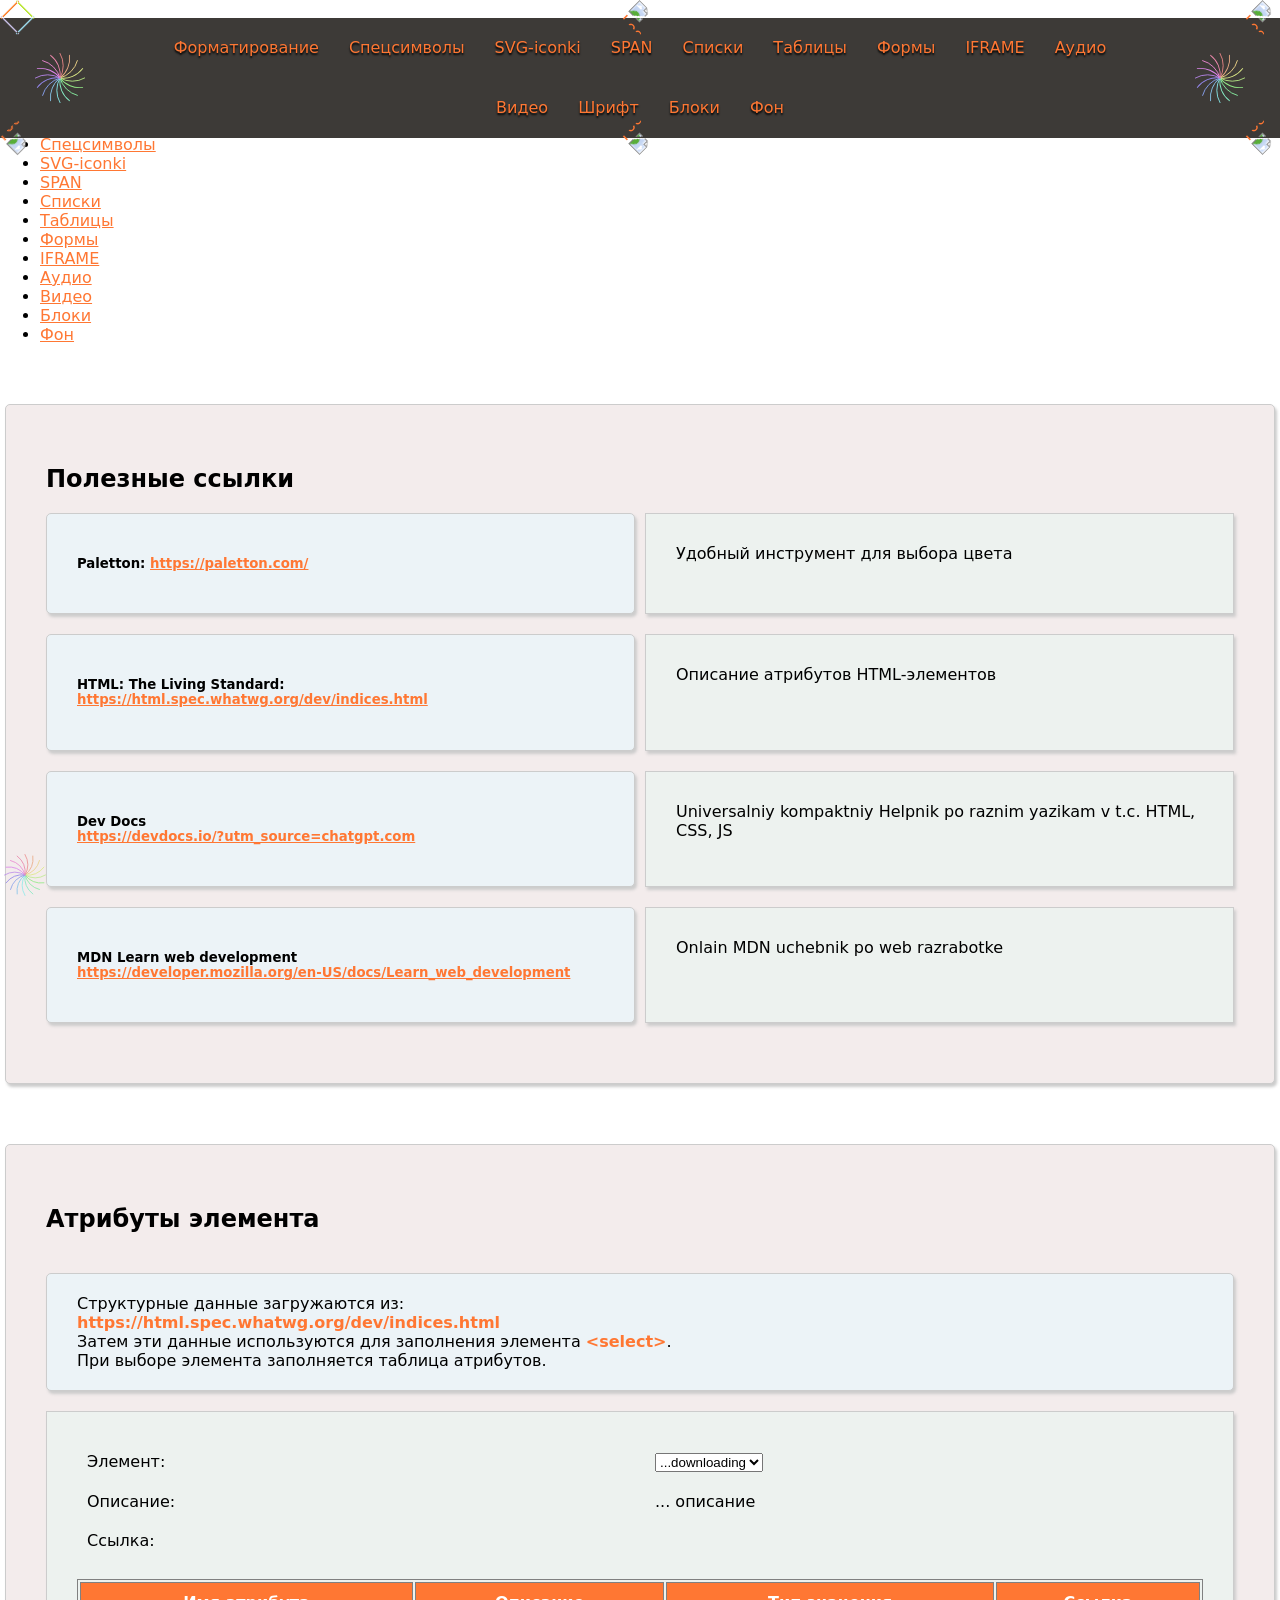
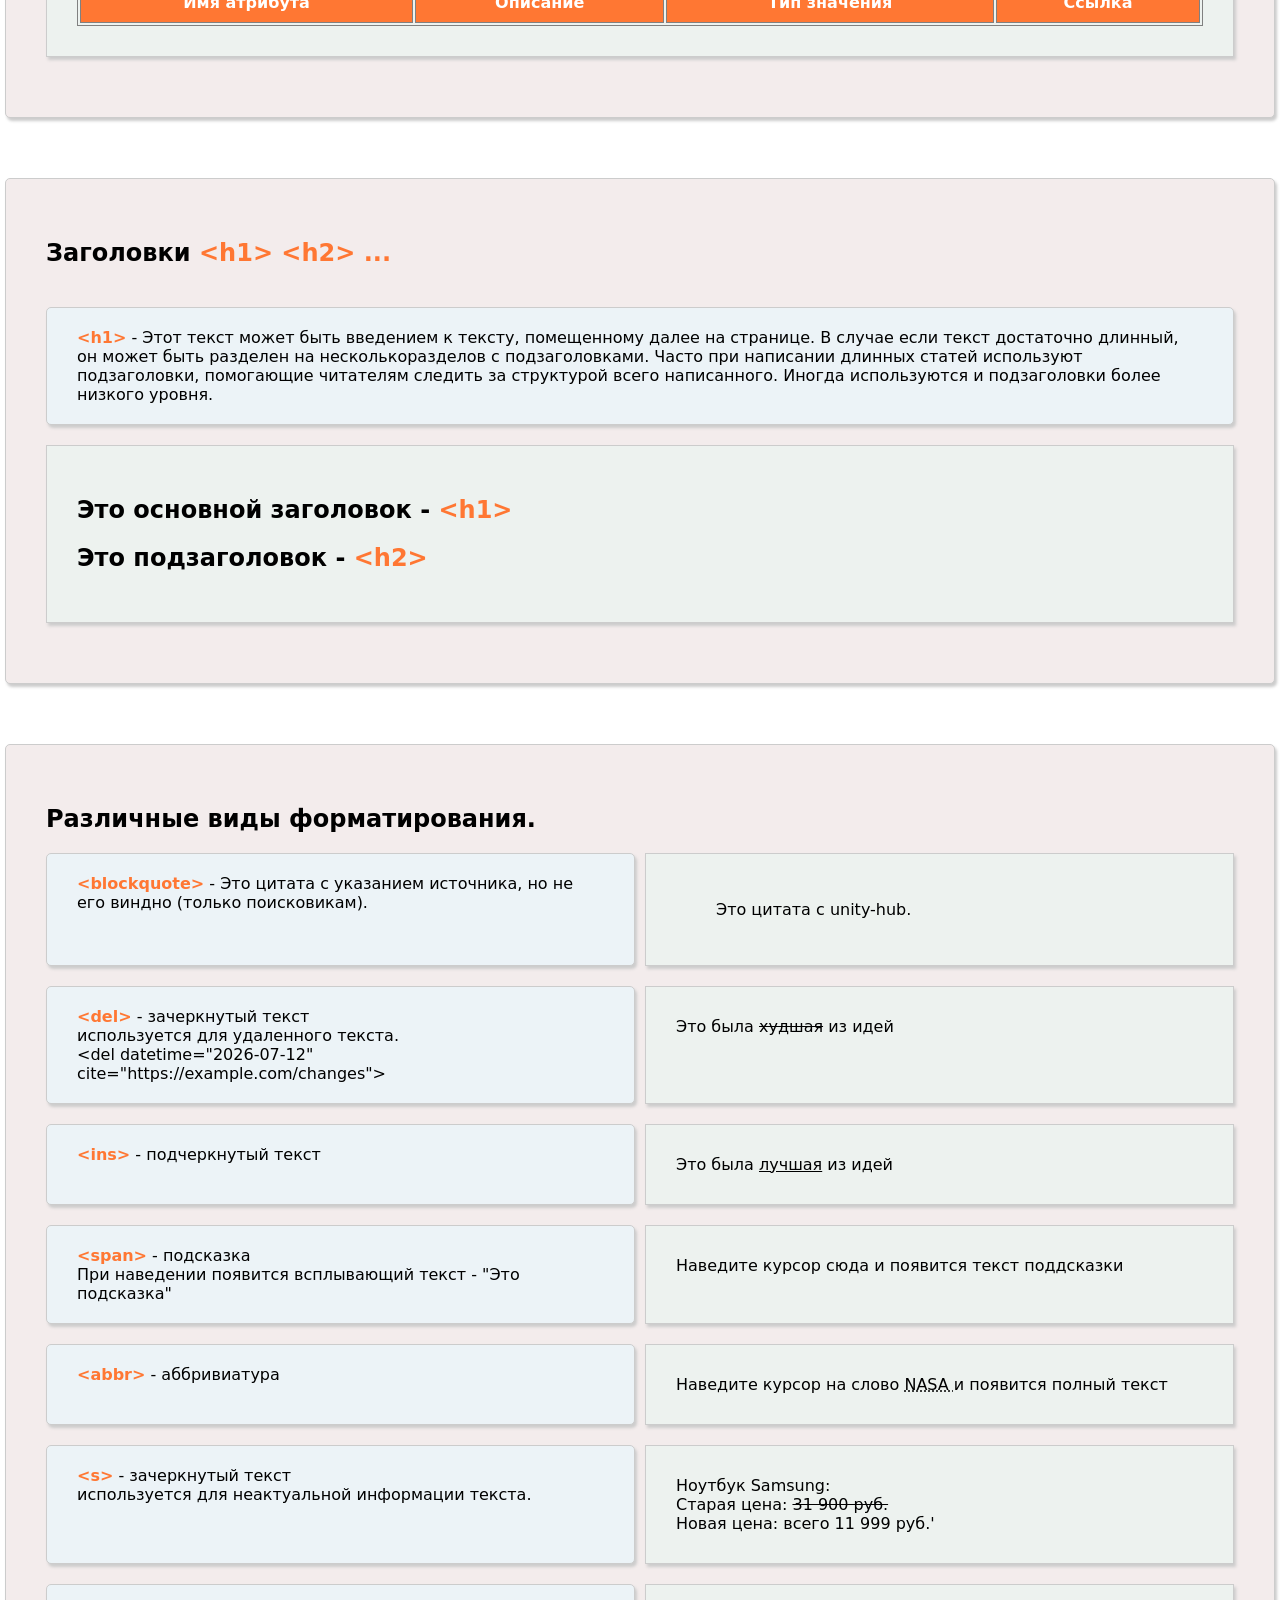
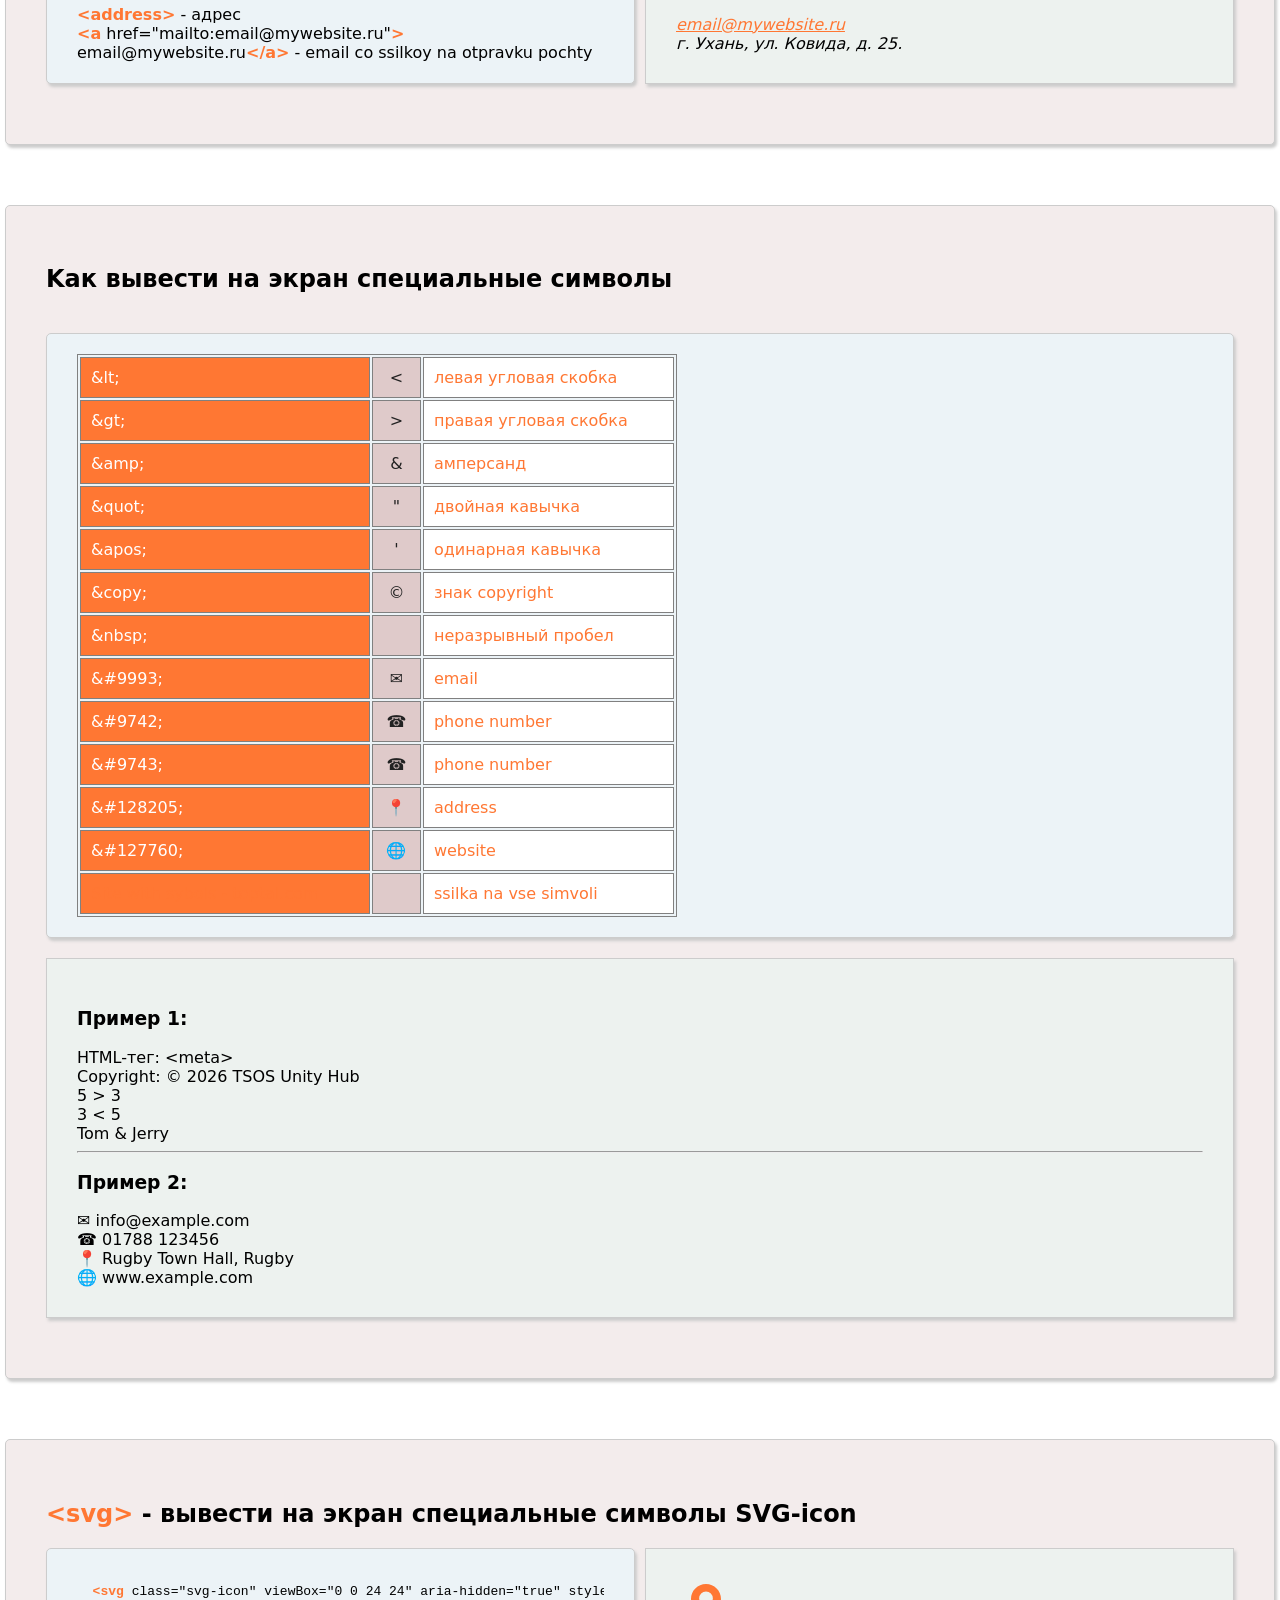
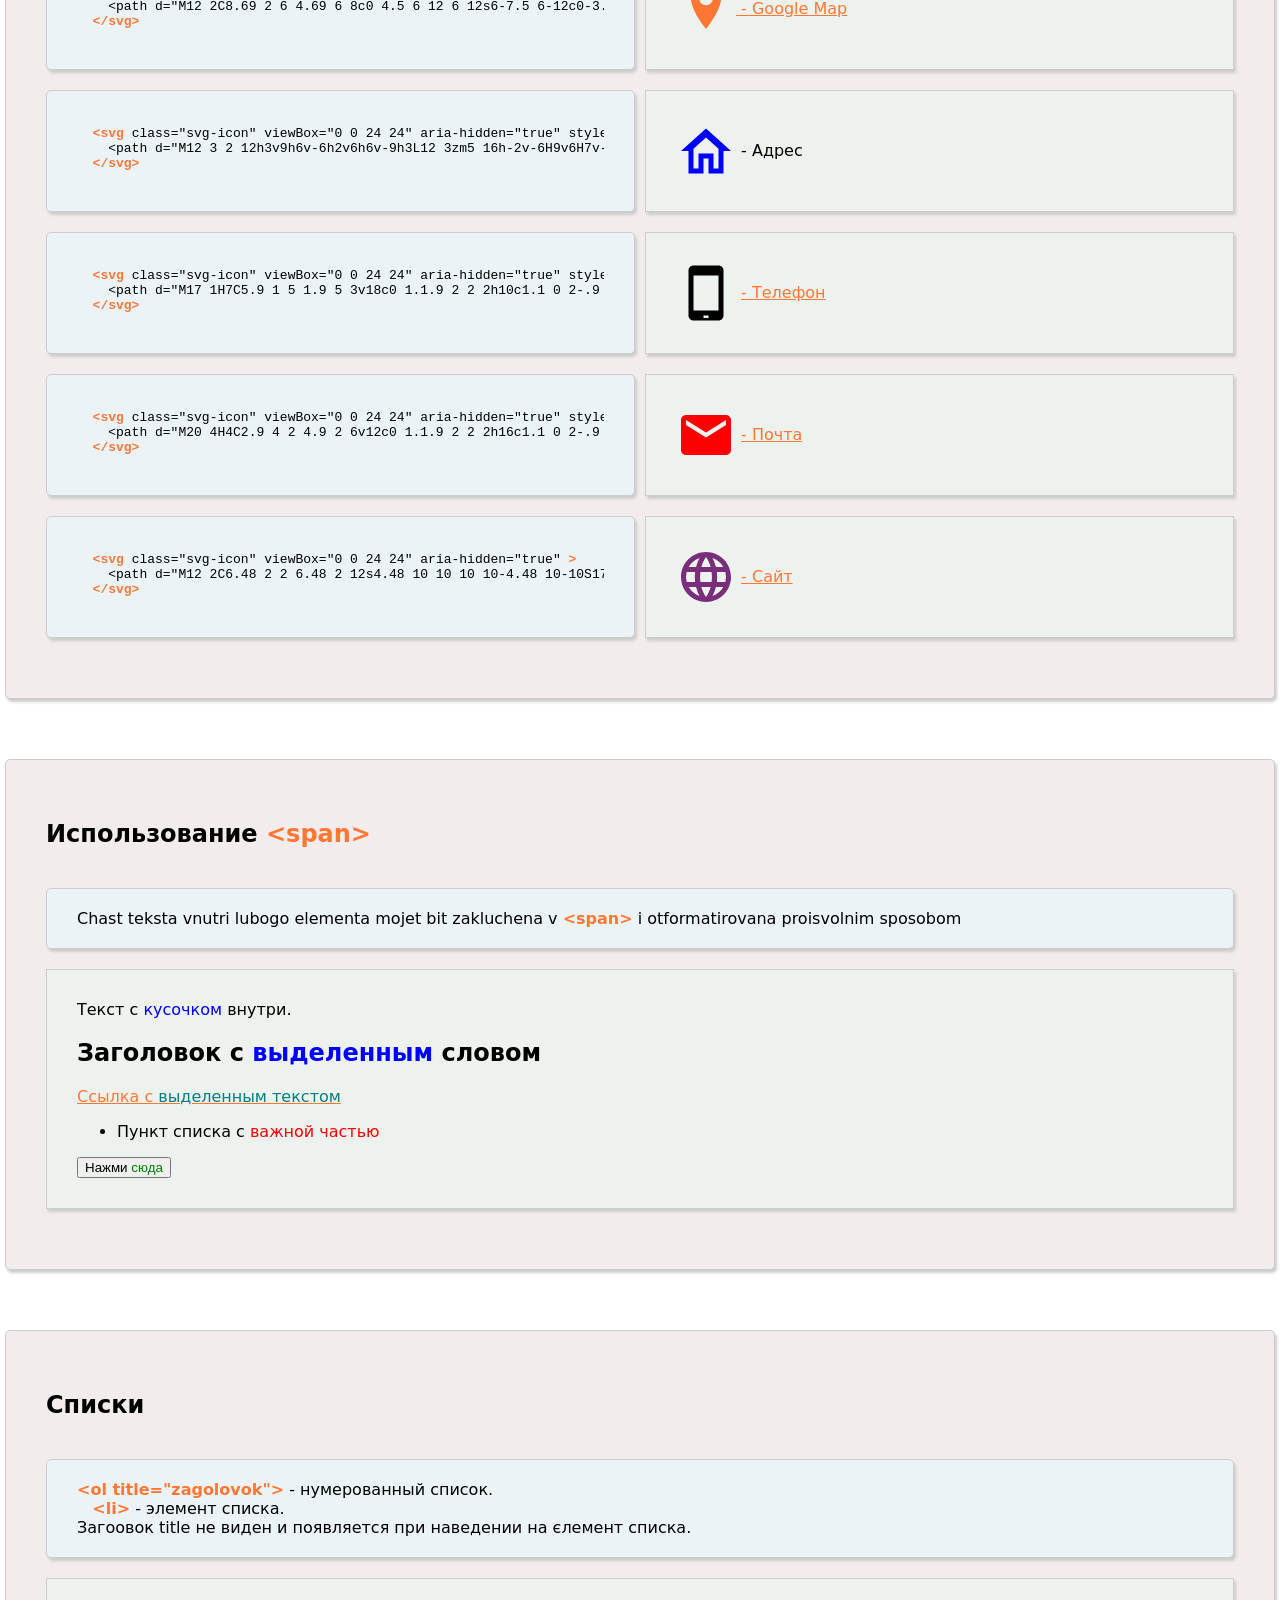
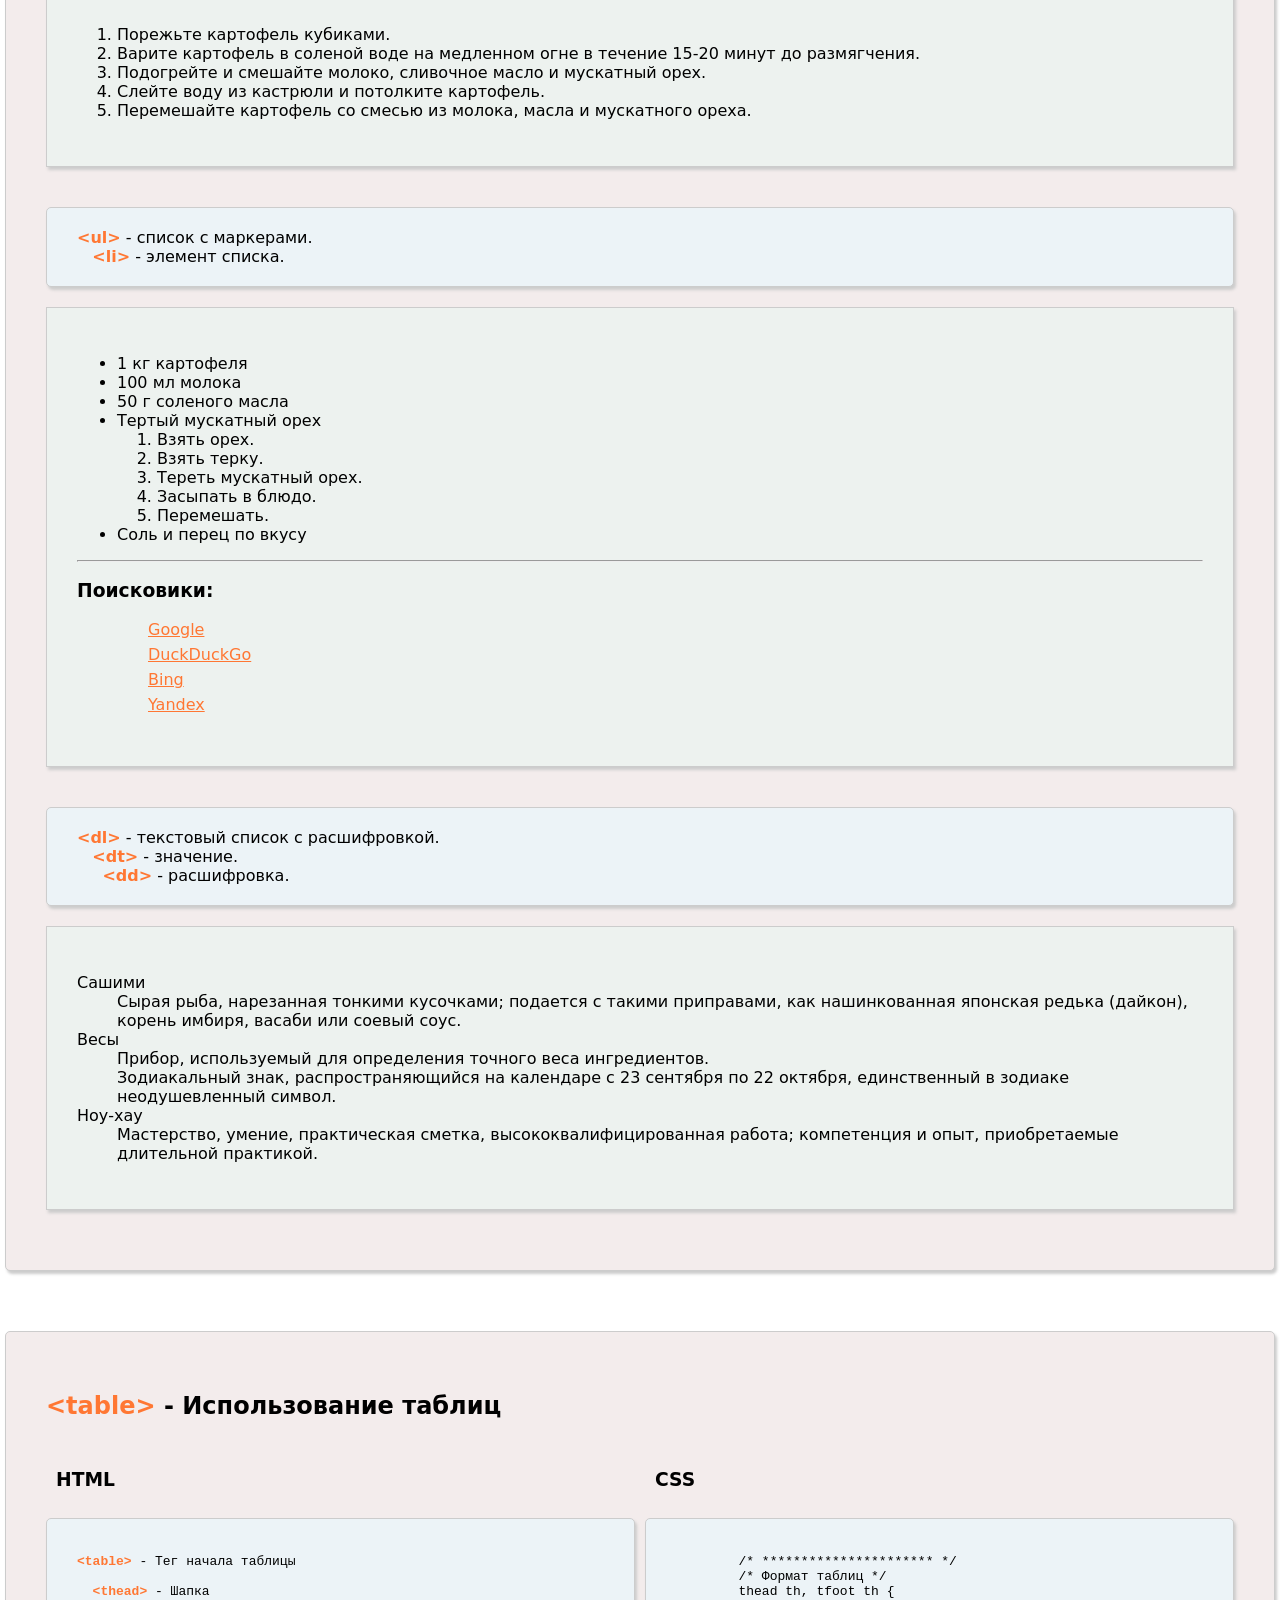
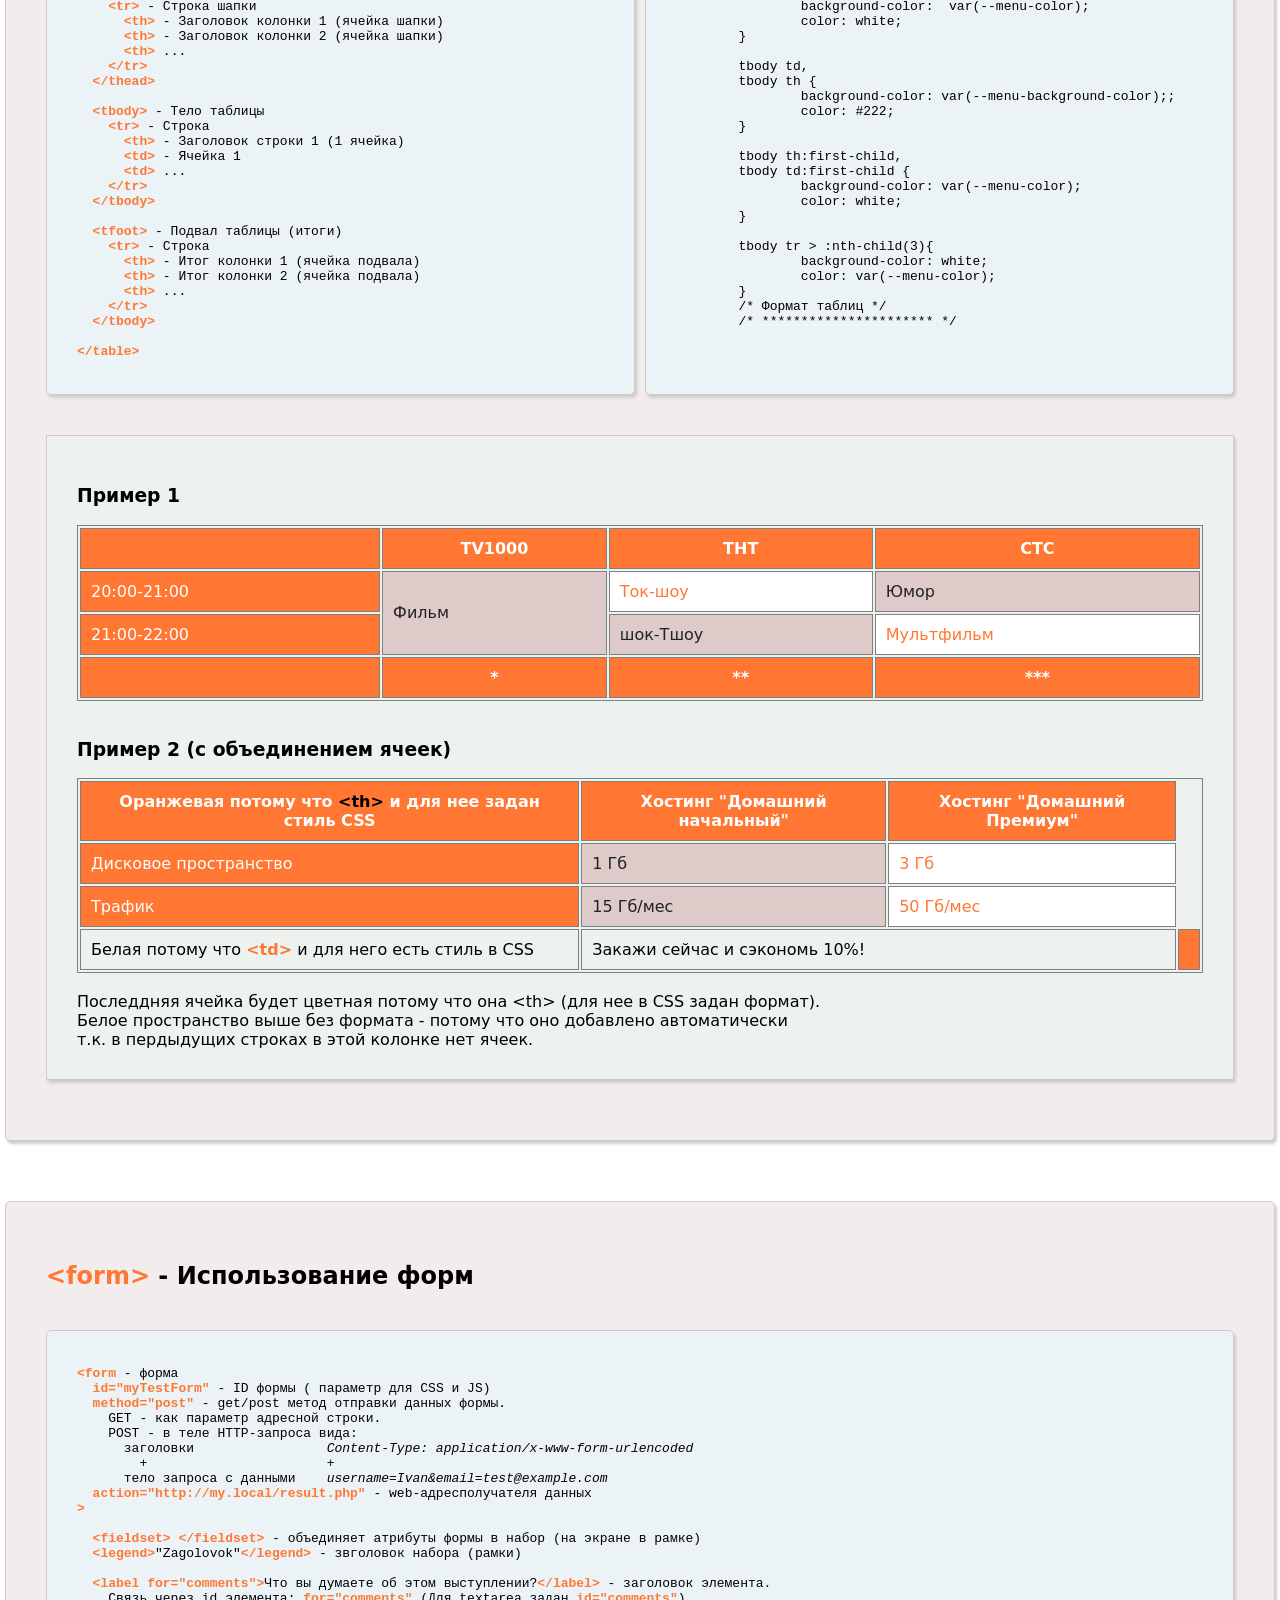
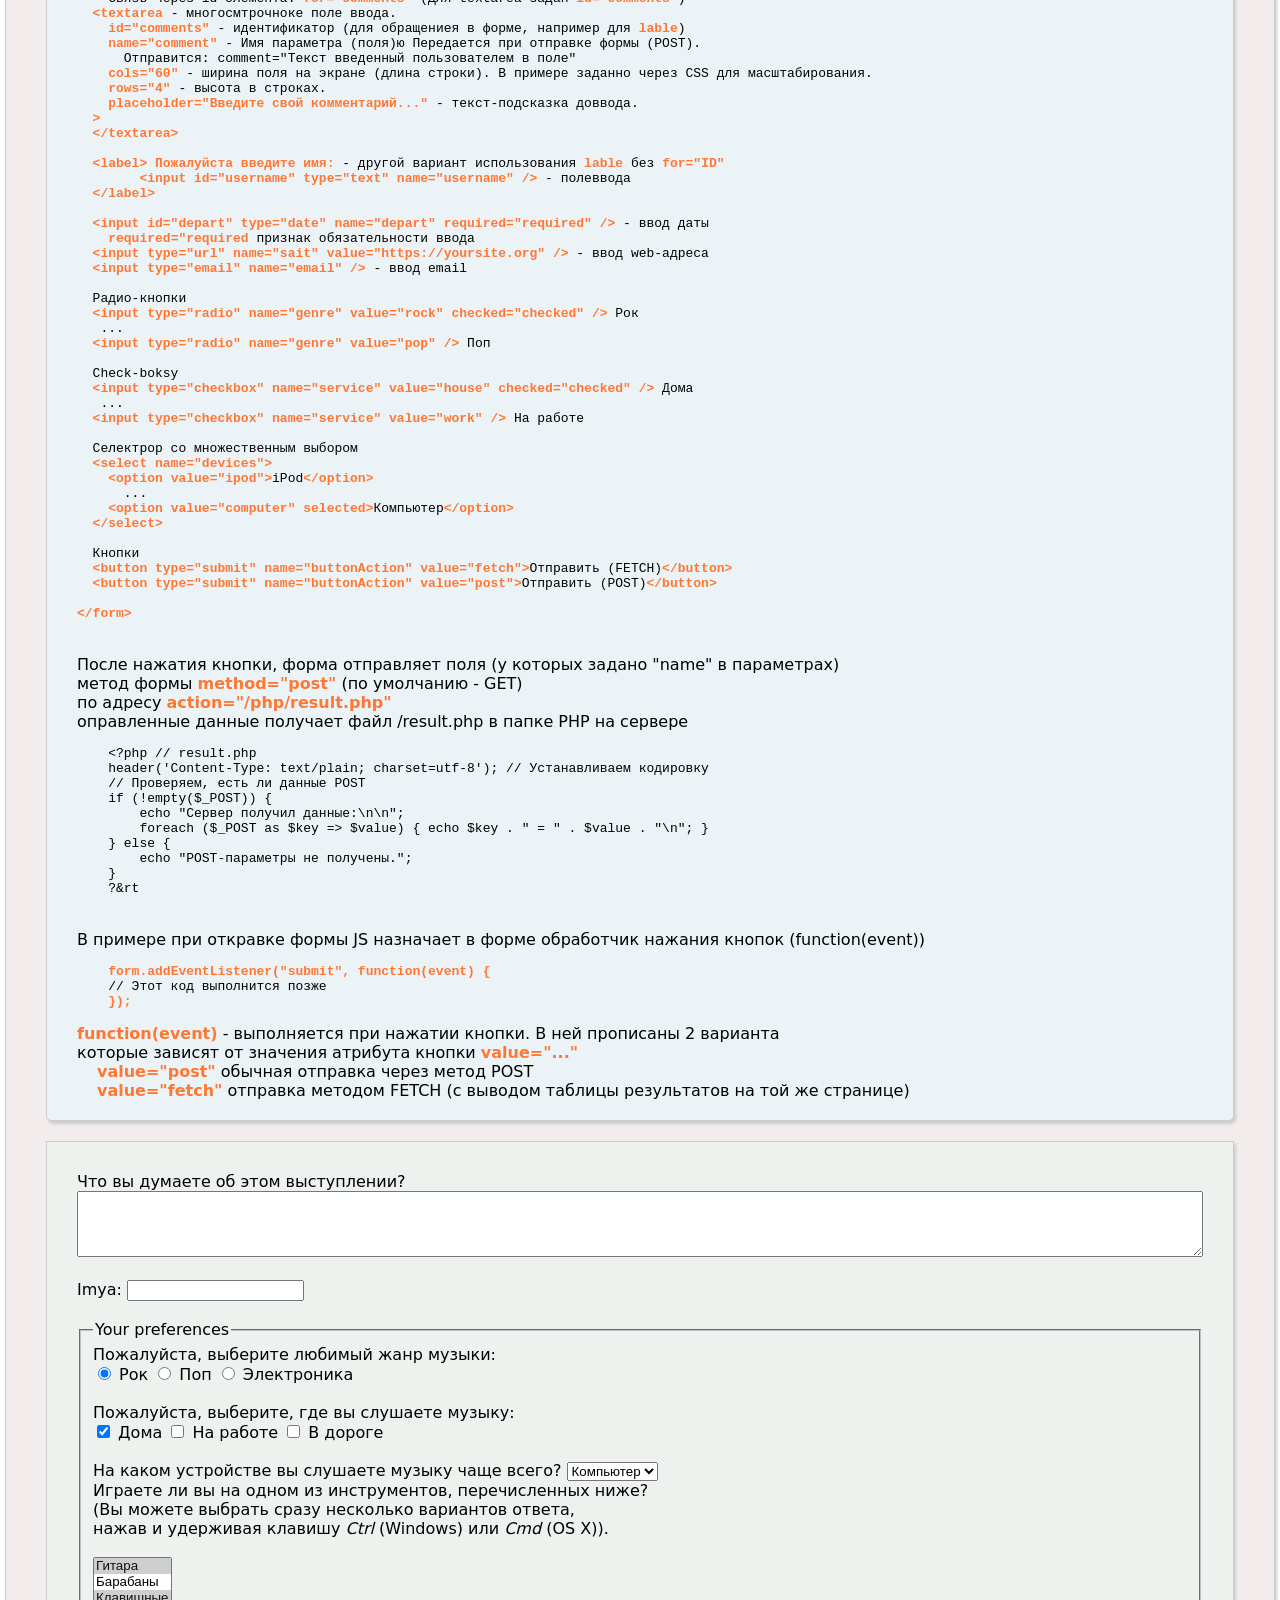
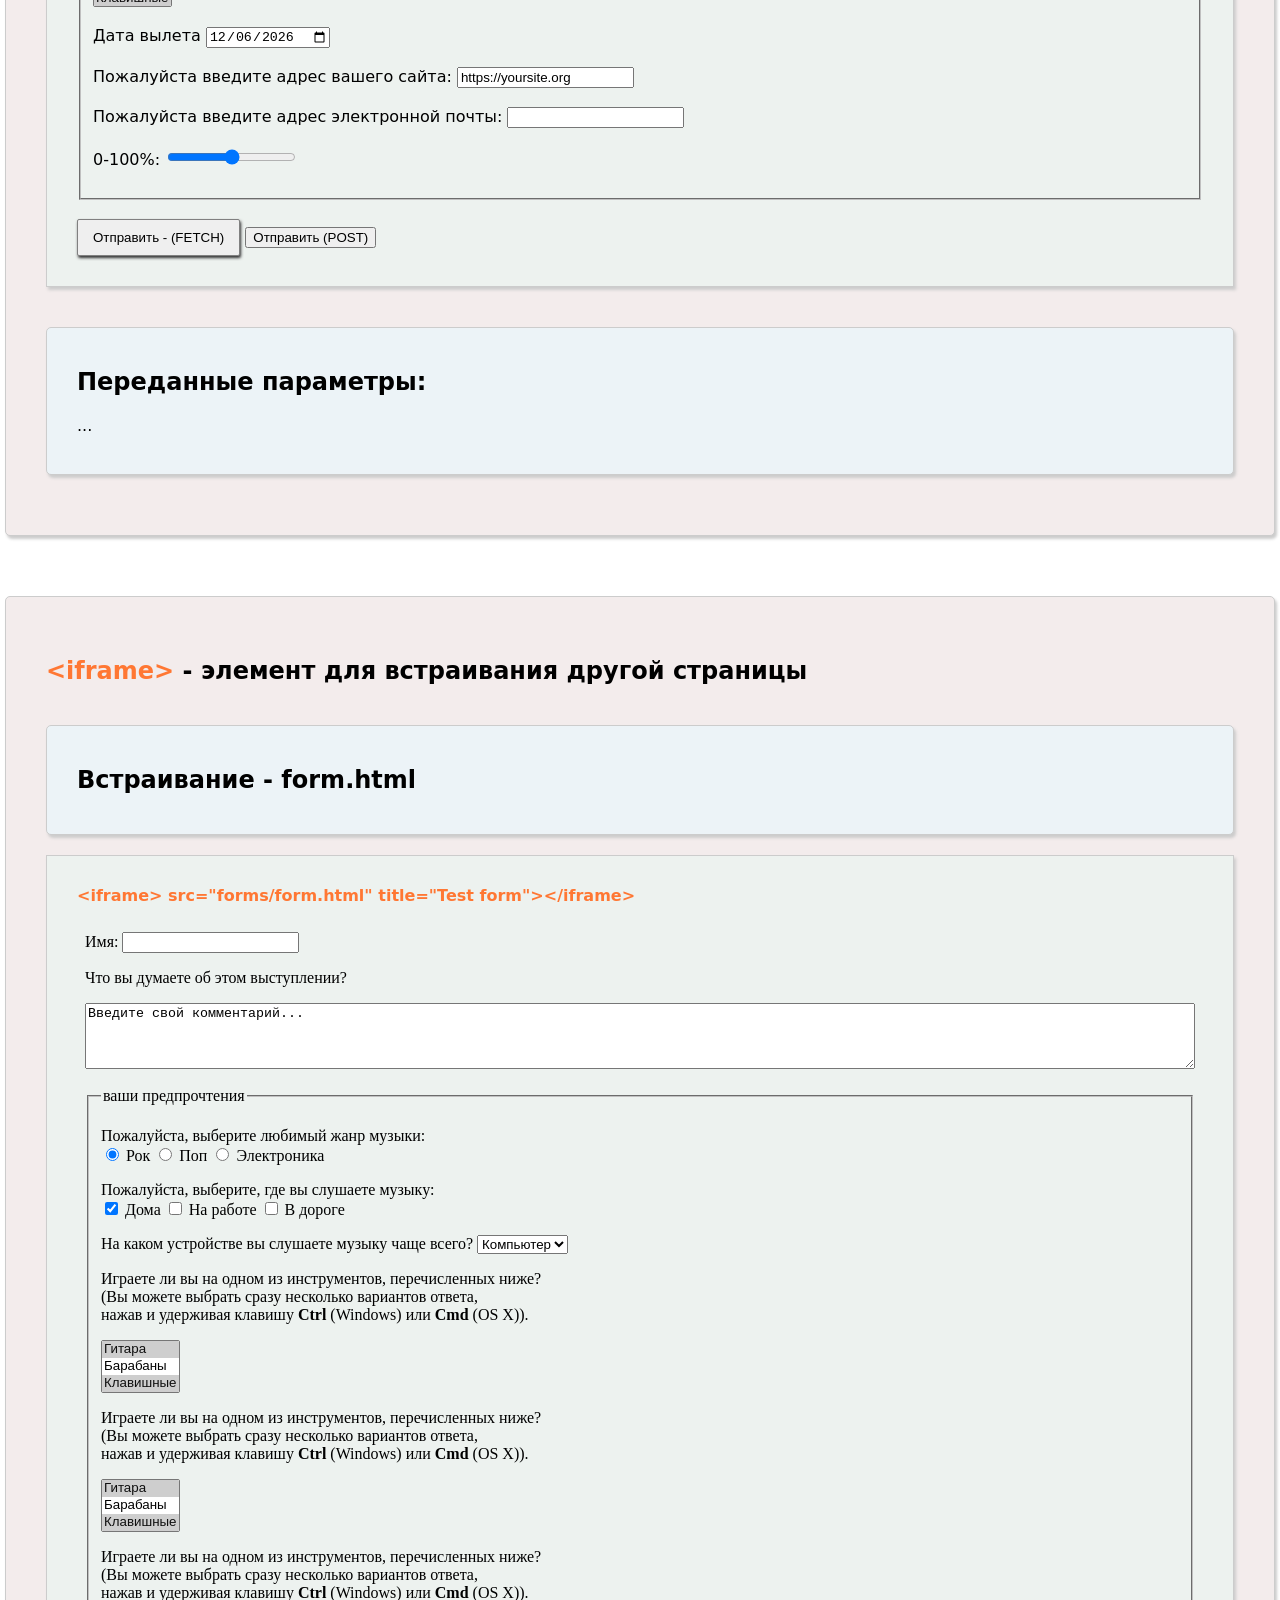
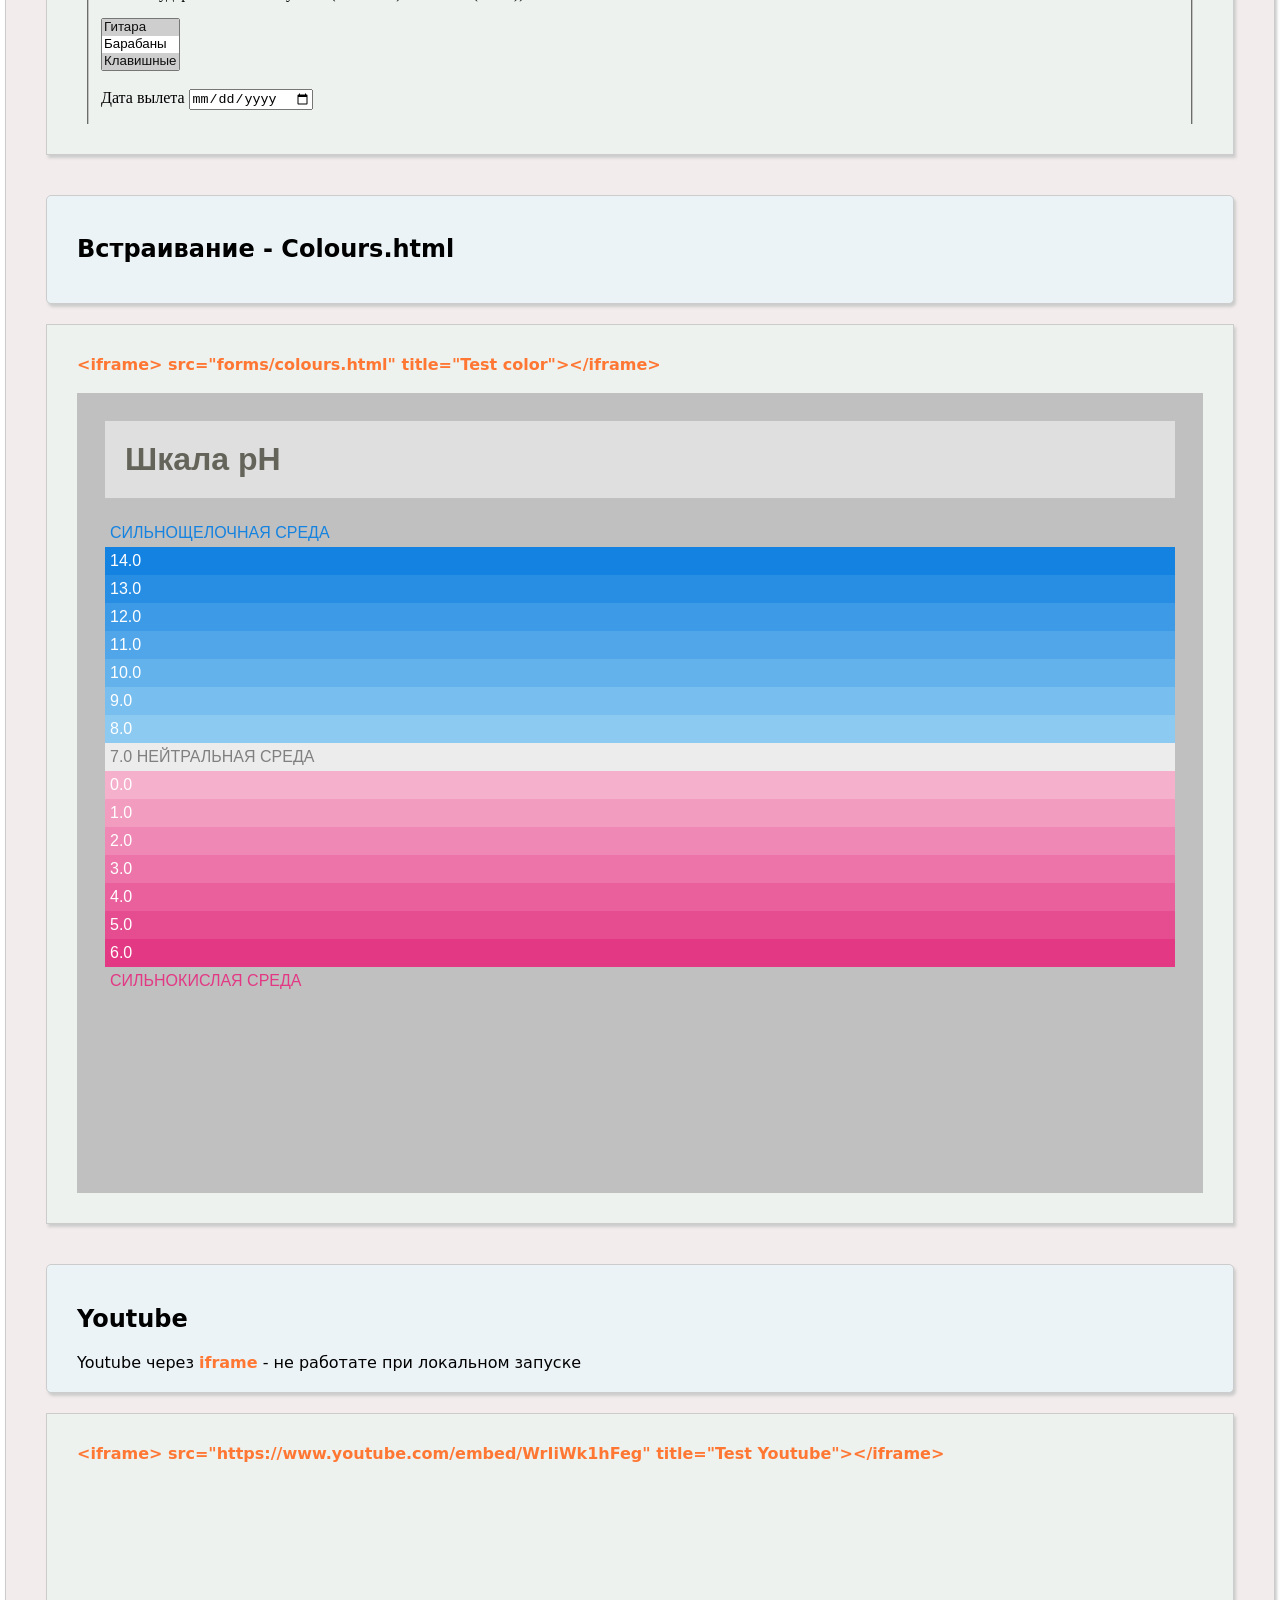
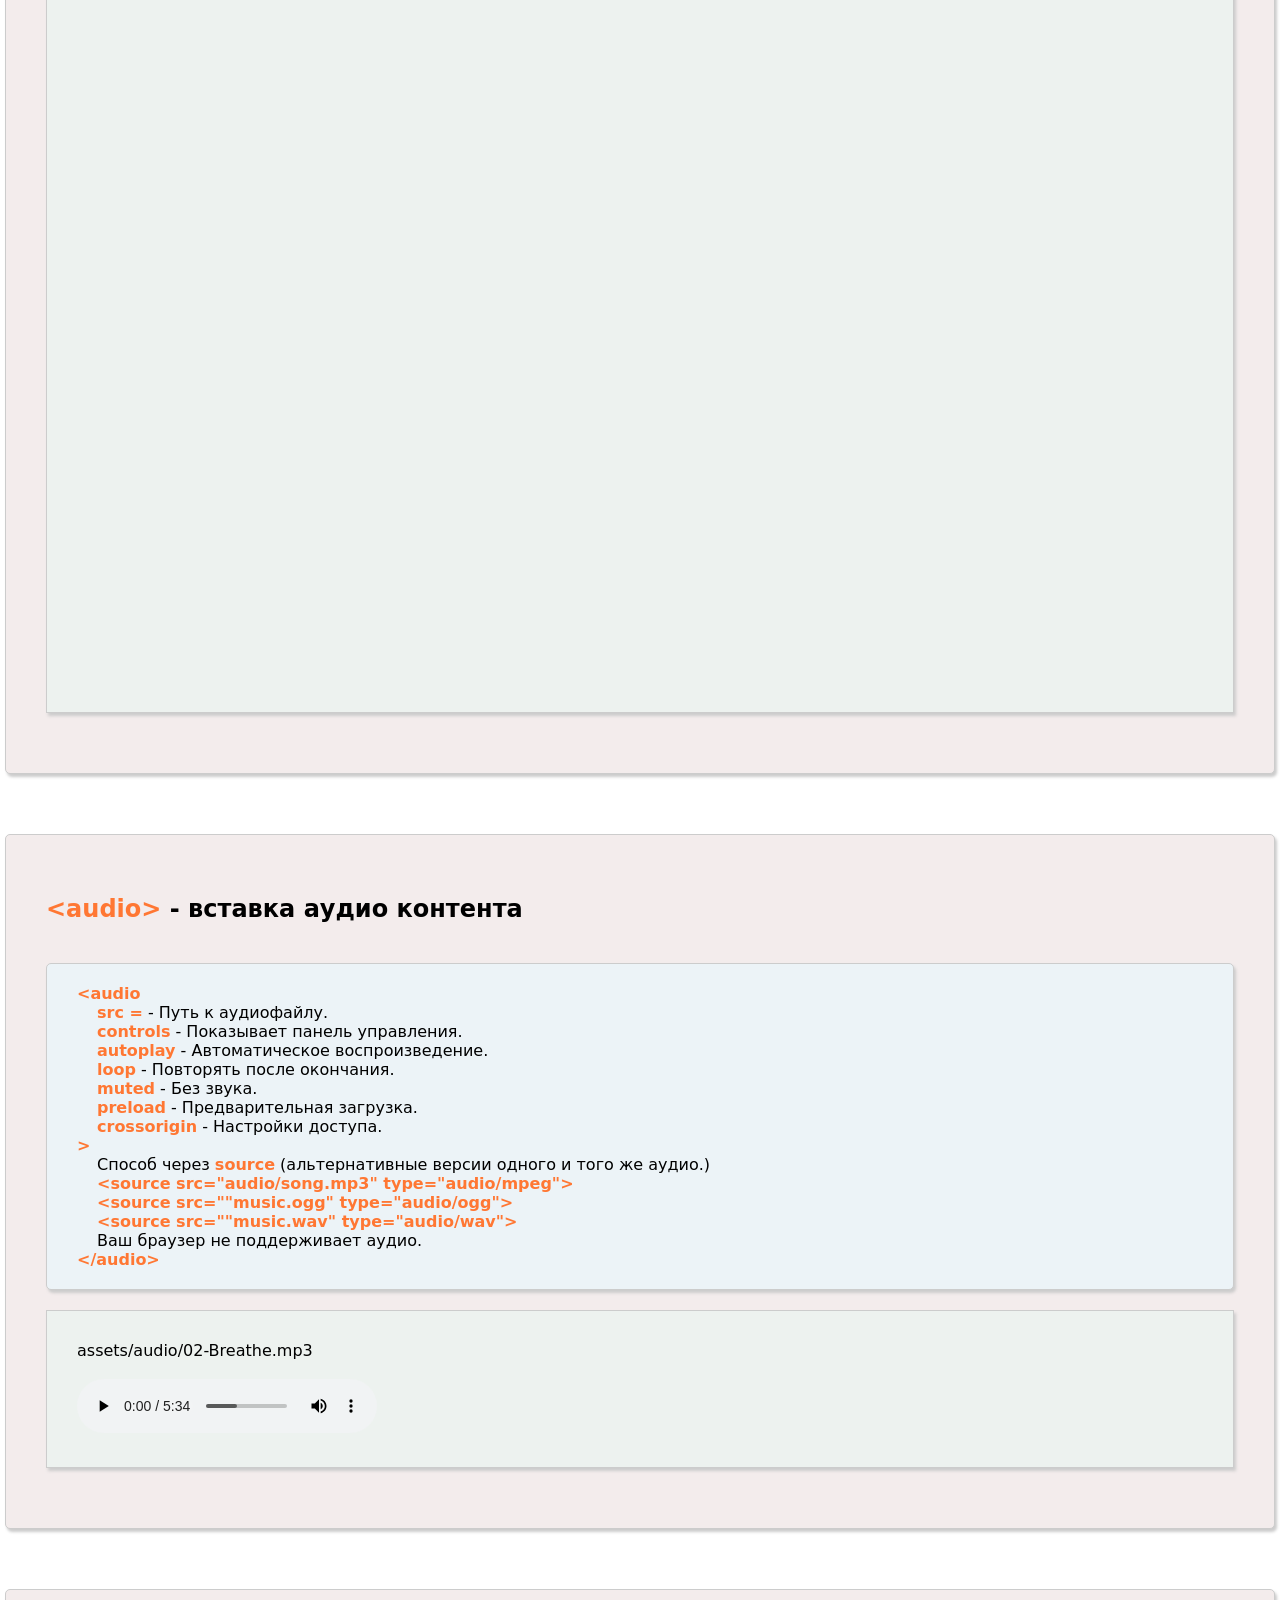
==== index.html @ 4dd94fb8 "+ Background Block" ====
﻿<!DOCTYPE html>
<html lang="ru">

<head>
	<meta charset="UTF-8">
	<meta name="description" content="My HTML/CSS test page for training"> <!-- Краткое описание страницы, примерно 120–160 символов --> 
	<meta name="viewport" content="width=device-width, initial-scale=1.0"> <!-- viewport нужен, чтобы сайт нормально отображался на телефонах. --> 
	
	<title>My HTML/CSS test page</title>
	<link rel="icon" href="assets/images/logo_4.png" type="image/png"> <!--  иконка сайта в браузере -->

	<link rel="stylesheet" href="css/styles.css">

	<script src="js/scripts.js" defer></script>

</head>

</body>

	<!-- МЕНЮ СВЕРХУ (главное) -->
	<header>
		<div class="logo-images logo-top">
			<a href="#" class="menu-logo"> <img src="assets/images/Logo_2.png" alt="Logo"> </a>
			<a href="#" class="menu-logo"> <img src="assets/images/logo_2.png" alt="Logo"> </a>
			<a href="#" class="menu-logo"> <img src="assets/images/logo_2.png" alt="Logo"> </a>
		</div>

		<nav  class="main-menu">
			<a href="#" class="line-logo"> <img src="assets/images/solar_sign.svg" alt="Logo"> </a>
			<ul>
				<li><a href="#formatirovanie">Форматирование</a></li>
				<li><a href="#specsimvoly">Спецсимволы</a></li>
				<li><a href="#SVG-icon">SVG-iconki</a></li>
				<li><a href="#span">SPAN</a></li>
				<li><a href="#spiski">Списки</a></li>
				<li><a href="#tablici">Таблицы</a></li>
				<li><a href="#forms">Формы</a></li>
				<li><a href="#iframes">IFRAME</a></li>
				<li><a href="#audio">Аудио</a></li>
				<li><a href="#video">Видео</a></li>
				<li><a href="#font-settings">Шрифт</a></li>
				<li><a href="#blocks">Блоки</a></li>
				<li><a href="#background">Фон</a></li>
			</ul>
			<a href="#" class="line-logo"> <img src="assets/images/solar_sign.svg" alt="Logo"> </a>
		</nav>

		<div class="logo-images logo-bottom">
			<a href="#" class="menu-logo"> <img src="assets/images/logo_2.png" alt="Logo"> </a>
			<a href="#" class="menu-logo"> <img src="assets/images/logo_2.png" alt="Logo"> </a>
			<a href="#" class="menu-logo"> <img src="assets/images/logo_2.png" alt="Logo"> </a>
		</div>
	</header>


	<!-- МЕНЮ СЛЕВА (боковое)  -->
	<aside>
	    <nav>
	        <ul>
		        <li><a href="#formatirovanie">Форматирование</a></li>
		        <li><a href="#specsimvoly">Спецсимволы</a></li>
		        <li><a href="#SVG-icon">SVG-iconki</a></li>
		        <li><a href="#span">SPAN</a></li>
		        <li><a href="#spiski">Списки</a></li>
		        <li><a href="#tablici">Таблицы</a></li>
		        <li><a href="#forms">Формы</a></li>
		        <li><a href="#iframes">IFRAME</a></li>
		        <li><a href="#audio">Аудио</a></li>
				<li><a href="#video">Видео</a></li>	        
				<li><a href="#blocks">Блоки</a></li>
				<li><a href="#background">Фон</a></li>
			</ul>
	    </nav>
	</aside>
	

	<!-- ************************************ -->
	<!-- Полезные ссылки -->
	<section id="zagolovki" class="section-reference">
		<h2>Полезные ссылки</h2>
		<div class="section_horisontal">
			<div class="block-description block_horisontal">
				<h5>Paletton: 
					<a href="https://paletton.com/" target="_blank">
						https://paletton.com/
					</a>
				</h5>
			</div>
			<div class="block-example  block_horisontal">
				Удобный инструмент для выбора цвета
			</div>
		</div>

		<div class="section_horisontal">
			<div class="block-description block_horisontal">
				<h5>HTML: The Living Standard:
					<a href="https://html.spec.whatwg.org/dev/indices.html" target="_blank">
						https://html.spec.whatwg.org/dev/indices.html
					</a>
				</h5>
			</div>
			<div class="block-example  block_horisontal">
				Описание атрибутов HTML-элементов
			</div>
		</div>

		<div class="section_horisontal">
			<div class="block-description block_horisontal">
				<h5>Dev Docs <br>
					<a href="https://devdocs.io/?utm_source=chatgpt.com" target="_blank">
						https://devdocs.io/?utm_source=chatgpt.com
					</a>
				</h5>
			</div>
			<div class="block-example  block_horisontal">
				Universalniy kompaktniy Helpnik po raznim yazikam v t.c. HTML, CSS,  JS
			</div>
		</div>

		<div class="section_horisontal">
			<div class="block-description block_horisontal">
				<h5> MDN Learn web development<br>
					<a href="https://developer.mozilla.org/en-US/docs/Learn_web_development" target="_blank">
						https://developer.mozilla.org/en-US/docs/Learn_web_development
					</a>
				</h5>
			</div>
			<div class="block-example  block_horisontal">
				Onlain  MDN uchebnik po web razrabotke
			</div>
		</div>
		
	</section>
	

	<!-- *********************** -->
	<!-- Atributi Elementa -->
	<section id="atributi-elementa" class="section-reference">
		<h2>Атрибуты элемента</h2>	
		
		<div class="block-description">
			<p>
				Структурные данные загружаются из: <br>
				<b> https://html.spec.whatwg.org/dev/indices.html </b><br>
				Затем эти данные используются для заполнения элемента <b>&lt;select&gt;</b>.<br>
				При выборе элемента заполняется таблица атрибутов.
			</p>
		</div>

		<div class="block-example">
			<div class="section_horisontal">
				<div class="block_horisontal">
					<span>Элемент:</span> 
				</div>
				<div class="block_horisontal">
					<select id="element_HTML">
						<option>...downloading</option>
					</select>
				</div>
			</div>

			<div class="section_horisontal">
				<div class="block_horisontal">
					<span>Описание:</span> 
				</div>
				<div class="block_horisontal">
					<span id="elementDescription"> ... oписание</span> 
				</div>
			</div>

			<div class="section_horisontal">
				<div class="block_horisontal">
					<span>Ссылка:</span> 
				</div>
				<div class="block_horisontal">
					<a id="elementURL" href=""> </a>
				</div>
			</div>
			<br>

			<table>
				<thead>
					<tr>
						<th>Имя атрибута</th>
						<th>Описание</th>
						<th>Тип значения</th>
						<th>Ссылка</th>
					</tr>
				</thead>
				<tbody id="attributes-table-body">
					<!-- Заполняется в JS после выбора элемента с сайта  -->
				</tbody>
			</table>
		</div>
				
	</section>


	<!-- ************************************ -->
	<!-- Заголовки -->
	<section id="zagolovki" class="section-reference">
		<h2>Заголовки <b>&lt;h1&gt; &lt;h2&gt; ...</b>  </h2>	
		
		<div class="block-description">
			<p>
				<b>&lt;h1&gt;</b> - Этот текст может быть введением к тексту,
				помещенному  далее на странице. В случае если текст достаточно
				длинный, он может быть разделен на несколькоразделов
				с подзаголовками.
				Часто при написании длинных статей используют
				подзаголовки, помогающие читателям следить за
				структурой всего написанного. Иногда используются и
				подзаголовки более низкого уровня.
			</p>
		</div>
		<div class="block-example">
			<h1>Это основной заголовок - <b>&lt;h1&gt;</b></h1>
			<h2>Это подзаголовок - <b>&lt;h2&gt;</b></h2>
		</div>
				
	</section>
	

	<!-- ************************************ -->
	<!-- Форматирпование -->
	<section id="formatirovanie" class="section-reference">
		<h2>Различные виды форматирования.</h2>	
		
		<div class="section_horisontal">
			<div class="block-description block_horisontal">
				<p> 
					<b>&lt;blockquote&gt;</b> - Это цитата с указанием источника, но не его виндно (только поисковикам).
				</p>
			</div>
			<div class="block-example  block_horisontal">
				<blockquote cite="https://unity-hub.org/"> <!-- cite указывает источник цитаты, но обычно не показывается пользователю на странице. Он больше для браузера, поисковиков и семантики. -->
					Это цитата c unity-hub.
				</blockquote>
			</div>
		</div>

		<div class="section_horisontal">
			<div class="block-description block_horisontal">
				<p> 
					<b>&lt;del&gt;</b> - зачеркнутый текст 
					<br> используется для удаленного текста. <br> 
					&lt;del datetime="2026-07-12" cite="https://example.com/changes"&gt;
				</p>
			</div>
			<div class="block-example  block_horisontal">
				<p> 
					Это была <del datetime="2026-07-12">худшая</del> из идей
				</p>
			</div>
		</div>

		<div class="section_horisontal">
			<div class="block-description block_horisontal">
				<p> 
					<b>&lt;ins&gt;</b> - подчеркнутый текст
				</p>
			</div>
			<div class="block-example  block_horisontal">
				<p> 
					Это была <ins>лучшая</ins> из идей
				</p>
			</div>
		</div>

		<div class="section_horisontal">
			<div class="block-description block_horisontal">
				<p> 
					<b>&lt;span&gt;</b> - подсказка
					<br> При наведении появится всплывающий текст - "Это подсказка"
				</p>
			</div>
			<div class="block-example  block_horisontal">
				<span title="Это подсказка"> 
					Наведите курсор сюда и появится текст поддсказки
				</span>
			</div>
		</div>
		
		<div class="section_horisontal">
			<div class="block-description block_horisontal">
				<p> 
					<b>&lt;abbr&gt;</b> - аббривиатура
				</p>
			</div>
			<div class="block-example  block_horisontal">
				<p>
					Наведите курсор на слово
					<abbr title="Национальное агентство по аэронавтике и исследованию космического пространства">
						NASA
					</abbr> 
					и появится полный текст
				</p>
			</div>
		</div>
		
		<div class="section_horisontal">
			<div class="block-description block_horisontal">
				<p> <b>&lt;s&gt;</b> - зачеркнутый текст 
					<br> используется для неактуальной информации текста. <br> 
				</p>
			</div>
			<div class="block-example  block_horisontal">
				<p>
					Ноутбук Samsung:<br>
					Старая цена: <s>31 900 руб.</s><br>
					Новая цена: всего 11 999 руб.'
				</p>
			</div>
		</div>
		
		<div class="section_horisontal">
			<div class="block-description block_horisontal">
				<p> 
					<b>&lt;address&gt;</b> - адрес
					<br> <b>&lt;a</b> href="mailto:email@mywebsite.ru"<b>&gt;</b> email@mywebsite.ru<b>&lt;/a&gt;</b>
					 - email co ssilkoy na otpravku pochty
				</p>
			</div>
			<div class="block-example  block_horisontal">
				<address>
					<p> 
						<a href="mailto:email@mywebsite.ru">email@mywebsite.ru</a> 
						<br>г. Ухань, ул. Ковида, д. 25.
					</p>
				</address>
			</div>
		</div>
		
	</section>
	

	<!-- *********************** -->
	<!-- Спецсимволы	< > & " ' © -->
	<section id="specsimvoly" class="section-reference">
		<h2>Kак вывести на экран специальные символы</h2>	
		
		<div class="block-description">
				<!-- 			<tableclass="limit-max-width"  max-width="600" cellpadding="10" cellspacing="2" border="1" > -->
 			<table class="limit-max-width">
				<tbody>
					<tr>	<td >&amp;lt;</td>		<td style="text-align: center;"> &lt; </td>		<td>левая угловая скобка</td>	</tr>
					<tr>	<td>&amp;gt;</td>		<td style="text-align: center;"> &gt; </td>		<td>правая угловая скобка</td>	</tr>
					<tr>	<td>&amp;amp;</td>		<td style="text-align: center;"> &amp; </td>	<td>амперсанд</td>				</tr>
					<tr>	<td>&amp;quot;</td>		<td style="text-align: center;"> &quot; </td>	<td>двойная кавычка</td>		</tr>
					<tr>	<td>&amp;apos;</td>		<td style="text-align: center;"> &apos; </td>	<td>одинарная кавычка</td>		</tr>
					<tr>	<td>&amp;copy;</td>		<td style="text-align: center;"> &copy; </td>	<td>знак copyright</td>			</tr>
					<tr>	<td>&amp;nbsp;</td>		<td style="text-align: center;"> &nbsp; </td>	<td>неразрывный пробел</td>		</tr>
					<tr>	<td>&amp;#9993;</td>	<td style="text-align: center;"> &#9993; </td>	<td>email</td>					</tr>
					<tr>	<td>&amp;#9742;</td>	<td style="text-align: center;"> &#9742; </td>	<td>phone number</td>			</tr>
					<tr>	<td>&amp;#9743;</td>	<td style="text-align: center;"> &#9742; </td>	<td>phone number</td>			</tr>					
					<tr>	<td>&amp;#128205;</td>	<td style="text-align: center;"> &#128205; </td><td>address</td>				</tr>
					<tr>	<td>&amp;#127760;</td>	<td style="text-align: center;"> &#127760; </td><td>website</td>				</tr>
					<tr>	<td><a href="https://www.toptal.com/designers/htmlarrows/symbols/?utm_source=chatgpt.com">Site with sybols - toptal.com</a></td>	<td style="text-align: center;"> </td><td>ssilka na vse simvoli</td></tr>
				</tbody>
			</table>
		</div>
		<div class="block-example">
			<h3> Пример 1: </h3>
			<p>
				HTML-тег: &lt;meta&gt;<br>
				Copyright: &copy; 2026 TSOS Unity Hub<br>
				5 &gt; 3<br>
				3 &lt; 5<br>
				Tom &amp; Jerry
			</p>
			
			<hr>
			<h3>Пример 2: </h3>
			<p>
				&#9993; info@example.com<br>
				&#9742; 01788 123456<br>
				&#128205; Rugby Town Hall, Rugby<br>
				&#127760; www.example.com
			</p>
		</div>
	</section>
	
	
	<!-- *********************** -->
	<!-- <SVG> - SVG-иконки -->
	<section id="SVG-icon" class="section-reference">
		<h2><b>&lt;svg&gt;</b> - вывести на экран специальные символы SVG-icon </h2>
		
		<div class="section_horisontal"> <!-- Google Map -->
			<div class="block-description block_horisontal"> <!-- opisanie -->
				<pre><code>
  <b>&lt;svg</b> class="svg-icon" viewBox="0 0 24 24" aria-hidden="true" style="fill: var(--menu-color)"<b>&gt;</b>  
    &lt;path d="M12 2C8.69 2 6 4.69 6 8c0 4.5 6 12 6 12s6-7.5 6-12c0-3.31-2.69-6-6-6zm0 8.5A2.5 2.5 0 1 1 12 5a2.5 2.5 0 0 1 0 5.5z"/&gt;
  <b>&lt;/svg&gt;</b>
				</code></pre>
			</div>
			<div class="block-example block_horisontal"> <!-- primeri -->
				<a	href="https://www.google.com/maps/search/?api=1&query=Rugby+Town+Hall+Rugby" target="_blank" rel="noopener noreferrer">
				<!-- noopener запрещает открытой странице управлять исходной страницей через JavaScript.
					 noreferrer не передаёт открываемому сайту адрес страницы, с которой пользователь перешёл. -->
					<svg class="svg-icon" viewBox="0 0 24 24" aria-hidden="true" style="fill: var(--menu-color)">
						<path d="M12 2C8.69 2 6 4.69 6 8c0 4.5 6 12 6 12s6-7.5 6-12c0-3.31-2.69-6-6-6zm0 8.5A2.5 2.5 0 1 1 12 5a2.5 2.5 0 0 1 0 5.5z"/>
					</svg>
					- Google Map
				</a>
			</div>
		</div>
	
		<div class="section_horisontal"> <!-- Address -->
			<div class="block-description block_horisontal"> <!-- opisanie -->
				<pre><code>
  <b>&lt;svg</b> class="svg-icon" viewBox="0 0 24 24" aria-hidden="true" style="fill: blue" <b>&gt;</b>  
    &lt;path d="M12 3 2 12h3v9h6v-6h2v6h6v-9h3L12 3zm5 16h-2v-6H9v6H7v-7.9l5-4.5 5 4.5V19z"/&gt;
  <b>&lt;/svg&gt;</b>
				</code></pre>
			</div>
			<div class="block-example block_horisontal"> <!-- primeri -->
				<svg class="svg-icon" viewBox="0 0 24 24" aria-hidden="true" style="fill: blue">
					<path d="M12 3 2 12h3v9h6v-6h2v6h6v-9h3L12 3zm5 16h-2v-6H9v6H7v-7.9l5-4.5 5 4.5V19z"/>
				</svg>
				- Адрес
			</div>
		</div>
		
		<div class="section_horisontal"> <!-- Phone -->
			<div class="block-description block_horisontal"> <!-- opisanie -->
				<pre><code>
  <b>&lt;svg</b> class="svg-icon" viewBox="0 0 24 24" aria-hidden="true" style="fill: black" <b>&gt;</b>  
    &lt;path d="M17 1H7C5.9 1 5 1.9 5 3v18c0 1.1.9 2 2 2h10c1.1 0 2-.9 2-2V3c0-1.1-.9-2-2-2zm0 18H7V5h10v14zm-4 3h-2v-1h2v1z"/&gt;
  <b>&lt;/svg&gt;</b>
				</code></pre>
			</div>
			<div class="block-example block_horisontal"> <!-- primeri -->
				<svg class="svg-icon" viewBox="0 0 24 24" aria-hidden="true" style="fill: black">
					<path d="M17 1H7C5.9 1 5 1.9 5 3v18c0 1.1.9 2 2 2h10c1.1 0 2-.9 2-2V3c0-1.1-.9-2-2-2zm0 18H7V5h10v14zm-4 3h-2v-1h2v1z"/>
				</svg>
				<a href="tel:+441788123456">- Телефон</a>
			</div>
		</div>
		
		<div class="section_horisontal"> <!-- Email -->
			<div class="block-description block_horisontal"> <!-- opisanie -->
				<pre><code>
  <b>&lt;svg</b> class="svg-icon" viewBox="0 0 24 24" aria-hidden="true" style="fill: red" <b>&gt;</b>  
    &lt;path d="M20 4H4C2.9 4 2 4.9 2 6v12c0 1.1.9 2 2 2h16c1.1 0 2-.9 2-2V6c0-1.1-.9-2-2-2zm0 4-8 5-8-5V6l8 5 8-5v2z"/&gt;
  <b>&lt;/svg&gt;</b>
				</code></pre>
			</div>
			<div class="block-example block_horisontal"> <!-- primeri -->
				<svg class="svg-icon" viewBox="0 0 24 24" aria-hidden="true" style="fill: red">
					<path d="M20 4H4C2.9 4 2 4.9 2 6v12c0 1.1.9 2 2 2h16c1.1 0 2-.9 2-2V6c0-1.1-.9-2-2-2zm0 4-8 5-8-5V6l8 5 8-5v2z"/>
				</svg>
				<a href="mailto:info@example.com"> - Почта</a>
			</div>
		</div>
	
		<div class="section_horisontal"> <!-- Website -->
			<div class="block-description block_horisontal"> <!-- opisanie -->
				<pre><code>
  <b>&lt;svg</b> class="svg-icon" viewBox="0 0 24 24" aria-hidden="true" <b>&gt;</b>  
    &lt;path d="M12 2C6.48 2 2 6.48 2 12s4.48 10 10 10 10-4.48 10-10S17.52 2 12 2zm6.92 6h-2.95a15.7 15.7 0 0 0-1.38-3.56A8.05 8.05 0 0 1 18.92 8zM12 4c.83 1.2 1.47 2.54 1.85 4h-3.7C10.53 6.54 11.17 5.2 12 4zM4.26 14a7.8 7.8 0 0 1 0-4h3.38a16.6 16.6 0 0 0 0 4H4.26zm.82 2h2.95a15.7 15.7 0 0 0 1.38 3.56A8.05 8.05 0 0 1 5.08 16zM8.03 8H5.08a8.05 8.05 0 0 1 4.33-3.56A15.7 15.7 0 0 0 8.03 8zM12 20c-.83-1.2-1.47-2.54-1.85-4h3.7c-.38 1.46-1.02 2.8-1.85 4zm2.24-6H9.76a14.35 14.35 0 0 1 0-4h4.48a14.35 14.35 0 0 1 0 4zm.35 5.56A15.7 15.7 0 0 0 15.97 16h2.95a8.05 8.05 0 0 1-4.33 3.56zM16.36 14a16.6 16.6 0 0 0 0-4h3.38a7.8 7.8 0 0 1 0 4h-3.38z"/&gt;
  <b>&lt;/svg&gt;</b>
				</code></pre>
			</div>
			<div class="block-example block_horisontal"> <!-- primeri -->
				<svg class="svg-icon" viewBox="0 0 24 24" aria-hidden="true" >
					<path d="M12 2C6.48 2 2 6.48 2 12s4.48 10 10 10 10-4.48 10-10S17.52 2 12 2zm6.92 6h-2.95a15.7 15.7 0 0 0-1.38-3.56A8.05 8.05 0 0 1 18.92 8zM12 4c.83 1.2 1.47 2.54 1.85 4h-3.7C10.53 6.54 11.17 5.2 12 4zM4.26 14a7.8 7.8 0 0 1 0-4h3.38a16.6 16.6 0 0 0 0 4H4.26zm.82 2h2.95a15.7 15.7 0 0 0 1.38 3.56A8.05 8.05 0 0 1 5.08 16zM8.03 8H5.08a8.05 8.05 0 0 1 4.33-3.56A15.7 15.7 0 0 0 8.03 8zM12 20c-.83-1.2-1.47-2.54-1.85-4h3.7c-.38 1.46-1.02 2.8-1.85 4zm2.24-6H9.76a14.35 14.35 0 0 1 0-4h4.48a14.35 14.35 0 0 1 0 4zm.35 5.56A15.7 15.7 0 0 0 15.97 16h2.95a8.05 8.05 0 0 1-4.33 3.56zM16.36 14a16.6 16.6 0 0 0 0-4h3.38a7.8 7.8 0 0 1 0 4h-3.38z"/>
				</svg>
				<a href="https://unity-hub.org/">- Сайт</a>
			</div>
		</div>
		
	</section>


	<!-- *********************** -->
	<!-- <SPAN> - форматирование части строки -->
	<section id="span"class="section-reference">
		<h2>Использование <b>&lt;span&gt;</b></h2>	
		
		<div class="block-description">
			<p>
				Chast teksta vnutri lubogo elementa mojet bit zakluchena v <b>&lt;span&gt;</b> i otformatirovana proisvolnim sposobom
			</p>
		</div>
		<div class="block-example">
			<p>Текст с <span style="color: blue;">кусочком</span> внутри.</p>
			<h2>Заголовок с <span style="color: blue;">выделенным</span> словом</h2>
			<a href="#">Ссылка с <span style="color: teal;">выделенным текстом</span></a>
			<ul><li>Пункт списка с <span style="color: red;">важной частью</span></li></ul>
			<button>Нажми <span style="color: green;">сюда</span></button>
		</div>
				
	</section>


	<!-- *********************** -->
	<!-- <OL> <UL> <DL> - Spiski-->
	<section id="spiski" class="section-reference">
		<h2>Списки</h2>	
		
		<div class="block-description">
			<p>
				<b>&lt;ol title="zagolovok"&gt;</b> - нумерованный список. 
				<br>&nbsp;&nbsp; <b>&lt;li&gt;</b> - элемент списка. 
				<br> Загоовок title не виден и появляется при наведении на єлемент списка.
			</p>
		</div>
		<div class="block-example">
			<ol title="Рецепт пюре"> 
				<li> Порежьте картофель кубиками.</li>
				<li> Варите картофель в соленой воде на медленном огне в течение 15-20 минут до размягчения.</li>
				<li> Подогрейте и смешайте молоко, сливочное масло и мускатный орех.</li>
				<li> Слейте воду из кастрюли и потолките картофель.</li>
				<li> Перемешайте картофель со смесью из молока,	масла и мускатного ореха.</li>
			</ol>
		</div>
				
		<div class="block-description">
			<p>
				<b>&lt;ul&gt;</b> - список с маркерами. 
				<br>&nbsp;&nbsp; <b>&lt;li&gt;</b> - элемент списка. 
			</p>
		</div>
		<div class="block-example">
			<ul>
				<li>1 кг картофеля</li>
				<li>100 мл молока</li>
				<li>50 г соленого масла</li>
				<li>Тертый мускатный орех
					<ol> 
						<li> Взять орех.</li>
						<li> Взять терку.</li>
						<li> Тереть мускатный орех.</li>
						<li> Засыпать в блюдо.</li>
						<li> Перемешать.</li>
					</ol>
				</li>
				<li>Соль и перец по вкусу</li>
			</ul>
			
			<hr>
			<h3>Поисковики:</h3>
				<ul class="search-list"> 
				<li> <a href="https://www.google.com/">	Google</a> </li>
				<li> <a href="https://duckduckgo.com/">	DuckDuckGo </a> </li>
				<li> <a href="https://www.bing.com/">	Bing</a> </li>
				<li> <a href="http://ya.ru">			Yandex</a> </li>
			</ul>
		</div>

		<div class="block-description">
			<p>
				<b>&lt;dl&gt;</b> - текстовый список с расшифровкой. 
				<br>&nbsp;&nbsp; <b>&lt;dt&gt;</b> - значение. 
				<br>&nbsp;&nbsp;&nbsp;&nbsp; <b>&lt;dd&gt;</b> - расшифровка.
			</p>
		</div>
		<div class="block-example">
			<dl>
				<dt> Сашими</dt>
					<dd> Сырая рыба, нарезанная тонкими кусочками;
					подается с такими приправами, как
					нашинкованная японская редька (дайкон),
					корень имбиря, васаби или соевый соус.</dd>
				<dt> Весы</dt>
					<dd> Прибор, используемый для определения точного
					веса ингредиентов.</dd>
					<dd> Зодиакальный знак, распространяющийся на
					календаре с 23 сентября по 22 октября,
					единственный в зодиаке неодушевленный
					символ.</dd>
				<dt> Ноу-хау</dt>
					<dd> Мастерство, умение, практическая сметка,
					высококвалифицированная работа; компетенция
					и опыт, приобретаемые длительной
					практикой.</dd>
			</dl>
		</div>

	</section>


	<!-- *********************** -->
	<!-- <TABLE> - использование таблиц -->
	<section id="tablici" class="section-reference">
		<h2><b>&lt;table&gt;</b> - Использование таблиц </h2>	
		
		<!-- Заголовки -->
		<div class="section_horisontal">
			<div class="block_horisontal">
				<h3>HTML</h3>
			</div>
			<div class="block_horisontal">
				<h3>CSS</h3>
			</div>
		</div>
		<!-- Описания -->
		<div class="section_horisontal">
			<div class="block-description block_horisontal">
				<pre><code>
<b>&lt;table&gt;</b> - Тег начала таблицы 

  <b>&lt;thead&gt;</b> - Шапка
    <b>&lt;tr&gt;</b> - Строка шапки
      <b>&lt;th&gt;</b> - Заголовок колонки 1 (ячейка шапки)
      <b>&lt;th&gt;</b> - Заголовок колонки 2 (ячейка шапки)
      <b>&lt;th&gt;</b> ...
    <b>&lt;/tr&gt;</b>
  <b>&lt;/thead&gt;</b>

  <b>&lt;tbody&gt;</b> - Тело таблицы
    <b>&lt;tr&gt;</b> - Строка
      <b>&lt;th&gt;</b> - Заголовок строки 1 (1 ячейка)
      <b>&lt;td&gt;</b> - Ячейка 1
      <b>&lt;td&gt;</b> ...
    <b>&lt;/tr&gt;</b>
  <b>&lt;/tbody&gt;</b>

  <b>&lt;tfoot&gt;</b> - Подвал таблицы (итоги)
    <b>&lt;tr&gt;</b> - Строка
      <b>&lt;th&gt;</b> - Итог колонки 1 (ячейка подвала)
      <b>&lt;th&gt;</b> - Итог колонки 2 (ячейка подвала)
      <b>&lt;th&gt;</b> ...
    <b>&lt;/tr&gt;</b>
  <b>&lt;/tbody&gt;</b>
  
<b>&lt;/table&gt;</b>				
				</code></pre>
			</div>
			<div class="block-description block_horisontal">
				<pre><code>
	/* ********************** */
	/* Формат таблиц */ 
	thead th, tfoot th {
		background-color:  var(--menu-color);
		color: white;
	}

	tbody td,
	tbody th {
		background-color: var(--menu-background-color);;
		color: #222;
	}

	tbody th:first-child,
	tbody td:first-child {
		background-color: var(--menu-color);
		color: white;
	}

	tbody tr > :nth-child(3){
		background-color: white;
		color: var(--menu-color);
	}
	/* Формат таблиц */ 
	/* ********************** */				
				</code></<pre>
			</div>
		</div>
		<!-- Примеры -->
		<div class="block-example">
			<h3> Пример 1 </h3>
			<table>
				<thead>
					<tr>
						 <th bgcolor="var(--menu-color)" ></th>
						 <th>TV1000</th>
						 <th>ТНТ</th>
						 <th>СТС</th>
					 </tr>
				</thead>
				
				<tbody>
					<tr>
						 <th>20:00-21:00</th>
						 <td rowspan="2">Фильм</td>
						 <td>Ток-шоу</td>
						 <td>Юмор</td>
					 </tr>
					 <tr>
						 <th>21:00-22:00</th>
						 <td>шок-Тшоу</td>
						 <td>Мультфильм</td>
					 </tr>
				</tbody>
				
				 <tfoot>
					 <tr>
						 <th></th>
						 <th>*</th>
						 <th>**</th>
						 <th>***</th>
					 </tr>
				 </tfoot>
			</table>
	
			<br>
			<h3> Пример 2 (с объединением ячеек) </h3>
			<table>
				 <thead>
					 <tr>
						 <th>Оранжевая потому что <span style="color: black;">&lt;th&gt;</span> и для нее задан стиль CSS</th>
						 <th scope="col">Хостинг "Домашний начальный"</th>
						 <th scope="col">Хостинг "Домашний Премиум"</th>
					 </tr>
				 </thead>
				 <tbody>
					 <tr>
						 <th scope="row">Дисковое пространство</th>
						 <td>1 Гб</td>
						 <td>3 Гб</td>
					 </tr>
					 <tr>
						 <th scope="row">Трафик</th>
						 <td>15 Гб/мес</td>
						 <td>50 Гб/мес</td>
					 </tr>
				 </tbody>
				 <tfoot>
					 <tr>
						<!-- для tfoot td не задан формат, поетому они белые -->
						 <td>Белая потому что <b>&lt;td&gt;</b> и для него есть стиль в CSS</td>
						 <td colspan="2">Закажи сейчас и сэкономь 10%!</td>
						 <th></th> <!-- а эта ячейка будет цветная потому что она <th> (для нее в CSS яадан формат). Колонка выше без форматат - потому белая -->
					 </tr>
				 </tfoot>
			</table>
			<br>
			<p> Последдняя ячейка будет цветная потому что она &lt;th&gt; (для нее в CSS задан формат).<br> 
				Белое пространство выше без формата - потому что оно добавлено автоматически<br> 
				т.к. в пердыдущих строках в этой колонке нет ячеек.<br>
			</p>
		</div>
				
	</section>


	<!-- *********************** -->
	<!-- <FORM> - использование форм -->
	<!-- отправка и вывод передаваемых полей (элеиментов формы) выполняется с помощю JS (в отдельном файле) -->
	<section id="forms" class="section-reference">
		<h2> <b>&lt;form&gt;</b> - Использование форм</h2>
		
		<div class="block-description"> <!-- opisanie -->
			<pre><code>
<b>&lt;form</b> - форма
  <b>id="myTestForm"</b> - ID формы ( параметр для CSS и JS)
  <b>method="post"</b> - get/post метод отправки данных формы. 
    GET - как параметр адресной строки.
    POST - в теле HTTP-запроса вида:
      заголовки                 <i>Content-Type: application/x-www-form-urlencoded</i>
        +                       +
      тело запроса с данными    <i>username=Ivan&email=test@example.com</i>
  <b>action="http://my.local/result.php"</b> - web-адресполучателя данных
<b>&gt;</b>

  <b>&lt;fieldset&gt; &lt;/fieldset&gt;</b> - объединяет атрибуты формы в набор (на экране в рамке)
  <b>&lt;legend&gt;</b>"Zagolovok"<b>&lt;/legend&gt;</b> - звголовок набора (рамки)

  <b>&lt;label for="comments"&gt;</b>Что вы думаете об этом выступлении?<b>&lt;/label&gt;</b> - заголовок элемента. 
    Связь через id элемента: <b>for="comments"</b> (Для textarea задан <b>id="comments"</b>)
  <b>&lt;textarea</b> - многосмтрочноке поле ввода.
    <b>id="comments"</b> - идентификатор (для обращениея в форме, например для <b>lable</b>)
    <b>name="comment"</b> - Имя параметра (поля)ю Передается при отправке формы (POST). 
      Отправится: comment="Текст введенный пользователем в поле"
    <b>cols="60"</b> - ширина поля на экране (длина строки). В примере заданно через CSS для масштабирования.
    <b>rows="4"</b> - высота в строках.
    <b>placeholder="Введите свой комментарий..."</b> - текст-подсказка доввода.
  <b>&gt;
  &lt;/textarea&gt;</b>

  <b>&lt;label&gt; Пожалуйста введите имя:</b> - другой вариант использования <b>lable</b> без <b>for="ID"</b>
	<b>&lt;input id="username" type="text" name="username" /&gt;</b> - полеввода 
  <b>&lt;/label&gt;</b>
  
  <b>&lt;input id="depart" type="date" name="depart" required="required" /&gt;</b> - ввод даты
    <b>required="required</b> признак обязательности ввода
  <b>&lt;input type="url" name="sait" value="https://yoursite.org" /&gt;</b> - ввод web-адреса
  <b>&lt;input type="email" name="email" /&gt;</b> - ввод email

  Радио-кнопки				
  <b>&lt;input type="radio" name="genre" value="rock" checked="checked" /&gt;</b> Рок
   ...
  <b>&lt;input type="radio" name="genre" value="pop" /&gt;</b> Поп 

  Check-boksy
  <b>&lt;input type="checkbox" name="service" value="house" checked="checked" /&gt;</b> Дома
   ...
  <b>&lt;input type="checkbox" name="service" value="work" /&gt;</b> На работе

  Селектрор со множественным выбором
  <b>&lt;select name="devices"&gt;</b>
    <b>&lt;option value="ipod"&gt;</b>iPod<b>&lt;/option&gt;</b>
      ...
    <b>&lt;option value="computer" selected&gt;</b>Компьютер<b>&lt;/option&gt;</b>
  <b>&lt;/select&gt;</b>

  Кнопки
  <b>&lt;button type="submit" name="buttonAction" value="fetch"&gt;</b>Отправить (FETCH)<b>&lt;/button&gt;</b>
  <b>&lt;button type="submit" name="buttonAction" value="post"&gt;</b>Отправить (POST)<b>&lt;/button&gt;</b>
    
<b>&lt;/form&gt;</b>				
			</code></pre>
			
			<br>
			<p>
				После нажатия кнопки, форма отправляет поля (у которых задано "name" в параметрах)<br>
				метод формы <b>method="post"</b> (по умолчанию - GET)<br>
				по адресу <b>action="/php/result.php"</b><br>
				оправленные данные получает файл /result.php в папке PHP на сервере<br>
			</p>
			<pre><code>
    &lt?php // result.php
    header('Content-Type: text/plain; charset=utf-8'); // Устанавливаем кодировку
    // Проверяем, есть ли данные POST
    if (!empty($_POST)) {
        echo "Сервер получил данные:\n\n";
        foreach ($_POST as $key => $value) { echo $key . " = " . $value . "\n";	}
    } else {
        echo "POST-параметры не получены.";
    }
    ?&rt
			</code></pre>
			<p>
				<br>
				В примере при откравке формы JS назначает в форме обработчик нажания кнопок (function(event))
			</p>
			<pre><code>
    <b>form.addEventListener("submit", function(event) {</b>
    // Этот код выполнится позже
    <b>});</b>
			</code></pre>
			<p>
				<b>function(event)</b> - выполняется при нажатии кнопки. В ней прописаны 2 варианта<br>
				которые зависят от значения атрибута кнопки <b>value="..."</b><br>
				<ul class="attributes">
					<li><b>value="post"</b> обычная отправка через метод POST</li>
					<li><b>value="fetch"</b> отправка методом FETCH (с выводом таблицы результатов на той же странице)</li>
				</ul>
			</p>
					
		</div>
		
		<div class="block-example"> <!-- primeri -->
			<form id="testForm" method="post" action="php/form-handler.php">
				<label for="comments">Что вы думаете об этом выступлении?</label>
				<br>
				<textarea id="comments" name="comments" cols="60" rows="4" placeholder="Введите свой комментарий..." > </textarea>
				
				<br><br>
				<label for="username">Imya:</label>
				<input id="username" type="text" name="username" /> 
			
				<br><br>
				<fieldset>
					<legend>Your preferences</legend>
					
					<p>Пожалуйста, выберите любимый жанр музыки:
						 <br>
						 <input type="radio" name="genre" value="rock" checked="checked" > Рок
						 <input type="radio" name="genre" value="pop" > Поп 
						 <input type="radio" name="genre" value="techno" > Электроника
					</p> <br>
					 
					<p>Пожалуйста, выберите, где вы слушаете музыку: 
						<br>
						<input type="checkbox" name="service" value="house" checked="checked" /> Дома
						<input type="checkbox" name="service" value="work" /> На работе
						<input type="checkbox" name="service" value="inroad" /> В дороге
					</p> 
					<br>
					
					<label>На каком устройстве вы слушаете музыку чаще всего?
						<select name="devices">
							<option value="ipod">iPod</option>
							<option value="radio">Радио</option>
							<option value="computer" selected>Компьютер</option>
						</select>
					</label> <br>

					<p> Играете ли вы на одном из инструментов,
					 перечисленных ниже? <br>(Вы можете выбрать сразу
					 несколько вариантов ответа, <br> нажав и удерживая
					 клавишу <i>Ctrl</i> (Windows) или <i>Cmd</i> (OS X)).
					 </p>  <br>
					 <select name="instrumenty" size="3" multiple="multiple">
						 <option value="gitara" selected="selected">Гитара</option>
						 <option value="barabany">Барабаны</option>
						 <option value="klavishnye" selected="selected">Клавишные</option>
						 <option value="bas">Бас-гитара</option>
					 </select>
					
					<br> <br>
					<label for="depart">Дата вылета</label>
					<input id="depart" type="date" name="depart" required="required" /> 
					
					 <!-- lable bez id -->
					<br> <br>
					<label>Пожалуйста введите адрес вашего сайта:
						<input type="url" name="sait" value="https://yoursite.org" />
					</label>
					
					<br> <br>
					<label> Пожалуйста введите адрес электронной почты:
						<input type="email" name="email" />
					</label>
					
					<br><br>
					<label> 0-100%:
						<input class="slider" type="range" name="volume" min="0" max="100" value="50" step="1">
					</label>
					<br><br>
				</fieldset>
				
				<br>
				<button class="button-custom" type="submit" name="buttonAction" value="fetch">Отправить - (FETCH)</button>
				<button type="submit" name="buttonAction" value="post">Отправить (POST)</button>
			
			</form>
		</div>

		<div id="block_result" class="block-description"> <!-- Rezultat otpravki formi -->
			<h2>Переданные параметры:</h2>
			<div id="result">
				<p> ... </p>
			</div>
			<br>
			<div id="docHeight">
			</div>
		</div>
				
	</section>


	<!-- *********************** -->
	<!-- <IFRAME> - встраивание другой страницы -->
	<section id="iframes" class="section-reference">
		<h2> <b>&lt;iframe&gt;</b> - элемент для встраивания другой страницы</h2>	
		
		<div class="block-description">
			<h2>Встраивание - form.html</h2>	
		</div>
		<div class="block-example">
			<p>
				<b>&lt;iframe&gt; src="forms/form.html" title="Test form">&lt;/iframe&gt;</b>
			</p>
			<br>
			<iframe src="forms/form.html" title="Test: form"></iframe>
		</div>

		<div class="block-description">
			<h2>Встраивание - Colours.html</h2>	
		</div>
		<div class="block-example">
			<p>
				<b>&lt;iframe&gt; src="forms/colours.html" title="Test color">&lt;/iframe&gt;</b>
			</p>
			<br>
			<iframe src="forms/colours.html" title="Test color"></iframe>
		</div>

		<div class="block-description">
			<h2>Youtube</h2>	
			<p> Youtube через <b>iframe</b> - не работате при локальном запуске</p>
		</div>
		<div class="block-example">
			<p>
				<b>&lt;iframe&gt; src="https://www.youtube.com/embed/WrIiWk1hFeg" title="Test Youtube">&lt;/iframe&gt;</b>
			</p>
			<br>
			<iframe 
				width="595" 
				height="1057" 		
				src="https://www.youtube.com/embed/WrIiWk1hFeg" 
				title="Test Youtube" 
				frameborder="0" 
				allow="accelerometer; autoplay; clipboard-write; encrypted-media; gyroscope; picture-in-picture; web-share"
				referrerpolicy="strict-origin-when-cross-origin" 
				allowfullscreen>
			</iframe>
		</div>
	</section>


	<!-- AUDIO -->
	<section id="audio" class="section-reference">
		<h2><b>&lt;audio&gt;</b> - вставка аудио контента</h2>	
		
		<div class="block-description">
			<p>
				<b>&lt;audio</b>
					<ul class="attributes">
						<li><b>src =</b> - Путь к аудиофайлу.</li>
						<li><b>controls</b> - Показывает панель управления.</li>
						<li><b>autoplay</b> - Автоматическое воспроизведение.</li>
						<li><b>loop</b> - Повторять после окончания.</li>
						<li><b>muted</b> - Без звука.</li>
						<li><b>preload</b> - Предварительная загрузка.</li>
						<li><b>crossorigin</b> - Настройки доступа.</li>
					</ul>
				<b>&gt;</b> <br>
					<ul class="attributes">
						Cпособ через <b>source</b> (альтернативные версии одного и того же аудио.)
						<li><b>&lt;source src="audio/song.mp3" type="audio/mpeg"&gt;</b> </li>
						<li><b>&lt;source src=""music.ogg" type="audio/ogg"&gt;</b> </li>
						<li><b>&lt;source src=""music.wav" type="audio/wav"&gt;</b> </li>
						<li>Ваш браузер не поддерживает аудио.</li>	
					</ul>
				<b>&lt;/audio&gt;</b>
			</p>
		</div>
		<div class="block-example">
			<p>assets/audio/02-Breathe.mp3</p><br>
			<audio controls preload="auto">
				<source src="assets\audio\02-Breathe.mp3" type="audio/mpeg">
				Ваш браузер не поддерживает аудио.	
			</audio>
			<audio src="">
		</div>
				
	</section>


	<!-- *********************** -->
	<!-- VIDEO -->
	<section id="video" class="section-reference">
		<h2><b>&lt;video&gt;</b> - вставка видео контента.</h2>	
		
		<div class="block-description">
			<p>
				<b>&lt;video</b>
				<ul class="attributes">
					<li><b>src =</b> - Путь к видеофайлу.</li>
					<li><b>controls</b> - Показывает панель управления.</li>
					<li><b>autoplay</b> - Автоматическое воспроизведение.</li>
					<li><b>loop</b> - Повторять после окончания.</li>
					<li><b>muted</b> - Без звука.</li>
					<li><b>poster="assets/images/video-poster.jpg"</b> - Показывает изображение до запуска видео</li>
					<li><b>playsinline</b> - Просит мобильный браузер воспроизводить видео внутри страницы, а не обязательно во весь экран</li>
					<li><b>preload = </b> - Предварительная загрузка. <br> </li>
					<ul class="attributes">
						<li><b>none</b> - Браузер не должен начинать загрузку 
							видеоролика, пока пользователь не щелкнет мышью по кнопке Воспроизведение. </li>
						<li><b>auto</b> - Браузер должен загрузить видео ролик по окончании загрузки страницы</li>
						<li><b>metadata</b> - Браузер должен лишь собрать такую метаинформацию, как размер видео, первый кадр, список воспроизведения и длительность</li>
					</ul>
							<li><b>crossorigin</b> - Настройки доступа.</li>
				</ul>
				<b>&gt;</b> <br>
				<ul class="attributes">
					Cпособ через <b>source</b> (Браузер выберет первый поддерживаемый источник)
					<li><b>&lt;source src="assets/video/example.mp4" type="video/mp4"&gt;</b> </li>
					<li><b>&lt;source src="assets/video/example.webm" type="video/webm"&gt;</b> </li>
					<li>Ваш браузер не поддерживает видео.</li>	
					<li><b>&lt;track</b> - Добавляет субтитры к видео. <br> </li>
					<ul class="attributes">
						<li><b>src="assets/subtitles/example-en.vtt"</b> </li>
						<li><b>kind="subtitles"</b> </li>
						<li><b>srclang="en"</b> </li>
						<li><b>label="English"</b> </li>
					</ul>
					<b>&lt;/track&gt;</b>
					<li><b>width=""</b> и <b>height=""</b> - Размеры видео на странице (обычно настраивают через CSS)</li>
				</ul>
				<b>&lt;/video&gt;</b>
			</p>
		</div>
		<div class="block-example">
			<p>assets/video/365737_medium.mp4</p><br>
			<video controls width="640" height="360" preload="auto">
				<source src="assets/video/365737_medium.mp4" type="video/mp4">
			</video>
		</div>
				
	</section>


	<!-- *********************** -->
	<!-- SHRIFTY -->
	<section id="font-settings" class="section-reference">
		<h2>Формат Шрифта <b></b> </h2>	
		
		<div class="block-description form-greed">
			<label for="font-family">Шрифт (font-family):</label>
			<select id="font-family"> <!-- Option will be genereted by JS --> </select>

			<label for="font-style">Стиль: (font-style):</label>
			<select id="font-style"> <!-- Option will be genereted by JS --> </select>
			
			<label for="text-transform">Регистр (text-transform):</label>
			<select id="text-transform"> <!-- Option will be genereted by JS --> </select>

			<label for="font-size">Размер (font-size):</label>
			<div>
				<input type="range" id="font-size" min="10" max="72" value="16"	>
				<span id="font-size-value"><!-- will be genereted by JS --></span>
			</div>	

			<label for="font-weight">Жирность: (font-weight):</label>
			<select id="font-weight"> <!-- Option will be genereted by JS --> </select>
			
			<!-- <button class="button-custom" id="apply-font" type="button"> Применить </button> -->
		</div>
		<div class="block-example" id="font-example">
			<h2> Primer teksta dlya demonstracii izmeneniya nasroek shrifa</h2>
			<br>
			<p>	Tekushie nastroiki: </p>
			<p id="font-settings-output" class="form-greed">
				<!-- Шрифт (font-family):<br>
				Стиль: (font-style):<br> 
				Регистр (text-transform):<br>
				Размер (font-size):<br>
				Жирность: (font-weight):<br> -->
			</p>
			<br>
		</div>
				
	</section>


<!-- *********************** -->
	<!-- BLOCKS -->
	<section id="blocks" class="section-reference">
		<h2>Элементы для создания блоков и позиционирования</h2>	
		
		<div class="block-description">
			<p>
				Для элементов c <b>display: flex;</b>:<br>
				<ul class="attributes">
					<li><b>&lt;div&gt;</b> - Универсальный контейнер </li>
					<li><b>&lt;section&gt;</b> - Секция страницы </li>
					<li><b>&lt;article&gt;</b> - Самостоятельный блок контента, карточка, публикация и т. п. </li>
					<li><b>&lt;header&gt;</b> - Верхняя часть страницы или секции </li>
					<li><b>&lt;footer&gt;</b> - Нижняя часть страницы или секции </li>
					<li><b>&lt;main&gt;</b> - Основное содержимое страницы </li>
					<li><b>&lt;nav&gt;</b> - Контейнер навигации </li>
					<li><b>&lt;aside&gt;</b> - Боковой/дополнительный контент </li>
				</ul>
				<br>
				Выравнивание внутри такого <b>элемента</b> задается с помощью атрибутов:<br>
				<br>
				<b>justify-content</b> - по главной оси (main axis): горизонталь (flex-direction=row) / вертикаль (flex-direction=column)</li>
					<ul class="attributes">
						<li><b>stretch</b> - Растягивает элементы по поперечной оси — значение по умолчанию</li>
						<li><b>flex-start</b> - Прижимает к началу поперечной оси</li>
						<li><b>center</b> - Центрирует по поперечной оси</li>
						<li><b>flex-end</b> - Прижимает к концу поперечной оси</li>
						<li><b>baseline</b> - Выравнивает элементы по базовой линии текста</li>
					</ul>
				<br>
				<b>align-items</b> - по пересекающей оси оси (cross axis): вертикаль (flex-direction=row) / горизонталь (flex-direction=column)
					<ul class="attributes">
						<li><b>stretch</b> - Растягивает элементы по поперечной оси — значение по умолчанию </li>
						<li><b>flex-start</b> - Прижимает к началу поперечной оси</li>
						<li><b>center</b> - Центрирует по поперечной оси</li>
						<li><b>flex-end</b> - Прижимает к концу поперечной оси</li>
						<li><b>baseline</b> - Выравнивает элементы по базовой линии текста</li>

					</ul>
				<br> 
				flex-direction: <b>row</b><br>
				<b>→ [A] [B] [C] → </b><br>
				main axis  → горизонтальная<br>
				cross axis ↓ вертикальная<br>
				<br>
				flex-direction: <b>column</b><br>
				<b>
					↓<br> 
					[A]<br>
					[B]<br>
					[C]<br>
					↓ <br> 
				</b>
				main axis  ↓ вертикальная<br>
				cross axis → горизонтальная<br>
			</p>
		</div>
		<div class="block-example">
			<h3>Размер задн в % относительно родителя</h3>		
			<div class="section_horisontal">
				<div style="height: 250px; width: 250px; background-color: #bbbbaa;">
					<div style="height: 70%; width: 70%; background-color: var(--menu-color);">
						<p>70% x 70% <br>
							
						</p>
					</div>
					<p> height=250p width=250px</p>
				</div>
				<div style="height: 150px; width: 150px; background-color: #bbbbaa;">
					<div style="height: 70%; width: 70%; background-color: var(--menu-color)">
						<p>70% x 70%</p>
					</div>
					<p>150 x 150</p>
				</div>
			</div>
			<br>

			<br>
			<h3>Использование сетки <b>&lt;grid&gt;</b> и ее областей</h3>		
			<div class="section_horisontal"
				style="
					display: grid;
					grid-template-columns: repeat(3, 1fr);
					grid-template-rows: 100px 100px;
					grid-template-rows: repeat(2, 1fr);
					grid-template-areas:
						'a a b'
						'a a c';
					aspect-ratio: 3 / 2;
					width: 100%;
					color: white;

				"
			>
				<div class="block_horisontal" class="item1" style="  grid-area: a;  background: gray;" 	>
					display: grid; <br>
					grid-template-columns: repeat(3, 1fr); <br>
					grid-template-rows: 100px 100px; <br>
					grid-template-rows: repeat(2, 1fr); <br>
					grid-template-areas: <br>
						'<b>a a</b> b' <br>
						'<b>a a</b> c'; <br>
					aspect-ratio: 3 / 2; <br>
					width: 100%; <br>
					<br>
					<b>Item 1:</b> <br>
					class="item1"; <br>
					grid-area: <b>a</b> <br>
				</div>
				<div class="block_horisontal" class="item2" style="  grid-area: b;  background: purple;">
					grid-template-areas: <br>
						'a a <b>b</b>' <br>
						'a a c'; <br>
					<br>
					<b>Item 2:</b> <br>
					class="item2"; <br>
					grid-area: <b>b</b> <br>
				</div>
				<div class="block_horisontal" class="item3" style="  grid-area: c;  background: blue;"	>
					grid-template-areas: <br>
						'a a b' <br>
						'a a <b>c</b>'; <br>					
					<br>
					<b>Item 3:</b> <br>
					class="item3"; <br>
					grid-area: <b>c</b> <br>
				</div>
			</div>

			<br>
			<h3>Использование <b>&lt;flex&gt;</b> выравнивание и задание минимальных размеров</h3>		
			<div class="section_horisontal">
				<div class="block_horisontal" style="
					border: 1px solid gray; 
					background-color: lightyellow; 
					
					display: flex;
					justify-content: center;
					align-items: center;
					min-width: 200px; max-width: 300px;  
					min-height: 200px; max-height: 300px;  
					">

					<img src="assets/images/Logo_2.png" width="100" height="100" alt="Logo2">
				</div>
				<div class="block_horisontal" style="
					border: 1px solid gray; 
					background-color: lightgray;
					
					display: flex;
					flex-direction: column;
					justify-content: center;
					min-width: 350px; 
					max-width: 650px;
					">
					
					<p>	
						Для 1 flex-блока (желтый) <b>&lt;div&gt;</b> :<br>
						<b>justify-content: center;</b> - задаем выравниваем по центру относително вертикалной оси  <br>
						<b>align-items: center;</b> - относително горизонтальной оси<br>
						<b>min-width: 200px; min-height: 200px;</b> -  и мин. размер 200px <br>
					</p>
					<br>
					<p> Для 2 flex-блока (серый) минимальный и максимальный размер ограничен:<br>
						<b>flex-direction: column;</b> - дети располагаются вертикально<br>
						<b>justify-content: center</b> - центрирование по главной (теперь горизонтальной) оси<br>
						<b>min-width: 450px; >max-width: 650px;</b> <br>
					</p>
				</div>
			</div>
		</div>

		<div class="block-description">
			<h3>Отступы:</h3> 				
			<b>margin</b>  - внешние отступы <br>
			<b>padding</b> - внутренние отступы <br>
			значения перечисляются по часовой стрелке:<br> 
			верх, правая сторона, низ, левая сторона:<br>
			margin: 1px 2px 3px 4px; <br>
			padding: 10px 5px 3px 1px;<br>
			<br>
			<b>box-sizing: content-box</b> - к размеру контента прибавляется все остальное<br>
			<b>box-sizing: border-box</b> - размер контента включает padding и border, а margin  прибавляется
		</div>
		<div class="block-example">
			<p>
				<strong>Общие параметры:</strong><br>
				width: 300px;<br>
				height: 300px;<br>
				margin: 10px;<br>
				padding: 5px;<br>
				border: 1px;<br>
			</p>
	 		<br>

		<!-- box-sizing: content-box -->
			<p>
				<strong>box-sizing: <b>content-box</b></strong> (по умолчанию) -
				padding, border и margin добавляются к заданному размеру content (300px).
				<br> <b>content-box</b> = margin + border + padding + <b>content</b> + padding + border + margin
				<br> <b>content-box</b> = 10 + 1 + 5 + <b>300</b> + 5 + 1 + 10 = <b>332px</b>
				<br> Общий размер = <b>content-box</b>
			</p>
			<div style="
				display: flex;
				width: 484px;
				justify-content: space-between;
				font-size: 11px;
				margin: 0 auto;
			">
				<span>←</span> 10 + [1 + 5 + 300 + 5 + 1] + 10 <span>→</span>
			</div>
			<div style="
				display: flex;
				justify-content: center;
				align-items: center;
			">
				<!-- margin: 10px -->
				<div style="
					background-color: #f6c58f;
					padding: 50px;
					position: relative;
				">
					<span style="
						position: absolute;
						top: 100px;
						left: 2px;
						font-size: 11px;
					">
						margin <br> ← 10px →
					</span>

					<!-- border: 1px -->
					<div style="
						width: 300px;
						height: 300px;
						padding: 42px;
						background-color: #b8d99a;
						box-sizing: content-box;
					">
						<span style="
							position: absolute;
							top: 20px;
							left: 30px;
							font-size: 11px;
						">
							border <br>  → 1px ←
						</span>

						<!-- content -->
						<div style="
							width: 300px;
							height: 300px;
							background-color: #8fc5e8;
							display: flex;
							justify-content: center;
							align-items: center;
							text-align: center;
							border: 1px solid black;
						">
							<span style="
								position: absolute;
								top: 200px;
								left: 50px;
								font-size: 11px;
							">
								padding <br> ← 5px →
							</span>

							<div style="
								display: flex; 
								width: 100%; 
								justify-content: space-between;
								font-size: 11px;
		">
								<span>←</span> <strong>content 300px</strong> <span>→</span>
							</div>
						</div>
					</div>
				</div>
			</div>
	 		<br><br>

		<!-- box-sizing: border-box-->
			<p>
				<strong>box-sizing: <b>border-box</b></strong> -
				padding, border входить в состав контента (300px), 
				а margin добавляются к заданному размеру.
				<br> <b>border-box</b> = border + padding + <b>content</b> + padding + border
				<br> Общий размер = margin + [<b>border-box</b>] + margin
				<br> <b>border-box</b> = 1 + 5 + 288 + 5 + 1 = <b>300px</b>
				<br> Общий размер  10 + [<b>300px</b>] + 10 = <b>320px</b>
			</p>
			<div style="
				display: flex;
				width: 484px;
				justify-content: space-between;
				font-size: 11px;
				margin: 0 auto;
			">
				<span>←</span> 10 + [300px] + 10 <span>→</span>
			</div>
			<div style="
				display: flex;
				justify-content: center;
				align-items: center;
			">
				<!-- margin: 10px -->
				<div style="
					background-color: #f6c58f;
					padding: 50px;
					position: relative;
				">
					<span style="
						position: absolute;
						top: 20px;
						left: 30px;
						font-size: 11px;
					">
						border <br>  → 1px ←
					</span>
					<span style="
						position: absolute;
						top: 100px;
						left: 2px;
						font-size: 11px;
					">
						margin <br> ← 10px →
					</span>

					<!-- border-box -->
					<div style="
						width: 300px;
						height: 300px;
						padding: 42px;
						border: 1px solid black;
						background-color: #b8d99a;
						box-sizing: content-box;
						position: relative;
					">
						<div style="
							position: absolute;
							top: 20px;
							left: 0;
							right: 0;
							display: flex;
							justify-content: space-between;
							font-size: 11px;
						">
							<span><strong>←</strong></span>
							<span><strong>border-box 300px</strong></span>
							<span><strong>→</strong></span>
						</div>				

						<!-- content -->
						<div style="
							width: 300px;
							height: 300px;
							background-color: #8fc5e8;
							display: flex;
							justify-content: center;
							align-items: center;
							text-align: center;
							font-size: 11px;
						">
							<span style="
								position: absolute;
								top: 100px;
								left: 0px;
								font-size: 11px;
							">
								padding <br> ← 5px →
							</span>

							<div style="
								display: flex; 
								width: 100%; 
								justify-content: space-between;
								font-size: 11px;
							">
								<span>←</span> <strong>content 288px</strong> <span>→</span>
							</div>
						</div>

					</div>

				</div>

			</div>
			<br><br>

		<!-- border-image: -->
			<p>
				<b>border-image:</b> позволяет использовать изображение как рамку элемента.<br>
				<b>border-image: url('assets/images/logo_2.png') 50 stretch;</b> <br>
				Изображение делится на 9 квадратов и каждый квадрат будет углом и линиями (кроме центрального)<br>
				квадрат отмеряетса от внешней границы рисунка (50) для него задается поведение (stretch - растягивать)<br>
				<b>border: 8px solid transparent;</b> 
				- задает толщину рамки (8px) и прозрачный цвет, чтобы не перекрывать изображение рамки.<br>
				<br>
			</p>
			<div style="
				display: flex;
				justify-content: center;
				align-items: center;
				background: lightyellow;
				border: 8px solid transparent;
				border-image: url('assets/images/logo_2.png') 50 stretch;
				min-width: 400px;
				max-width: 800px;
				height: 100px;
				margin: 0 auto;
			">
				Пример border-image
			</div>
			<br><br>

		<!-- box-shadow: -->
			<p>
				<b>box-shadow: offset-x offset-y blur spread color; </b> - добавляет тень к элементу.<br>
				<ul class="attributes">
					<li><b>offset-x</b> - смещение по горизонтали</li>
					<li><b>offset-y</b> - смещение по вертикали</li>
					<li><b>blur</b> - размытие</li>
					<li><b>spread</b> - увеличение/уменьшение тени</li>
					<li><b>color</b> - цвет</li>
				</ul>
			</p>
			<div style="
				display: flex;
				justify-content: center;
				align-items: center;
				">
				<div class="square-block" style="
					box-shadow: -5px -5px gray;
					border-radius: 25px 5px 25px 5px;
				">
					box-shadow: -5px -5px gray;<br>
					border-radius: 25px 5px 25px 5px;
				</div>
				<div class="square-block" style="
					box-shadow: 5px 5px 5px gray;
					border-radius: 15px 15px 15px 15px;
				">
					box-shadow: 5px 5px 5px gray;<br>
					border-radius: 15px 15px 15px 15px;
				</div>
				<div class="square-block" style="
					box-shadow: 5px 5px 5px 5px gray;
				">
					box-shadow: 5px 5px 5px 5px gray;
				</div>
				<div class="square-block" style="
					box-shadow: 0 0 10px gray;
					border-top-left-radius: 90px 30px;
				">
					box-shadow: 0 0 10px gray;
				</div>
				<div class="square-block" style="
					background: yellow;
					box-shadow: inset 2px -7px 10px gray;
					border-radius: 5px 85px 5px 85px;
				">
					box-shadow: inset 1px -5px 5px gray;<br>
					border-radius: 5px 85px 5px 85px;
				</div>
			</div>
			<br>
		</div>

		<!-- Interaktivniy blok -->
		<div class="block-example">
			<h2>Interaktivniy blok</h2>
			<div class="section_horisontal">
				<!-- Atributy bloka (blockInteractive) -->
				<div class="block_horisontal">
					<strong>Blok:</strong>
					<br>
					<div class="form-greed" id="blockAtributes">
						<label> Width: </label> 
						<input data-css="width" type="number" value="200" data-unit="px">
						
						<label> Height: </label> 
						<input data-css="height" type="number" value="200" data-unit="px">

						<label> Background color:</label> 
						<input data-css="backgroundColor" type="color" value="#c3f047">
					</div>
				</div>
				<!-- Atributy teni (blockInteractive) -->
				<div class="block_horisontal">
					<strong>Teni:</strong>
					<br>
					<div class="form-greed" id="shadowAtributes">
						<label> tip: </label>
						<select id="shadowInset">
							<option value="">Outside</option>
							<option value="inset" selected>Inside</option>
						</select> 
						<!-- <input data-css="shadowInset" type="checkbox" value="inset"> -->

						<label> Ten po X : </label> 
						<input data-css="shadowX" type="number" value="-10" data-unit="px">
						
						<label> Ten po Y: </label> 
						<input data-css="shadowY" type="number" value="-10" data-unit="px">

						<label> Razmitie: </label> 
						<input data-css="shadowBlur" type="number" value="25" data-unit="px">

						<label> Rasprostranenie: </label> 
						<input data-css="shadowSpread" type="number" value="1" data-unit="px">

						<label> Color:</label> 
						<input data-css="shadowColor" type="color" value="#7e892f">
					</div>
				</div>
				<!-- Atributy ramki (blockInteractive) -->
				<div class="block_horisontal">
					<strong>Ramka:</strong>
					<br>
					<div class="form-greed" id="frameAtributes">
						<label> Border width: </label> 
						<input data-css="borderWidth" type="number" value="0" data-unit="px">
						
						<label> Border color:</label> 
						<input data-css="borderColor" type="color" value="#c3f047">

						<label> Left top corner radius: </label> 
						<input data-css="borderTopLeftRadius" type="number" value="130" data-unit="px">

						<label> Right top corner radius: </label> 
						<input data-css="borderTopRightRadius" type="number" value="15" data-unit="px">
						
						<label> Right bottom corner radius: </label> 
						<input data-css="borderBottomRightRadius" type="number" value="130" data-unit="px">

						<label> Left bottom corner radius: </label> 
						<input data-css="borderBottomLeftRadius" type="number" value="15" data-unit="px">				
					</div>
				</div>

				<!-- Interaktivniy Blok -->
				<div class="block_horisontal" style="
					display: flex;
					align-items: center;
					justify-content: center;">
					<div id="blockInteractive" >
						<!-- Interaktivniy Blok -->
					</div>
				</div>
			</div>
		</div>

	</section>


<!-- *********************** -->
	<!-- BACKGROUND -->
	<section  id="background" class="section-reference">
		<h2>Background</h2>	
		
		<div class="block-description">
			<ul class="attributes">
				<li><b>background-image: url("</b>путь к файлу<b>");</b> - <strong>изображение</strong> </li>
				<br>
				<li><b>background-color: white;</b> - <strong>цвет фона</strong> </li>
				<br>	
				<li><b>background-repeat: repeat;</b> - повторение изображения фона </li>
				<ul class="attributes">
					<li><b>repeat</b> - повторять по горизонтали и вертикали </li>
					<li><b>repeat-x</b> - повторять только по горизонтали </li>
					<li><b>repeat-y</b> - повторять только по вертикали </li>
					<li><b>space</b> - повторять с равными промежутками </li>
					<li><b>round</b> - повторять, подгоняя изображения по размеру </li>
				</ul>
				<br>
				<li><b>background-position: center;</b> - <strong>позиция изображения фона</strong> </li>
				<ul class="attributes">
					<li><b>center</b> - по центру </li>
					<li><b>top</b> - сверху </li>
					<li><b>bottom</b> - снизу </li>
					<li><b>left</b> - слева </li>
					<li><b>right</b> - справа </li>
					<li><b>top left</b> - сверху слева</li>
					<li><b>top right</b> - сверху справа</li>
					<li><b>bottom left</b> - снизу слева</li>
					<li><b>bottom right</b> - снизу справа</li>
					<li><b>20px 10px</b> - 20px слева, 10px сверху</li>
					<li><b>50% 50%</b> - по центру в процентах</li>
				</ul>
				<br>
				<li><b>background-size: cover;</b> - <strong>размер изображения фона</strong> </li>
				<ul class="attributes">
					<li><b>cover</b> - заполнить весь блок, часть картинки может обрезаться</li>
					<li><b>contain</b> - показать картинку целиком, могут остаться пустые области</li>
					<li><b>auto</b> - исходный размер</li>
					<li><b>100px 80px</b> - задать ширину и высоту</li>
					<li><b>50%</b> - ширина 50%, высота автоматически</li>
					<li><b>100% 100%</b> - растянуть точно по размеру блока</li>
				</ul>
				<br>
				<li><b>background-attachment: scroll;</b> - <strong>поведение фона при прокрутке</strong> </li>
				<ul class="attributes">
					<li><b>scroll</b> - фон прокручивается вместе со страницей</li>
					<li><b>fixed</b> - фон остаётся неподвижным</li>
					<li><b>local</b> - фон прокручивается вместе с содержимым элемента</li>
				</ul>
				<br>
				<li><b>background-origin: padding-box;</b> - <strong>позиция фона</strong> </li>
				<ul class="attributes">
					<li><b>padding-box</b> - позиция фона считается от области padding</li>
					<li><b>border-box</b> - позиция фона считается от внешнего края border</li>
					<li><b>content-box</b> - позиция фона считается от области	 content</li>
				</ul>
				<br>
				<li><b>background-clip: border-box;</b> - <strong>обрезка фона</strong> </li>
				<ul class="attributes">
					<li><b>border-box</b> - фон рисуется под border</li>
					<li><b>padding-box</b> - фон доходит только до padding</li>
					<li><b>content-box</b> - фон только внутри content</li>
				</ul>
			</ul>
			<br>
			<p> <strong>Cокращённо: </strong> <b>background: url("../assets/images/image.jpg") center / cover no-repeat;</b></p>
			<br>
		</div>
		<div class="block-example">
			<h2 >Пример блоков с фоном</h2>
			<div style="gap: 20px; display: flex; flex-direction: row; justify-content: space-around; align-items: center;">
				<div class="block-background-image" style="width: 500px; height: 200px;">
					background-image: url("background_1.png");<br>
					background-repeat: no-repeat;<br>
					background-position: center;<br>
					background-size: cover;<br>
					background-attachment: <strong>fixed</strong>;<br>
				</div>
				<div class="block-background-image" style="background-attachment: scroll; border-radius: 120px; width: 500px; height: 200px;">
					background-image: url("background_1.png");<br>
					background-repeat: no-repeat;<br>
					background-position: center;<br>
					background-size: cover;<br>
					background-attachment: <strong>scroll</strong>;<br>
				</div>
			</div>
		</div>
	</section>





<!-- *********************** -->
	<!-- SHABLON -->
	<section class="section-reference">
		<h2>zagolovok sekcii</h2>	
		
		<div class="block-description">
			<p>
				<b>&lt;h1&gt;</b> - Opisanie,
			</p>
		</div>
		<div class="block-example">
			<h2>Primer &lt;h2&gt;</h2>
			<form action="example.php" method="post">
			<div class="form-greed">
				<label for="name" class="title">Имя:</label>
				<input type="text" id="name" name="name">

				<label for="email" class="title">Email:</label>
				<input type="email" id="email" name="email">

				<span class="title">Пол:</span>
				<div>
					<input type="radio" name="gender" id="male" value="M" checked">
					<label for="male">М</label>
					
					<input type="radio" name="gender" id="female" value="F">
					<label for="female">Ж</label><br/>
				</div>

				<input type="submit" class="button-custom" value="Регистрация" id="submit">
				<button class="button-custom"> Регистрация </button>
			</div>
			</form>
	
		</div>
				
	</section>



	<!-- Prilipshaya iconka vnizu -->
	<img src="assets/images/solar_sign.svg" class="fixIcon" width="50" height="50" alt="Logo2">


</body>
</html>
---- css/styles.css ----
/* ******************************************** */
/* ОБЩИЕ СТИЛИ СТРАНИЦЫ - index.html */ 
/* ******************************************** */

:root {
    --background-color: white;
    --tag-color: #F73;
    --purple-color: #782E7A;
    
    --table-background-color: #00a746;

    --menu-height: 60px;

    --menu-color: #F73;
    --menu-background-color: rgb(223, 202, 202);    
    --menu-background-color1: #3d3a37;
    --menu-background-color2: #706c67;
    --menu-shadow: #323233;
    
    --section-reference-color: #f3ecec; /* #EEE7E7 */
    --block-description-color: #ecf3f7;
    --block-example-color: #edf2ef; /* #f8f8f8; */
    --section-reference-frame-color: #ccc; /* #EEE7E7 */
 
    --logo-size: 25px;
    --logo-offset: calc(-1 * var(--logo-size) / 2);

    --line-logo-size: 60px; /* высота вращающегося логотипа */
    --line-logo-offset: calc(-1 * ( var(--line-logo-size) - var(--menu-height) ) / 2); /* вертикальные отступы вращающегося логотипа */
}

body {
    padding-top: var(--menu-height); /* отступ начала страницы на высоту шапки*/
    padding-top: 100px; /* отступ начала страницы на высоту шапки*/
    margin: 0;
    background-color: var(--background-color);
    font-family: Georgia, Times, serif;
    font-family: system-ui, sans-serif;
}

header {
    position: fixed; /* чтобы заголовок не сдвигался */
    z-index: 1000;   /* чтобы было поверх всего */
    top: 0;          /* отступа сверху  */
    left: 0; 
    right: 0;
    width: 100%;
 
    display: grid;
    grid-template-rows: auto auto auto;
    justify-items: center;
    
}

* {
	box-sizing: border-box;
}

a:link {
    color: var(--menu-color);
}

a:visited {
    color: var(--purple-color);
}

a:hover {
    font-weight: bold;
}

/* cursor */
input, select, textarea {
    cursor: url("../assets/images/cursor_pen_32.png") 2 29, auto;
}


/* ********************** */
/* Формат меню */
.main-menu {
    position: relative;
    display: flex;          /* делаем горизонтально */
    width: 100%;
    justify-content: space-between;
    align-items: center;

    background: var(--menu-background-color1);
}

.main-menu ul {
    display: flex;          /* делаем горизонтально */
    justify-content:center;
    flex-wrap: wrap; /* для переноса меню на втрокую строку если не помещается */

    height: 100%;
    margin: 0;
    padding: 0;

    list-style: none;       /* убираем точки */
    /* background: var(--menu-background-color1); */
    box-shadow: var(--menu-shadow);/* тень под меню */
}

.main-menu li {
    height: 100%;
    height: var(--menu-height);
}

.main-menu li > a {
    display: flex;
    align-items: center; /* центрируем элементы внутри */
    padding: 0px 15px; /* отступы вокруг текста пункта меню 1-в/н 2-п/л */
    height: 100%;
    text-decoration: none; /* чтобы не было подчеркивания */
    text-shadow: 0 2px 2px black;
    color: var(--menu-color);
}

.main-menu li > a:hover {
    background: var(--menu-color);       /* эффект при наведении */
    color: white;
	text-shadow: 0 2px 2px var(--menu-shadow);
	box-shadow: 0 5px 5px var(--menu-shadow);

}


.logo-images {
    margin: 0;
    display: flex;
    width: 100%;


    z-index: 1001;
    justify-content: space-between;
    align-items: center;
    pointer-events: none;
}

.logo-top {
    margin-bottom: var(--logo-offset);
    padding-top: 5px;
    padding-left: 5px;
    padding-right: 5px;
}

.logo-bottom {
    margin-top: var(--logo-offset);
    padding-left: 5px;
    padding-right: 5px;
}

.logo-images .menu-logo{
    flex: 1;
    display: flex;
    pointer-events: none;
}

.logo-images img{
	width: var(--logo-size);
	height: var(--logo-size);
    pointer-events: auto; 
}

.logo-top img{
    transform: rotate(45deg);
}

.logo-bottom img{
    transform: rotate(-45deg) scaleY(-1); /* povernut i отразить слева направо */
}

.logo-images .menu-logo:nth-child(1) {
    justify-content: flex-start;
}

.logo-images .menu-logo:nth-child(2) {
    justify-content: center;
}

.logo-images .menu-logo:nth-child(3) {
    justify-content: flex-end;
}


.line-logo img {
    width: var(--line-logo-size);
    height: var(--line-logo-size);
    display: block;

    /* transform: rotate(110deg); */
    margin-left: 30px;
    margin-right: 30px;
    margin-top: var(--line-logo-offset);
    margin-bottom: var(--line-logo-offset);
    animation: logo-rotate 5s linear infinite;
}

@keyframes logo-rotate {
    from { transform: rotate(0deg); }
    to { transform: rotate(360deg); }
}
/* Формат меню */
/* ********************** */



/* *********************** */
/* Формат секций и блоков  */
/* h1, h2, h3, h4, h5, h6, */
p {
    margin: 0;	/* убирает встроенные в браузер отступы для абзацев и заголовков*/
}

pre {
    margin: 0; /* убирает отступы для теега "pre" */
    overflow-x: auto;
}

.section_horisontal {
    display: flex;              /* ставит блоки в одну строку */
    /* align-items: flex-start; /* прижимает блоки к верху */
    flex-wrap: wrap;
    align-items: stretch;		/* выравнивает размер блоков по большему, по высоте */
    gap: 10px;                  /* расстояние между блоками */
}		

.block_horisontal {
    flex: 1 1 250px; /* оба блока займут одинаковую ширину */
    min-width: 0;
    box-sizing: border-box;
    margin-top: 0 !important; /* без этого "align-items: flex-start;" не срабатывает */
    padding: 10px;              /*  отступы */
}		

.section-reference {
    margin: 60px 5px;
    padding: 40px;
    border: 1px solid var(--section-reference-frame-color);
    border-radius: 5px;
    background-color: var(--section-reference-color);
    box-shadow: 2px 3px 3px var(--section-reference-frame-color);
}

.block-description {
    margin: 40px 0 20px;
    padding: 20px 30px;
    border: 1px solid #ccc; 
    border-radius: 5px;
    background-color: var(--block-description-color);
    box-shadow: 2px 3px 3px var(--section-reference-frame-color);
}

.block-example {
    margin: 20px 0;
    padding: 30px;
    border: 1px solid #ccc;
    background-color: var(--block-example-color);
    box-shadow: 2px 3px 3px var(--section-reference-frame-color);
}

.block-background-image {
    /* background-color: white; */
    background-image: url("../assets/images/background_1.jfif");
    background-repeat: no-repeat;
    background-position: center;
    background-size: cover;
    background-attachment: fixed; 

    color: white;
    padding: 30px;
}
/* Формат секций и блоков */
/* ********************** */



/* ********************** */
/* Формат таблиц*/ 
table {
    width: 100%;
    border: 1px solid;
    border-color: gray;			
    border-spacing: 2px;			
    /*  border-collapse: collapse; - для слияния в одиночную рамку*/
}

.limit-max-width {
    max-width: 600px;
}

th, td {
    border: 1px solid;
    border-color: gray;			
    padding: 10px;
}

thead th, tfoot th {
    background-color:  var(--menu-color);
    color: white;
}

tbody td,
tbody th {
    background-color: var(--menu-background-color);;
    color: #222;
}

tbody tr > th:first-child { /* viravnivaet zagolovki strok po levomu  */
    text-align: left;
    font-weight: normal;
}

tbody th:first-child,
tbody td:first-child {
    background-color: var(--menu-color);
    color: white;
}

tbody tr > :nth-child(3){
    background-color: white;
    color: var(--menu-color);
}
/* Формат таблиц */ 
/* ********************** */



/* ********************** */
/* Формат SVG */ 
.svg-icon {
    width: 60px;
    height: 60px;
    fill: var(--purple-color);
    vertical-align: middle;
}
/* Формат SVG */ 
/* ********************** */



/* ********************** */
/* Формат отображения HTML-тегов примеров */ 
b {
    color: var(--tag-color);
    font-weight: bold;
}
/* Формат отображения HTML-тегов примеров */ 
/* ********************** */



/* ********************** */
/* Оформление кнопок */ 
.button-custom {
    border: 1px solid;
    border-radius: 2px;
    border-color: gray;			
    transition: background 0.5s;
    padding: 10px 15px;
    box-shadow: 1px 2px 3px var(--menu-shadow);
}

.button-custom:hover {
    /* color: white;
    background: var(--menu-color);
    border-color: var(--menu-background-color);
    color: var(--menu-color); */
    color: var(--menu-color);
    border-color: var(--menu-color);
    background: white;
    font-weight: 600;

    animation: shake 0.3s ease;
}

@keyframes shake {
    0%   { transform: rotate(0deg); }
    25%  { transform: rotate(3deg); }
    50%  { transform: rotate(-3deg);}
    75%  { transform: rotate(2deg); }
    100% { transform: rotate(0deg); }
}
/* Оформление кнопок */ 
/* ********************** */



/* ********************** */
/* Для автоизменения ширины textarea */ 
textarea {
    width: 100%;
    max-width: 100%;
    box-sizing: border-box;
}
/* Для автоизменения ширины textarea */ 
/* ********************** */



/* ********************** */
/* Вписывает iframe в блок */ 
.block-example iframe {
    display: block;
    width: 100%;
    height: 800px; /* размер iframe заранее не известен поэтому ставим свое значение */
    border: 0;
}
/* Вписывает iframe в блок */ 
/* ********************** */



/* ********************** */
/* Формат списка search */ 
.search-list li {
	display: flex;
	/* align-items: center; */
	gap: 6px;
}

.search-list li::before {
	content: "";
	width: 25px;
	height: 25px;
	/* background-image: url("../assets/images/solar_sign.svg"); */
	background-image: url("../assets/images/logo_7.png");
	background-size: contain;
	background-repeat: no-repeat;
	background-position: center;
	flex-shrink: 0;
    animation: rotate-logo 10s linear infinite;
}

@keyframes rotate-logo {
	from { transform: rotate(0deg); }
	to   { transform: rotate(360deg); }
}
/* Формат списка search */ 
/* ********************** */



/* ********************** */
/* Формат списка атрибутов тегов */ 
.attributes {
    list-style: none;
    margin: 0;
    padding-left: 20px;
}
/* Формат списка атрибутов тегов */ 
/* ********************** */



/* ********************** */
/* Blok-kvadrat v primerah */ 
.square-block {
    display: flex;
    align-items: center;
    margin: 10px;
    padding: 5px;
    background: white;
    height: 150px;
    width: 150px;
}
/* Blok-kvadrat v primerah */ 
/* ********************** */

/* ********************** */
/* block dlya par tipa: tekst: [pole vvoda] */ 
.form-greed {
    display: grid;
    grid-template-columns: max-content minmax(40px, max-content);
    gap: 8px 12px;
    align-items: center;
}

.form-greed input {
    field-sizing: content;
    min-width: 40px;
    max-width: 100%;
    box-sizing: border-box;
}
/* block dlya par tipa: tekst: [pole vvoda] */ 
/* ********************** */


/* ********************** */
/* Prilipshaya iconka vnizu */
.fixIcon {
    position: fixed;
    left: 0;
    bottom: 0;
    z-index: 1000;
    animation: rotate-logo 10s linear infinite;
}

@keyframes rotate-logo {
	from { transform: rotate(0deg); }
	to   { transform: rotate(360deg); }
}
/* Prilipshaya iconka vnizu */
/* ********************** */
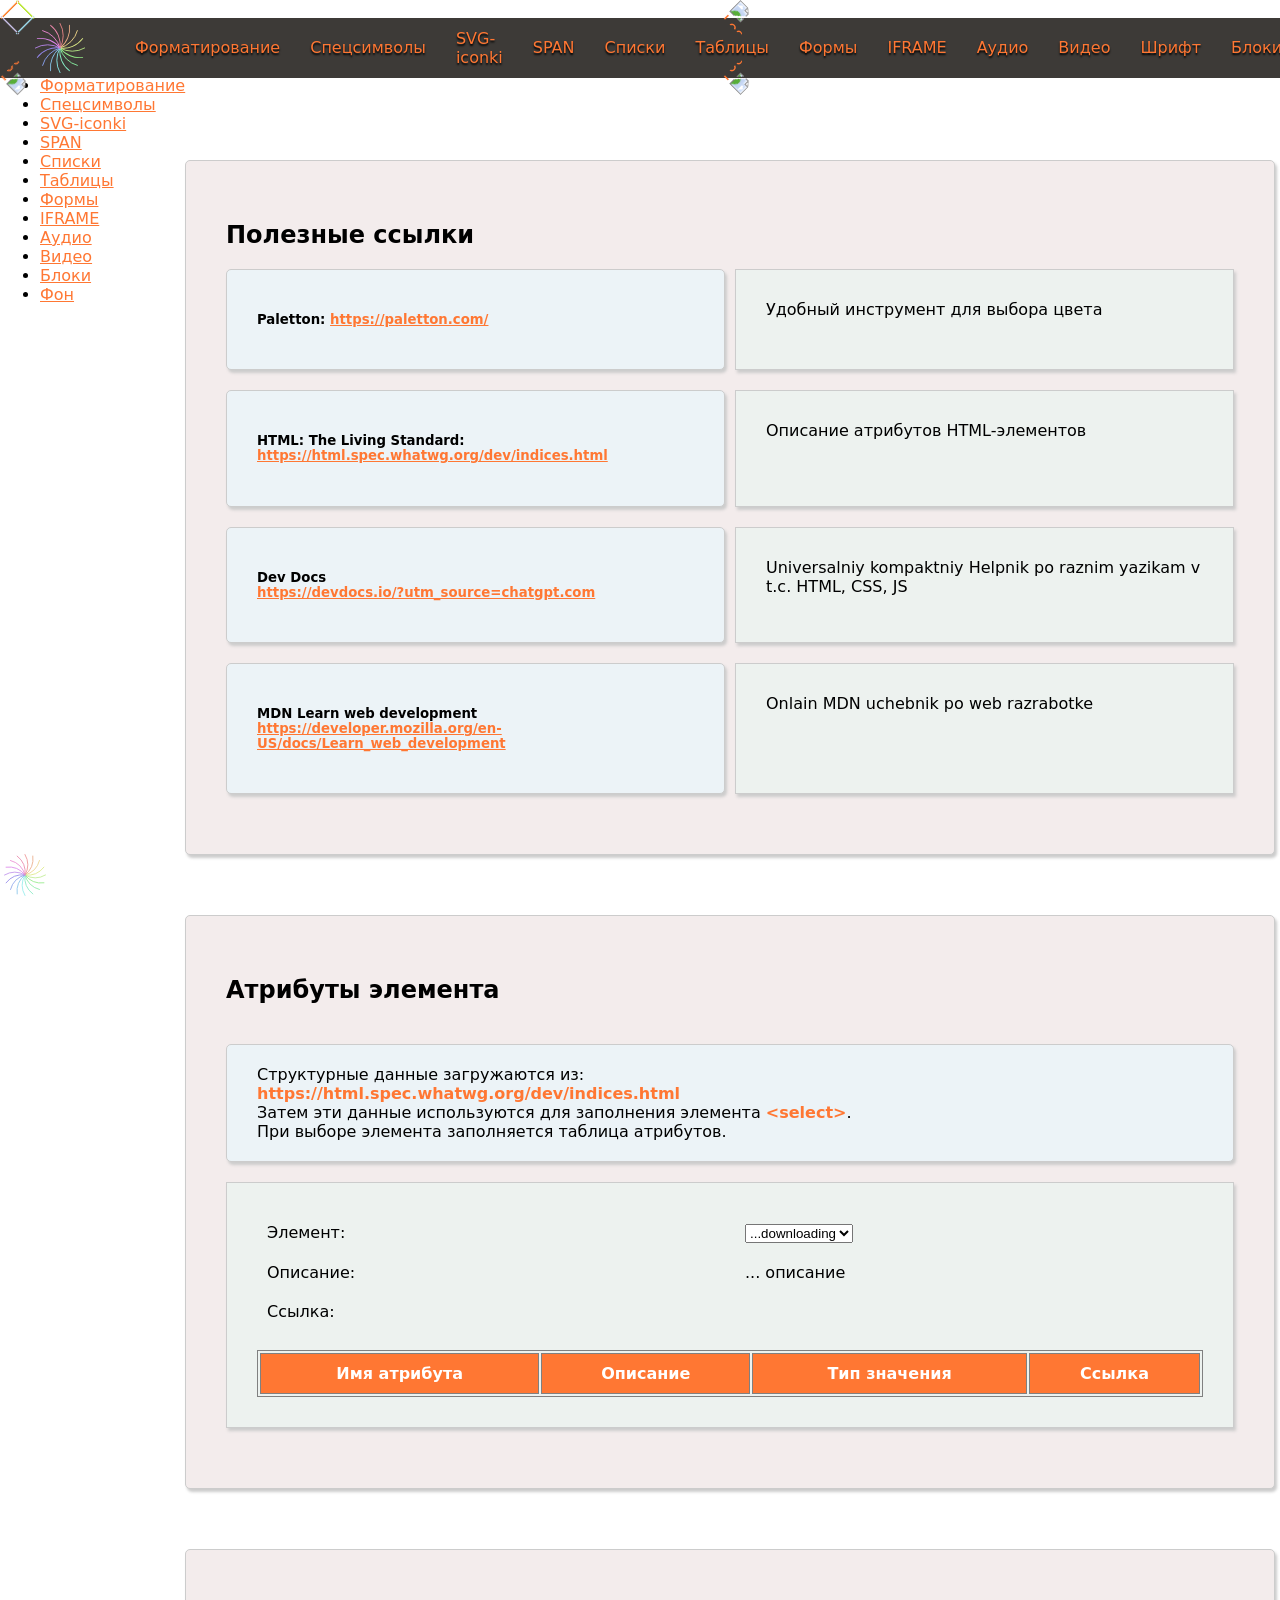
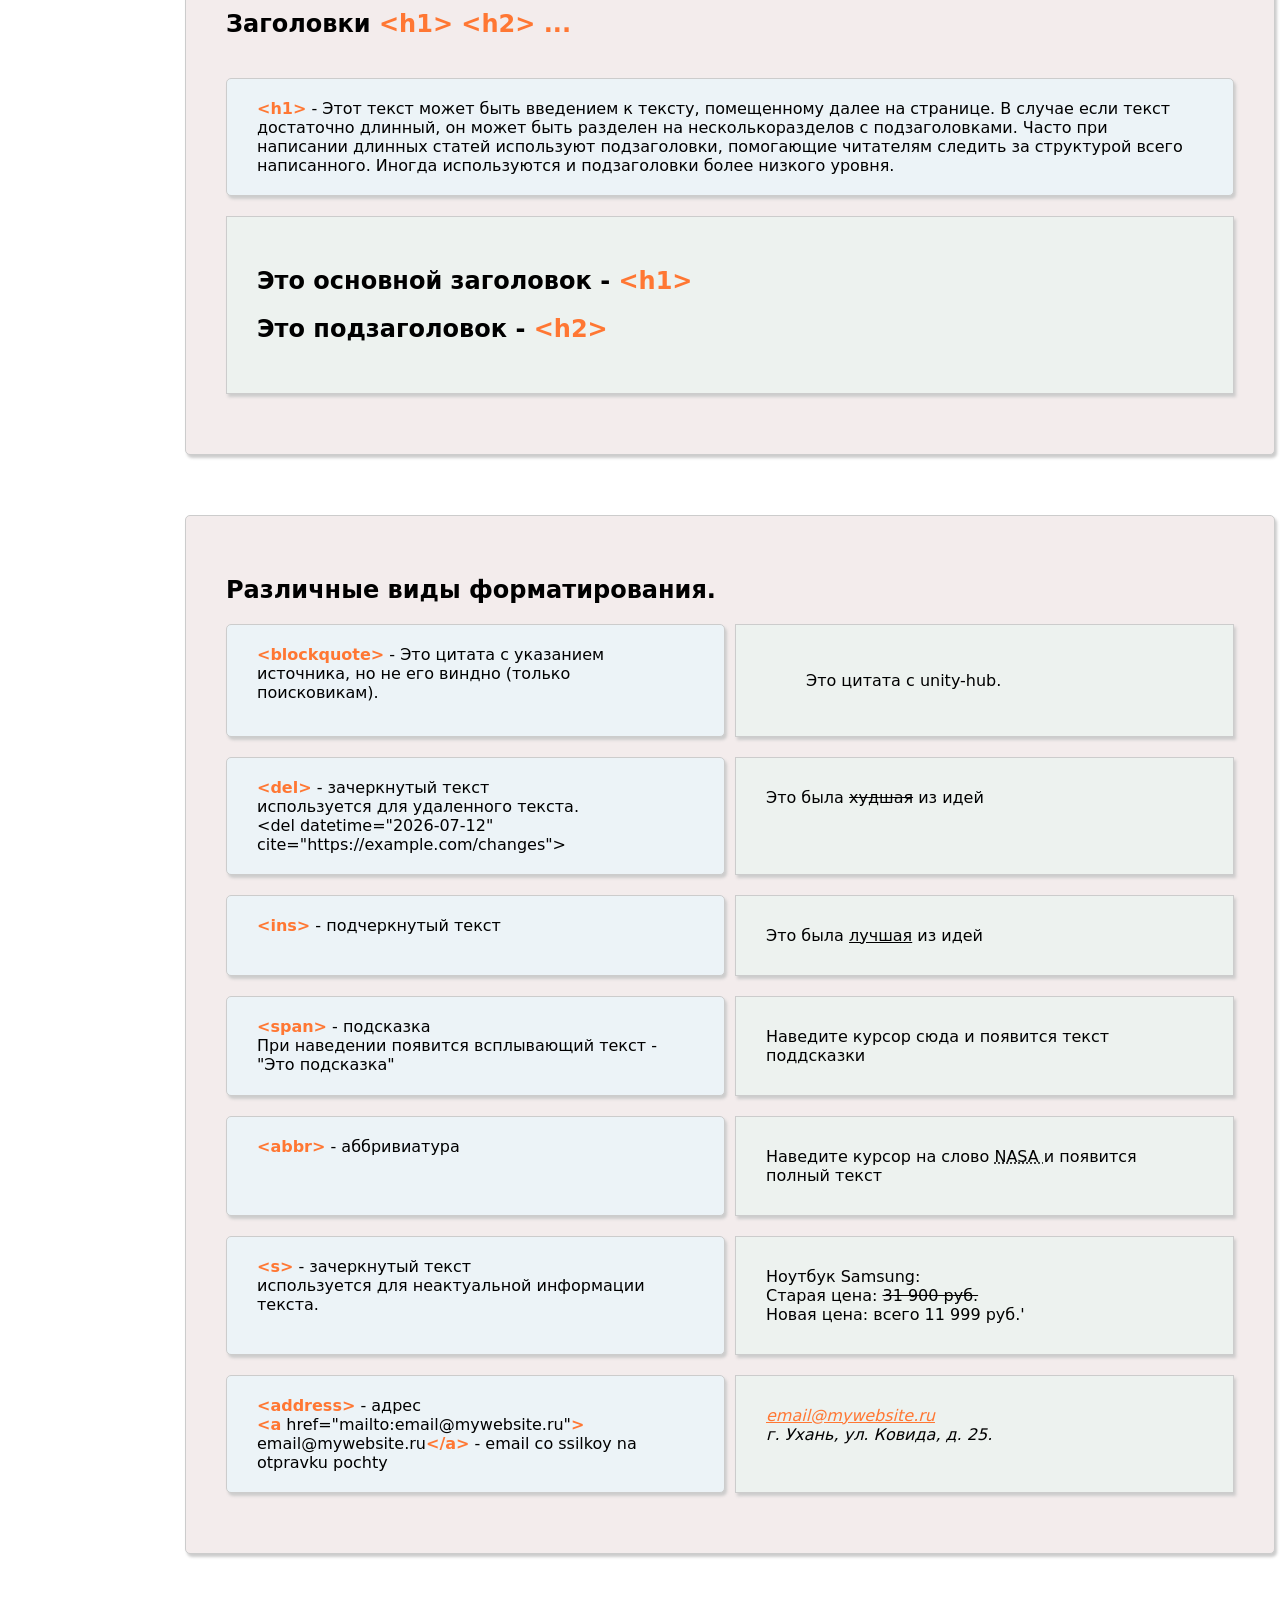
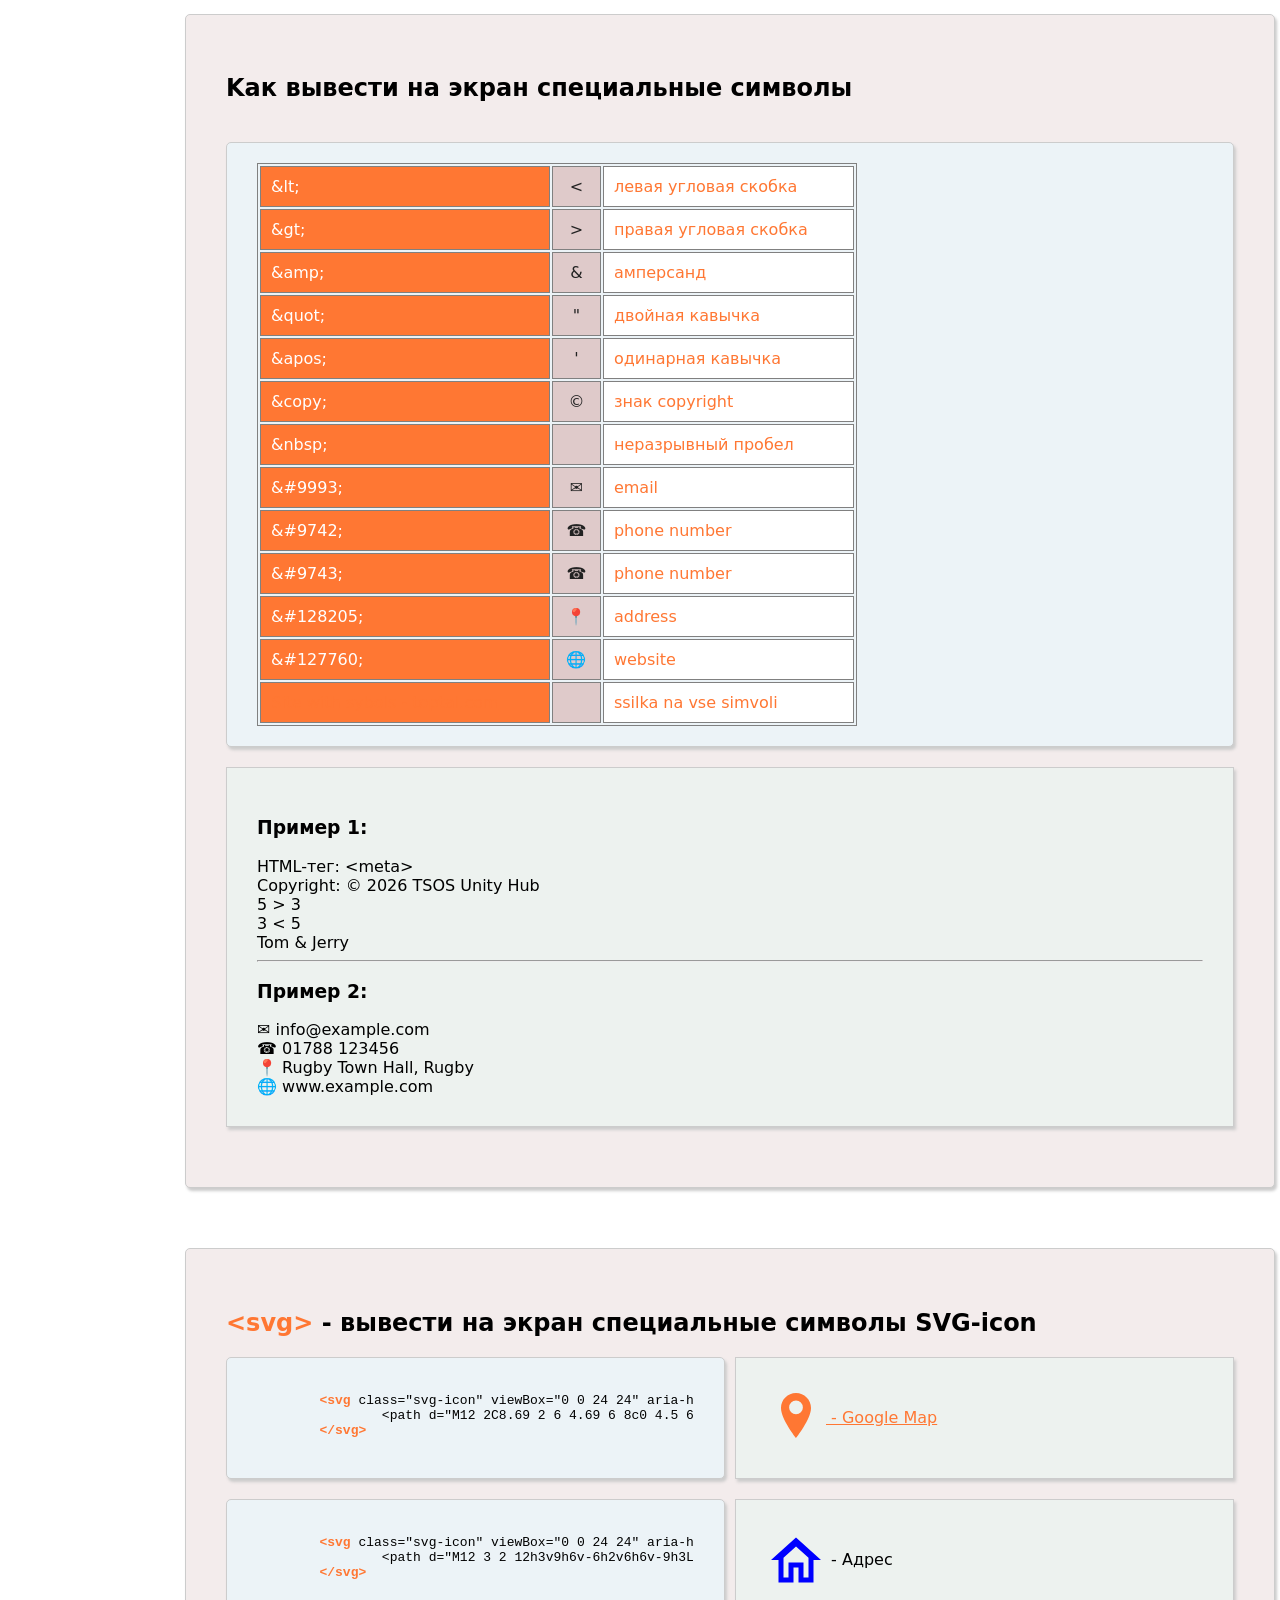
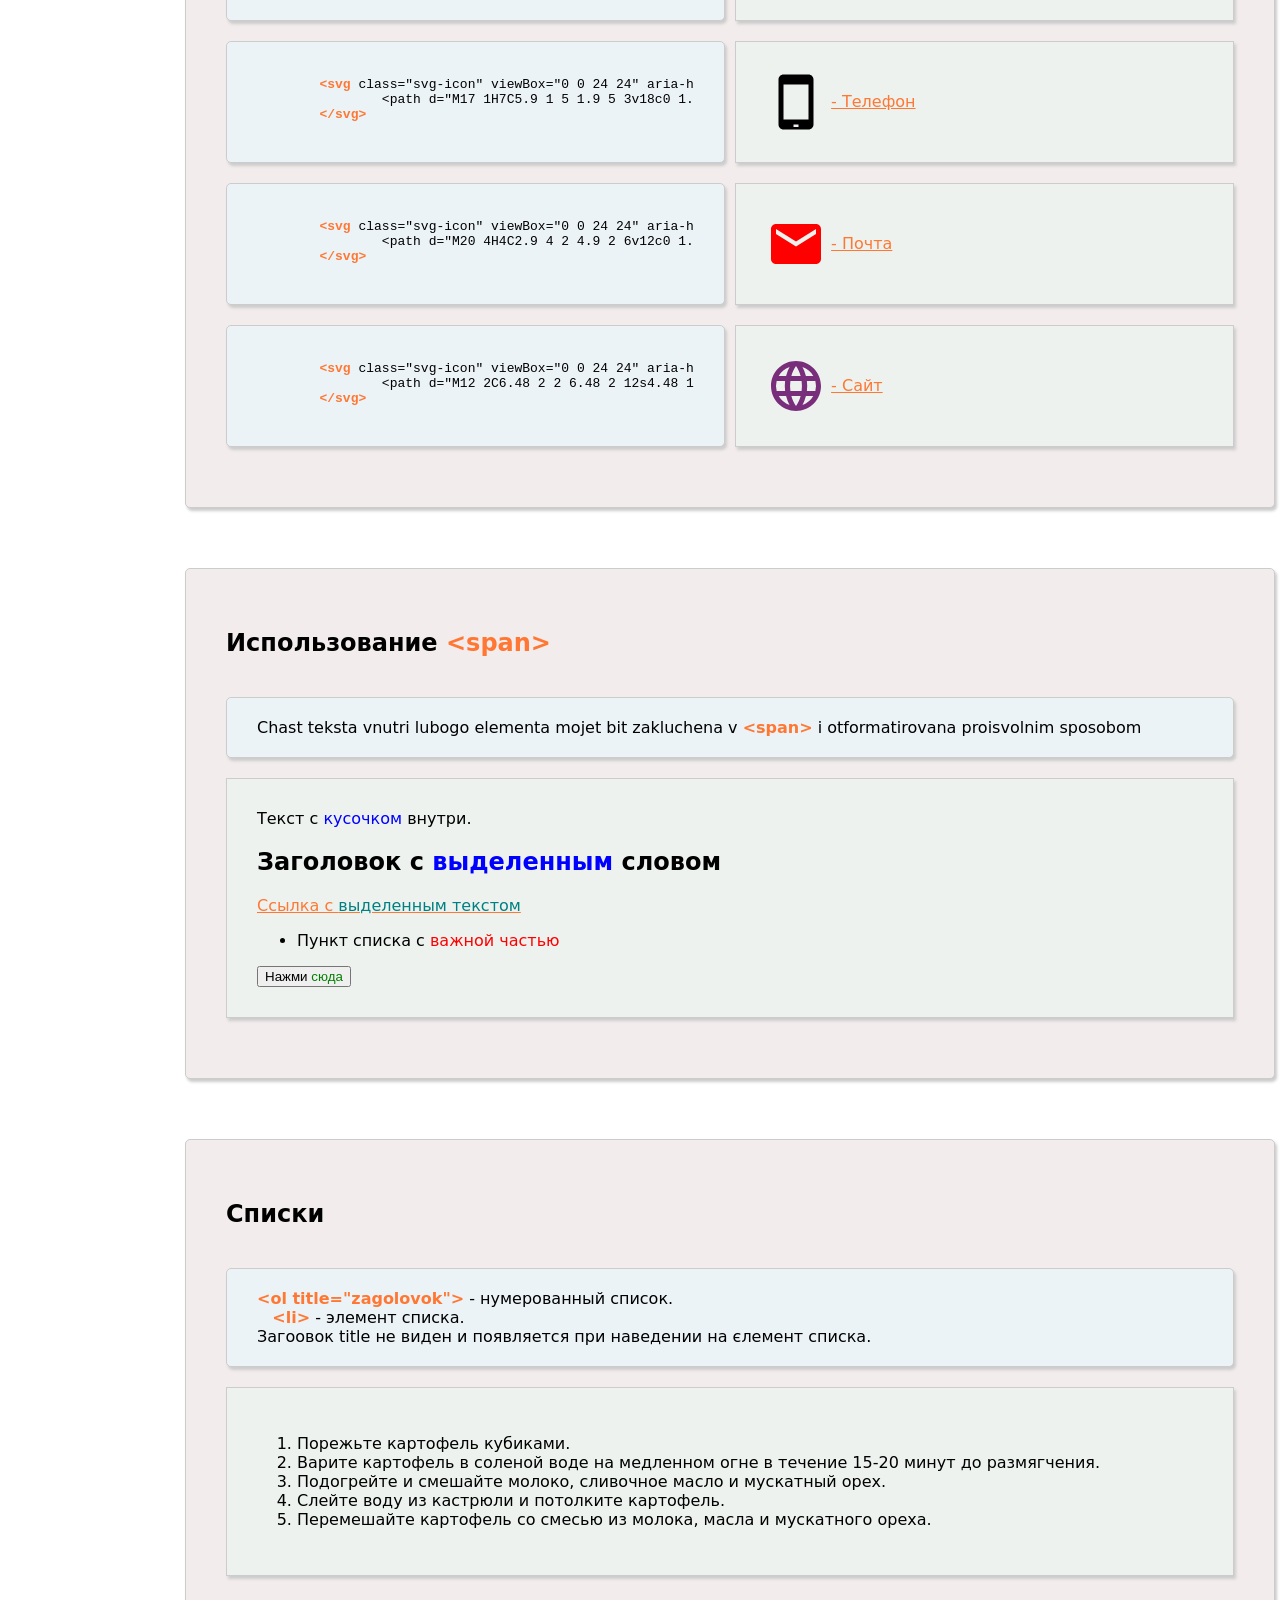
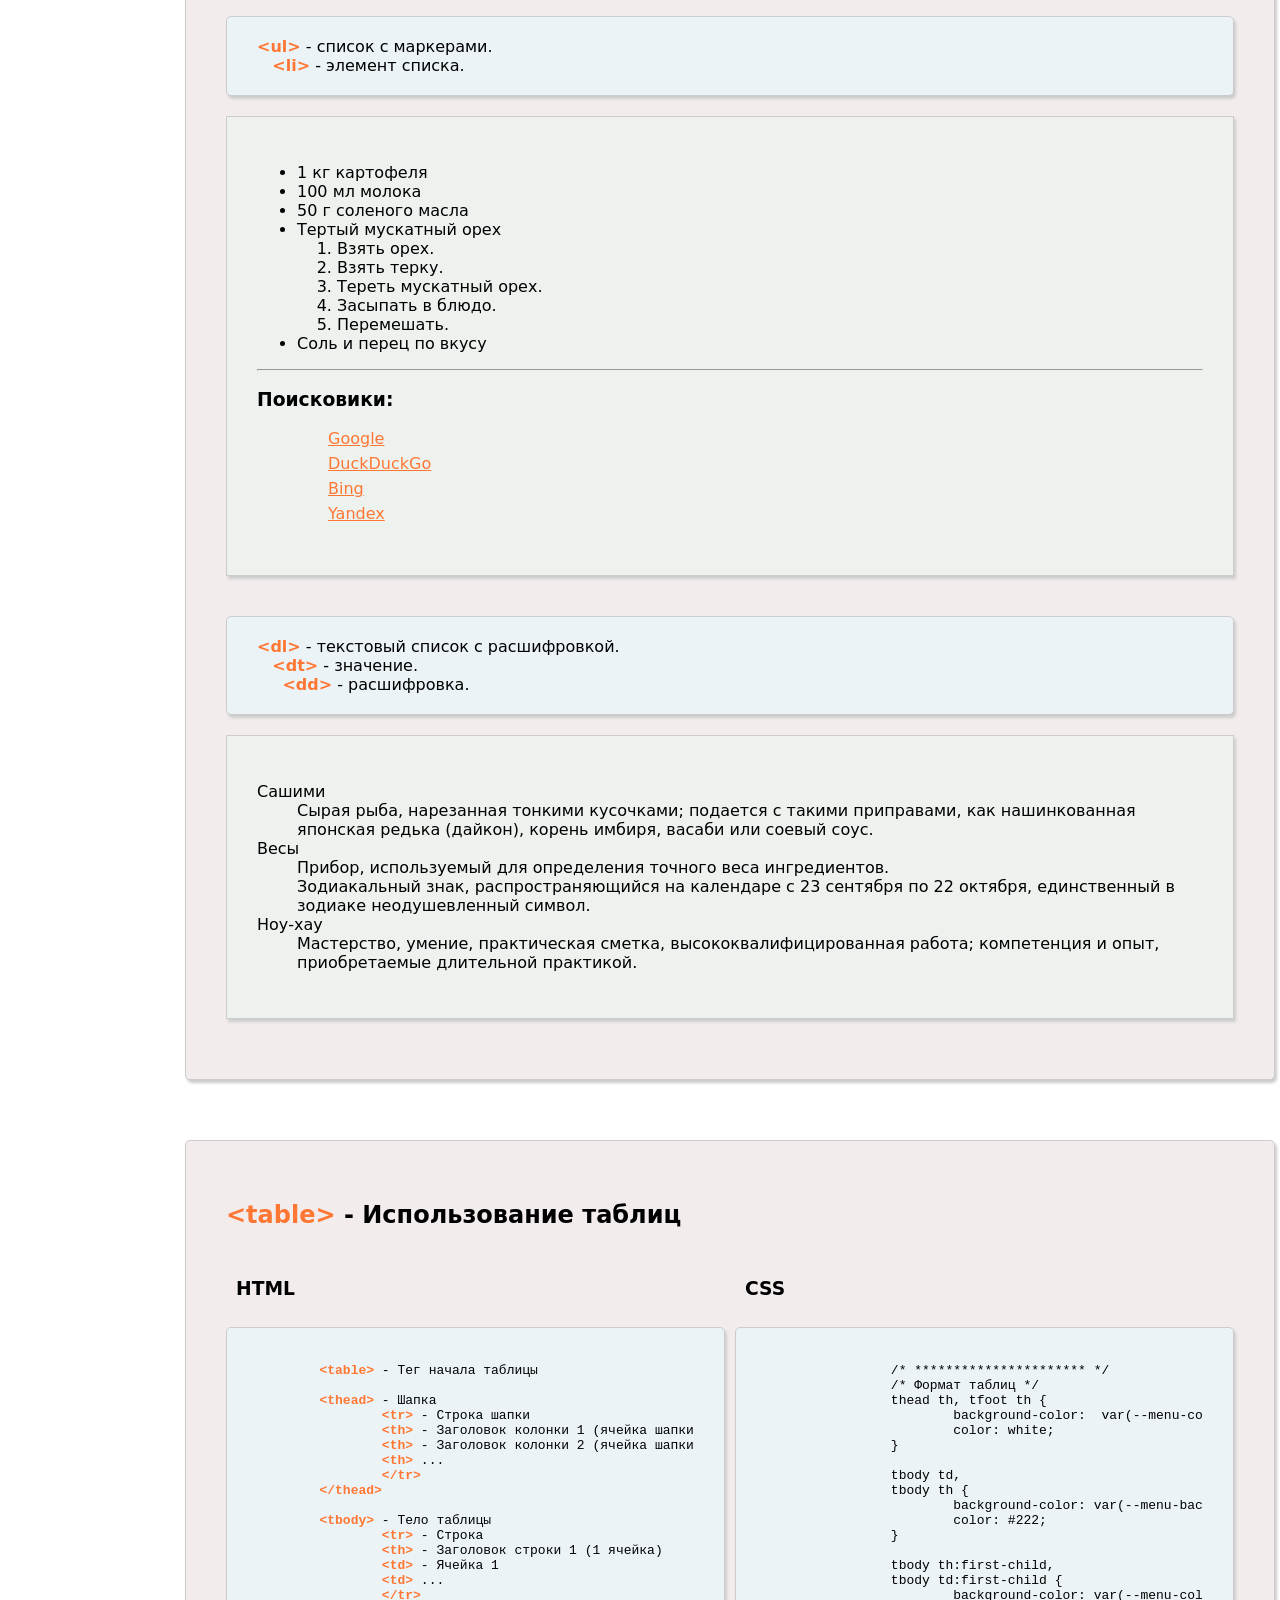
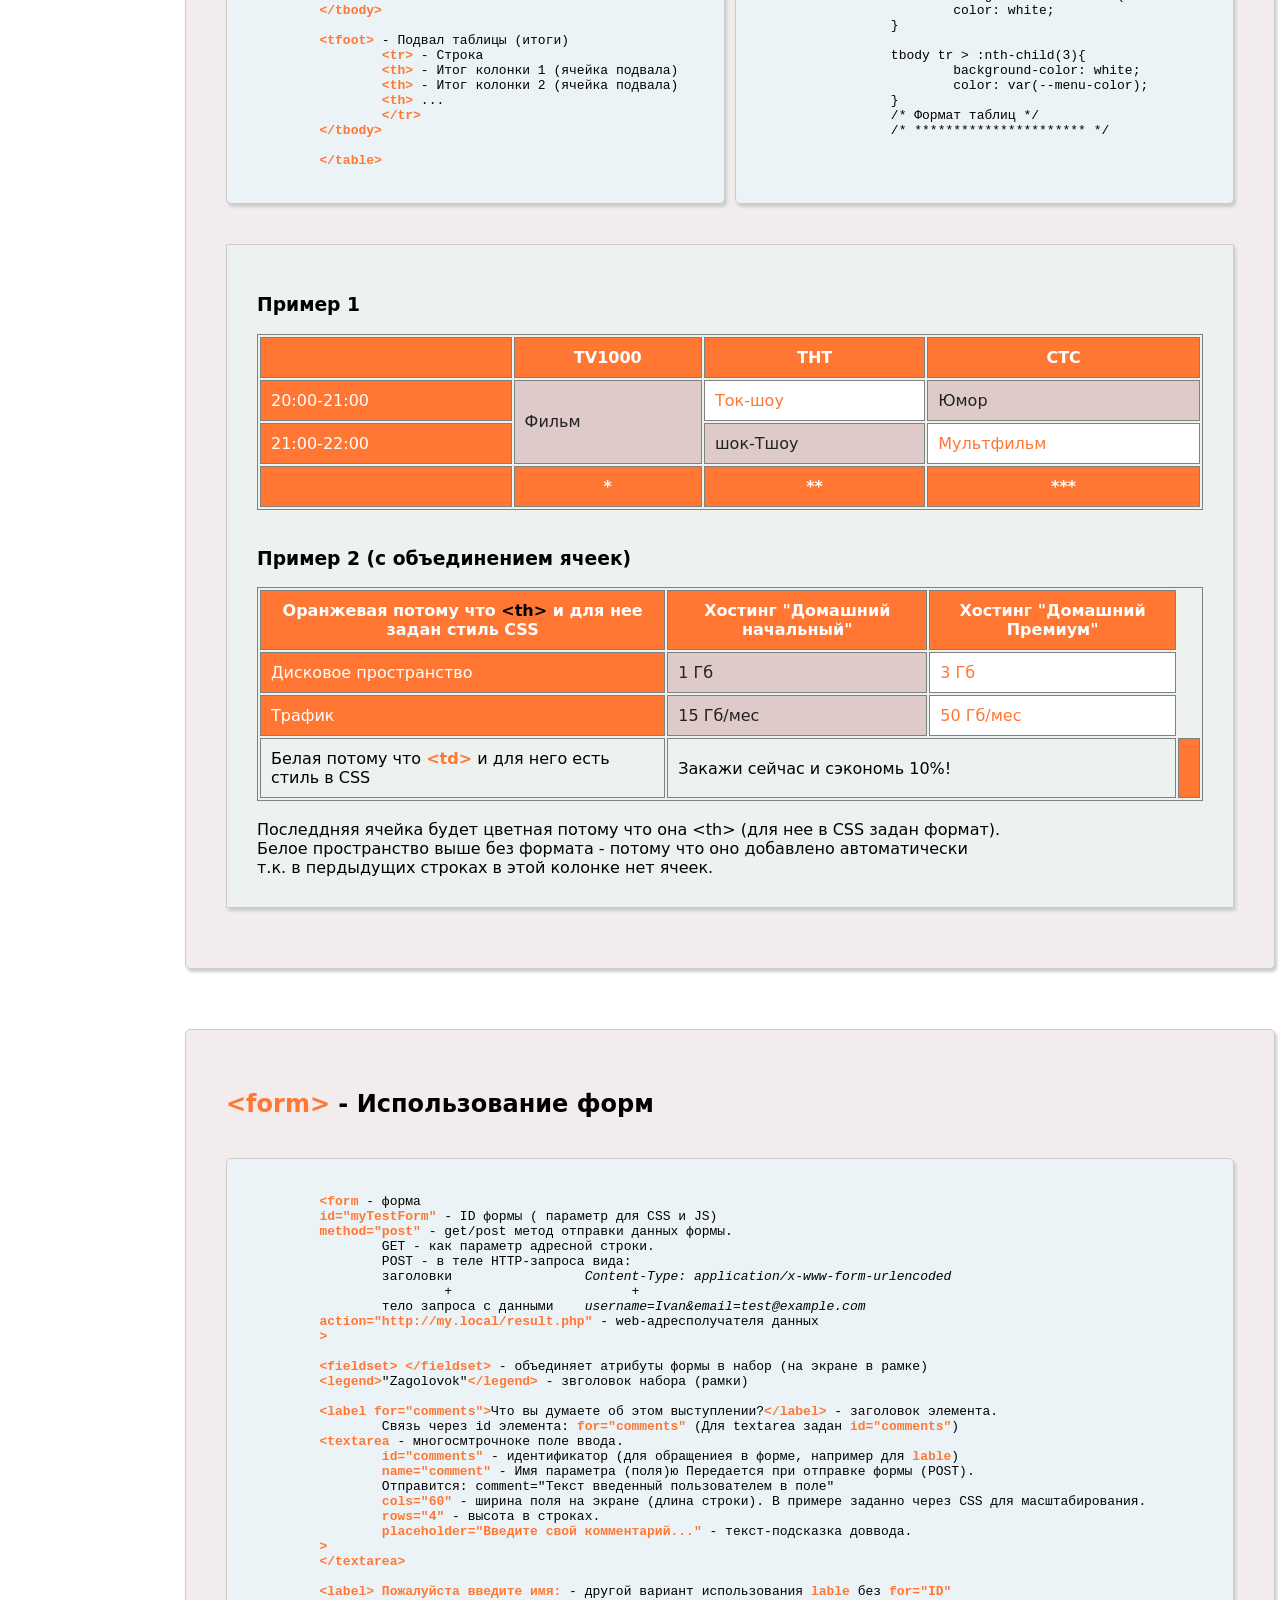
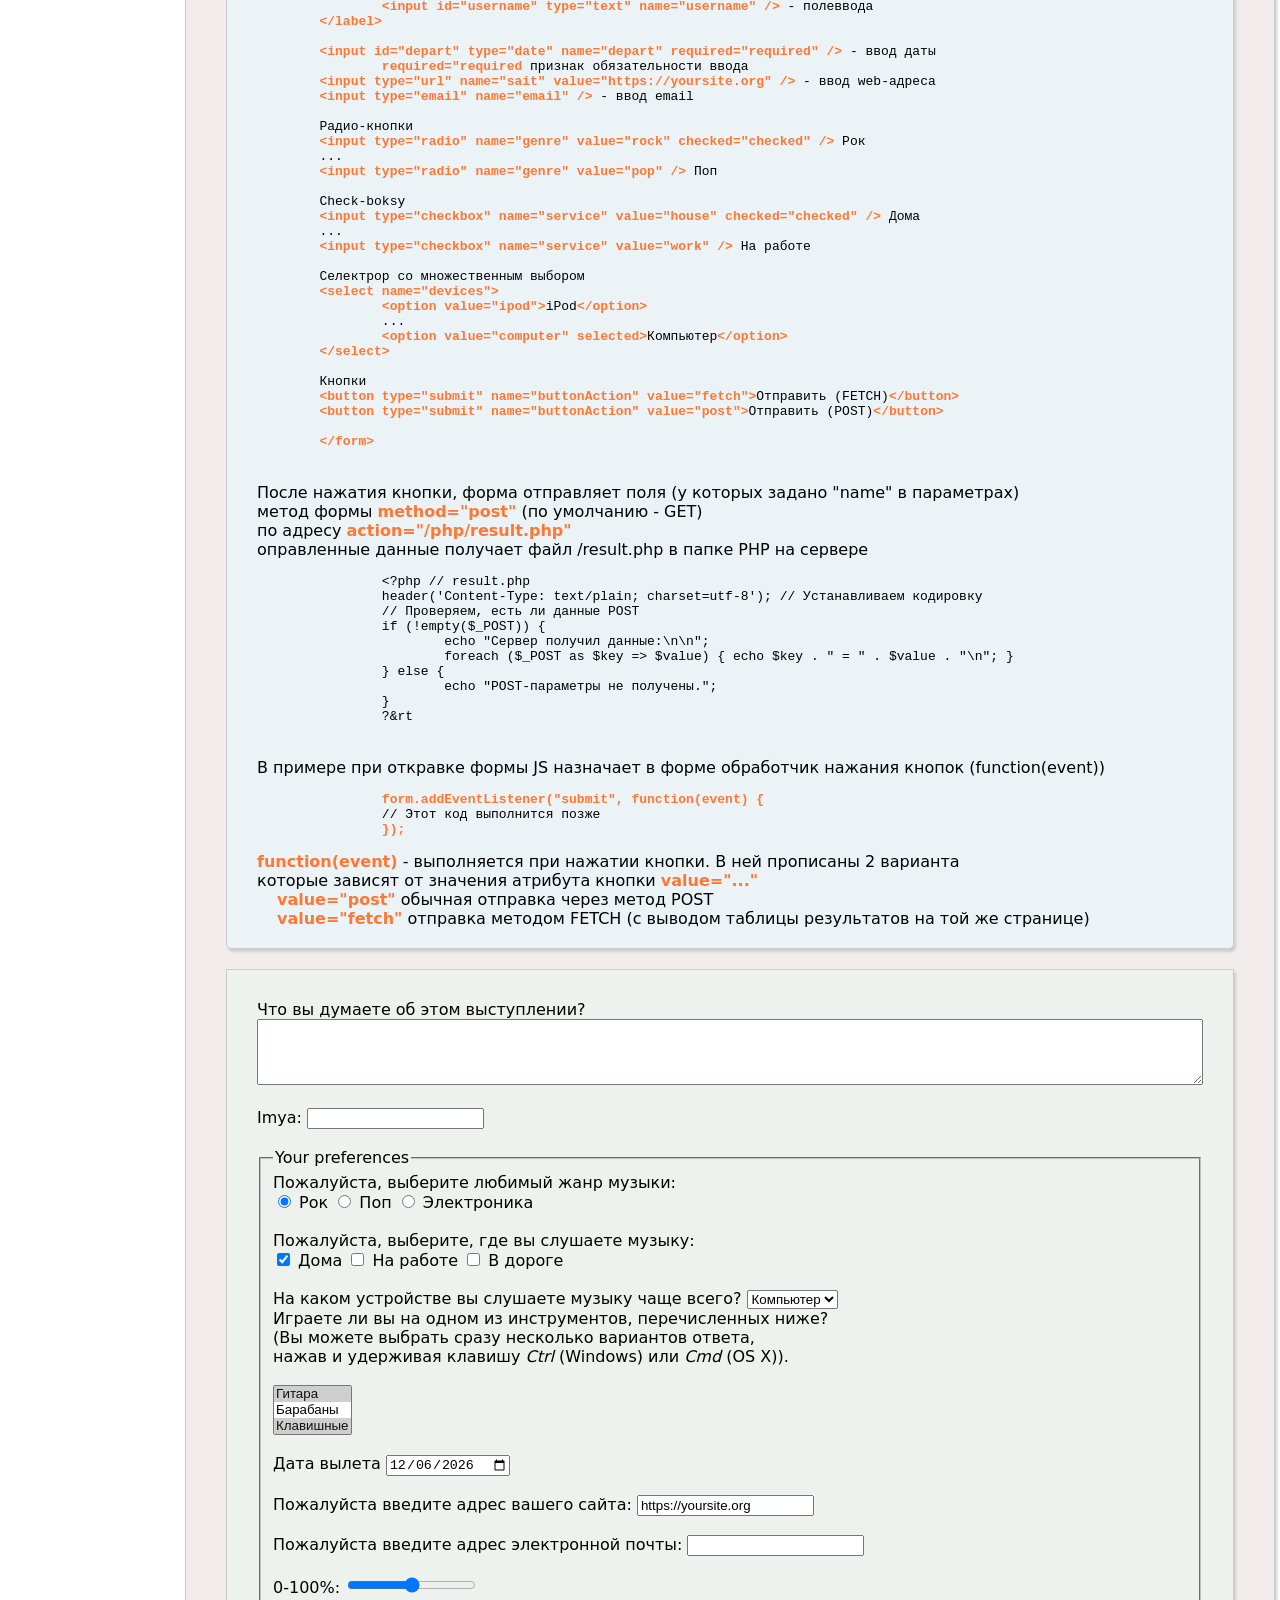
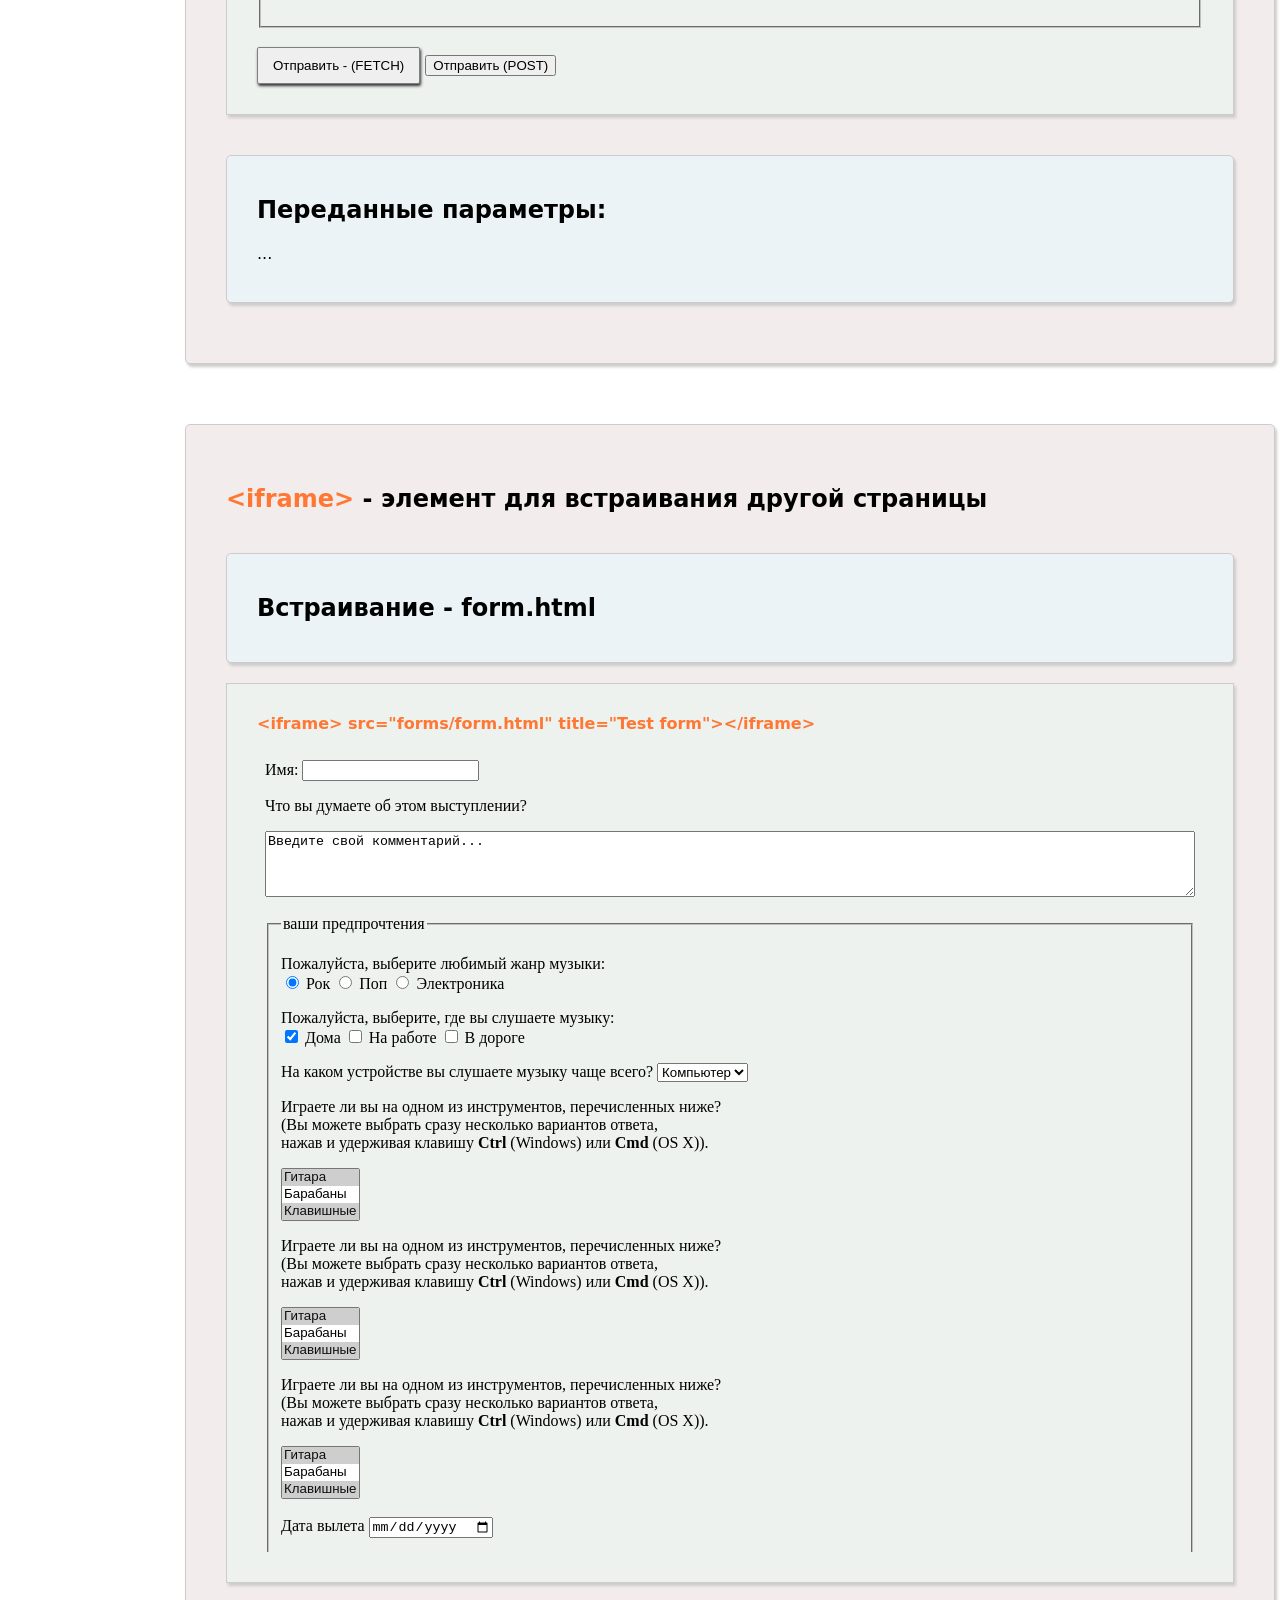
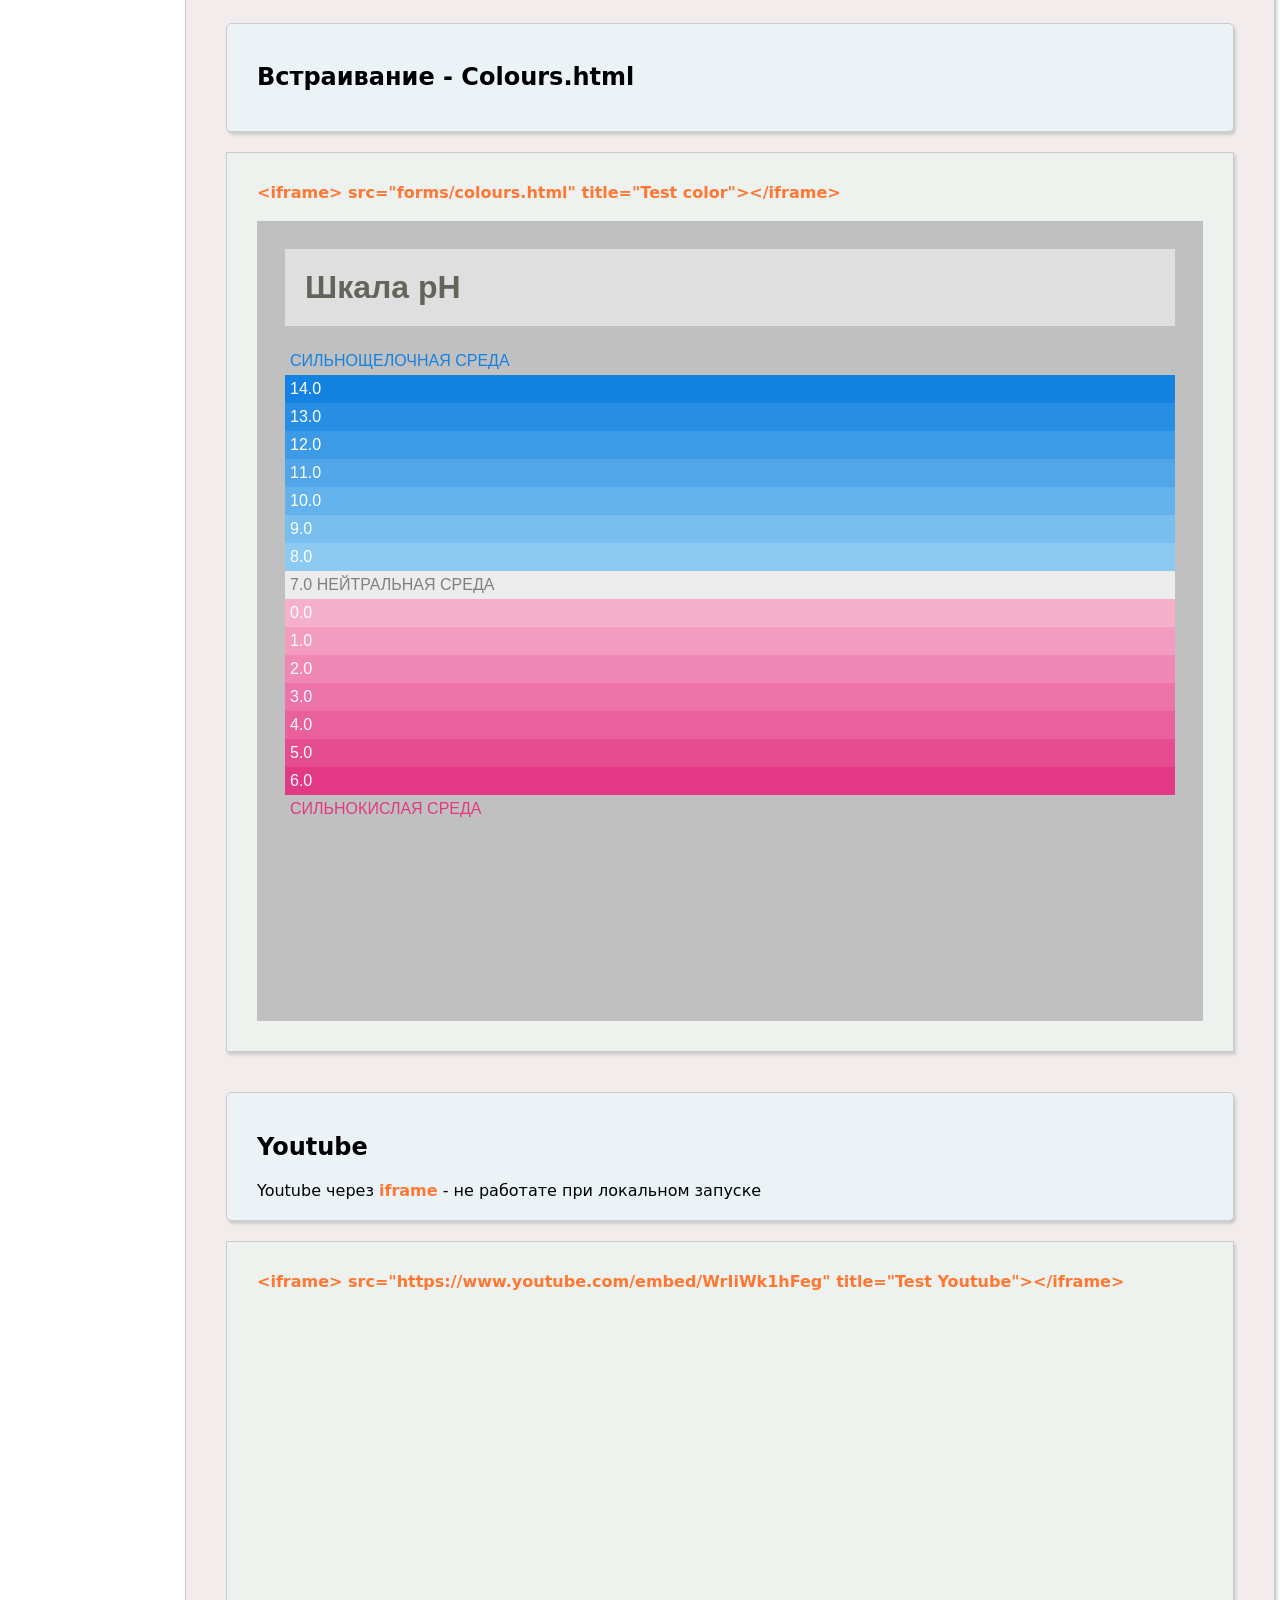
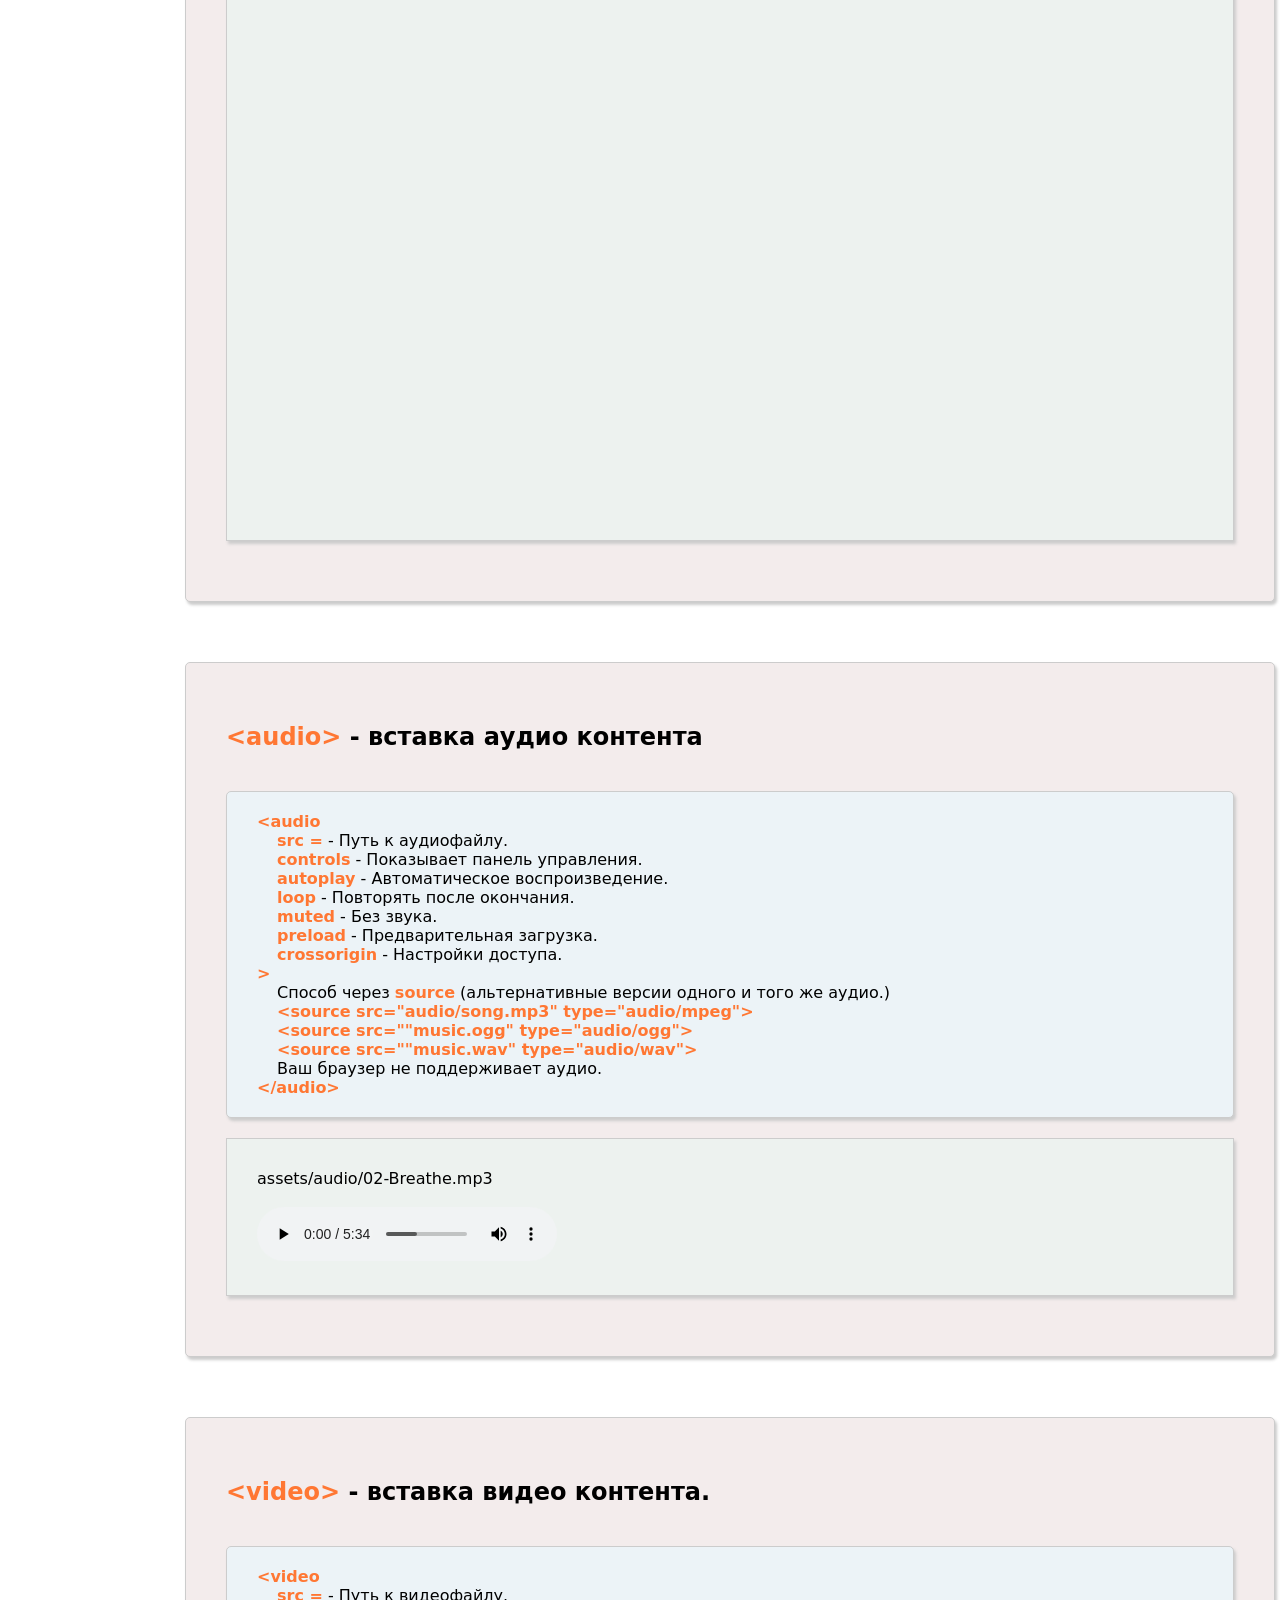
==== commit 2a4ff410: "Asaid Menu changed" ====
--- a/index.html
+++ b/index.html
@@ -27,6 +27,10 @@
 
 		<nav  class="main-menu">
 			<a href="#" class="line-logo"> <img src="assets/images/solar_sign.svg" alt="Logo"> </a>
+			<button class="menu-toggle" type="button">
+				☰
+			</button>
+
 			<ul>
 				<li><a href="#formatirovanie">Форматирование</a></li>
 				<li><a href="#specsimvoly">Спецсимволы</a></li>
@@ -52,983 +56,980 @@
 		</div>
 	</header>
 
-
-	<!-- МЕНЮ СЛЕВА (боковое)  -->
-	<aside>
-	    <nav>
-	        <ul>
-		        <li><a href="#formatirovanie">Форматирование</a></li>
-		        <li><a href="#specsimvoly">Спецсимволы</a></li>
-		        <li><a href="#SVG-icon">SVG-iconki</a></li>
-		        <li><a href="#span">SPAN</a></li>
-		        <li><a href="#spiski">Списки</a></li>
-		        <li><a href="#tablici">Таблицы</a></li>
-		        <li><a href="#forms">Формы</a></li>
-		        <li><a href="#iframes">IFRAME</a></li>
-		        <li><a href="#audio">Аудио</a></li>
-				<li><a href="#video">Видео</a></li>	        
-				<li><a href="#blocks">Блоки</a></li>
-				<li><a href="#background">Фон</a></li>
-			</ul>
-	    </nav>
-	</aside>
-	
-
-	<!-- ************************************ -->
-	<!-- Полезные ссылки -->
-	<section id="zagolovki" class="section-reference">
-		<h2>Полезные ссылки</h2>
-		<div class="section_horisontal">
-			<div class="block-description block_horisontal">
-				<h5>Paletton: 
-					<a href="https://paletton.com/" target="_blank">
-						https://paletton.com/
+	<main>
+		<!-- >МЕНЮ СЛЕВА (боковое)  -->
+		<aside>
+			<nav>
+				<ul>
+					<li><a href="#formatirovanie">Форматирование</a></li>
+					<li><a href="#specsimvoly">Спецсимволы</a></li>
+					<li><a href="#SVG-icon">SVG-iconki</a></li>
+					<li><a href="#span">SPAN</a></li>
+					<li><a href="#spiski">Списки</a></li>
+					<li><a href="#tablici">Таблицы</a></li>
+					<li><a href="#forms">Формы</a></li>
+					<li><a href="#iframes">IFRAME</a></li>
+					<li><a href="#audio">Аудио</a></li>
+					<li><a href="#video">Видео</a></li>	        
+					<li><a href="#blocks">Блоки</a></li>
+					<li><a href="#background">Фон</a></li>
+				</ul>
+			</nav>
+		</aside>
+		
+	<div class="main-sections-container">
+
+		<!-- ************************************ -->
+		<!-- Полезные ссылки -->
+		<section id="zagolovki" class="section-reference">
+			<h2>Полезные ссылки</h2>
+			<div class="section_horisontal">
+				<div class="block-description block_horisontal">
+					<h5>Paletton: 
+						<a href="https://paletton.com/" target="_blank">
+							https://paletton.com/
+						</a>
+					</h5>
+				</div>
+				<div class="block-example  block_horisontal">
+					Удобный инструмент для выбора цвета
+				</div>
+			</div>
+
+			<div class="section_horisontal">
+				<div class="block-description block_horisontal">
+					<h5>HTML: The Living Standard:
+						<a href="https://html.spec.whatwg.org/dev/indices.html" target="_blank">
+							https://html.spec.whatwg.org/dev/indices.html
+						</a>
+					</h5>
+				</div>
+				<div class="block-example  block_horisontal">
+					Описание атрибутов HTML-элементов
+				</div>
+			</div>
+
+			<div class="section_horisontal">
+				<div class="block-description block_horisontal">
+					<h5>Dev Docs <br>
+						<a href="https://devdocs.io/?utm_source=chatgpt.com" target="_blank">
+							https://devdocs.io/?utm_source=chatgpt.com
+						</a>
+					</h5>
+				</div>
+				<div class="block-example  block_horisontal">
+					Universalniy kompaktniy Helpnik po raznim yazikam v t.c. HTML, CSS,  JS
+				</div>
+			</div>
+
+			<div class="section_horisontal">
+				<div class="block-description block_horisontal">
+					<h5> MDN Learn web development<br>
+						<a href="https://developer.mozilla.org/en-US/docs/Learn_web_development" target="_blank">
+							https://developer.mozilla.org/en-US/docs/Learn_web_development
+						</a>
+					</h5>
+				</div>
+				<div class="block-example  block_horisontal">
+					Onlain  MDN uchebnik po web razrabotke
+				</div>
+			</div>
+			
+		</section>
+		
+
+		<!-- *********************** -->
+		<!-- Atributi Elementa -->
+		<section id="atributi-elementa" class="section-reference">
+			<h2>Атрибуты элемента</h2>	
+			
+			<div class="block-description">
+				<p>
+					Структурные данные загружаются из: <br>
+					<b> https://html.spec.whatwg.org/dev/indices.html </b><br>
+					Затем эти данные используются для заполнения элемента <b>&lt;select&gt;</b>.<br>
+					При выборе элемента заполняется таблица атрибутов.
+				</p>
+			</div>
+
+			<div class="block-example">
+				<div class="section_horisontal">
+					<div class="block_horisontal">
+						<span>Элемент:</span> 
+					</div>
+					<div class="block_horisontal">
+						<select id="element_HTML">
+							<option>...downloading</option>
+						</select>
+					</div>
+				</div>
+
+				<div class="section_horisontal">
+					<div class="block_horisontal">
+						<span>Описание:</span> 
+					</div>
+					<div class="block_horisontal">
+						<span id="elementDescription"> ... oписание</span> 
+					</div>
+				</div>
+
+				<div class="section_horisontal">
+					<div class="block_horisontal">
+						<span>Ссылка:</span> 
+					</div>
+					<div class="block_horisontal">
+						<a id="elementURL" href=""> </a>
+					</div>
+				</div>
+				<br>
+
+				<table>
+					<thead>
+						<tr>
+							<th>Имя атрибута</th>
+							<th>Описание</th>
+							<th>Тип значения</th>
+							<th>Ссылка</th>
+						</tr>
+					</thead>
+					<tbody id="attributes-table-body">
+						<!-- Заполняется в JS после выбора элемента с сайта  -->
+					</tbody>
+				</table>
+			</div>
+					
+		</section>
+
+
+		<!-- ************************************ -->
+		<!-- Заголовки -->
+		<section id="zagolovki" class="section-reference">
+			<h2> Заголовки <b>&lt;h1&gt; &lt;h2&gt; ...</b> </h2>
+			<div class="block-description">
+				<p>					
+					<b>&lt;h1&gt;</b> - Этот текст может быть введением к тексту,
+					помещенному  далее на странице. В случае если текст достаточно
+					длинный, он может быть разделен на несколькоразделов с подзаголовками.
+					Часто при написании длинных статей используют
+					подзаголовки, помогающие читателям следить за
+					структурой всего написанного. Иногда используются и
+					подзаголовки более низкого уровня.
+			</p>
+			</div>
+			<div class="block-example">
+				<h1>Это основной заголовок - <b>&lt;h1&gt;</b></h1>
+				<h2>Это подзаголовок - <b>&lt;h2&gt;</b></h2>
+			</div>
+					
+		</section>
+		
+		<!-- ************************************ -->
+		<!-- Форматирование -->
+		<section id="formatirovanie" class="section-reference">
+			<h2>Различные виды форматирования.</h2>	
+			
+			<div class="section_horisontal">
+				<div class="block-description block_horisontal">
+					<p> 
+						<b>&lt;blockquote&gt;</b> - Это цитата с указанием источника, но не его виндно (только поисковикам).
+					</p>
+				</div>
+				<div class="block-example  block_horisontal">
+					<blockquote cite="https://unity-hub.org/"> <!-- cite указывает источник цитаты, но обычно не показывается пользователю на странице. Он больше для браузера, поисковиков и семантики. -->
+						Это цитата c unity-hub.
+					</blockquote>
+				</div>
+			</div>
+
+			<div class="section_horisontal">
+				<div class="block-description block_horisontal">
+					<p> 
+						<b>&lt;del&gt;</b> - зачеркнутый текст 
+						<br> используется для удаленного текста. <br> 
+						&lt;del datetime="2026-07-12" cite="https://example.com/changes"&gt;
+					</p>
+				</div>
+				<div class="block-example  block_horisontal">
+					<p> 
+						Это была <del datetime="2026-07-12">худшая</del> из идей
+					</p>
+				</div>
+			</div>
+
+			<div class="section_horisontal">
+				<div class="block-description block_horisontal">
+					<p> 
+						<b>&lt;ins&gt;</b> - подчеркнутый текст
+					</p>
+				</div>
+				<div class="block-example  block_horisontal">
+					<p> 
+						Это была <ins>лучшая</ins> из идей
+					</p>
+				</div>
+			</div>
+
+			<div class="section_horisontal">
+				<div class="block-description block_horisontal">
+					<p> 
+						<b>&lt;span&gt;</b> - подсказка
+						<br> При наведении появится всплывающий текст - "Это подсказка"
+					</p>
+				</div>
+				<div class="block-example  block_horisontal">
+					<span title="Это подсказка"> 
+						Наведите курсор сюда и появится текст поддсказки
+					</span>
+				</div>
+			</div>
+			
+			<div class="section_horisontal">
+				<div class="block-description block_horisontal">
+					<p> 
+						<b>&lt;abbr&gt;</b> - аббривиатура
+					</p>
+				</div>
+				<div class="block-example  block_horisontal">
+					<p>
+						Наведите курсор на слово
+						<abbr title="Национальное агентство по аэронавтике и исследованию космического пространства">
+							NASA
+						</abbr> 
+						и появится полный текст
+					</p>
+				</div>
+			</div>
+			
+			<div class="section_horisontal">
+				<div class="block-description block_horisontal">
+					<p> <b>&lt;s&gt;</b> - зачеркнутый текст 
+						<br> используется для неактуальной информации текста. <br> 
+					</p>
+				</div>
+				<div class="block-example  block_horisontal">
+					<p>
+						Ноутбук Samsung:<br>
+						Старая цена: <s>31 900 руб.</s><br>
+						Новая цена: всего 11 999 руб.'
+					</p>
+				</div>
+			</div>
+			
+			<div class="section_horisontal">
+				<div class="block-description block_horisontal">
+					<p> 
+						<b>&lt;address&gt;</b> - адрес
+						<br> <b>&lt;a</b> href="mailto:email@mywebsite.ru"<b>&gt;</b> email@mywebsite.ru<b>&lt;/a&gt;</b>
+						- email co ssilkoy na otpravku pochty
+					</p>
+				</div>
+				<div class="block-example  block_horisontal">
+					<address>
+						<p> 
+							<a href="mailto:email@mywebsite.ru">email@mywebsite.ru</a> 
+							<br>г. Ухань, ул. Ковида, д. 25.
+						</p>
+					</address>
+				</div>
+			</div>
+			
+		</section>
+		
+
+		<!-- ************************************ -->
+		<!-- Спецсимволы	< > & " ' © -->
+		<section id="specsimvoly" class="section-reference">
+			<h2>Kак вывести на экран специальные символы</h2>	
+			
+			<div class="block-description">
+					<!-- 			<tableclass="limit-max-width"  max-width="600" cellpadding="10" cellspacing="2" border="1" > -->
+				<table class="limit-max-width">
+					<tbody>
+						<tr>	<td >&amp;lt;</td>		<td style="text-align: center;"> &lt; </td>		<td>левая угловая скобка</td>	</tr>
+						<tr>	<td>&amp;gt;</td>		<td style="text-align: center;"> &gt; </td>		<td>правая угловая скобка</td>	</tr>
+						<tr>	<td>&amp;amp;</td>		<td style="text-align: center;"> &amp; </td>	<td>амперсанд</td>				</tr>
+						<tr>	<td>&amp;quot;</td>		<td style="text-align: center;"> &quot; </td>	<td>двойная кавычка</td>		</tr>
+						<tr>	<td>&amp;apos;</td>		<td style="text-align: center;"> &apos; </td>	<td>одинарная кавычка</td>		</tr>
+						<tr>	<td>&amp;copy;</td>		<td style="text-align: center;"> &copy; </td>	<td>знак copyright</td>			</tr>
+						<tr>	<td>&amp;nbsp;</td>		<td style="text-align: center;"> &nbsp; </td>	<td>неразрывный пробел</td>		</tr>
+						<tr>	<td>&amp;#9993;</td>	<td style="text-align: center;"> &#9993; </td>	<td>email</td>					</tr>
+						<tr>	<td>&amp;#9742;</td>	<td style="text-align: center;"> &#9742; </td>	<td>phone number</td>			</tr>
+						<tr>	<td>&amp;#9743;</td>	<td style="text-align: center;"> &#9742; </td>	<td>phone number</td>			</tr>					
+						<tr>	<td>&amp;#128205;</td>	<td style="text-align: center;"> &#128205; </td><td>address</td>				</tr>
+						<tr>	<td>&amp;#127760;</td>	<td style="text-align: center;"> &#127760; </td><td>website</td>				</tr>
+						<tr>	<td><a href="https://www.toptal.com/designers/htmlarrows/symbols/?utm_source=chatgpt.com">Site with sybols - toptal.com</a></td>	<td style="text-align: center;"> </td><td>ssilka na vse simvoli</td></tr>
+					</tbody>
+				</table>
+			</div>
+			<div class="block-example">
+				<h3> Пример 1: </h3>
+				<p>
+					HTML-тег: &lt;meta&gt;<br>
+					Copyright: &copy; 2026 TSOS Unity Hub<br>
+					5 &gt; 3<br>
+					3 &lt; 5<br>
+					Tom &amp; Jerry
+				</p>
+				
+				<hr>
+				<h3>Пример 2: </h3>
+				<p>
+					&#9993; info@example.com<br>
+					&#9742; 01788 123456<br>
+					&#128205; Rugby Town Hall, Rugby<br>
+					&#127760; www.example.com
+				</p>
+			</div>
+		</section>
+		
+		
+		<!-- ************************************ -->
+		<!-- <SVG> - SVG-иконки -->
+		<section id="SVG-icon" class="section-reference">
+			<h2><b>&lt;svg&gt;</b> - вывести на экран специальные символы SVG-icon </h2>
+			
+			<div class="section_horisontal"> <!-- Google Map -->
+				<div class="block-description block_horisontal"> <!-- opisanie -->
+					<pre><code>
+	<b>&lt;svg</b> class="svg-icon" viewBox="0 0 24 24" aria-hidden="true" style="fill: var(--menu-color)"<b>&gt;</b>  
+		&lt;path d="M12 2C8.69 2 6 4.69 6 8c0 4.5 6 12 6 12s6-7.5 6-12c0-3.31-2.69-6-6-6zm0 8.5A2.5 2.5 0 1 1 12 5a2.5 2.5 0 0 1 0 5.5z"/&gt;
+	<b>&lt;/svg&gt;</b>
+					</code></pre>
+				</div>
+				<div class="block-example block_horisontal"> <!-- primeri -->
+					<a	href="https://www.google.com/maps/search/?api=1&query=Rugby+Town+Hall+Rugby" target="_blank" rel="noopener noreferrer">
+					<!-- noopener запрещает открытой странице управлять исходной страницей через JavaScript.
+						noreferrer не передаёт открываемому сайту адрес страницы, с которой пользователь перешёл. -->
+						<svg class="svg-icon" viewBox="0 0 24 24" aria-hidden="true" style="fill: var(--menu-color)">
+							<path d="M12 2C8.69 2 6 4.69 6 8c0 4.5 6 12 6 12s6-7.5 6-12c0-3.31-2.69-6-6-6zm0 8.5A2.5 2.5 0 1 1 12 5a2.5 2.5 0 0 1 0 5.5z"/>
+						</svg>
+						- Google Map
 					</a>
-				</h5>
-			</div>
-			<div class="block-example  block_horisontal">
-				Удобный инструмент для выбора цвета
-			</div>
-		</div>
-
-		<div class="section_horisontal">
-			<div class="block-description block_horisontal">
-				<h5>HTML: The Living Standard:
-					<a href="https://html.spec.whatwg.org/dev/indices.html" target="_blank">
-						https://html.spec.whatwg.org/dev/indices.html
-					</a>
-				</h5>
-			</div>
-			<div class="block-example  block_horisontal">
-				Описание атрибутов HTML-элементов
-			</div>
-		</div>
-
-		<div class="section_horisontal">
-			<div class="block-description block_horisontal">
-				<h5>Dev Docs <br>
-					<a href="https://devdocs.io/?utm_source=chatgpt.com" target="_blank">
-						https://devdocs.io/?utm_source=chatgpt.com
-					</a>
-				</h5>
-			</div>
-			<div class="block-example  block_horisontal">
-				Universalniy kompaktniy Helpnik po raznim yazikam v t.c. HTML, CSS,  JS
-			</div>
-		</div>
-
-		<div class="section_horisontal">
-			<div class="block-description block_horisontal">
-				<h5> MDN Learn web development<br>
-					<a href="https://developer.mozilla.org/en-US/docs/Learn_web_development" target="_blank">
-						https://developer.mozilla.org/en-US/docs/Learn_web_development
-					</a>
-				</h5>
-			</div>
-			<div class="block-example  block_horisontal">
-				Onlain  MDN uchebnik po web razrabotke
-			</div>
-		</div>
+				</div>
+			</div>
 		
-	</section>
-	
-
-	<!-- *********************** -->
-	<!-- Atributi Elementa -->
-	<section id="atributi-elementa" class="section-reference">
-		<h2>Атрибуты элемента</h2>	
+			<div class="section_horisontal"> <!-- Address -->
+				<div class="block-description block_horisontal"> <!-- opisanie -->
+					<pre><code>
+	<b>&lt;svg</b> class="svg-icon" viewBox="0 0 24 24" aria-hidden="true" style="fill: blue" <b>&gt;</b>  
+		&lt;path d="M12 3 2 12h3v9h6v-6h2v6h6v-9h3L12 3zm5 16h-2v-6H9v6H7v-7.9l5-4.5 5 4.5V19z"/&gt;
+	<b>&lt;/svg&gt;</b>
+					</code></pre>
+				</div>
+				<div class="block-example block_horisontal"> <!-- primeri -->
+					<svg class="svg-icon" viewBox="0 0 24 24" aria-hidden="true" style="fill: blue">
+						<path d="M12 3 2 12h3v9h6v-6h2v6h6v-9h3L12 3zm5 16h-2v-6H9v6H7v-7.9l5-4.5 5 4.5V19z"/>
+					</svg>
+					- Адрес
+				</div>
+			</div>
+			
+			<div class="section_horisontal"> <!-- Phone -->
+				<div class="block-description block_horisontal"> <!-- opisanie -->
+					<pre><code>
+	<b>&lt;svg</b> class="svg-icon" viewBox="0 0 24 24" aria-hidden="true" style="fill: black" <b>&gt;</b>  
+		&lt;path d="M17 1H7C5.9 1 5 1.9 5 3v18c0 1.1.9 2 2 2h10c1.1 0 2-.9 2-2V3c0-1.1-.9-2-2-2zm0 18H7V5h10v14zm-4 3h-2v-1h2v1z"/&gt;
+	<b>&lt;/svg&gt;</b>
+					</code></pre>
+				</div>
+				<div class="block-example block_horisontal"> <!-- primeri -->
+					<svg class="svg-icon" viewBox="0 0 24 24" aria-hidden="true" style="fill: black">
+						<path d="M17 1H7C5.9 1 5 1.9 5 3v18c0 1.1.9 2 2 2h10c1.1 0 2-.9 2-2V3c0-1.1-.9-2-2-2zm0 18H7V5h10v14zm-4 3h-2v-1h2v1z"/>
+					</svg>
+					<a href="tel:+441788123456">- Телефон</a>
+				</div>
+			</div>
+			
+			<div class="section_horisontal"> <!-- Email -->
+				<div class="block-description block_horisontal"> <!-- opisanie -->
+					<pre><code>
+	<b>&lt;svg</b> class="svg-icon" viewBox="0 0 24 24" aria-hidden="true" style="fill: red" <b>&gt;</b>  
+		&lt;path d="M20 4H4C2.9 4 2 4.9 2 6v12c0 1.1.9 2 2 2h16c1.1 0 2-.9 2-2V6c0-1.1-.9-2-2-2zm0 4-8 5-8-5V6l8 5 8-5v2z"/&gt;
+	<b>&lt;/svg&gt;</b>
+					</code></pre>
+				</div>
+				<div class="block-example block_horisontal"> <!-- primeri -->
+					<svg class="svg-icon" viewBox="0 0 24 24" aria-hidden="true" style="fill: red">
+						<path d="M20 4H4C2.9 4 2 4.9 2 6v12c0 1.1.9 2 2 2h16c1.1 0 2-.9 2-2V6c0-1.1-.9-2-2-2zm0 4-8 5-8-5V6l8 5 8-5v2z"/>
+					</svg>
+					<a href="mailto:info@example.com"> - Почта</a>
+				</div>
+			</div>
 		
-		<div class="block-description">
-			<p>
-				Структурные данные загружаются из: <br>
-				<b> https://html.spec.whatwg.org/dev/indices.html </b><br>
-				Затем эти данные используются для заполнения элемента <b>&lt;select&gt;</b>.<br>
-				При выборе элемента заполняется таблица атрибутов.
-			</p>
-		</div>
-
-		<div class="block-example">
+			<div class="section_horisontal"> <!-- Website -->
+				<div class="block-description block_horisontal"> <!-- opisanie -->
+					<pre><code>
+	<b>&lt;svg</b> class="svg-icon" viewBox="0 0 24 24" aria-hidden="true" <b>&gt;</b>  
+		&lt;path d="M12 2C6.48 2 2 6.48 2 12s4.48 10 10 10 10-4.48 10-10S17.52 2 12 2zm6.92 6h-2.95a15.7 15.7 0 0 0-1.38-3.56A8.05 8.05 0 0 1 18.92 8zM12 4c.83 1.2 1.47 2.54 1.85 4h-3.7C10.53 6.54 11.17 5.2 12 4zM4.26 14a7.8 7.8 0 0 1 0-4h3.38a16.6 16.6 0 0 0 0 4H4.26zm.82 2h2.95a15.7 15.7 0 0 0 1.38 3.56A8.05 8.05 0 0 1 5.08 16zM8.03 8H5.08a8.05 8.05 0 0 1 4.33-3.56A15.7 15.7 0 0 0 8.03 8zM12 20c-.83-1.2-1.47-2.54-1.85-4h3.7c-.38 1.46-1.02 2.8-1.85 4zm2.24-6H9.76a14.35 14.35 0 0 1 0-4h4.48a14.35 14.35 0 0 1 0 4zm.35 5.56A15.7 15.7 0 0 0 15.97 16h2.95a8.05 8.05 0 0 1-4.33 3.56zM16.36 14a16.6 16.6 0 0 0 0-4h3.38a7.8 7.8 0 0 1 0 4h-3.38z"/&gt;
+	<b>&lt;/svg&gt;</b>
+					</code></pre>
+				</div>
+				<div class="block-example block_horisontal"> <!-- primeri -->
+					<svg class="svg-icon" viewBox="0 0 24 24" aria-hidden="true" >
+						<path d="M12 2C6.48 2 2 6.48 2 12s4.48 10 10 10 10-4.48 10-10S17.52 2 12 2zm6.92 6h-2.95a15.7 15.7 0 0 0-1.38-3.56A8.05 8.05 0 0 1 18.92 8zM12 4c.83 1.2 1.47 2.54 1.85 4h-3.7C10.53 6.54 11.17 5.2 12 4zM4.26 14a7.8 7.8 0 0 1 0-4h3.38a16.6 16.6 0 0 0 0 4H4.26zm.82 2h2.95a15.7 15.7 0 0 0 1.38 3.56A8.05 8.05 0 0 1 5.08 16zM8.03 8H5.08a8.05 8.05 0 0 1 4.33-3.56A15.7 15.7 0 0 0 8.03 8zM12 20c-.83-1.2-1.47-2.54-1.85-4h3.7c-.38 1.46-1.02 2.8-1.85 4zm2.24-6H9.76a14.35 14.35 0 0 1 0-4h4.48a14.35 14.35 0 0 1 0 4zm.35 5.56A15.7 15.7 0 0 0 15.97 16h2.95a8.05 8.05 0 0 1-4.33 3.56zM16.36 14a16.6 16.6 0 0 0 0-4h3.38a7.8 7.8 0 0 1 0 4h-3.38z"/>
+					</svg>
+					<a href="https://unity-hub.org/">- Сайт</a>
+				</div>
+			</div>
+			
+		</section>
+
+
+		<!-- *********************** -->
+		<!-- <SPAN> - форматирование части строки -->
+		<section id="span"class="section-reference">
+			<h2>Использование <b>&lt;span&gt;</b></h2>	
+			
+			<div class="block-description">
+				<p>
+					Chast teksta vnutri lubogo elementa mojet bit zakluchena v <b>&lt;span&gt;</b> i otformatirovana proisvolnim sposobom
+				</p>
+			</div>
+			<div class="block-example">
+				<p>Текст с <span style="color: blue;">кусочком</span> внутри.</p>
+				<h2>Заголовок с <span style="color: blue;">выделенным</span> словом</h2>
+				<a href="#">Ссылка с <span style="color: teal;">выделенным текстом</span></a>
+				<ul><li>Пункт списка с <span style="color: red;">важной частью</span></li></ul>
+				<button>Нажми <span style="color: green;">сюда</span></button>
+			</div>
+					
+		</section>
+
+
+		<!-- *********************** -->
+		<!-- <OL> <UL> <DL> - Spiski-->
+		<section id="spiski" class="section-reference">
+			<h2>Списки</h2>	
+			
+			<div class="block-description">
+				<p>
+					<b>&lt;ol title="zagolovok"&gt;</b> - нумерованный список. 
+					<br>&nbsp;&nbsp; <b>&lt;li&gt;</b> - элемент списка. 
+					<br> Загоовок title не виден и появляется при наведении на єлемент списка.
+				</p>
+			</div>
+			<div class="block-example">
+				<ol title="Рецепт пюре"> 
+					<li> Порежьте картофель кубиками.</li>
+					<li> Варите картофель в соленой воде на медленном огне в течение 15-20 минут до размягчения.</li>
+					<li> Подогрейте и смешайте молоко, сливочное масло и мускатный орех.</li>
+					<li> Слейте воду из кастрюли и потолките картофель.</li>
+					<li> Перемешайте картофель со смесью из молока,	масла и мускатного ореха.</li>
+				</ol>
+			</div>
+					
+			<div class="block-description">
+				<p>
+					<b>&lt;ul&gt;</b> - список с маркерами. 
+					<br>&nbsp;&nbsp; <b>&lt;li&gt;</b> - элемент списка. 
+				</p>
+			</div>
+			<div class="block-example">
+				<ul>
+					<li>1 кг картофеля</li>
+					<li>100 мл молока</li>
+					<li>50 г соленого масла</li>
+					<li>Тертый мускатный орех
+						<ol> 
+							<li> Взять орех.</li>
+							<li> Взять терку.</li>
+							<li> Тереть мускатный орех.</li>
+							<li> Засыпать в блюдо.</li>
+							<li> Перемешать.</li>
+						</ol>
+					</li>
+					<li>Соль и перец по вкусу</li>
+				</ul>
+				
+				<hr>
+				<h3>Поисковики:</h3>
+					<ul class="search-list"> 
+					<li> <a href="https://www.google.com/">	Google</a> </li>
+					<li> <a href="https://duckduckgo.com/">	DuckDuckGo </a> </li>
+					<li> <a href="https://www.bing.com/">	Bing</a> </li>
+					<li> <a href="http://ya.ru">			Yandex</a> </li>
+				</ul>
+			</div>
+
+			<div class="block-description">
+				<p>
+					<b>&lt;dl&gt;</b> - текстовый список с расшифровкой. 
+					<br>&nbsp;&nbsp; <b>&lt;dt&gt;</b> - значение. 
+					<br>&nbsp;&nbsp;&nbsp;&nbsp; <b>&lt;dd&gt;</b> - расшифровка.
+				</p>
+			</div>
+			<div class="block-example">
+				<dl>
+					<dt> Сашими</dt>
+						<dd> Сырая рыба, нарезанная тонкими кусочками;
+						подается с такими приправами, как
+						нашинкованная японская редька (дайкон),
+						корень имбиря, васаби или соевый соус.</dd>
+					<dt> Весы</dt>
+						<dd> Прибор, используемый для определения точного
+						веса ингредиентов.</dd>
+						<dd> Зодиакальный знак, распространяющийся на
+						календаре с 23 сентября по 22 октября,
+						единственный в зодиаке неодушевленный
+						символ.</dd>
+					<dt> Ноу-хау</dt>
+						<dd> Мастерство, умение, практическая сметка,
+						высококвалифицированная работа; компетенция
+						и опыт, приобретаемые длительной
+						практикой.</dd>
+				</dl>
+			</div>
+
+		</section>
+
+
+		<!-- *********************** -->
+		<!-- <TABLE> - использование таблиц -->
+		<section id="tablici" class="section-reference">
+			<h2><b>&lt;table&gt;</b> - Использование таблиц </h2>	
+			
+			<!-- Заголовки -->
 			<div class="section_horisontal">
 				<div class="block_horisontal">
-					<span>Элемент:</span> 
+					<h3>HTML</h3>
 				</div>
 				<div class="block_horisontal">
-					<select id="element_HTML">
-						<option>...downloading</option>
-					</select>
-				</div>
-			</div>
-
+					<h3>CSS</h3>
+				</div>
+			</div>
+			<!-- Описания -->
 			<div class="section_horisontal">
-				<div class="block_horisontal">
-					<span>Описание:</span> 
-				</div>
-				<div class="block_horisontal">
-					<span id="elementDescription"> ... oписание</span> 
-				</div>
-			</div>
-
-			<div class="section_horisontal">
-				<div class="block_horisontal">
-					<span>Ссылка:</span> 
-				</div>
-				<div class="block_horisontal">
-					<a id="elementURL" href=""> </a>
-				</div>
-			</div>
-			<br>
-
-			<table>
-				<thead>
-					<tr>
-						<th>Имя атрибута</th>
-						<th>Описание</th>
-						<th>Тип значения</th>
-						<th>Ссылка</th>
-					</tr>
-				</thead>
-				<tbody id="attributes-table-body">
-					<!-- Заполняется в JS после выбора элемента с сайта  -->
-				</tbody>
-			</table>
-		</div>
+				<div class="block-description block_horisontal">
+					<pre><code>
+	<b>&lt;table&gt;</b> - Тег начала таблицы 
+
+	<b>&lt;thead&gt;</b> - Шапка
+		<b>&lt;tr&gt;</b> - Строка шапки
+		<b>&lt;th&gt;</b> - Заголовок колонки 1 (ячейка шапки)
+		<b>&lt;th&gt;</b> - Заголовок колонки 2 (ячейка шапки)
+		<b>&lt;th&gt;</b> ...
+		<b>&lt;/tr&gt;</b>
+	<b>&lt;/thead&gt;</b>
+
+	<b>&lt;tbody&gt;</b> - Тело таблицы
+		<b>&lt;tr&gt;</b> - Строка
+		<b>&lt;th&gt;</b> - Заголовок строки 1 (1 ячейка)
+		<b>&lt;td&gt;</b> - Ячейка 1
+		<b>&lt;td&gt;</b> ...
+		<b>&lt;/tr&gt;</b>
+	<b>&lt;/tbody&gt;</b>
+
+	<b>&lt;tfoot&gt;</b> - Подвал таблицы (итоги)
+		<b>&lt;tr&gt;</b> - Строка
+		<b>&lt;th&gt;</b> - Итог колонки 1 (ячейка подвала)
+		<b>&lt;th&gt;</b> - Итог колонки 2 (ячейка подвала)
+		<b>&lt;th&gt;</b> ...
+		<b>&lt;/tr&gt;</b>
+	<b>&lt;/tbody&gt;</b>
+	
+	<b>&lt;/table&gt;</b>				
+					</code></pre>
+				</div>
+				<div class="block-description block_horisontal">
+					<pre><code>
+		/* ********************** */
+		/* Формат таблиц */ 
+		thead th, tfoot th {
+			background-color:  var(--menu-color);
+			color: white;
+		}
+
+		tbody td,
+		tbody th {
+			background-color: var(--menu-background-color);;
+			color: #222;
+		}
+
+		tbody th:first-child,
+		tbody td:first-child {
+			background-color: var(--menu-color);
+			color: white;
+		}
+
+		tbody tr > :nth-child(3){
+			background-color: white;
+			color: var(--menu-color);
+		}
+		/* Формат таблиц */ 
+		/* ********************** */				
+					</code></<pre>
+				</div>
+			</div>
+			<!-- Примеры -->
+			<div class="block-example">
+				<h3> Пример 1 </h3>
+				<table>
+					<thead>
+						<tr>
+							<th bgcolor="var(--menu-color)" ></th>
+							<th>TV1000</th>
+							<th>ТНТ</th>
+							<th>СТС</th>
+						</tr>
+					</thead>
+					
+					<tbody>
+						<tr>
+							<th>20:00-21:00</th>
+							<td rowspan="2">Фильм</td>
+							<td>Ток-шоу</td>
+							<td>Юмор</td>
+						</tr>
+						<tr>
+							<th>21:00-22:00</th>
+							<td>шок-Тшоу</td>
+							<td>Мультфильм</td>
+						</tr>
+					</tbody>
+					
+					<tfoot>
+						<tr>
+							<th></th>
+							<th>*</th>
+							<th>**</th>
+							<th>***</th>
+						</tr>
+					</tfoot>
+				</table>
+		
+				<br>
+				<h3> Пример 2 (с объединением ячеек) </h3>
+				<table>
+					<thead>
+						<tr>
+							<th>Оранжевая потому что <span style="color: black;">&lt;th&gt;</span> и для нее задан стиль CSS</th>
+							<th scope="col">Хостинг "Домашний начальный"</th>
+							<th scope="col">Хостинг "Домашний Премиум"</th>
+						</tr>
+					</thead>
+					<tbody>
+						<tr>
+							<th scope="row">Дисковое пространство</th>
+							<td>1 Гб</td>
+							<td>3 Гб</td>
+						</tr>
+						<tr>
+							<th scope="row">Трафик</th>
+							<td>15 Гб/мес</td>
+							<td>50 Гб/мес</td>
+						</tr>
+					</tbody>
+					<tfoot>
+						<tr>
+							<!-- для tfoot td не задан формат, поетому они белые -->
+							<td>Белая потому что <b>&lt;td&gt;</b> и для него есть стиль в CSS</td>
+							<td colspan="2">Закажи сейчас и сэкономь 10%!</td>
+							<th></th> <!-- а эта ячейка будет цветная потому что она <th> (для нее в CSS яадан формат). Колонка выше без форматат - потому белая -->
+						</tr>
+					</tfoot>
+				</table>
+				<br>
+				<p> Последдняя ячейка будет цветная потому что она &lt;th&gt; (для нее в CSS задан формат).<br> 
+					Белое пространство выше без формата - потому что оно добавлено автоматически<br> 
+					т.к. в пердыдущих строках в этой колонке нет ячеек.<br>
+				</p>
+			</div>
+					
+		</section>
+
+
+		<!-- *********************** -->
+		<!-- <FORM> - использование форм -->
+		<!-- отправка и вывод передаваемых полей (элеиментов формы) выполняется с помощю JS (в отдельном файле) -->
+		<section id="forms" class="section-reference">
+			<h2> <b>&lt;form&gt;</b> - Использование форм</h2>
+			
+			<div class="block-description"> <!-- opisanie -->
+				<pre><code>
+	<b>&lt;form</b> - форма
+	<b>id="myTestForm"</b> - ID формы ( параметр для CSS и JS)
+	<b>method="post"</b> - get/post метод отправки данных формы. 
+		GET - как параметр адресной строки.
+		POST - в теле HTTP-запроса вида:
+		заголовки                 <i>Content-Type: application/x-www-form-urlencoded</i>
+			+                       +
+		тело запроса с данными    <i>username=Ivan&email=test@example.com</i>
+	<b>action="http://my.local/result.php"</b> - web-адресполучателя данных
+	<b>&gt;</b>
+
+	<b>&lt;fieldset&gt; &lt;/fieldset&gt;</b> - объединяет атрибуты формы в набор (на экране в рамке)
+	<b>&lt;legend&gt;</b>"Zagolovok"<b>&lt;/legend&gt;</b> - звголовок набора (рамки)
+
+	<b>&lt;label for="comments"&gt;</b>Что вы думаете об этом выступлении?<b>&lt;/label&gt;</b> - заголовок элемента. 
+		Связь через id элемента: <b>for="comments"</b> (Для textarea задан <b>id="comments"</b>)
+	<b>&lt;textarea</b> - многосмтрочноке поле ввода.
+		<b>id="comments"</b> - идентификатор (для обращениея в форме, например для <b>lable</b>)
+		<b>name="comment"</b> - Имя параметра (поля)ю Передается при отправке формы (POST). 
+		Отправится: comment="Текст введенный пользователем в поле"
+		<b>cols="60"</b> - ширина поля на экране (длина строки). В примере заданно через CSS для масштабирования.
+		<b>rows="4"</b> - высота в строках.
+		<b>placeholder="Введите свой комментарий..."</b> - текст-подсказка доввода.
+	<b>&gt;
+	&lt;/textarea&gt;</b>
+
+	<b>&lt;label&gt; Пожалуйста введите имя:</b> - другой вариант использования <b>lable</b> без <b>for="ID"</b>
+		<b>&lt;input id="username" type="text" name="username" /&gt;</b> - полеввода 
+	<b>&lt;/label&gt;</b>
+	
+	<b>&lt;input id="depart" type="date" name="depart" required="required" /&gt;</b> - ввод даты
+		<b>required="required</b> признак обязательности ввода
+	<b>&lt;input type="url" name="sait" value="https://yoursite.org" /&gt;</b> - ввод web-адреса
+	<b>&lt;input type="email" name="email" /&gt;</b> - ввод email
+
+	Радио-кнопки				
+	<b>&lt;input type="radio" name="genre" value="rock" checked="checked" /&gt;</b> Рок
+	...
+	<b>&lt;input type="radio" name="genre" value="pop" /&gt;</b> Поп 
+
+	Check-boksy
+	<b>&lt;input type="checkbox" name="service" value="house" checked="checked" /&gt;</b> Дома
+	...
+	<b>&lt;input type="checkbox" name="service" value="work" /&gt;</b> На работе
+
+	Селектрор со множественным выбором
+	<b>&lt;select name="devices"&gt;</b>
+		<b>&lt;option value="ipod"&gt;</b>iPod<b>&lt;/option&gt;</b>
+		...
+		<b>&lt;option value="computer" selected&gt;</b>Компьютер<b>&lt;/option&gt;</b>
+	<b>&lt;/select&gt;</b>
+
+	Кнопки
+	<b>&lt;button type="submit" name="buttonAction" value="fetch"&gt;</b>Отправить (FETCH)<b>&lt;/button&gt;</b>
+	<b>&lt;button type="submit" name="buttonAction" value="post"&gt;</b>Отправить (POST)<b>&lt;/button&gt;</b>
+		
+	<b>&lt;/form&gt;</b>				
+				</code></pre>
 				
-	</section>
-
-
-	<!-- ************************************ -->
-	<!-- Заголовки -->
-	<section id="zagolovki" class="section-reference">
-		<h2>Заголовки <b>&lt;h1&gt; &lt;h2&gt; ...</b>  </h2>	
-		
-		<div class="block-description">
-			<p>
-				<b>&lt;h1&gt;</b> - Этот текст может быть введением к тексту,
-				помещенному  далее на странице. В случае если текст достаточно
-				длинный, он может быть разделен на несколькоразделов
-				с подзаголовками.
-				Часто при написании длинных статей используют
-				подзаголовки, помогающие читателям следить за
-				структурой всего написанного. Иногда используются и
-				подзаголовки более низкого уровня.
-			</p>
-		</div>
-		<div class="block-example">
-			<h1>Это основной заголовок - <b>&lt;h1&gt;</b></h1>
-			<h2>Это подзаголовок - <b>&lt;h2&gt;</b></h2>
-		</div>
-				
-	</section>
-	
-
-	<!-- ************************************ -->
-	<!-- Форматирпование -->
-	<section id="formatirovanie" class="section-reference">
-		<h2>Различные виды форматирования.</h2>	
-		
-		<div class="section_horisontal">
-			<div class="block-description block_horisontal">
-				<p> 
-					<b>&lt;blockquote&gt;</b> - Это цитата с указанием источника, но не его виндно (только поисковикам).
-				</p>
-			</div>
-			<div class="block-example  block_horisontal">
-				<blockquote cite="https://unity-hub.org/"> <!-- cite указывает источник цитаты, но обычно не показывается пользователю на странице. Он больше для браузера, поисковиков и семантики. -->
-					Это цитата c unity-hub.
-				</blockquote>
-			</div>
-		</div>
-
-		<div class="section_horisontal">
-			<div class="block-description block_horisontal">
-				<p> 
-					<b>&lt;del&gt;</b> - зачеркнутый текст 
-					<br> используется для удаленного текста. <br> 
-					&lt;del datetime="2026-07-12" cite="https://example.com/changes"&gt;
-				</p>
-			</div>
-			<div class="block-example  block_horisontal">
-				<p> 
-					Это была <del datetime="2026-07-12">худшая</del> из идей
-				</p>
-			</div>
-		</div>
-
-		<div class="section_horisontal">
-			<div class="block-description block_horisontal">
-				<p> 
-					<b>&lt;ins&gt;</b> - подчеркнутый текст
-				</p>
-			</div>
-			<div class="block-example  block_horisontal">
-				<p> 
-					Это была <ins>лучшая</ins> из идей
-				</p>
-			</div>
-		</div>
-
-		<div class="section_horisontal">
-			<div class="block-description block_horisontal">
-				<p> 
-					<b>&lt;span&gt;</b> - подсказка
-					<br> При наведении появится всплывающий текст - "Это подсказка"
-				</p>
-			</div>
-			<div class="block-example  block_horisontal">
-				<span title="Это подсказка"> 
-					Наведите курсор сюда и появится текст поддсказки
-				</span>
-			</div>
-		</div>
-		
-		<div class="section_horisontal">
-			<div class="block-description block_horisontal">
-				<p> 
-					<b>&lt;abbr&gt;</b> - аббривиатура
-				</p>
-			</div>
-			<div class="block-example  block_horisontal">
-				<p>
-					Наведите курсор на слово
-					<abbr title="Национальное агентство по аэронавтике и исследованию космического пространства">
-						NASA
-					</abbr> 
-					и появится полный текст
-				</p>
-			</div>
-		</div>
-		
-		<div class="section_horisontal">
-			<div class="block-description block_horisontal">
-				<p> <b>&lt;s&gt;</b> - зачеркнутый текст 
-					<br> используется для неактуальной информации текста. <br> 
-				</p>
-			</div>
-			<div class="block-example  block_horisontal">
-				<p>
-					Ноутбук Samsung:<br>
-					Старая цена: <s>31 900 руб.</s><br>
-					Новая цена: всего 11 999 руб.'
-				</p>
-			</div>
-		</div>
-		
-		<div class="section_horisontal">
-			<div class="block-description block_horisontal">
-				<p> 
-					<b>&lt;address&gt;</b> - адрес
-					<br> <b>&lt;a</b> href="mailto:email@mywebsite.ru"<b>&gt;</b> email@mywebsite.ru<b>&lt;/a&gt;</b>
-					 - email co ssilkoy na otpravku pochty
-				</p>
-			</div>
-			<div class="block-example  block_horisontal">
-				<address>
-					<p> 
-						<a href="mailto:email@mywebsite.ru">email@mywebsite.ru</a> 
-						<br>г. Ухань, ул. Ковида, д. 25.
-					</p>
-				</address>
-			</div>
-		</div>
-		
-	</section>
-	
-
-	<!-- *********************** -->
-	<!-- Спецсимволы	< > & " ' © -->
-	<section id="specsimvoly" class="section-reference">
-		<h2>Kак вывести на экран специальные символы</h2>	
-		
-		<div class="block-description">
-				<!-- 			<tableclass="limit-max-width"  max-width="600" cellpadding="10" cellspacing="2" border="1" > -->
- 			<table class="limit-max-width">
-				<tbody>
-					<tr>	<td >&amp;lt;</td>		<td style="text-align: center;"> &lt; </td>		<td>левая угловая скобка</td>	</tr>
-					<tr>	<td>&amp;gt;</td>		<td style="text-align: center;"> &gt; </td>		<td>правая угловая скобка</td>	</tr>
-					<tr>	<td>&amp;amp;</td>		<td style="text-align: center;"> &amp; </td>	<td>амперсанд</td>				</tr>
-					<tr>	<td>&amp;quot;</td>		<td style="text-align: center;"> &quot; </td>	<td>двойная кавычка</td>		</tr>
-					<tr>	<td>&amp;apos;</td>		<td style="text-align: center;"> &apos; </td>	<td>одинарная кавычка</td>		</tr>
-					<tr>	<td>&amp;copy;</td>		<td style="text-align: center;"> &copy; </td>	<td>знак copyright</td>			</tr>
-					<tr>	<td>&amp;nbsp;</td>		<td style="text-align: center;"> &nbsp; </td>	<td>неразрывный пробел</td>		</tr>
-					<tr>	<td>&amp;#9993;</td>	<td style="text-align: center;"> &#9993; </td>	<td>email</td>					</tr>
-					<tr>	<td>&amp;#9742;</td>	<td style="text-align: center;"> &#9742; </td>	<td>phone number</td>			</tr>
-					<tr>	<td>&amp;#9743;</td>	<td style="text-align: center;"> &#9742; </td>	<td>phone number</td>			</tr>					
-					<tr>	<td>&amp;#128205;</td>	<td style="text-align: center;"> &#128205; </td><td>address</td>				</tr>
-					<tr>	<td>&amp;#127760;</td>	<td style="text-align: center;"> &#127760; </td><td>website</td>				</tr>
-					<tr>	<td><a href="https://www.toptal.com/designers/htmlarrows/symbols/?utm_source=chatgpt.com">Site with sybols - toptal.com</a></td>	<td style="text-align: center;"> </td><td>ssilka na vse simvoli</td></tr>
-				</tbody>
-			</table>
-		</div>
-		<div class="block-example">
-			<h3> Пример 1: </h3>
-			<p>
-				HTML-тег: &lt;meta&gt;<br>
-				Copyright: &copy; 2026 TSOS Unity Hub<br>
-				5 &gt; 3<br>
-				3 &lt; 5<br>
-				Tom &amp; Jerry
-			</p>
-			
-			<hr>
-			<h3>Пример 2: </h3>
-			<p>
-				&#9993; info@example.com<br>
-				&#9742; 01788 123456<br>
-				&#128205; Rugby Town Hall, Rugby<br>
-				&#127760; www.example.com
-			</p>
-		</div>
-	</section>
-	
-	
-	<!-- *********************** -->
-	<!-- <SVG> - SVG-иконки -->
-	<section id="SVG-icon" class="section-reference">
-		<h2><b>&lt;svg&gt;</b> - вывести на экран специальные символы SVG-icon </h2>
-		
-		<div class="section_horisontal"> <!-- Google Map -->
-			<div class="block-description block_horisontal"> <!-- opisanie -->
+				<br>
+				<p>
+					После нажатия кнопки, форма отправляет поля (у которых задано "name" в параметрах)<br>
+					метод формы <b>method="post"</b> (по умолчанию - GET)<br>
+					по адресу <b>action="/php/result.php"</b><br>
+					оправленные данные получает файл /result.php в папке PHP на сервере<br>
+				</p>
 				<pre><code>
-  <b>&lt;svg</b> class="svg-icon" viewBox="0 0 24 24" aria-hidden="true" style="fill: var(--menu-color)"<b>&gt;</b>  
-    &lt;path d="M12 2C8.69 2 6 4.69 6 8c0 4.5 6 12 6 12s6-7.5 6-12c0-3.31-2.69-6-6-6zm0 8.5A2.5 2.5 0 1 1 12 5a2.5 2.5 0 0 1 0 5.5z"/&gt;
-  <b>&lt;/svg&gt;</b>
+		&lt?php // result.php
+		header('Content-Type: text/plain; charset=utf-8'); // Устанавливаем кодировку
+		// Проверяем, есть ли данные POST
+		if (!empty($_POST)) {
+			echo "Сервер получил данные:\n\n";
+			foreach ($_POST as $key => $value) { echo $key . " = " . $value . "\n";	}
+		} else {
+			echo "POST-параметры не получены.";
+		}
+		?&rt
 				</code></pre>
-			</div>
-			<div class="block-example block_horisontal"> <!-- primeri -->
-				<a	href="https://www.google.com/maps/search/?api=1&query=Rugby+Town+Hall+Rugby" target="_blank" rel="noopener noreferrer">
-				<!-- noopener запрещает открытой странице управлять исходной страницей через JavaScript.
-					 noreferrer не передаёт открываемому сайту адрес страницы, с которой пользователь перешёл. -->
-					<svg class="svg-icon" viewBox="0 0 24 24" aria-hidden="true" style="fill: var(--menu-color)">
-						<path d="M12 2C8.69 2 6 4.69 6 8c0 4.5 6 12 6 12s6-7.5 6-12c0-3.31-2.69-6-6-6zm0 8.5A2.5 2.5 0 1 1 12 5a2.5 2.5 0 0 1 0 5.5z"/>
-					</svg>
-					- Google Map
-				</a>
-			</div>
-		</div>
-	
-		<div class="section_horisontal"> <!-- Address -->
-			<div class="block-description block_horisontal"> <!-- opisanie -->
+				<p>
+					<br>
+					В примере при откравке формы JS назначает в форме обработчик нажания кнопок (function(event))
+				</p>
 				<pre><code>
-  <b>&lt;svg</b> class="svg-icon" viewBox="0 0 24 24" aria-hidden="true" style="fill: blue" <b>&gt;</b>  
-    &lt;path d="M12 3 2 12h3v9h6v-6h2v6h6v-9h3L12 3zm5 16h-2v-6H9v6H7v-7.9l5-4.5 5 4.5V19z"/&gt;
-  <b>&lt;/svg&gt;</b>
+		<b>form.addEventListener("submit", function(event) {</b>
+		// Этот код выполнится позже
+		<b>});</b>
 				</code></pre>
-			</div>
-			<div class="block-example block_horisontal"> <!-- primeri -->
-				<svg class="svg-icon" viewBox="0 0 24 24" aria-hidden="true" style="fill: blue">
-					<path d="M12 3 2 12h3v9h6v-6h2v6h6v-9h3L12 3zm5 16h-2v-6H9v6H7v-7.9l5-4.5 5 4.5V19z"/>
-				</svg>
-				- Адрес
-			</div>
-		</div>
-		
-		<div class="section_horisontal"> <!-- Phone -->
-			<div class="block-description block_horisontal"> <!-- opisanie -->
-				<pre><code>
-  <b>&lt;svg</b> class="svg-icon" viewBox="0 0 24 24" aria-hidden="true" style="fill: black" <b>&gt;</b>  
-    &lt;path d="M17 1H7C5.9 1 5 1.9 5 3v18c0 1.1.9 2 2 2h10c1.1 0 2-.9 2-2V3c0-1.1-.9-2-2-2zm0 18H7V5h10v14zm-4 3h-2v-1h2v1z"/&gt;
-  <b>&lt;/svg&gt;</b>
-				</code></pre>
-			</div>
-			<div class="block-example block_horisontal"> <!-- primeri -->
-				<svg class="svg-icon" viewBox="0 0 24 24" aria-hidden="true" style="fill: black">
-					<path d="M17 1H7C5.9 1 5 1.9 5 3v18c0 1.1.9 2 2 2h10c1.1 0 2-.9 2-2V3c0-1.1-.9-2-2-2zm0 18H7V5h10v14zm-4 3h-2v-1h2v1z"/>
-				</svg>
-				<a href="tel:+441788123456">- Телефон</a>
-			</div>
-		</div>
-		
-		<div class="section_horisontal"> <!-- Email -->
-			<div class="block-description block_horisontal"> <!-- opisanie -->
-				<pre><code>
-  <b>&lt;svg</b> class="svg-icon" viewBox="0 0 24 24" aria-hidden="true" style="fill: red" <b>&gt;</b>  
-    &lt;path d="M20 4H4C2.9 4 2 4.9 2 6v12c0 1.1.9 2 2 2h16c1.1 0 2-.9 2-2V6c0-1.1-.9-2-2-2zm0 4-8 5-8-5V6l8 5 8-5v2z"/&gt;
-  <b>&lt;/svg&gt;</b>
-				</code></pre>
-			</div>
-			<div class="block-example block_horisontal"> <!-- primeri -->
-				<svg class="svg-icon" viewBox="0 0 24 24" aria-hidden="true" style="fill: red">
-					<path d="M20 4H4C2.9 4 2 4.9 2 6v12c0 1.1.9 2 2 2h16c1.1 0 2-.9 2-2V6c0-1.1-.9-2-2-2zm0 4-8 5-8-5V6l8 5 8-5v2z"/>
-				</svg>
-				<a href="mailto:info@example.com"> - Почта</a>
-			</div>
-		</div>
-	
-		<div class="section_horisontal"> <!-- Website -->
-			<div class="block-description block_horisontal"> <!-- opisanie -->
-				<pre><code>
-  <b>&lt;svg</b> class="svg-icon" viewBox="0 0 24 24" aria-hidden="true" <b>&gt;</b>  
-    &lt;path d="M12 2C6.48 2 2 6.48 2 12s4.48 10 10 10 10-4.48 10-10S17.52 2 12 2zm6.92 6h-2.95a15.7 15.7 0 0 0-1.38-3.56A8.05 8.05 0 0 1 18.92 8zM12 4c.83 1.2 1.47 2.54 1.85 4h-3.7C10.53 6.54 11.17 5.2 12 4zM4.26 14a7.8 7.8 0 0 1 0-4h3.38a16.6 16.6 0 0 0 0 4H4.26zm.82 2h2.95a15.7 15.7 0 0 0 1.38 3.56A8.05 8.05 0 0 1 5.08 16zM8.03 8H5.08a8.05 8.05 0 0 1 4.33-3.56A15.7 15.7 0 0 0 8.03 8zM12 20c-.83-1.2-1.47-2.54-1.85-4h3.7c-.38 1.46-1.02 2.8-1.85 4zm2.24-6H9.76a14.35 14.35 0 0 1 0-4h4.48a14.35 14.35 0 0 1 0 4zm.35 5.56A15.7 15.7 0 0 0 15.97 16h2.95a8.05 8.05 0 0 1-4.33 3.56zM16.36 14a16.6 16.6 0 0 0 0-4h3.38a7.8 7.8 0 0 1 0 4h-3.38z"/&gt;
-  <b>&lt;/svg&gt;</b>
-				</code></pre>
-			</div>
-			<div class="block-example block_horisontal"> <!-- primeri -->
-				<svg class="svg-icon" viewBox="0 0 24 24" aria-hidden="true" >
-					<path d="M12 2C6.48 2 2 6.48 2 12s4.48 10 10 10 10-4.48 10-10S17.52 2 12 2zm6.92 6h-2.95a15.7 15.7 0 0 0-1.38-3.56A8.05 8.05 0 0 1 18.92 8zM12 4c.83 1.2 1.47 2.54 1.85 4h-3.7C10.53 6.54 11.17 5.2 12 4zM4.26 14a7.8 7.8 0 0 1 0-4h3.38a16.6 16.6 0 0 0 0 4H4.26zm.82 2h2.95a15.7 15.7 0 0 0 1.38 3.56A8.05 8.05 0 0 1 5.08 16zM8.03 8H5.08a8.05 8.05 0 0 1 4.33-3.56A15.7 15.7 0 0 0 8.03 8zM12 20c-.83-1.2-1.47-2.54-1.85-4h3.7c-.38 1.46-1.02 2.8-1.85 4zm2.24-6H9.76a14.35 14.35 0 0 1 0-4h4.48a14.35 14.35 0 0 1 0 4zm.35 5.56A15.7 15.7 0 0 0 15.97 16h2.95a8.05 8.05 0 0 1-4.33 3.56zM16.36 14a16.6 16.6 0 0 0 0-4h3.38a7.8 7.8 0 0 1 0 4h-3.38z"/>
-				</svg>
-				<a href="https://unity-hub.org/">- Сайт</a>
-			</div>
-		</div>
-		
-	</section>
-
-
-	<!-- *********************** -->
-	<!-- <SPAN> - форматирование части строки -->
-	<section id="span"class="section-reference">
-		<h2>Использование <b>&lt;span&gt;</b></h2>	
-		
-		<div class="block-description">
-			<p>
-				Chast teksta vnutri lubogo elementa mojet bit zakluchena v <b>&lt;span&gt;</b> i otformatirovana proisvolnim sposobom
-			</p>
-		</div>
-		<div class="block-example">
-			<p>Текст с <span style="color: blue;">кусочком</span> внутри.</p>
-			<h2>Заголовок с <span style="color: blue;">выделенным</span> словом</h2>
-			<a href="#">Ссылка с <span style="color: teal;">выделенным текстом</span></a>
-			<ul><li>Пункт списка с <span style="color: red;">важной частью</span></li></ul>
-			<button>Нажми <span style="color: green;">сюда</span></button>
-		</div>
-				
-	</section>
-
-
-	<!-- *********************** -->
-	<!-- <OL> <UL> <DL> - Spiski-->
-	<section id="spiski" class="section-reference">
-		<h2>Списки</h2>	
-		
-		<div class="block-description">
-			<p>
-				<b>&lt;ol title="zagolovok"&gt;</b> - нумерованный список. 
-				<br>&nbsp;&nbsp; <b>&lt;li&gt;</b> - элемент списка. 
-				<br> Загоовок title не виден и появляется при наведении на єлемент списка.
-			</p>
-		</div>
-		<div class="block-example">
-			<ol title="Рецепт пюре"> 
-				<li> Порежьте картофель кубиками.</li>
-				<li> Варите картофель в соленой воде на медленном огне в течение 15-20 минут до размягчения.</li>
-				<li> Подогрейте и смешайте молоко, сливочное масло и мускатный орех.</li>
-				<li> Слейте воду из кастрюли и потолките картофель.</li>
-				<li> Перемешайте картофель со смесью из молока,	масла и мускатного ореха.</li>
-			</ol>
-		</div>
-				
-		<div class="block-description">
-			<p>
-				<b>&lt;ul&gt;</b> - список с маркерами. 
-				<br>&nbsp;&nbsp; <b>&lt;li&gt;</b> - элемент списка. 
-			</p>
-		</div>
-		<div class="block-example">
-			<ul>
-				<li>1 кг картофеля</li>
-				<li>100 мл молока</li>
-				<li>50 г соленого масла</li>
-				<li>Тертый мускатный орех
-					<ol> 
-						<li> Взять орех.</li>
-						<li> Взять терку.</li>
-						<li> Тереть мускатный орех.</li>
-						<li> Засыпать в блюдо.</li>
-						<li> Перемешать.</li>
-					</ol>
-				</li>
-				<li>Соль и перец по вкусу</li>
-			</ul>
-			
-			<hr>
-			<h3>Поисковики:</h3>
-				<ul class="search-list"> 
-				<li> <a href="https://www.google.com/">	Google</a> </li>
-				<li> <a href="https://duckduckgo.com/">	DuckDuckGo </a> </li>
-				<li> <a href="https://www.bing.com/">	Bing</a> </li>
-				<li> <a href="http://ya.ru">			Yandex</a> </li>
-			</ul>
-		</div>
-
-		<div class="block-description">
-			<p>
-				<b>&lt;dl&gt;</b> - текстовый список с расшифровкой. 
-				<br>&nbsp;&nbsp; <b>&lt;dt&gt;</b> - значение. 
-				<br>&nbsp;&nbsp;&nbsp;&nbsp; <b>&lt;dd&gt;</b> - расшифровка.
-			</p>
-		</div>
-		<div class="block-example">
-			<dl>
-				<dt> Сашими</dt>
-					<dd> Сырая рыба, нарезанная тонкими кусочками;
-					подается с такими приправами, как
-					нашинкованная японская редька (дайкон),
-					корень имбиря, васаби или соевый соус.</dd>
-				<dt> Весы</dt>
-					<dd> Прибор, используемый для определения точного
-					веса ингредиентов.</dd>
-					<dd> Зодиакальный знак, распространяющийся на
-					календаре с 23 сентября по 22 октября,
-					единственный в зодиаке неодушевленный
-					символ.</dd>
-				<dt> Ноу-хау</dt>
-					<dd> Мастерство, умение, практическая сметка,
-					высококвалифицированная работа; компетенция
-					и опыт, приобретаемые длительной
-					практикой.</dd>
-			</dl>
-		</div>
-
-	</section>
-
-
-	<!-- *********************** -->
-	<!-- <TABLE> - использование таблиц -->
-	<section id="tablici" class="section-reference">
-		<h2><b>&lt;table&gt;</b> - Использование таблиц </h2>	
-		
-		<!-- Заголовки -->
-		<div class="section_horisontal">
-			<div class="block_horisontal">
-				<h3>HTML</h3>
-			</div>
-			<div class="block_horisontal">
-				<h3>CSS</h3>
-			</div>
-		</div>
-		<!-- Описания -->
-		<div class="section_horisontal">
-			<div class="block-description block_horisontal">
-				<pre><code>
-<b>&lt;table&gt;</b> - Тег начала таблицы 
-
-  <b>&lt;thead&gt;</b> - Шапка
-    <b>&lt;tr&gt;</b> - Строка шапки
-      <b>&lt;th&gt;</b> - Заголовок колонки 1 (ячейка шапки)
-      <b>&lt;th&gt;</b> - Заголовок колонки 2 (ячейка шапки)
-      <b>&lt;th&gt;</b> ...
-    <b>&lt;/tr&gt;</b>
-  <b>&lt;/thead&gt;</b>
-
-  <b>&lt;tbody&gt;</b> - Тело таблицы
-    <b>&lt;tr&gt;</b> - Строка
-      <b>&lt;th&gt;</b> - Заголовок строки 1 (1 ячейка)
-      <b>&lt;td&gt;</b> - Ячейка 1
-      <b>&lt;td&gt;</b> ...
-    <b>&lt;/tr&gt;</b>
-  <b>&lt;/tbody&gt;</b>
-
-  <b>&lt;tfoot&gt;</b> - Подвал таблицы (итоги)
-    <b>&lt;tr&gt;</b> - Строка
-      <b>&lt;th&gt;</b> - Итог колонки 1 (ячейка подвала)
-      <b>&lt;th&gt;</b> - Итог колонки 2 (ячейка подвала)
-      <b>&lt;th&gt;</b> ...
-    <b>&lt;/tr&gt;</b>
-  <b>&lt;/tbody&gt;</b>
-  
-<b>&lt;/table&gt;</b>				
-				</code></pre>
-			</div>
-			<div class="block-description block_horisontal">
-				<pre><code>
-	/* ********************** */
-	/* Формат таблиц */ 
-	thead th, tfoot th {
-		background-color:  var(--menu-color);
-		color: white;
-	}
-
-	tbody td,
-	tbody th {
-		background-color: var(--menu-background-color);;
-		color: #222;
-	}
-
-	tbody th:first-child,
-	tbody td:first-child {
-		background-color: var(--menu-color);
-		color: white;
-	}
-
-	tbody tr > :nth-child(3){
-		background-color: white;
-		color: var(--menu-color);
-	}
-	/* Формат таблиц */ 
-	/* ********************** */				
-				</code></<pre>
-			</div>
-		</div>
-		<!-- Примеры -->
-		<div class="block-example">
-			<h3> Пример 1 </h3>
-			<table>
-				<thead>
-					<tr>
-						 <th bgcolor="var(--menu-color)" ></th>
-						 <th>TV1000</th>
-						 <th>ТНТ</th>
-						 <th>СТС</th>
-					 </tr>
-				</thead>
-				
-				<tbody>
-					<tr>
-						 <th>20:00-21:00</th>
-						 <td rowspan="2">Фильм</td>
-						 <td>Ток-шоу</td>
-						 <td>Юмор</td>
-					 </tr>
-					 <tr>
-						 <th>21:00-22:00</th>
-						 <td>шок-Тшоу</td>
-						 <td>Мультфильм</td>
-					 </tr>
-				</tbody>
-				
-				 <tfoot>
-					 <tr>
-						 <th></th>
-						 <th>*</th>
-						 <th>**</th>
-						 <th>***</th>
-					 </tr>
-				 </tfoot>
-			</table>
-	
-			<br>
-			<h3> Пример 2 (с объединением ячеек) </h3>
-			<table>
-				 <thead>
-					 <tr>
-						 <th>Оранжевая потому что <span style="color: black;">&lt;th&gt;</span> и для нее задан стиль CSS</th>
-						 <th scope="col">Хостинг "Домашний начальный"</th>
-						 <th scope="col">Хостинг "Домашний Премиум"</th>
-					 </tr>
-				 </thead>
-				 <tbody>
-					 <tr>
-						 <th scope="row">Дисковое пространство</th>
-						 <td>1 Гб</td>
-						 <td>3 Гб</td>
-					 </tr>
-					 <tr>
-						 <th scope="row">Трафик</th>
-						 <td>15 Гб/мес</td>
-						 <td>50 Гб/мес</td>
-					 </tr>
-				 </tbody>
-				 <tfoot>
-					 <tr>
-						<!-- для tfoot td не задан формат, поетому они белые -->
-						 <td>Белая потому что <b>&lt;td&gt;</b> и для него есть стиль в CSS</td>
-						 <td colspan="2">Закажи сейчас и сэкономь 10%!</td>
-						 <th></th> <!-- а эта ячейка будет цветная потому что она <th> (для нее в CSS яадан формат). Колонка выше без форматат - потому белая -->
-					 </tr>
-				 </tfoot>
-			</table>
-			<br>
-			<p> Последдняя ячейка будет цветная потому что она &lt;th&gt; (для нее в CSS задан формат).<br> 
-				Белое пространство выше без формата - потому что оно добавлено автоматически<br> 
-				т.к. в пердыдущих строках в этой колонке нет ячеек.<br>
-			</p>
-		</div>
-				
-	</section>
-
-
-	<!-- *********************** -->
-	<!-- <FORM> - использование форм -->
-	<!-- отправка и вывод передаваемых полей (элеиментов формы) выполняется с помощю JS (в отдельном файле) -->
-	<section id="forms" class="section-reference">
-		<h2> <b>&lt;form&gt;</b> - Использование форм</h2>
-		
-		<div class="block-description"> <!-- opisanie -->
-			<pre><code>
-<b>&lt;form</b> - форма
-  <b>id="myTestForm"</b> - ID формы ( параметр для CSS и JS)
-  <b>method="post"</b> - get/post метод отправки данных формы. 
-    GET - как параметр адресной строки.
-    POST - в теле HTTP-запроса вида:
-      заголовки                 <i>Content-Type: application/x-www-form-urlencoded</i>
-        +                       +
-      тело запроса с данными    <i>username=Ivan&email=test@example.com</i>
-  <b>action="http://my.local/result.php"</b> - web-адресполучателя данных
-<b>&gt;</b>
-
-  <b>&lt;fieldset&gt; &lt;/fieldset&gt;</b> - объединяет атрибуты формы в набор (на экране в рамке)
-  <b>&lt;legend&gt;</b>"Zagolovok"<b>&lt;/legend&gt;</b> - звголовок набора (рамки)
-
-  <b>&lt;label for="comments"&gt;</b>Что вы думаете об этом выступлении?<b>&lt;/label&gt;</b> - заголовок элемента. 
-    Связь через id элемента: <b>for="comments"</b> (Для textarea задан <b>id="comments"</b>)
-  <b>&lt;textarea</b> - многосмтрочноке поле ввода.
-    <b>id="comments"</b> - идентификатор (для обращениея в форме, например для <b>lable</b>)
-    <b>name="comment"</b> - Имя параметра (поля)ю Передается при отправке формы (POST). 
-      Отправится: comment="Текст введенный пользователем в поле"
-    <b>cols="60"</b> - ширина поля на экране (длина строки). В примере заданно через CSS для масштабирования.
-    <b>rows="4"</b> - высота в строках.
-    <b>placeholder="Введите свой комментарий..."</b> - текст-подсказка доввода.
-  <b>&gt;
-  &lt;/textarea&gt;</b>
-
-  <b>&lt;label&gt; Пожалуйста введите имя:</b> - другой вариант использования <b>lable</b> без <b>for="ID"</b>
-	<b>&lt;input id="username" type="text" name="username" /&gt;</b> - полеввода 
-  <b>&lt;/label&gt;</b>
-  
-  <b>&lt;input id="depart" type="date" name="depart" required="required" /&gt;</b> - ввод даты
-    <b>required="required</b> признак обязательности ввода
-  <b>&lt;input type="url" name="sait" value="https://yoursite.org" /&gt;</b> - ввод web-адреса
-  <b>&lt;input type="email" name="email" /&gt;</b> - ввод email
-
-  Радио-кнопки				
-  <b>&lt;input type="radio" name="genre" value="rock" checked="checked" /&gt;</b> Рок
-   ...
-  <b>&lt;input type="radio" name="genre" value="pop" /&gt;</b> Поп 
-
-  Check-boksy
-  <b>&lt;input type="checkbox" name="service" value="house" checked="checked" /&gt;</b> Дома
-   ...
-  <b>&lt;input type="checkbox" name="service" value="work" /&gt;</b> На работе
-
-  Селектрор со множественным выбором
-  <b>&lt;select name="devices"&gt;</b>
-    <b>&lt;option value="ipod"&gt;</b>iPod<b>&lt;/option&gt;</b>
-      ...
-    <b>&lt;option value="computer" selected&gt;</b>Компьютер<b>&lt;/option&gt;</b>
-  <b>&lt;/select&gt;</b>
-
-  Кнопки
-  <b>&lt;button type="submit" name="buttonAction" value="fetch"&gt;</b>Отправить (FETCH)<b>&lt;/button&gt;</b>
-  <b>&lt;button type="submit" name="buttonAction" value="post"&gt;</b>Отправить (POST)<b>&lt;/button&gt;</b>
-    
-<b>&lt;/form&gt;</b>				
-			</code></pre>
-			
-			<br>
-			<p>
-				После нажатия кнопки, форма отправляет поля (у которых задано "name" в параметрах)<br>
-				метод формы <b>method="post"</b> (по умолчанию - GET)<br>
-				по адресу <b>action="/php/result.php"</b><br>
-				оправленные данные получает файл /result.php в папке PHP на сервере<br>
-			</p>
-			<pre><code>
-    &lt?php // result.php
-    header('Content-Type: text/plain; charset=utf-8'); // Устанавливаем кодировку
-    // Проверяем, есть ли данные POST
-    if (!empty($_POST)) {
-        echo "Сервер получил данные:\n\n";
-        foreach ($_POST as $key => $value) { echo $key . " = " . $value . "\n";	}
-    } else {
-        echo "POST-параметры не получены.";
-    }
-    ?&rt
-			</code></pre>
-			<p>
-				<br>
-				В примере при откравке формы JS назначает в форме обработчик нажания кнопок (function(event))
-			</p>
-			<pre><code>
-    <b>form.addEventListener("submit", function(event) {</b>
-    // Этот код выполнится позже
-    <b>});</b>
-			</code></pre>
-			<p>
-				<b>function(event)</b> - выполняется при нажатии кнопки. В ней прописаны 2 варианта<br>
-				которые зависят от значения атрибута кнопки <b>value="..."</b><br>
-				<ul class="attributes">
-					<li><b>value="post"</b> обычная отправка через метод POST</li>
-					<li><b>value="fetch"</b> отправка методом FETCH (с выводом таблицы результатов на той же странице)</li>
-				</ul>
-			</p>
-					
-		</div>
-		
-		<div class="block-example"> <!-- primeri -->
-			<form id="testForm" method="post" action="php/form-handler.php">
-				<label for="comments">Что вы думаете об этом выступлении?</label>
-				<br>
-				<textarea id="comments" name="comments" cols="60" rows="4" placeholder="Введите свой комментарий..." > </textarea>
-				
-				<br><br>
-				<label for="username">Imya:</label>
-				<input id="username" type="text" name="username" /> 
-			
-				<br><br>
-				<fieldset>
-					<legend>Your preferences</legend>
-					
-					<p>Пожалуйста, выберите любимый жанр музыки:
-						 <br>
-						 <input type="radio" name="genre" value="rock" checked="checked" > Рок
-						 <input type="radio" name="genre" value="pop" > Поп 
-						 <input type="radio" name="genre" value="techno" > Электроника
-					</p> <br>
-					 
-					<p>Пожалуйста, выберите, где вы слушаете музыку: 
-						<br>
-						<input type="checkbox" name="service" value="house" checked="checked" /> Дома
-						<input type="checkbox" name="service" value="work" /> На работе
-						<input type="checkbox" name="service" value="inroad" /> В дороге
-					</p> 
+				<p>
+					<b>function(event)</b> - выполняется при нажатии кнопки. В ней прописаны 2 варианта<br>
+					которые зависят от значения атрибута кнопки <b>value="..."</b><br>
+					<ul class="attributes">
+						<li><b>value="post"</b> обычная отправка через метод POST</li>
+						<li><b>value="fetch"</b> отправка методом FETCH (с выводом таблицы результатов на той же странице)</li>
+					</ul>
+				</p>
+						
+			</div>
+			
+			<div class="block-example"> <!-- primeri -->
+				<form id="testForm" method="post" action="php/form-handler.php">
+					<label for="comments">Что вы думаете об этом выступлении?</label>
 					<br>
-					
-					<label>На каком устройстве вы слушаете музыку чаще всего?
-						<select name="devices">
-							<option value="ipod">iPod</option>
-							<option value="radio">Радио</option>
-							<option value="computer" selected>Компьютер</option>
-						</select>
-					</label> <br>
-
-					<p> Играете ли вы на одном из инструментов,
-					 перечисленных ниже? <br>(Вы можете выбрать сразу
-					 несколько вариантов ответа, <br> нажав и удерживая
-					 клавишу <i>Ctrl</i> (Windows) или <i>Cmd</i> (OS X)).
-					 </p>  <br>
-					 <select name="instrumenty" size="3" multiple="multiple">
-						 <option value="gitara" selected="selected">Гитара</option>
-						 <option value="barabany">Барабаны</option>
-						 <option value="klavishnye" selected="selected">Клавишные</option>
-						 <option value="bas">Бас-гитара</option>
-					 </select>
-					
-					<br> <br>
-					<label for="depart">Дата вылета</label>
-					<input id="depart" type="date" name="depart" required="required" /> 
-					
-					 <!-- lable bez id -->
-					<br> <br>
-					<label>Пожалуйста введите адрес вашего сайта:
-						<input type="url" name="sait" value="https://yoursite.org" />
-					</label>
-					
-					<br> <br>
-					<label> Пожалуйста введите адрес электронной почты:
-						<input type="email" name="email" />
-					</label>
+					<textarea id="comments" name="comments" cols="60" rows="4" placeholder="Введите свой комментарий..." > </textarea>
 					
 					<br><br>
-					<label> 0-100%:
-						<input class="slider" type="range" name="volume" min="0" max="100" value="50" step="1">
-					</label>
+					<label for="username">Imya:</label>
+					<input id="username" type="text" name="username" /> 
+				
 					<br><br>
-				</fieldset>
+					<fieldset>
+						<legend>Your preferences</legend>
+						
+						<p>Пожалуйста, выберите любимый жанр музыки:
+							<br>
+							<input type="radio" name="genre" value="rock" checked="checked" > Рок
+							<input type="radio" name="genre" value="pop" > Поп 
+							<input type="radio" name="genre" value="techno" > Электроника
+						</p> <br>
+						
+						<p>Пожалуйста, выберите, где вы слушаете музыку: 
+							<br>
+							<input type="checkbox" name="service" value="house" checked="checked" /> Дома
+							<input type="checkbox" name="service" value="work" /> На работе
+							<input type="checkbox" name="service" value="inroad" /> В дороге
+						</p> 
+						<br>
+						
+						<label>На каком устройстве вы слушаете музыку чаще всего?
+							<select name="devices">
+								<option value="ipod">iPod</option>
+								<option value="radio">Радио</option>
+								<option value="computer" selected>Компьютер</option>
+							</select>
+						</label> <br>
+
+						<p> Играете ли вы на одном из инструментов,
+						перечисленных ниже? <br>(Вы можете выбрать сразу
+						несколько вариантов ответа, <br> нажав и удерживая
+						клавишу <i>Ctrl</i> (Windows) или <i>Cmd</i> (OS X)).
+						</p>  <br>
+						<select name="instrumenty" size="3" multiple="multiple">
+							<option value="gitara" selected="selected">Гитара</option>
+							<option value="barabany">Барабаны</option>
+							<option value="klavishnye" selected="selected">Клавишные</option>
+							<option value="bas">Бас-гитара</option>
+						</select>
+						
+						<br> <br>
+						<label for="depart">Дата вылета</label>
+						<input id="depart" type="date" name="depart" required="required" /> 
+						
+						<!-- lable bez id -->
+						<br> <br>
+						<label>Пожалуйста введите адрес вашего сайта:
+							<input type="url" name="sait" value="https://yoursite.org" />
+						</label>
+						
+						<br> <br>
+						<label> Пожалуйста введите адрес электронной почты:
+							<input type="email" name="email" />
+						</label>
+						
+						<br><br>
+						<label> 0-100%:
+							<input class="slider" type="range" name="volume" min="0" max="100" value="50" step="1">
+						</label>
+						<br><br>
+					</fieldset>
+					
+					<br>
+					<button class="button-custom" type="submit" name="buttonAction" value="fetch">Отправить - (FETCH)</button>
+					<button type="submit" name="buttonAction" value="post">Отправить (POST)</button>
 				
+				</form>
+			</div>
+
+			<div id="block_result" class="block-description"> <!-- Rezultat otpravki formi -->
+				<h2>Переданные параметры:</h2>
+				<div id="result">
+					<p> ... </p>
+				</div>
 				<br>
-				<button class="button-custom" type="submit" name="buttonAction" value="fetch">Отправить - (FETCH)</button>
-				<button type="submit" name="buttonAction" value="post">Отправить (POST)</button>
-			
-			</form>
-		</div>
-
-		<div id="block_result" class="block-description"> <!-- Rezultat otpravki formi -->
-			<h2>Переданные параметры:</h2>
-			<div id="result">
-				<p> ... </p>
-			</div>
-			<br>
-			<div id="docHeight">
-			</div>
-		</div>
-				
-	</section>
-
-
-	<!-- *********************** -->
-	<!-- <IFRAME> - встраивание другой страницы -->
-	<section id="iframes" class="section-reference">
-		<h2> <b>&lt;iframe&gt;</b> - элемент для встраивания другой страницы</h2>	
-		
-		<div class="block-description">
-			<h2>Встраивание - form.html</h2>	
-		</div>
-		<div class="block-example">
-			<p>
-				<b>&lt;iframe&gt; src="forms/form.html" title="Test form">&lt;/iframe&gt;</b>
-			</p>
-			<br>
-			<iframe src="forms/form.html" title="Test: form"></iframe>
-		</div>
-
-		<div class="block-description">
-			<h2>Встраивание - Colours.html</h2>	
-		</div>
-		<div class="block-example">
-			<p>
-				<b>&lt;iframe&gt; src="forms/colours.html" title="Test color">&lt;/iframe&gt;</b>
-			</p>
-			<br>
-			<iframe src="forms/colours.html" title="Test color"></iframe>
-		</div>
-
-		<div class="block-description">
-			<h2>Youtube</h2>	
-			<p> Youtube через <b>iframe</b> - не работате при локальном запуске</p>
-		</div>
-		<div class="block-example">
-			<p>
-				<b>&lt;iframe&gt; src="https://www.youtube.com/embed/WrIiWk1hFeg" title="Test Youtube">&lt;/iframe&gt;</b>
-			</p>
-			<br>
-			<iframe 
-				width="595" 
-				height="1057" 		
-				src="https://www.youtube.com/embed/WrIiWk1hFeg" 
-				title="Test Youtube" 
-				frameborder="0" 
-				allow="accelerometer; autoplay; clipboard-write; encrypted-media; gyroscope; picture-in-picture; web-share"
-				referrerpolicy="strict-origin-when-cross-origin" 
-				allowfullscreen>
-			</iframe>
-		</div>
-	</section>
-
-
-	<!-- AUDIO -->
-	<section id="audio" class="section-reference">
-		<h2><b>&lt;audio&gt;</b> - вставка аудио контента</h2>	
-		
-		<div class="block-description">
-			<p>
-				<b>&lt;audio</b>
-					<ul class="attributes">
-						<li><b>src =</b> - Путь к аудиофайлу.</li>
-						<li><b>controls</b> - Показывает панель управления.</li>
-						<li><b>autoplay</b> - Автоматическое воспроизведение.</li>
-						<li><b>loop</b> - Повторять после окончания.</li>
-						<li><b>muted</b> - Без звука.</li>
-						<li><b>preload</b> - Предварительная загрузка.</li>
-						<li><b>crossorigin</b> - Настройки доступа.</li>
-					</ul>
-				<b>&gt;</b> <br>
-					<ul class="attributes">
-						Cпособ через <b>source</b> (альтернативные версии одного и того же аудио.)
-						<li><b>&lt;source src="audio/song.mp3" type="audio/mpeg"&gt;</b> </li>
-						<li><b>&lt;source src=""music.ogg" type="audio/ogg"&gt;</b> </li>
-						<li><b>&lt;source src=""music.wav" type="audio/wav"&gt;</b> </li>
-						<li>Ваш браузер не поддерживает аудио.</li>	
-					</ul>
-				<b>&lt;/audio&gt;</b>
-			</p>
-		</div>
-		<div class="block-example">
-			<p>assets/audio/02-Breathe.mp3</p><br>
-			<audio controls preload="auto">
-				<source src="assets\audio\02-Breathe.mp3" type="audio/mpeg">
-				Ваш браузер не поддерживает аудио.	
-			</audio>
-			<audio src="">
-		</div>
-				
-	</section>
-
-
-	<!-- *********************** -->
-	<!-- VIDEO -->
-	<section id="video" class="section-reference">
-		<h2><b>&lt;video&gt;</b> - вставка видео контента.</h2>	
-		
-		<div class="block-description">
-			<p>
+				<div id="docHeight">
+				</div>
+			</div>
+					
+		</section>
+
+
+		<!-- *********************** -->
+		<!-- <IFRAME> - встраивание другой страницы -->
+		<section id="iframes" class="section-reference">
+			<h2> <b>&lt;iframe&gt;</b> - элемент для встраивания другой страницы</h2>	
+			
+			<div class="block-description">
+				<h2>Встраивание - form.html</h2>	
+			</div>
+			<div class="block-example">
+				<p>
+					<b>&lt;iframe&gt; src="forms/form.html" title="Test form">&lt;/iframe&gt;</b>
+				</p>
+				<br>
+				<iframe src="forms/form.html" title="Test: form"></iframe>
+			</div>
+
+			<div class="block-description">
+				<h2>Встраивание - Colours.html</h2>	
+			</div>
+			<div class="block-example">
+				<p>
+					<b>&lt;iframe&gt; src="forms/colours.html" title="Test color">&lt;/iframe&gt;</b>
+				</p>
+				<br>
+				<iframe src="forms/colours.html" title="Test color"></iframe>
+			</div>
+
+			<div class="block-description">
+				<h2>Youtube</h2>	
+				<p> Youtube через <b>iframe</b> - не работате при локальном запуске</p>
+			</div>
+			<div class="block-example">
+				<p>
+					<b>&lt;iframe&gt; src="https://www.youtube.com/embed/WrIiWk1hFeg" title="Test Youtube">&lt;/iframe&gt;</b>
+				</p>
+				<br>
+				<iframe 
+					width="595" 
+					height="1057" 		
+					src="https://www.youtube.com/embed/WrIiWk1hFeg" 
+					title="Test Youtube" 
+					frameborder="0" 
+					allow="accelerometer; autoplay; clipboard-write; encrypted-media; gyroscope; picture-in-picture; web-share"
+					referrerpolicy="strict-origin-when-cross-origin" 
+					allowfullscreen>
+				</iframe>
+			</div>
+		</section>
+
+
+		<!-- AUDIO -->
+		<section id="audio" class="section-reference">
+			<h2><b>&lt;audio&gt;</b> - вставка аудио контента</h2>	
+			
+			<div class="block-description">
+				<p>
+					<b>&lt;audio</b>
+						<ul class="attributes">
+							<li><b>src =</b> - Путь к аудиофайлу.</li>
+							<li><b>controls</b> - Показывает панель управления.</li>
+							<li><b>autoplay</b> - Автоматическое воспроизведение.</li>
+							<li><b>loop</b> - Повторять после окончания.</li>
+							<li><b>muted</b> - Без звука.</li>
+							<li><b>preload</b> - Предварительная загрузка.</li>
+							<li><b>crossorigin</b> - Настройки доступа.</li>
+						</ul>
+					<b>&gt;</b> <br>
+						<ul class="attributes">
+							Cпособ через <b>source</b> (альтернативные версии одного и того же аудио.)
+							<li><b>&lt;source src="audio/song.mp3" type="audio/mpeg"&gt;</b> </li>
+							<li><b>&lt;source src=""music.ogg" type="audio/ogg"&gt;</b> </li>
+							<li><b>&lt;source src=""music.wav" type="audio/wav"&gt;</b> </li>
+							<li>Ваш браузер не поддерживает аудио.</li>	
+						</ul>
+					<b>&lt;/audio&gt;</b>
+				</p>
+			</div>
+			<div class="block-example">
+				<p>assets/audio/02-Breathe.mp3</p><br>
+				<audio controls preload="auto">
+					<source src="assets\audio\02-Breathe.mp3" type="audio/mpeg">
+					Ваш браузер не поддерживает аудио.	
+				</audio>
+				<audio src="">
+			</div>
+					
+		</section>
+
+
+		<!-- *********************** -->
+		<!-- VIDEO -->
+		<section id="video" class="section-reference">
+			<h2><b>&lt;video&gt;</b> - вставка видео контента.</h2>	
+			
+			<div class="block-description">
 				<b>&lt;video</b>
 				<ul class="attributes">
 					<li><b>src =</b> - Путь к видеофайлу.</li>
@@ -1038,326 +1039,397 @@
 					<li><b>muted</b> - Без звука.</li>
 					<li><b>poster="assets/images/video-poster.jpg"</b> - Показывает изображение до запуска видео</li>
 					<li><b>playsinline</b> - Просит мобильный браузер воспроизводить видео внутри страницы, а не обязательно во весь экран</li>
-					<li><b>preload = </b> - Предварительная загрузка. <br> </li>
-					<ul class="attributes">
-						<li><b>none</b> - Браузер не должен начинать загрузку 
-							видеоролика, пока пользователь не щелкнет мышью по кнопке Воспроизведение. </li>
-						<li><b>auto</b> - Браузер должен загрузить видео ролик по окончании загрузки страницы</li>
-						<li><b>metadata</b> - Браузер должен лишь собрать такую метаинформацию, как размер видео, первый кадр, список воспроизведения и длительность</li>
-					</ul>
-							<li><b>crossorigin</b> - Настройки доступа.</li>
+					<li><b>preload = </b> - Предварительная загрузка. <br> 
+						<ul class="attributes">
+							<li><b>none</b> - Браузер не должен начинать загрузку 
+								видеоролика, пока пользователь не щелкнет мышью по кнопке Воспроизведение. </li>
+							<li><b>auto</b> - Браузер должен загрузить видео ролик по окончании загрузки страницы</li>
+							<li><b>metadata</b> - Браузер должен лишь собрать такую метаинформацию, как размер видео, первый кадр, список воспроизведения и длительность</li>
+						</ul>
+					</li>
+					<li><b>crossorigin</b> - Настройки доступа.</li>
 				</ul>
 				<b>&gt;</b> <br>
+				<p>Cпособ через <b>source</b> (Браузер выберет первый поддерживаемый источник)</p>
 				<ul class="attributes">
-					Cпособ через <b>source</b> (Браузер выберет первый поддерживаемый источник)
 					<li><b>&lt;source src="assets/video/example.mp4" type="video/mp4"&gt;</b> </li>
 					<li><b>&lt;source src="assets/video/example.webm" type="video/webm"&gt;</b> </li>
 					<li>Ваш браузер не поддерживает видео.</li>	
-					<li><b>&lt;track</b> - Добавляет субтитры к видео. <br> </li>
-					<ul class="attributes">
-						<li><b>src="assets/subtitles/example-en.vtt"</b> </li>
-						<li><b>kind="subtitles"</b> </li>
-						<li><b>srclang="en"</b> </li>
-						<li><b>label="English"</b> </li>
-					</ul>
-					<b>&lt;/track&gt;</b>
+					<li><b>&lt;track</b> - Добавляет субтитры к видео. <br> 
+						<ul class="attributes">
+							<li><b>src="assets/subtitles/example-en.vtt"</b> </li>
+							<li><b>kind="subtitles"</b> </li>
+							<li><b>srclang="en"</b> </li>
+							<li><b>label="English"</b> </li>
+						</ul>
+						<b>&gt;</b>
+					</li>
 					<li><b>width=""</b> и <b>height=""</b> - Размеры видео на странице (обычно настраивают через CSS)</li>
 				</ul>
 				<b>&lt;/video&gt;</b>
-			</p>
-		</div>
-		<div class="block-example">
-			<p>assets/video/365737_medium.mp4</p><br>
-			<video controls width="640" height="360" preload="auto">
-				<source src="assets/video/365737_medium.mp4" type="video/mp4">
-			</video>
-		</div>
+			</div>
+			<div class="block-example">
+				<p>assets/video/365737_medium.mp4</p><br>
+				<video controls width="640" height="360" preload="auto">
+					<source src="assets/video/365737_medium.mp4" type="video/mp4">
+				</video>
+			</div>
+		</section>
+		
+		<!-- *********************** -->
+		<!-- SHRIFTY -->
+		<section id="font-settings" class="section-reference">
+			<h2>Формат Шрифта <b></b> </h2>	
+			
+			<div class="block-description form-greed">
+				<label for="font-family">Шрифт (font-family):</label>
+				<select id="font-family"> <!-- Option will be genereted by JS --> </select>
+
+				<label for="font-style">Стиль: (font-style):</label>
+				<select id="font-style"> <!-- Option will be genereted by JS --> </select>
 				
-	</section>
-
-
-	<!-- *********************** -->
-	<!-- SHRIFTY -->
-	<section id="font-settings" class="section-reference">
-		<h2>Формат Шрифта <b></b> </h2>	
-		
-		<div class="block-description form-greed">
-			<label for="font-family">Шрифт (font-family):</label>
-			<select id="font-family"> <!-- Option will be genereted by JS --> </select>
-
-			<label for="font-style">Стиль: (font-style):</label>
-			<select id="font-style"> <!-- Option will be genereted by JS --> </select>
-			
-			<label for="text-transform">Регистр (text-transform):</label>
-			<select id="text-transform"> <!-- Option will be genereted by JS --> </select>
-
-			<label for="font-size">Размер (font-size):</label>
-			<div>
-				<input type="range" id="font-size" min="10" max="72" value="16"	>
-				<span id="font-size-value"><!-- will be genereted by JS --></span>
-			</div>	
-
-			<label for="font-weight">Жирность: (font-weight):</label>
-			<select id="font-weight"> <!-- Option will be genereted by JS --> </select>
-			
-			<!-- <button class="button-custom" id="apply-font" type="button"> Применить </button> -->
-		</div>
-		<div class="block-example" id="font-example">
-			<h2> Primer teksta dlya demonstracii izmeneniya nasroek shrifa</h2>
-			<br>
-			<p>	Tekushie nastroiki: </p>
-			<p id="font-settings-output" class="form-greed">
-				<!-- Шрифт (font-family):<br>
-				Стиль: (font-style):<br> 
-				Регистр (text-transform):<br>
-				Размер (font-size):<br>
-				Жирность: (font-weight):<br> -->
-			</p>
-			<br>
-		</div>
+				<label for="text-transform">Регистр (text-transform):</label>
+				<select id="text-transform"> <!-- Option will be genereted by JS --> </select>
+
+				<label for="font-size">Размер (font-size):</label>
+				<div>
+					<input type="range" id="font-size" min="10" max="72" value="16"	>
+					<span id="font-size-value"><!-- will be genereted by JS --></span>
+				</div>	
+
+				<label for="font-weight">Жирность: (font-weight):</label>
+				<select id="font-weight"> <!-- Option will be genereted by JS --> </select>
 				
-	</section>
-
-
-<!-- *********************** -->
-	<!-- BLOCKS -->
-	<section id="blocks" class="section-reference">
-		<h2>Элементы для создания блоков и позиционирования</h2>	
-		
-		<div class="block-description">
-			<p>
-				Для элементов c <b>display: flex;</b>:<br>
-				<ul class="attributes">
-					<li><b>&lt;div&gt;</b> - Универсальный контейнер </li>
-					<li><b>&lt;section&gt;</b> - Секция страницы </li>
-					<li><b>&lt;article&gt;</b> - Самостоятельный блок контента, карточка, публикация и т. п. </li>
-					<li><b>&lt;header&gt;</b> - Верхняя часть страницы или секции </li>
-					<li><b>&lt;footer&gt;</b> - Нижняя часть страницы или секции </li>
-					<li><b>&lt;main&gt;</b> - Основное содержимое страницы </li>
-					<li><b>&lt;nav&gt;</b> - Контейнер навигации </li>
-					<li><b>&lt;aside&gt;</b> - Боковой/дополнительный контент </li>
-				</ul>
+				<!-- <button class="button-custom" id="apply-font" type="button"> Применить </button> -->
+			</div>
+			<div class="block-example" id="font-example">
+				<h2> Primer teksta dlya demonstracii izmeneniya nasroek shrifa</h2>
 				<br>
-				Выравнивание внутри такого <b>элемента</b> задается с помощью атрибутов:<br>
+				<p>	Tekushie nastroiki: </p>
+				<p id="font-settings-output" class="form-greed">
+					<!-- Шрифт (font-family):<br>
+					Стиль: (font-style):<br> 
+					Регистр (text-transform):<br>
+					Размер (font-size):<br>
+					Жирность: (font-weight):<br> -->
+				</p>
 				<br>
-				<b>justify-content</b> - по главной оси (main axis): горизонталь (flex-direction=row) / вертикаль (flex-direction=column)</li>
+			</div>
+		</section>
+
+
+    	<!-- *********************** -->
+		<!-- BLOCKS -->
+		<section id="blocks" class="section-reference">
+			<h2>Элементы для создания блоков и позиционирования</h2>	
+			
+			<div class="block-description">
+				<p>
+					Для элементов c <b>display: flex;</b>:<br>
 					<ul class="attributes">
-						<li><b>stretch</b> - Растягивает элементы по поперечной оси — значение по умолчанию</li>
-						<li><b>flex-start</b> - Прижимает к началу поперечной оси</li>
-						<li><b>center</b> - Центрирует по поперечной оси</li>
-						<li><b>flex-end</b> - Прижимает к концу поперечной оси</li>
-						<li><b>baseline</b> - Выравнивает элементы по базовой линии текста</li>
+						<li><b>&lt;div&gt;</b> - Универсальный контейнер </li>
+						<li><b>&lt;section&gt;</b> - Секция страницы </li>
+						<li><b>&lt;article&gt;</b> - Самостоятельный блок контента, карточка, публикация и т. п. </li>
+						<li><b>&lt;header&gt;</b> - Верхняя часть страницы или секции </li>
+						<li><b>&lt;footer&gt;</b> - Нижняя часть страницы или секции </li>
+						<li><b>&lt;main&gt;</b> - Основное содержимое страницы </li>
+						<li><b>&lt;nav&gt;</b> - Контейнер навигации </li>
+						<li><b>&lt;aside&gt;</b> - Боковой/дополнительный контент </li>
 					</ul>
+					<br>
+					Выравнивание внутри такого <b>элемента</b> задается с помощью атрибутов:<br>
+					<br>
+					<b>justify-content</b> - по главной оси (main axis): горизонталь (flex-direction=row) / вертикаль (flex-direction=column)</li>
+						<ul class="attributes">
+							<li><b>stretch</b> - Растягивает элементы по поперечной оси — значение по умолчанию</li>
+							<li><b>flex-start</b> - Прижимает к началу поперечной оси</li>
+							<li><b>center</b> - Центрирует по поперечной оси</li>
+							<li><b>flex-end</b> - Прижимает к концу поперечной оси</li>
+							<li><b>baseline</b> - Выравнивает элементы по базовой линии текста</li>
+						</ul>
+					<br>
+					<b>align-items</b> - по пересекающей оси оси (cross axis): вертикаль (flex-direction=row) / горизонталь (flex-direction=column)
+						<ul class="attributes">
+							<li><b>stretch</b> - Растягивает элементы по поперечной оси — значение по умолчанию </li>
+							<li><b>flex-start</b> - Прижимает к началу поперечной оси</li>
+							<li><b>center</b> - Центрирует по поперечной оси</li>
+							<li><b>flex-end</b> - Прижимает к концу поперечной оси</li>
+							<li><b>baseline</b> - Выравнивает элементы по базовой линии текста</li>
+
+						</ul>
+					<br> 
+					flex-direction: <b>row</b><br>
+					<b>→ [A] [B] [C] → </b><br>
+					main axis  → горизонтальная<br>
+					cross axis ↓ вертикальная<br>
+					<br>
+					flex-direction: <b>column</b><br>
+					<b>
+						↓<br> 
+						[A]<br>
+						[B]<br>
+						[C]<br>
+						↓ <br> 
+					</b>
+					main axis  ↓ вертикальная<br>
+					cross axis → горизонтальная<br>
+				</p>
+			</div>
+			<div class="block-example">
+				<h3>Размер задн в % относительно родителя</h3>		
+				<div class="section_horisontal">
+					<div style="height: 250px; width: 250px; background-color: #bbbbaa;">
+						<div style="height: 70%; width: 70%; background-color: var(--menu-color);">
+							<p>70% x 70% <br>
+								
+							</p>
+						</div>
+						<p> height=250p width=250px</p>
+					</div>
+					<div style="height: 150px; width: 150px; background-color: #bbbbaa;">
+						<div style="height: 70%; width: 70%; background-color: var(--menu-color)">
+							<p>70% x 70%</p>
+						</div>
+						<p>150 x 150</p>
+					</div>
+				</div>
 				<br>
-				<b>align-items</b> - по пересекающей оси оси (cross axis): вертикаль (flex-direction=row) / горизонталь (flex-direction=column)
-					<ul class="attributes">
-						<li><b>stretch</b> - Растягивает элементы по поперечной оси — значение по умолчанию </li>
-						<li><b>flex-start</b> - Прижимает к началу поперечной оси</li>
-						<li><b>center</b> - Центрирует по поперечной оси</li>
-						<li><b>flex-end</b> - Прижимает к концу поперечной оси</li>
-						<li><b>baseline</b> - Выравнивает элементы по базовой линии текста</li>
-
-					</ul>
-				<br> 
-				flex-direction: <b>row</b><br>
-				<b>→ [A] [B] [C] → </b><br>
-				main axis  → горизонтальная<br>
-				cross axis ↓ вертикальная<br>
+
 				<br>
-				flex-direction: <b>column</b><br>
-				<b>
-					↓<br> 
-					[A]<br>
-					[B]<br>
-					[C]<br>
-					↓ <br> 
-				</b>
-				main axis  ↓ вертикальная<br>
-				cross axis → горизонтальная<br>
-			</p>
-		</div>
-		<div class="block-example">
-			<h3>Размер задн в % относительно родителя</h3>		
-			<div class="section_horisontal">
-				<div style="height: 250px; width: 250px; background-color: #bbbbaa;">
-					<div style="height: 70%; width: 70%; background-color: var(--menu-color);">
-						<p>70% x 70% <br>
-							
+				<h3>Использование сетки <b>&lt;grid&gt;</b> и ее областей</h3>		
+				<div class="section_horisontal"
+					style="
+						display: grid;
+						grid-template-columns: repeat(3, 1fr);
+						grid-template-rows: 100px 100px;
+						grid-template-rows: repeat(2, 1fr);
+						grid-template-areas:
+							'a a b'
+							'a a c';
+						aspect-ratio: 3 / 2;
+						width: 100%;
+						color: white;
+
+					"
+				>
+					<div class="block_horisontal" class="item1" style="  grid-area: a;  background: gray;" 	>
+						display: grid; <br>
+						grid-template-columns: repeat(3, 1fr); <br>
+						grid-template-rows: 100px 100px; <br>
+						grid-template-rows: repeat(2, 1fr); <br>
+						grid-template-areas: <br>
+							'<b>a a</b> b' <br>
+							'<b>a a</b> c'; <br>
+						aspect-ratio: 3 / 2; <br>
+						width: 100%; <br>
+						<br>
+						<b>Item 1:</b> <br>
+						class="item1"; <br>
+						grid-area: <b>a</b> <br>
+					</div>
+					<div class="block_horisontal" class="item2" style="  grid-area: b;  background: purple;">
+						grid-template-areas: <br>
+							'a a <b>b</b>' <br>
+							'a a c'; <br>
+						<br>
+						<b>Item 2:</b> <br>
+						class="item2"; <br>
+						grid-area: <b>b</b> <br>
+					</div>
+					<div class="block_horisontal" class="item3" style="  grid-area: c;  background: blue;"	>
+						grid-template-areas: <br>
+							'a a b' <br>
+							'a a <b>c</b>'; <br>					
+						<br>
+						<b>Item 3:</b> <br>
+						class="item3"; <br>
+						grid-area: <b>c</b> <br>
+					</div>
+				</div>
+
+				<br>
+				<h3>Использование <b>&lt;flex&gt;</b> выравнивание и задание минимальных размеров</h3>		
+				<div class="section_horisontal">
+					<div class="block_horisontal" style="
+						border: 1px solid gray; 
+						background-color: lightyellow; 
+						
+						display: flex;
+						justify-content: center;
+						align-items: center;
+						min-width: 200px; max-width: 300px;  
+						min-height: 200px; max-height: 300px;  
+						">
+
+						<img src="assets/images/Logo_2.png" width="100" height="100" alt="Logo2">
+					</div>
+					<div class="block_horisontal" style="
+						border: 1px solid gray; 
+						background-color: lightgray;
+						
+						display: flex;
+						flex-direction: column;
+						justify-content: center;
+						min-width: 350px; 
+						max-width: 650px;
+						">
+						
+						<p>	
+							Для 1 flex-блока (желтый) <b>&lt;div&gt;</b> :<br>
+							<b>justify-content: center;</b> - задаем выравниваем по центру относително вертикалной оси  <br>
+							<b>align-items: center;</b> - относително горизонтальной оси<br>
+							<b>min-width: 200px; min-height: 200px;</b> -  и мин. размер 200px <br>
 						</p>
-					</div>
-					<p> height=250p width=250px</p>
-				</div>
-				<div style="height: 150px; width: 150px; background-color: #bbbbaa;">
-					<div style="height: 70%; width: 70%; background-color: var(--menu-color)">
-						<p>70% x 70%</p>
-					</div>
-					<p>150 x 150</p>
-				</div>
-			</div>
-			<br>
-
-			<br>
-			<h3>Использование сетки <b>&lt;grid&gt;</b> и ее областей</h3>		
-			<div class="section_horisontal"
-				style="
-					display: grid;
-					grid-template-columns: repeat(3, 1fr);
-					grid-template-rows: 100px 100px;
-					grid-template-rows: repeat(2, 1fr);
-					grid-template-areas:
-						'a a b'
-						'a a c';
-					aspect-ratio: 3 / 2;
-					width: 100%;
-					color: white;
-
-				"
-			>
-				<div class="block_horisontal" class="item1" style="  grid-area: a;  background: gray;" 	>
-					display: grid; <br>
-					grid-template-columns: repeat(3, 1fr); <br>
-					grid-template-rows: 100px 100px; <br>
-					grid-template-rows: repeat(2, 1fr); <br>
-					grid-template-areas: <br>
-						'<b>a a</b> b' <br>
-						'<b>a a</b> c'; <br>
-					aspect-ratio: 3 / 2; <br>
-					width: 100%; <br>
-					<br>
-					<b>Item 1:</b> <br>
-					class="item1"; <br>
-					grid-area: <b>a</b> <br>
-				</div>
-				<div class="block_horisontal" class="item2" style="  grid-area: b;  background: purple;">
-					grid-template-areas: <br>
-						'a a <b>b</b>' <br>
-						'a a c'; <br>
-					<br>
-					<b>Item 2:</b> <br>
-					class="item2"; <br>
-					grid-area: <b>b</b> <br>
-				</div>
-				<div class="block_horisontal" class="item3" style="  grid-area: c;  background: blue;"	>
-					grid-template-areas: <br>
-						'a a b' <br>
-						'a a <b>c</b>'; <br>					
-					<br>
-					<b>Item 3:</b> <br>
-					class="item3"; <br>
-					grid-area: <b>c</b> <br>
-				</div>
-			</div>
-
-			<br>
-			<h3>Использование <b>&lt;flex&gt;</b> выравнивание и задание минимальных размеров</h3>		
-			<div class="section_horisontal">
-				<div class="block_horisontal" style="
-					border: 1px solid gray; 
-					background-color: lightyellow; 
-					
+						<br>
+						<p> Для 2 flex-блока (серый) минимальный и максимальный размер ограничен:<br>
+							<b>flex-direction: column;</b> - дети располагаются вертикально<br>
+							<b>justify-content: center</b> - центрирование по главной (теперь горизонтальной) оси<br>
+							<b>min-width: 450px; >max-width: 650px;</b> <br>
+						</p>
+					</div>
+				</div>
+			</div>
+
+			<div class="block-description">
+				<h3>Отступы:</h3> 				
+				<b>margin</b>  - внешние отступы <br>
+				<b>padding</b> - внутренние отступы <br>
+				значения перечисляются по часовой стрелке:<br> 
+				верх, правая сторона, низ, левая сторона:<br>
+				margin: 1px 2px 3px 4px; <br>
+				padding: 10px 5px 3px 1px;<br>
+				<br>
+				<b>box-sizing: content-box</b> - к размеру контента прибавляется все остальное<br>
+				<b>box-sizing: border-box</b> - размер контента включает padding и border, а margin  прибавляется
+			</div>
+			<div class="block-example">
+				<p>
+					<strong>Общие параметры:</strong><br>
+					width: 300px;<br>
+					height: 300px;<br>
+					margin: 10px;<br>
+					padding: 5px;<br>
+					border: 1px;<br>
+				</p>
+				<br>
+
+			<!-- box-sizing: content-box -->
+				<p>
+					<strong>box-sizing: <b>content-box</b></strong> (по умолчанию) -
+					padding, border и margin добавляются к заданному размеру content (300px).
+					<br> <b>content-box</b> = margin + border + padding + <b>content</b> + padding + border + margin
+					<br> <b>content-box</b> = 10 + 1 + 5 + <b>300</b> + 5 + 1 + 10 = <b>332px</b>
+					<br> Общий размер = <b>content-box</b>
+				</p>
+				<div style="
+					display: flex;
+					width: 484px;
+					justify-content: space-between;
+					font-size: 11px;
+					margin: 0 auto;
+				">
+					<span>←</span> 10 + [1 + 5 + 300 + 5 + 1] + 10 <span>→</span>
+				</div>
+				<div style="
 					display: flex;
 					justify-content: center;
 					align-items: center;
-					min-width: 200px; max-width: 300px;  
-					min-height: 200px; max-height: 300px;  
+				">
+					<!-- margin: 10px -->
+					<div style="
+						background-color: #f6c58f;
+						padding: 50px;
+						position: relative;
 					">
-
-					<img src="assets/images/Logo_2.png" width="100" height="100" alt="Logo2">
-				</div>
-				<div class="block_horisontal" style="
-					border: 1px solid gray; 
-					background-color: lightgray;
-					
+						<span style="
+							position: absolute;
+							top: 100px;
+							left: 2px;
+							font-size: 11px;
+						">
+							margin <br> ← 10px →
+						</span>
+
+						<!-- border: 1px -->
+						<div style="
+							width: 300px;
+							height: 300px;
+							padding: 42px;
+							background-color: #b8d99a;
+							box-sizing: content-box;
+						">
+							<span style="
+								position: absolute;
+								top: 20px;
+								left: 30px;
+								font-size: 11px;
+							">
+								border <br>  → 1px ←
+							</span>
+
+							<!-- content -->
+							<div style="
+								width: 300px;
+								height: 300px;
+								background-color: #8fc5e8;
+								display: flex;
+								justify-content: center;
+								align-items: center;
+								text-align: center;
+								border: 1px solid black;
+							">
+								<span style="
+									position: absolute;
+									top: 200px;
+									left: 50px;
+									font-size: 11px;
+								">
+									padding <br> ← 5px →
+								</span>
+
+								<div style="
+									display: flex; 
+									width: 100%; 
+									justify-content: space-between;
+									font-size: 11px;
+			">
+									<span>←</span> <strong>content 300px</strong> <span>→</span>
+								</div>
+							</div>
+						</div>
+					</div>
+				</div>
+				<br><br>
+
+			<!-- box-sizing: border-box-->
+				<p>
+					<strong>box-sizing: <b>border-box</b></strong> -
+					padding, border входить в состав контента (300px), 
+					а margin добавляются к заданному размеру.
+					<br> <b>border-box</b> = border + padding + <b>content</b> + padding + border
+					<br> Общий размер = margin + [<b>border-box</b>] + margin
+					<br> <b>border-box</b> = 1 + 5 + 288 + 5 + 1 = <b>300px</b>
+					<br> Общий размер  10 + [<b>300px</b>] + 10 = <b>320px</b>
+				</p>
+				<div style="
 					display: flex;
-					flex-direction: column;
+					width: 484px;
+					justify-content: space-between;
+					font-size: 11px;
+					margin: 0 auto;
+				">
+					<span>←</span> 10 + [300px] + 10 <span>→</span>
+				</div>
+				<div style="
+					display: flex;
 					justify-content: center;
-					min-width: 350px; 
-					max-width: 650px;
-					">
-					
-					<p>	
-						Для 1 flex-блока (желтый) <b>&lt;div&gt;</b> :<br>
-						<b>justify-content: center;</b> - задаем выравниваем по центру относително вертикалной оси  <br>
-						<b>align-items: center;</b> - относително горизонтальной оси<br>
-						<b>min-width: 200px; min-height: 200px;</b> -  и мин. размер 200px <br>
-					</p>
-					<br>
-					<p> Для 2 flex-блока (серый) минимальный и максимальный размер ограничен:<br>
-						<b>flex-direction: column;</b> - дети располагаются вертикально<br>
-						<b>justify-content: center</b> - центрирование по главной (теперь горизонтальной) оси<br>
-						<b>min-width: 450px; >max-width: 650px;</b> <br>
-					</p>
-				</div>
-			</div>
-		</div>
-
-		<div class="block-description">
-			<h3>Отступы:</h3> 				
-			<b>margin</b>  - внешние отступы <br>
-			<b>padding</b> - внутренние отступы <br>
-			значения перечисляются по часовой стрелке:<br> 
-			верх, правая сторона, низ, левая сторона:<br>
-			margin: 1px 2px 3px 4px; <br>
-			padding: 10px 5px 3px 1px;<br>
-			<br>
-			<b>box-sizing: content-box</b> - к размеру контента прибавляется все остальное<br>
-			<b>box-sizing: border-box</b> - размер контента включает padding и border, а margin  прибавляется
-		</div>
-		<div class="block-example">
-			<p>
-				<strong>Общие параметры:</strong><br>
-				width: 300px;<br>
-				height: 300px;<br>
-				margin: 10px;<br>
-				padding: 5px;<br>
-				border: 1px;<br>
-			</p>
-	 		<br>
-
-		<!-- box-sizing: content-box -->
-			<p>
-				<strong>box-sizing: <b>content-box</b></strong> (по умолчанию) -
-				padding, border и margin добавляются к заданному размеру content (300px).
-				<br> <b>content-box</b> = margin + border + padding + <b>content</b> + padding + border + margin
-				<br> <b>content-box</b> = 10 + 1 + 5 + <b>300</b> + 5 + 1 + 10 = <b>332px</b>
-				<br> Общий размер = <b>content-box</b>
-			</p>
-			<div style="
-				display: flex;
-				width: 484px;
-				justify-content: space-between;
-				font-size: 11px;
-				margin: 0 auto;
-			">
-				<span>←</span> 10 + [1 + 5 + 300 + 5 + 1] + 10 <span>→</span>
-			</div>
-			<div style="
-				display: flex;
-				justify-content: center;
-				align-items: center;
-			">
-				<!-- margin: 10px -->
-				<div style="
-					background-color: #f6c58f;
-					padding: 50px;
-					position: relative;
+					align-items: center;
 				">
-					<span style="
-						position: absolute;
-						top: 100px;
-						left: 2px;
-						font-size: 11px;
-					">
-						margin <br> ← 10px →
-					</span>
-
-					<!-- border: 1px -->
+					<!-- margin: 10px -->
 					<div style="
-						width: 300px;
-						height: 300px;
-						padding: 42px;
-						background-color: #b8d99a;
-						box-sizing: content-box;
+						background-color: #f6c58f;
+						padding: 50px;
+						position: relative;
 					">
 						<span style="
 							position: absolute;
@@ -1367,452 +1439,406 @@
 						">
 							border <br>  → 1px ←
 						</span>
-
-						<!-- content -->
+						<span style="
+							position: absolute;
+							top: 100px;
+							left: 2px;
+							font-size: 11px;
+						">
+							margin <br> ← 10px →
+						</span>
+
+						<!-- border-box -->
 						<div style="
 							width: 300px;
 							height: 300px;
-							background-color: #8fc5e8;
-							display: flex;
-							justify-content: center;
-							align-items: center;
-							text-align: center;
+							padding: 42px;
 							border: 1px solid black;
+							background-color: #b8d99a;
+							box-sizing: content-box;
+							position: relative;
 						">
-							<span style="
+							<div style="
 								position: absolute;
-								top: 200px;
-								left: 50px;
-								font-size: 11px;
-							">
-								padding <br> ← 5px →
-							</span>
-
-							<div style="
-								display: flex; 
-								width: 100%; 
-								justify-content: space-between;
-								font-size: 11px;
-		">
-								<span>←</span> <strong>content 300px</strong> <span>→</span>
-							</div>
-						</div>
-					</div>
-				</div>
-			</div>
-	 		<br><br>
-
-		<!-- box-sizing: border-box-->
-			<p>
-				<strong>box-sizing: <b>border-box</b></strong> -
-				padding, border входить в состав контента (300px), 
-				а margin добавляются к заданному размеру.
-				<br> <b>border-box</b> = border + padding + <b>content</b> + padding + border
-				<br> Общий размер = margin + [<b>border-box</b>] + margin
-				<br> <b>border-box</b> = 1 + 5 + 288 + 5 + 1 = <b>300px</b>
-				<br> Общий размер  10 + [<b>300px</b>] + 10 = <b>320px</b>
-			</p>
-			<div style="
-				display: flex;
-				width: 484px;
-				justify-content: space-between;
-				font-size: 11px;
-				margin: 0 auto;
-			">
-				<span>←</span> 10 + [300px] + 10 <span>→</span>
-			</div>
-			<div style="
-				display: flex;
-				justify-content: center;
-				align-items: center;
-			">
-				<!-- margin: 10px -->
-				<div style="
-					background-color: #f6c58f;
-					padding: 50px;
-					position: relative;
-				">
-					<span style="
-						position: absolute;
-						top: 20px;
-						left: 30px;
-						font-size: 11px;
-					">
-						border <br>  → 1px ←
-					</span>
-					<span style="
-						position: absolute;
-						top: 100px;
-						left: 2px;
-						font-size: 11px;
-					">
-						margin <br> ← 10px →
-					</span>
-
-					<!-- border-box -->
-					<div style="
-						width: 300px;
-						height: 300px;
-						padding: 42px;
-						border: 1px solid black;
-						background-color: #b8d99a;
-						box-sizing: content-box;
-						position: relative;
-					">
-						<div style="
-							position: absolute;
-							top: 20px;
-							left: 0;
-							right: 0;
-							display: flex;
-							justify-content: space-between;
-							font-size: 11px;
-						">
-							<span><strong>←</strong></span>
-							<span><strong>border-box 300px</strong></span>
-							<span><strong>→</strong></span>
-						</div>				
-
-						<!-- content -->
-						<div style="
-							width: 300px;
-							height: 300px;
-							background-color: #8fc5e8;
-							display: flex;
-							justify-content: center;
-							align-items: center;
-							text-align: center;
-							font-size: 11px;
-						">
-							<span style="
-								position: absolute;
-								top: 100px;
-								left: 0px;
-								font-size: 11px;
-							">
-								padding <br> ← 5px →
-							</span>
-
-							<div style="
-								display: flex; 
-								width: 100%; 
+								top: 20px;
+								left: 0;
+								right: 0;
+								display: flex;
 								justify-content: space-between;
 								font-size: 11px;
 							">
-								<span>←</span> <strong>content 288px</strong> <span>→</span>
+								<span><strong>←</strong></span>
+								<span><strong>border-box 300px</strong></span>
+								<span><strong>→</strong></span>
+							</div>				
+
+							<!-- content -->
+							<div style="
+								width: 300px;
+								height: 300px;
+								background-color: #8fc5e8;
+								display: flex;
+								justify-content: center;
+								align-items: center;
+								text-align: center;
+								font-size: 11px;
+							">
+								<span style="
+									position: absolute;
+									top: 100px;
+									left: 0px;
+									font-size: 11px;
+								">
+									padding <br> ← 5px →
+								</span>
+
+								<div style="
+									display: flex; 
+									width: 100%; 
+									justify-content: space-between;
+									font-size: 11px;
+								">
+									<span>←</span> <strong>content 288px</strong> <span>→</span>
+								</div>
 							</div>
+
 						</div>
 
 					</div>
 
 				</div>
-
-			</div>
-			<br><br>
-
-		<!-- border-image: -->
-			<p>
-				<b>border-image:</b> позволяет использовать изображение как рамку элемента.<br>
-				<b>border-image: url('assets/images/logo_2.png') 50 stretch;</b> <br>
-				Изображение делится на 9 квадратов и каждый квадрат будет углом и линиями (кроме центрального)<br>
-				квадрат отмеряетса от внешней границы рисунка (50) для него задается поведение (stretch - растягивать)<br>
-				<b>border: 8px solid transparent;</b> 
-				- задает толщину рамки (8px) и прозрачный цвет, чтобы не перекрывать изображение рамки.<br>
+				<br><br>
+
+			<!-- border-image: -->
+				<p>
+					<b>border-image:</b> позволяет использовать изображение как рамку элемента.<br>
+					<b>border-image: url('assets/images/logo_2.png') 50 stretch;</b> <br>
+					Изображение делится на 9 квадратов и каждый квадрат будет углом и линиями (кроме центрального)<br>
+					квадрат отмеряетса от внешней границы рисунка (50) для него задается поведение (stretch - растягивать)<br>
+					<b>border: 8px solid transparent;</b> 
+					- задает толщину рамки (8px) и прозрачный цвет, чтобы не перекрывать изображение рамки.<br>
+					<br>
+				</p>
+				<div style="
+					display: flex;
+					justify-content: center;
+					align-items: center;
+					background: lightyellow;
+					border: 8px solid transparent;
+					border-image: url('assets/images/logo_2.png') 50 stretch;
+					min-width: 400px;
+					max-width: 800px;
+					height: 100px;
+					margin: 0 auto;
+				">
+					Пример border-image
+				</div>
+				<br><br>
+
+			<!-- box-shadow: -->
+				<p>
+					<b>box-shadow: offset-x offset-y blur spread color; </b> - добавляет тень к элементу.<br>
+					<ul class="attributes">
+						<li><b>offset-x</b> - смещение по горизонтали</li>
+						<li><b>offset-y</b> - смещение по вертикали</li>
+						<li><b>blur</b> - размытие</li>
+						<li><b>spread</b> - увеличение/уменьшение тени</li>
+						<li><b>color</b> - цвет</li>
+					</ul>
+				</p>
+				<div style="
+					display: flex;
+					justify-content: center;
+					align-items: center;
+					">
+					<div class="square-block" style="
+						box-shadow: -5px -5px gray;
+						border-radius: 25px 5px 25px 5px;
+					">
+						box-shadow: -5px -5px gray;<br>
+						border-radius: 25px 5px 25px 5px;
+					</div>
+					<div class="square-block" style="
+						box-shadow: 5px 5px 5px gray;
+						border-radius: 15px 15px 15px 15px;
+					">
+						box-shadow: 5px 5px 5px gray;<br>
+						border-radius: 15px 15px 15px 15px;
+					</div>
+					<div class="square-block" style="
+						box-shadow: 5px 5px 5px 5px gray;
+					">
+						box-shadow: 5px 5px 5px 5px gray;
+					</div>
+					<div class="square-block" style="
+						box-shadow: 0 0 10px gray;
+						border-top-left-radius: 90px 30px;
+					">
+						box-shadow: 0 0 10px gray;
+					</div>
+					<div class="square-block" style="
+						background: yellow;
+						box-shadow: inset 2px -7px 10px gray;
+						border-radius: 5px 85px 5px 85px;
+					">
+						box-shadow: inset 1px -5px 5px gray;<br>
+						border-radius: 5px 85px 5px 85px;
+					</div>
+				</div>
 				<br>
-			</p>
-			<div style="
-				display: flex;
-				justify-content: center;
-				align-items: center;
-				background: lightyellow;
-				border: 8px solid transparent;
-				border-image: url('assets/images/logo_2.png') 50 stretch;
-				min-width: 400px;
-				max-width: 800px;
-				height: 100px;
-				margin: 0 auto;
-			">
-				Пример border-image
-			</div>
-			<br><br>
-
-		<!-- box-shadow: -->
-			<p>
-				<b>box-shadow: offset-x offset-y blur spread color; </b> - добавляет тень к элементу.<br>
+			</div>
+
+			<!-- Interaktivniy blok -->
+			<div class="block-example">
+				<h2>Interaktivniy blok</h2>
+				<div class="section_horisontal">
+					<!-- Atributy bloka (blockInteractive) -->
+					<div class="block_horisontal">
+						<strong>Blok:</strong>
+						<br>
+						<div class="form-greed" id="blockAtributes">
+							<label> Width: </label> 
+							<input data-css="width" type="number" value="200" data-unit="px">
+							
+							<label> Height: </label> 
+							<input data-css="height" type="number" value="200" data-unit="px">
+
+							<label> Background color:</label> 
+							<input data-css="backgroundColor" type="color" value="#c3f047">
+						</div>
+					</div>
+					<!-- Atributy teni (blockInteractive) -->
+					<div class="block_horisontal">
+						<strong>Teni:</strong>
+						<br>
+						<div class="form-greed" id="shadowAtributes">
+							<label> tip: </label>
+							<select id="shadowInset">
+								<option value="">Outside</option>
+								<option value="inset" selected>Inside</option>
+							</select> 
+							<!-- <input data-css="shadowInset" type="checkbox" value="inset"> -->
+
+							<label> Ten po X : </label> 
+							<input data-css="shadowX" type="number" value="-10" data-unit="px">
+							
+							<label> Ten po Y: </label> 
+							<input data-css="shadowY" type="number" value="-10" data-unit="px">
+
+							<label> Razmitie: </label> 
+							<input data-css="shadowBlur" type="number" value="25" data-unit="px">
+
+							<label> Rasprostranenie: </label> 
+							<input data-css="shadowSpread" type="number" value="1" data-unit="px">
+
+							<label> Color:</label> 
+							<input data-css="shadowColor" type="color" value="#7e892f">
+						</div>
+					</div>
+					<!-- Atributy ramki (blockInteractive) -->
+					<div class="block_horisontal">
+						<strong>Ramka:</strong>
+						<br>
+						<div class="form-greed" id="frameAtributes">
+							<label> Border width: </label> 
+							<input data-css="borderWidth" type="number" value="0" data-unit="px">
+							
+							<label> Border color:</label> 
+							<input data-css="borderColor" type="color" value="#c3f047">
+
+							<label> Left top corner radius: </label> 
+							<input data-css="borderTopLeftRadius" type="number" value="130" data-unit="px">
+
+							<label> Right top corner radius: </label> 
+							<input data-css="borderTopRightRadius" type="number" value="15" data-unit="px">
+							
+							<label> Right bottom corner radius: </label> 
+							<input data-css="borderBottomRightRadius" type="number" value="130" data-unit="px">
+
+							<label> Left bottom corner radius: </label> 
+							<input data-css="borderBottomLeftRadius" type="number" value="15" data-unit="px">				
+						</div>
+					</div>
+
+					<!-- Interaktivniy Blok -->
+					<div class="block_horisontal" style="
+						display: flex;
+						align-items: center;
+						justify-content: center;">
+						<div id="blockInteractive" >
+							<!-- Interaktivniy Blok -->
+						</div>
+					</div>
+				</div>
+			</div>
+
+		</section>
+
+
+		<!-- *********************** -->
+		<!-- BACKGROUND -->
+		<section  id="background" class="section-reference">
+			<h2>Background</h2>	
+			
+			<div class="block-description">
 				<ul class="attributes">
-					<li><b>offset-x</b> - смещение по горизонтали</li>
-					<li><b>offset-y</b> - смещение по вертикали</li>
-					<li><b>blur</b> - размытие</li>
-					<li><b>spread</b> - увеличение/уменьшение тени</li>
-					<li><b>color</b> - цвет</li>
-				</ul>
-			</p>
-			<div style="
-				display: flex;
-				justify-content: center;
-				align-items: center;
-				">
-				<div class="square-block" style="
-					box-shadow: -5px -5px gray;
-					border-radius: 25px 5px 25px 5px;
-				">
-					box-shadow: -5px -5px gray;<br>
-					border-radius: 25px 5px 25px 5px;
-				</div>
-				<div class="square-block" style="
-					box-shadow: 5px 5px 5px gray;
-					border-radius: 15px 15px 15px 15px;
-				">
-					box-shadow: 5px 5px 5px gray;<br>
-					border-radius: 15px 15px 15px 15px;
-				</div>
-				<div class="square-block" style="
-					box-shadow: 5px 5px 5px 5px gray;
-				">
-					box-shadow: 5px 5px 5px 5px gray;
-				</div>
-				<div class="square-block" style="
-					box-shadow: 0 0 10px gray;
-					border-top-left-radius: 90px 30px;
-				">
-					box-shadow: 0 0 10px gray;
-				</div>
-				<div class="square-block" style="
-					background: yellow;
-					box-shadow: inset 2px -7px 10px gray;
-					border-radius: 5px 85px 5px 85px;
-				">
-					box-shadow: inset 1px -5px 5px gray;<br>
-					border-radius: 5px 85px 5px 85px;
-				</div>
-			</div>
-			<br>
-		</div>
-
-		<!-- Interaktivniy blok -->
-		<div class="block-example">
-			<h2>Interaktivniy blok</h2>
-			<div class="section_horisontal">
-				<!-- Atributy bloka (blockInteractive) -->
-				<div class="block_horisontal">
-					<strong>Blok:</strong>
+					<li><b>background-image: url("</b>путь к файлу<b>");</b> - <strong>изображение</strong> </li>
 					<br>
-					<div class="form-greed" id="blockAtributes">
-						<label> Width: </label> 
-						<input data-css="width" type="number" value="200" data-unit="px">
-						
-						<label> Height: </label> 
-						<input data-css="height" type="number" value="200" data-unit="px">
-
-						<label> Background color:</label> 
-						<input data-css="backgroundColor" type="color" value="#c3f047">
-					</div>
-				</div>
-				<!-- Atributy teni (blockInteractive) -->
-				<div class="block_horisontal">
-					<strong>Teni:</strong>
+					<li><b>background-color: white;</b> - <strong>цвет фона</strong> </li>
+					<br>	
+					<li><b>background-repeat: repeat;</b> - повторение изображения фона </li>
+					<ul class="attributes">
+						<li><b>repeat</b> - повторять по горизонтали и вертикали </li>
+						<li><b>repeat-x</b> - повторять только по горизонтали </li>
+						<li><b>repeat-y</b> - повторять только по вертикали </li>
+						<li><b>space</b> - повторять с равными промежутками </li>
+						<li><b>round</b> - повторять, подгоняя изображения по размеру </li>
+					</ul>
 					<br>
-					<div class="form-greed" id="shadowAtributes">
-						<label> tip: </label>
-						<select id="shadowInset">
-							<option value="">Outside</option>
-							<option value="inset" selected>Inside</option>
-						</select> 
-						<!-- <input data-css="shadowInset" type="checkbox" value="inset"> -->
-
-						<label> Ten po X : </label> 
-						<input data-css="shadowX" type="number" value="-10" data-unit="px">
-						
-						<label> Ten po Y: </label> 
-						<input data-css="shadowY" type="number" value="-10" data-unit="px">
-
-						<label> Razmitie: </label> 
-						<input data-css="shadowBlur" type="number" value="25" data-unit="px">
-
-						<label> Rasprostranenie: </label> 
-						<input data-css="shadowSpread" type="number" value="1" data-unit="px">
-
-						<label> Color:</label> 
-						<input data-css="shadowColor" type="color" value="#7e892f">
-					</div>
-				</div>
-				<!-- Atributy ramki (blockInteractive) -->
-				<div class="block_horisontal">
-					<strong>Ramka:</strong>
+					<li><b>background-position: center;</b> - <strong>позиция изображения фона</strong> </li>
+					<ul class="attributes">
+						<li><b>center</b> - по центру </li>
+						<li><b>top</b> - сверху </li>
+						<li><b>bottom</b> - снизу </li>
+						<li><b>left</b> - слева </li>
+						<li><b>right</b> - справа </li>
+						<li><b>top left</b> - сверху слева</li>
+						<li><b>top right</b> - сверху справа</li>
+						<li><b>bottom left</b> - снизу слева</li>
+						<li><b>bottom right</b> - снизу справа</li>
+						<li><b>20px 10px</b> - 20px слева, 10px сверху</li>
+						<li><b>50% 50%</b> - по центру в процентах</li>
+					</ul>
 					<br>
-					<div class="form-greed" id="frameAtributes">
-						<label> Border width: </label> 
-						<input data-css="borderWidth" type="number" value="0" data-unit="px">
-						
-						<label> Border color:</label> 
-						<input data-css="borderColor" type="color" value="#c3f047">
-
-						<label> Left top corner radius: </label> 
-						<input data-css="borderTopLeftRadius" type="number" value="130" data-unit="px">
-
-						<label> Right top corner radius: </label> 
-						<input data-css="borderTopRightRadius" type="number" value="15" data-unit="px">
-						
-						<label> Right bottom corner radius: </label> 
-						<input data-css="borderBottomRightRadius" type="number" value="130" data-unit="px">
-
-						<label> Left bottom corner radius: </label> 
-						<input data-css="borderBottomLeftRadius" type="number" value="15" data-unit="px">				
-					</div>
-				</div>
-
-				<!-- Interaktivniy Blok -->
-				<div class="block_horisontal" style="
-					display: flex;
-					align-items: center;
-					justify-content: center;">
-					<div id="blockInteractive" >
-						<!-- Interaktivniy Blok -->
-					</div>
-				</div>
-			</div>
-		</div>
-
-	</section>
-
-
-<!-- *********************** -->
-	<!-- BACKGROUND -->
-	<section  id="background" class="section-reference">
-		<h2>Background</h2>	
-		
-		<div class="block-description">
-			<ul class="attributes">
-				<li><b>background-image: url("</b>путь к файлу<b>");</b> - <strong>изображение</strong> </li>
-				<br>
-				<li><b>background-color: white;</b> - <strong>цвет фона</strong> </li>
-				<br>	
-				<li><b>background-repeat: repeat;</b> - повторение изображения фона </li>
-				<ul class="attributes">
-					<li><b>repeat</b> - повторять по горизонтали и вертикали </li>
-					<li><b>repeat-x</b> - повторять только по горизонтали </li>
-					<li><b>repeat-y</b> - повторять только по вертикали </li>
-					<li><b>space</b> - повторять с равными промежутками </li>
-					<li><b>round</b> - повторять, подгоняя изображения по размеру </li>
+					<li><b>background-size: cover;</b> - <strong>размер изображения фона</strong> </li>
+					<ul class="attributes">
+						<li><b>cover</b> - заполнить весь блок, часть картинки может обрезаться</li>
+						<li><b>contain</b> - показать картинку целиком, могут остаться пустые области</li>
+						<li><b>auto</b> - исходный размер</li>
+						<li><b>100px 80px</b> - задать ширину и высоту</li>
+						<li><b>50%</b> - ширина 50%, высота автоматически</li>
+						<li><b>100% 100%</b> - растянуть точно по размеру блока</li>
+					</ul>
+					<br>
+					<li><b>background-attachment: scroll;</b> - <strong>поведение фона при прокрутке</strong> </li>
+					<ul class="attributes">
+						<li><b>scroll</b> - фон прокручивается вместе со страницей</li>
+						<li><b>fixed</b> - фон остаётся неподвижным</li>
+						<li><b>local</b> - фон прокручивается вместе с содержимым элемента</li>
+					</ul>
+					<br>
+					<li><b>background-origin: padding-box;</b> - <strong>позиция фона</strong> </li>
+					<ul class="attributes">
+						<li><b>padding-box</b> - позиция фона считается от области padding</li>
+						<li><b>border-box</b> - позиция фона считается от внешнего края border</li>
+						<li><b>content-box</b> - позиция фона считается от области	 content</li>
+					</ul>
+					<br>
+					<li><b>background-clip: border-box;</b> - <strong>обрезка фона</strong> </li>
+					<ul class="attributes">
+						<li><b>border-box</b> - фон рисуется под border</li>
+						<li><b>padding-box</b> - фон доходит только до padding</li>
+						<li><b>content-box</b> - фон только внутри content</li>
+					</ul>
 				</ul>
 				<br>
-				<li><b>background-position: center;</b> - <strong>позиция изображения фона</strong> </li>
-				<ul class="attributes">
-					<li><b>center</b> - по центру </li>
-					<li><b>top</b> - сверху </li>
-					<li><b>bottom</b> - снизу </li>
-					<li><b>left</b> - слева </li>
-					<li><b>right</b> - справа </li>
-					<li><b>top left</b> - сверху слева</li>
-					<li><b>top right</b> - сверху справа</li>
-					<li><b>bottom left</b> - снизу слева</li>
-					<li><b>bottom right</b> - снизу справа</li>
-					<li><b>20px 10px</b> - 20px слева, 10px сверху</li>
-					<li><b>50% 50%</b> - по центру в процентах</li>
-				</ul>
+				<p> <strong>Cокращённо: </strong> <b>background: url("../assets/images/image.jpg") center / cover no-repeat;</b></p>
 				<br>
-				<li><b>background-size: cover;</b> - <strong>размер изображения фона</strong> </li>
-				<ul class="attributes">
-					<li><b>cover</b> - заполнить весь блок, часть картинки может обрезаться</li>
-					<li><b>contain</b> - показать картинку целиком, могут остаться пустые области</li>
-					<li><b>auto</b> - исходный размер</li>
-					<li><b>100px 80px</b> - задать ширину и высоту</li>
-					<li><b>50%</b> - ширина 50%, высота автоматически</li>
-					<li><b>100% 100%</b> - растянуть точно по размеру блока</li>
-				</ul>
+			</div>
+			<div class="block-example">
+				<h2 >Пример блоков с фоном</h2>
+				<div style="gap: 20px; display: flex; flex-direction: row; justify-content: space-around; align-items: center;">
+					<div class="block-background-image" style="width: 600px; height: 200px;">
+						background-image: url("background_1.png");<br>
+						background-repeat: no-repeat;<br>
+						background-position: center;<br>
+						background-size: cover;<br>
+						background-attachment: <strong>fixed</strong>;<br>
+					</div>
+					<div class="block-background-image" style="background-attachment: scroll; border-radius: 120px; width: 600px; height: 200px;">
+						background-image: url("background_1.png");<br>
+						background-repeat: no-repeat;<br>
+						background-position: center;<br>
+						background-size: cover;<br>
+						background-attachment: <strong>scroll</strong>;<br>
+					</div>
+				</div>
 				<br>
-				<li><b>background-attachment: scroll;</b> - <strong>поведение фона при прокрутке</strong> </li>
-				<ul class="attributes">
-					<li><b>scroll</b> - фон прокручивается вместе со страницей</li>
-					<li><b>fixed</b> - фон остаётся неподвижным</li>
-					<li><b>local</b> - фон прокручивается вместе с содержимым элемента</li>
-				</ul>
-				<br>
-				<li><b>background-origin: padding-box;</b> - <strong>позиция фона</strong> </li>
-				<ul class="attributes">
-					<li><b>padding-box</b> - позиция фона считается от области padding</li>
-					<li><b>border-box</b> - позиция фона считается от внешнего края border</li>
-					<li><b>content-box</b> - позиция фона считается от области	 content</li>
-				</ul>
-				<br>
-				<li><b>background-clip: border-box;</b> - <strong>обрезка фона</strong> </li>
-				<ul class="attributes">
-					<li><b>border-box</b> - фон рисуется под border</li>
-					<li><b>padding-box</b> - фон доходит только до padding</li>
-					<li><b>content-box</b> - фон только внутри content</li>
-				</ul>
-			</ul>
-			<br>
-			<p> <strong>Cокращённо: </strong> <b>background: url("../assets/images/image.jpg") center / cover no-repeat;</b></p>
-			<br>
-		</div>
-		<div class="block-example">
-			<h2 >Пример блоков с фоном</h2>
-			<div style="gap: 20px; display: flex; flex-direction: row; justify-content: space-around; align-items: center;">
-				<div class="block-background-image" style="width: 500px; height: 200px;">
-					background-image: url("background_1.png");<br>
-					background-repeat: no-repeat;<br>
-					background-position: center;<br>
-					background-size: cover;<br>
-					background-attachment: <strong>fixed</strong>;<br>
-				</div>
-				<div class="block-background-image" style="background-attachment: scroll; border-radius: 120px; width: 500px; height: 200px;">
-					background-image: url("background_1.png");<br>
-					background-repeat: no-repeat;<br>
-					background-position: center;<br>
-					background-size: cover;<br>
-					background-attachment: <strong>scroll</strong>;<br>
-				</div>
-			</div>
-		</div>
-	</section>
-
-
-
-
-
-<!-- *********************** -->
-	<!-- SHABLON -->
-	<section class="section-reference">
-		<h2>zagolovok sekcii</h2>	
+				<div style="gap: 20px; display: flex; flex-direction: row; justify-content: space-around; align-items: center;">
+					<div class="block-background-image" style="background: radial-gradient(circle at 90% 10%, rgb(254, 245, 117), blue); width: 600px; height: 250px;">
+						background: radial-gradient( <strong>circle at 90% 10%</strong>, yellow, blue);<br>
+						circle              - круг <br>
+						ellipse             - эллипс, по умолчанию <br>
+						closest-side        - до ближайшей стороны <br>
+						closest-corner      - до ближайшего угла <br>
+						farthest-side       - до дальней стороны <br>
+						farthest-corner     - до дальнего угла, по умолчанию <br>
+						circle closest-side  - круг до ближайшей стороны <br>
+						ellipse closest-corner - эллипс до ближайшего угла ... <br>
+					</div>
+					<div class="block-background-image" style="background: linear-gradient(45deg, red, blue); width: 600px; height: 250px; border-radius: 120px;">
+						background: linear-gradient( <strong>45deg</strong>, red, blue); <br>
+						to right          - слева направо<br>
+						to left           - справа налево<br>
+						to bottom         - сверху вниз<br>
+						to top            - снизу вверх<br>
+						to bottom right   - по диагонали вниз-вправо  ...<br>
+						45deg             - угол в градусах ...<br>					
+					</div>
+				</div>
+
+			</div>
+		</section>
+
+
+
+
+
+		<!-- *********************** -->
+		<!-- SHABLON -->
+		<section class="section-reference">
+			<h2>zagolovok sekcii</h2>	
+			
+			<div class="block-description">
+				<p>
+					<b>&lt;h1&gt;</b> - Opisanie,
+				</p>
+			</div>
+			<div class="block-example">
+				<h2>Primer &lt;h2&gt;</h2>
+				<form action="example.php" method="post">
+				<div class="form-greed">
+					<label for="name" class="title">Имя:</label>
+					<input type="text" id="name" name="name">
+
+					<label for="email" class="title">Email:</label>
+					<input type="email" id="email" name="email">
+
+					<span class="title">Пол:</span>
+					<div>
+						<input type="radio" name="gender" id="male" value="M" checked">
+						<label for="male">М</label>
+						
+						<input type="radio" name="gender" id="female" value="F">
+						<label for="female">Ж</label><br/>
+					</div>
+
+					<input type="submit" class="button-custom" value="Регистрация" id="submit">
+					<button class="button-custom"> Регистрация </button>
+				</div>
+				</form>
 		
-		<div class="block-description">
-			<p>
-				<b>&lt;h1&gt;</b> - Opisanie,
-			</p>
-		</div>
-		<div class="block-example">
-			<h2>Primer &lt;h2&gt;</h2>
-			<form action="example.php" method="post">
-			<div class="form-greed">
-				<label for="name" class="title">Имя:</label>
-				<input type="text" id="name" name="name">
-
-				<label for="email" class="title">Email:</label>
-				<input type="email" id="email" name="email">
-
-				<span class="title">Пол:</span>
-				<div>
-					<input type="radio" name="gender" id="male" value="M" checked">
-					<label for="male">М</label>
-					
-					<input type="radio" name="gender" id="female" value="F">
-					<label for="female">Ж</label><br/>
-				</div>
-
-				<input type="submit" class="button-custom" value="Регистрация" id="submit">
-				<button class="button-custom"> Регистрация </button>
-			</div>
-			</form>
+			</div>
+		</section>
+
+	</div> <!-- class="main-sections-container" -->
 	
-		</div>
-				
-	</section>
-
-
-
-	<!-- Prilipshaya iconka vnizu -->
-	<img src="assets/images/solar_sign.svg" class="fixIcon" width="50" height="50" alt="Logo2">
+	</main>
+
+	<footer>
+		<!-- Prilipshaya iconka vnizu -->
+		<img src="assets/images/solar_sign.svg" class="fixIcon" width="50" height="50" alt="Logo2">
+	</footer>
 
 
 </body>
--- a/css/styles.css
+++ b/css/styles.css
@@ -22,12 +22,37 @@
     --block-example-color: #edf2ef; /* #f8f8f8; */
     --section-reference-frame-color: #ccc; /* #EEE7E7 */
  
+    --asaide-size: 180px;
+
     --logo-size: 25px;
     --logo-offset: calc(-1 * var(--logo-size) / 2);
 
     --line-logo-size: 60px; /* высота вращающегося логотипа */
     --line-logo-offset: calc(-1 * ( var(--line-logo-size) - var(--menu-height) ) / 2); /* вертикальные отступы вращающегося логотипа */
 }
+
+* {
+	box-sizing: border-box;
+}
+
+a:link {
+    color: var(--menu-color);
+}
+
+a:visited {
+    color: var(--purple-color);
+}
+
+a:hover {
+    font-weight: bold;
+}
+
+/* cursor */
+input, select, textarea {
+    cursor: url("../assets/images/cursor_pen_32.png") 2 29, auto;
+}
+
+
 
 body {
     padding-top: var(--menu-height); /* отступ начала страницы на высоту шапки*/
@@ -52,25 +77,24 @@
     
 }
 
-* {
-	box-sizing: border-box;
-}
-
-a:link {
-    color: var(--menu-color);
-}
-
-a:visited {
-    color: var(--purple-color);
-}
-
-a:hover {
-    font-weight: bold;
-}
-
-/* cursor */
-input, select, textarea {
-    cursor: url("../assets/images/cursor_pen_32.png") 2 29, auto;
+main {
+    display:flex
+}
+
+aside {
+    position: fixed ; /* чтобы боковое меню не сдвигалось */
+    z-index: 100;   /* чтобы было поверх всего */
+    top: var(--menu-height);          /* отступа сверху  */
+    left: 0; 
+    width: var(--asaide-size);
+    height: calc(100vh - var(--menu-height)); высота на всю страницу минус высота шапки */
+    overflow-y: auto; /* если меню не помещается по высоте, то появляется полоса прокрутки */
+}
+
+.main-sections-container {
+    flex: 1; /* чтобы блок занял всю оставшуюся ширину */
+    margin-left: var(--asaide-size);
+    width: calc(100% - var(--asaide-size));
 }
 
 
@@ -82,14 +106,15 @@
     width: 100%;
     justify-content: space-between;
     align-items: center;
-
     background: var(--menu-background-color1);
 }
 
 .main-menu ul {
     display: flex;          /* делаем горизонтально */
     justify-content:center;
-    flex-wrap: wrap; /* для переноса меню на втрокую строку если не помещается */
+    /* flex-wrap: wrap; /* для переноса меню на втрокую строку если не помещается */
+    flex-wrap: nowrap;
+    overflow-y: auto;
 
     height: 100%;
     margin: 0;
@@ -98,6 +123,52 @@
     list-style: none;       /* убираем точки */
     /* background: var(--menu-background-color1); */
     box-shadow: var(--menu-shadow);/* тень под меню */
+}
+
+.menu-toggle {
+    /* height: 100%; */
+    height: var(--menu-height);
+    width: 60px;
+    color: var(--menu-color);
+    background: var(--menu-background-color1);
+    text-decoration: none; /* чтобы не было подчеркивания */
+    text-shadow: 0 2px 2px black;
+    display: none; /* скрываем кнопку по умолчанию */
+}
+
+.menu-toggle:hover {
+    background: var(--menu-color);       /* эффект при наведении */
+    color: white;
+	text-shadow: 0 2px 2px var(--menu-shadow);
+	box-shadow: 0 5px 5px var(--menu-shadow);
+}
+
+@media (max-width: 768px) {
+    .main-menu {
+        flex-direction: column;
+        align-items: stretch;
+        width: 70 %;
+    }
+
+    .menu-toggle {
+        display: block;
+    }
+
+    .main-menu ul {
+        display: none;
+        flex-direction: column;
+        width: 100 %;
+        max-height: 70vh;
+        overflow-y: auto;
+    }
+
+    .main-menu ul.open {
+        display: flex;
+    }
+
+    .line-logo{
+        display: none;
+    }
 }
 
 .main-menu li {
@@ -267,9 +338,22 @@
     background-attachment: fixed; 
 
     color: white;
-    padding: 30px;
+    padding: 40px;
 }
 /* Формат секций и блоков */
+/* ********************** */
+
+
+
+/* ********************** */
+/* Вписывает iframe в блок */ 
+.block-example iframe {
+    display: block;
+    width: 100%;
+    height: 800px; /* размер iframe заранее не известен поэтому ставим свое значение */
+    border: 0;
+}
+/* Вписывает iframe в блок */ 
 /* ********************** */
 
 
@@ -393,19 +477,6 @@
     box-sizing: border-box;
 }
 /* Для автоизменения ширины textarea */ 
-/* ********************** */
-
-
-
-/* ********************** */
-/* Вписывает iframe в блок */ 
-.block-example iframe {
-    display: block;
-    width: 100%;
-    height: 800px; /* размер iframe заранее не известен поэтому ставим свое значение */
-    border: 0;
-}
-/* Вписывает iframe в блок */ 
 /* ********************** */
 
 
@@ -491,7 +562,7 @@
     position: fixed;
     left: 0;
     bottom: 0;
-    z-index: 1000;
+    z-index: 100;
     animation: rotate-logo 10s linear infinite;
 }
 
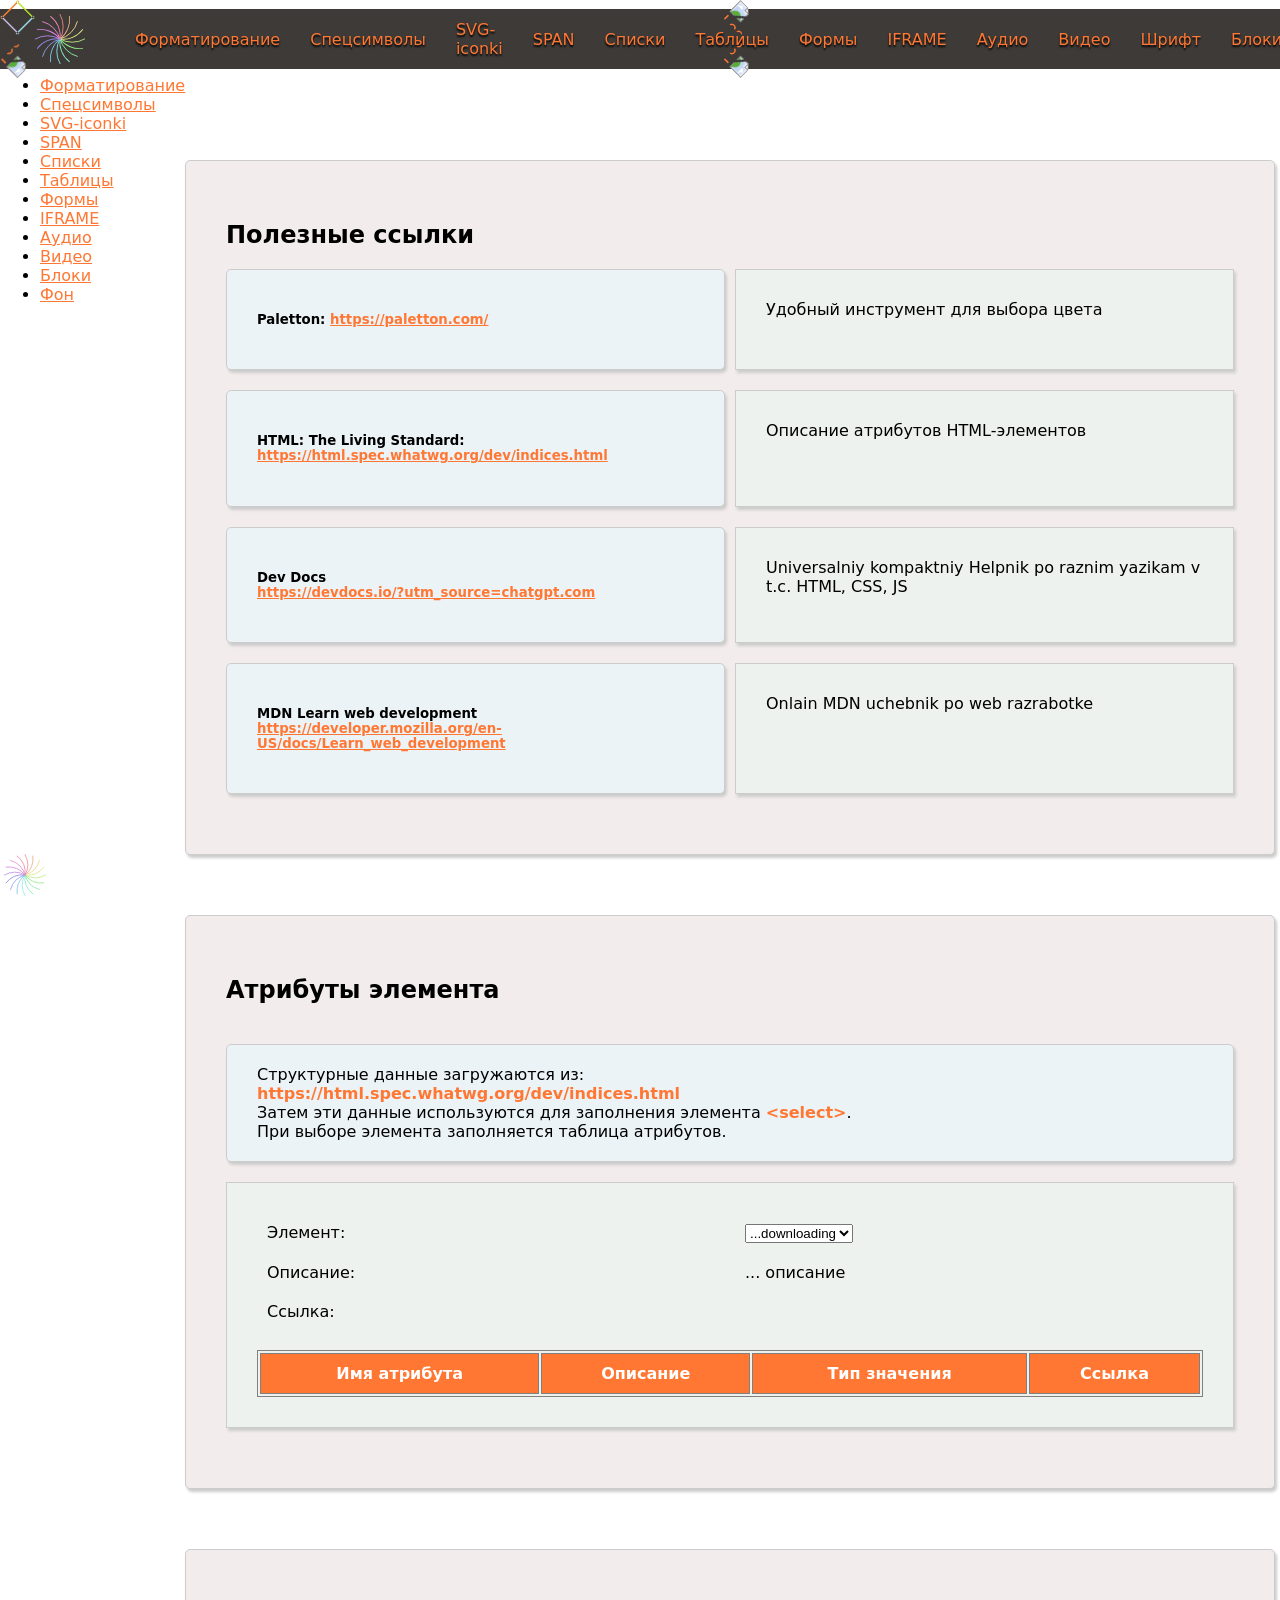
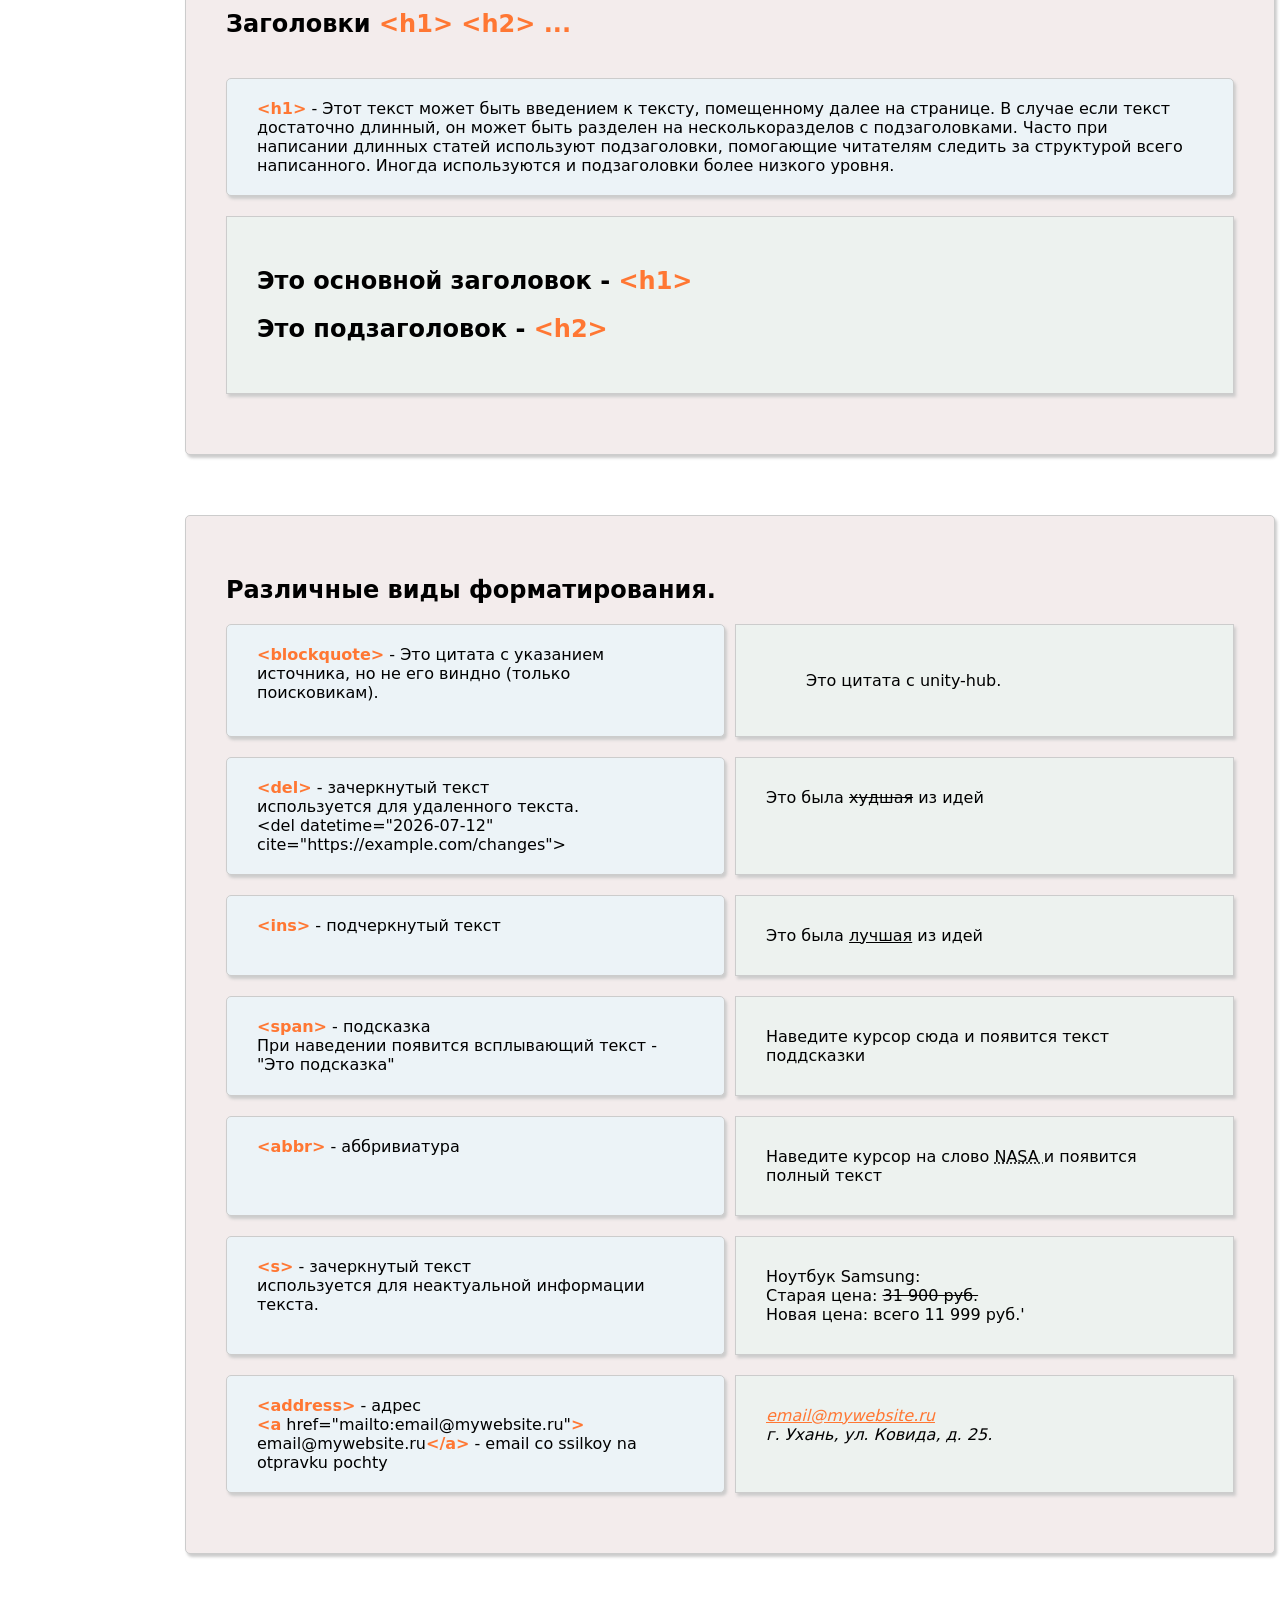
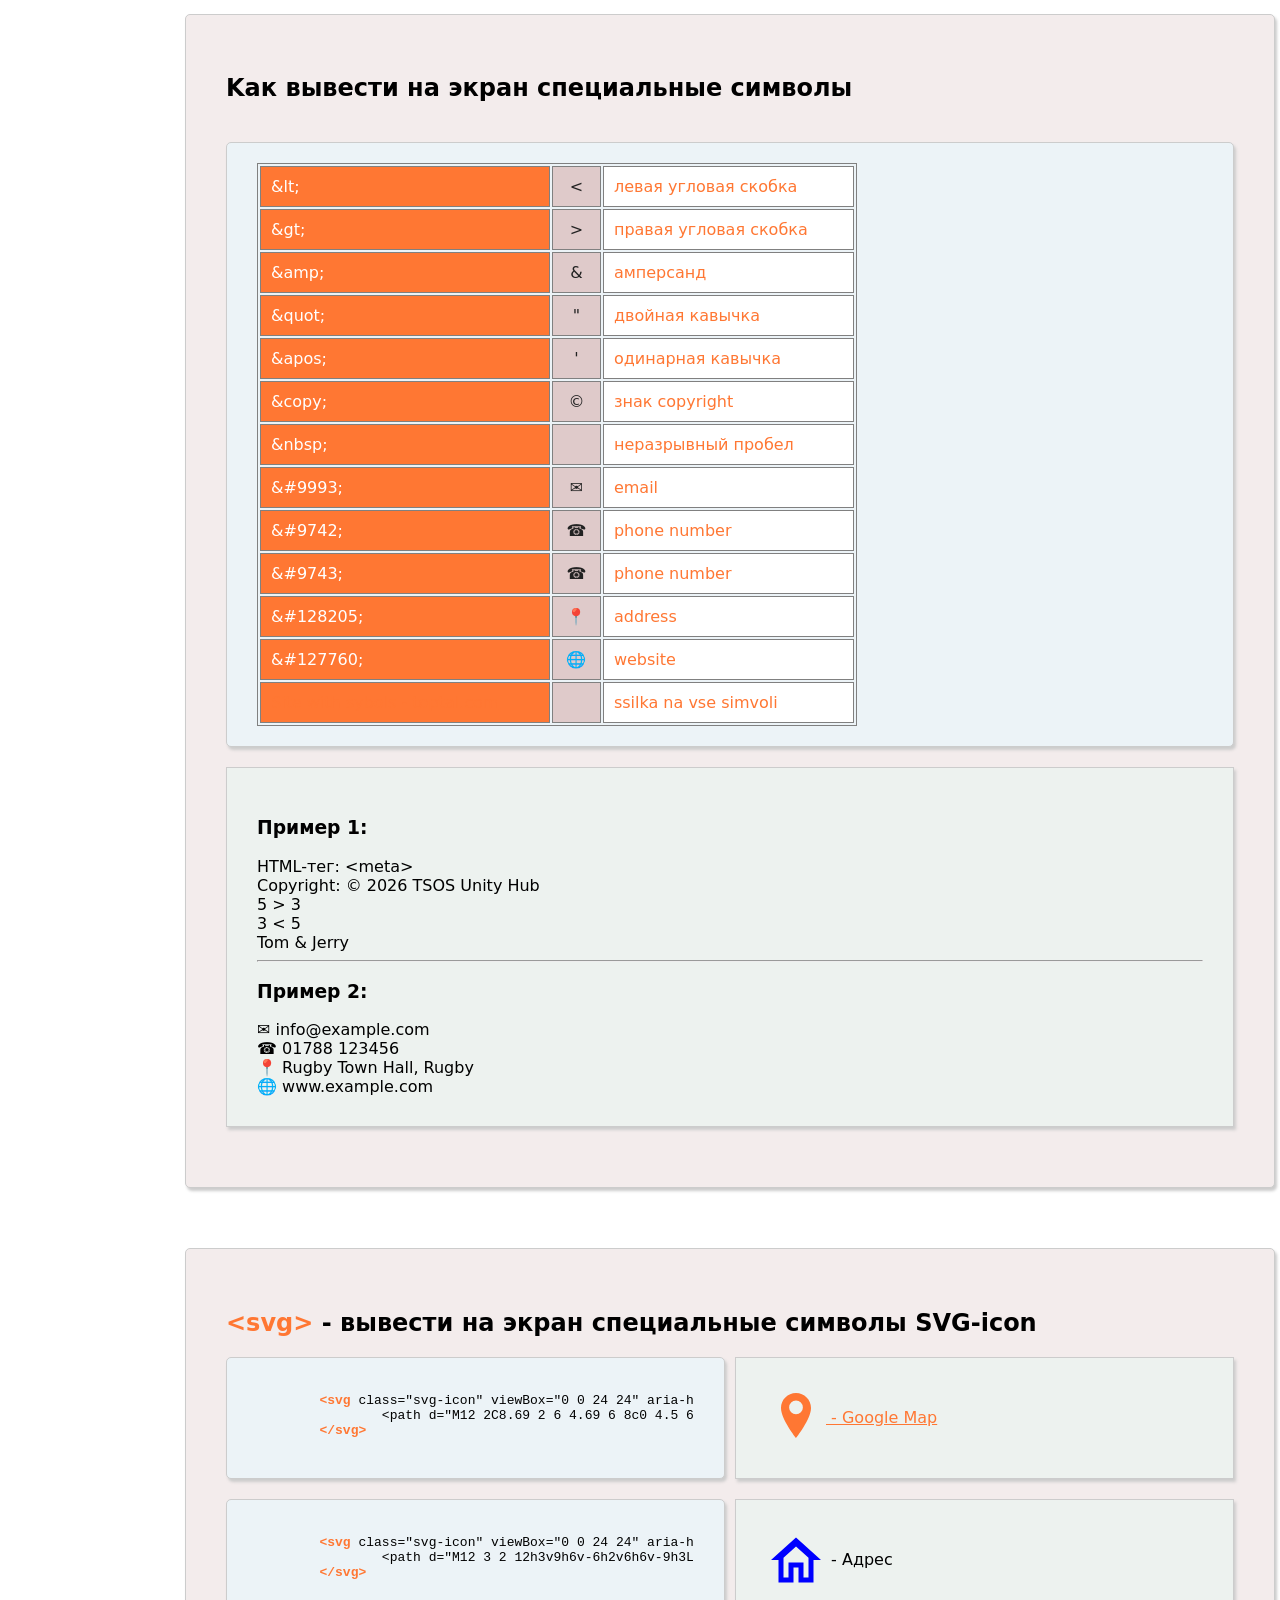
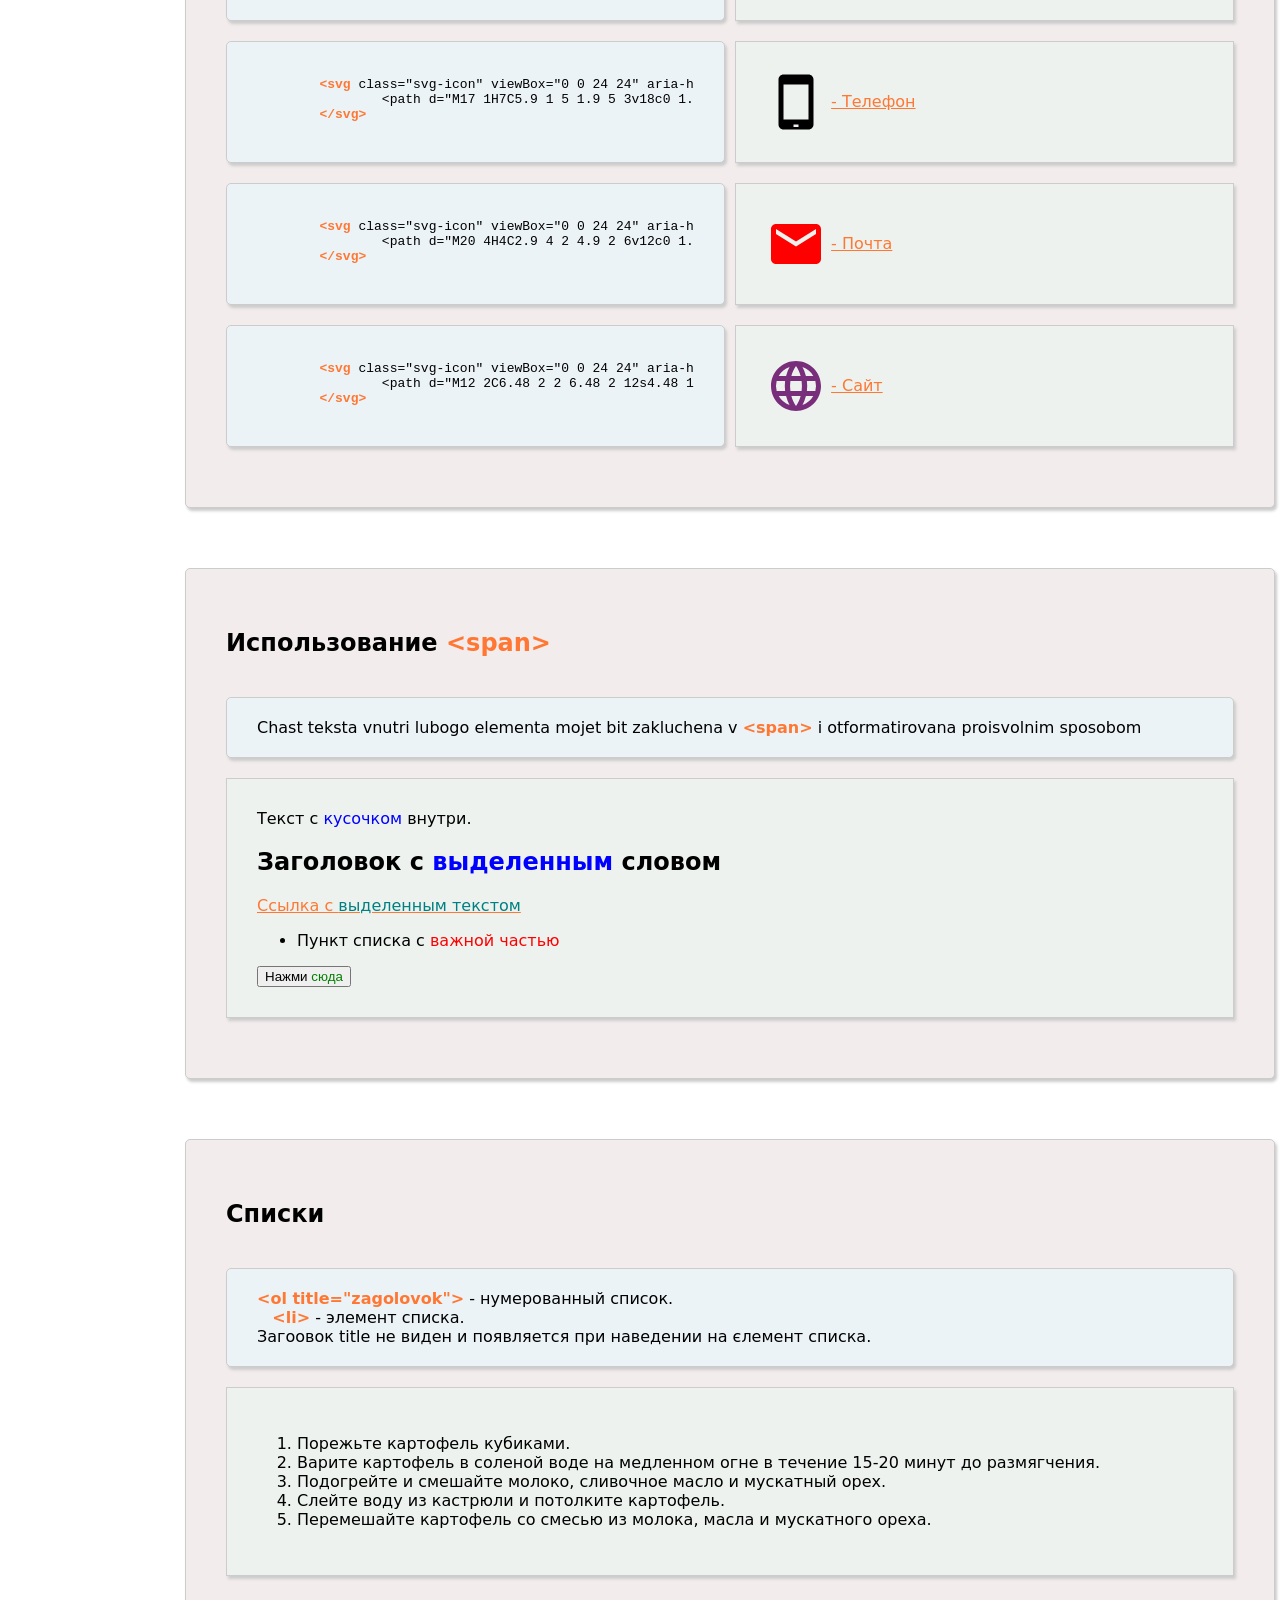
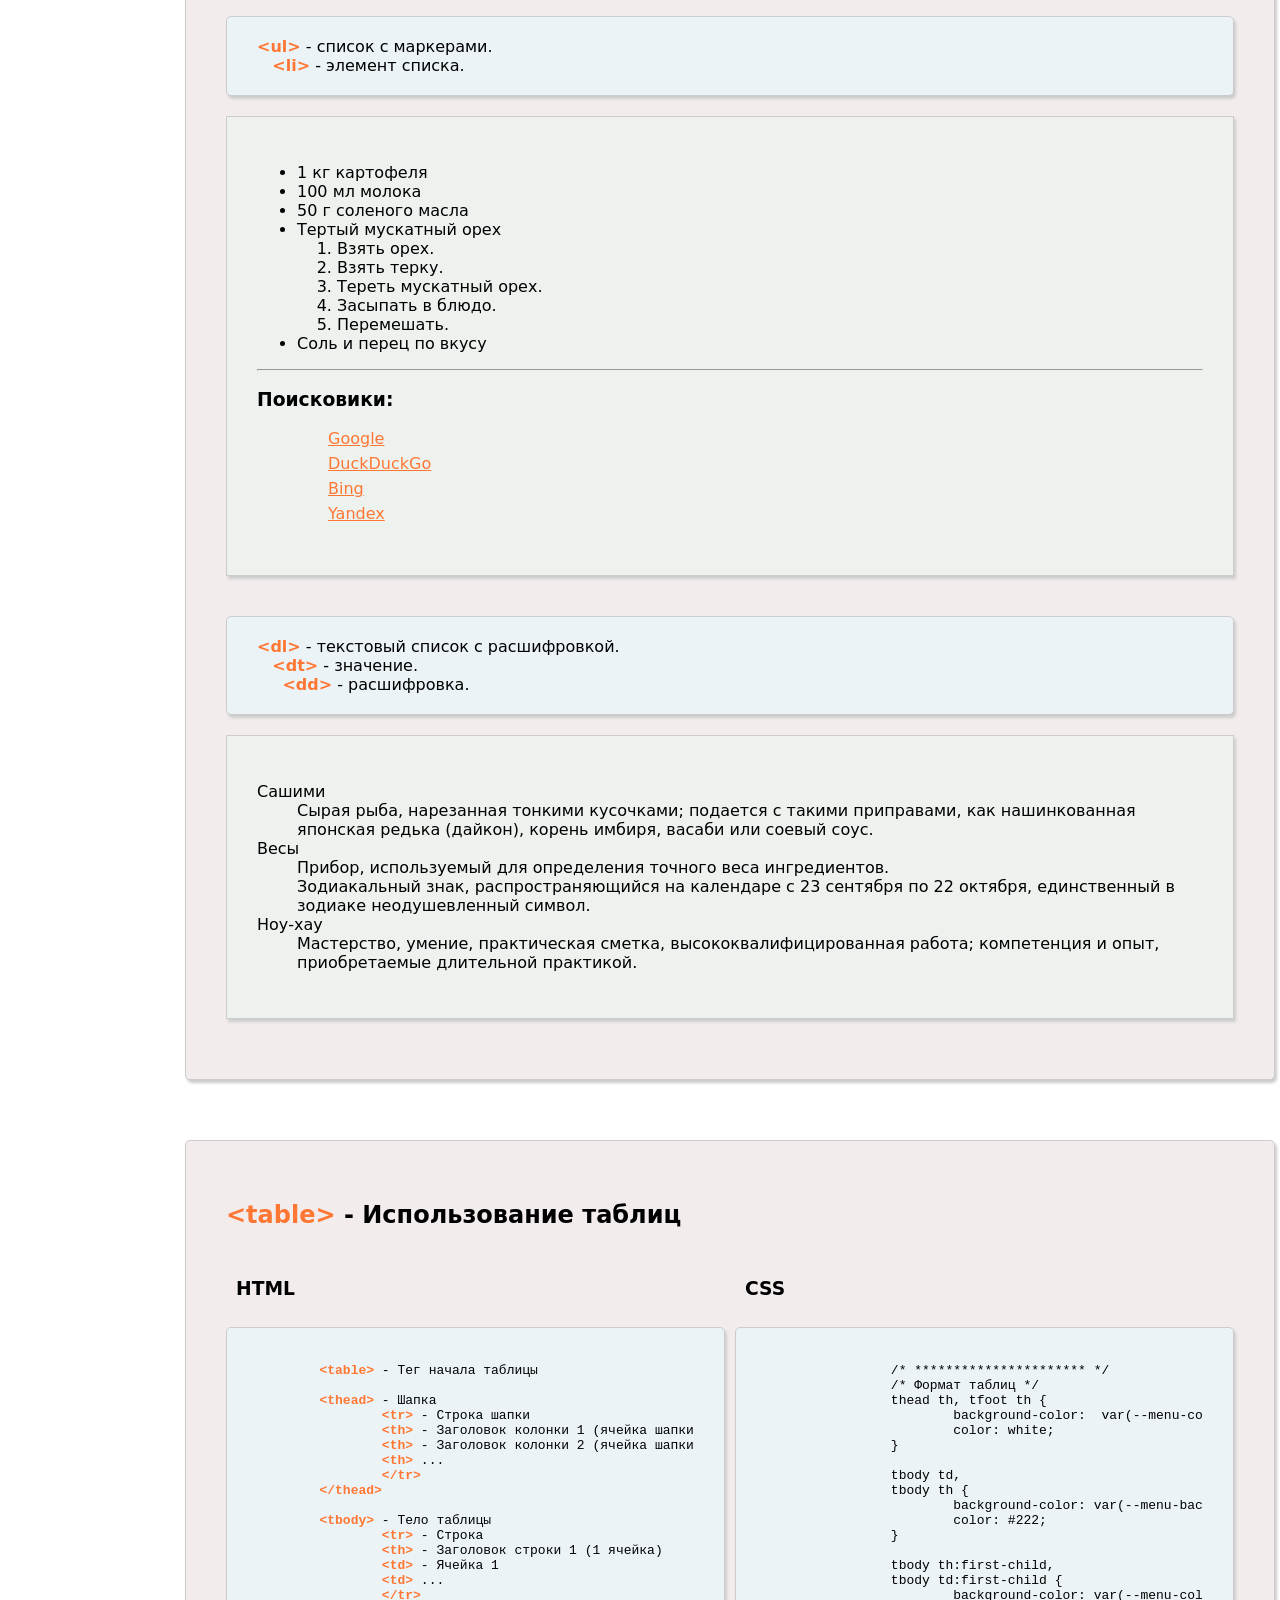
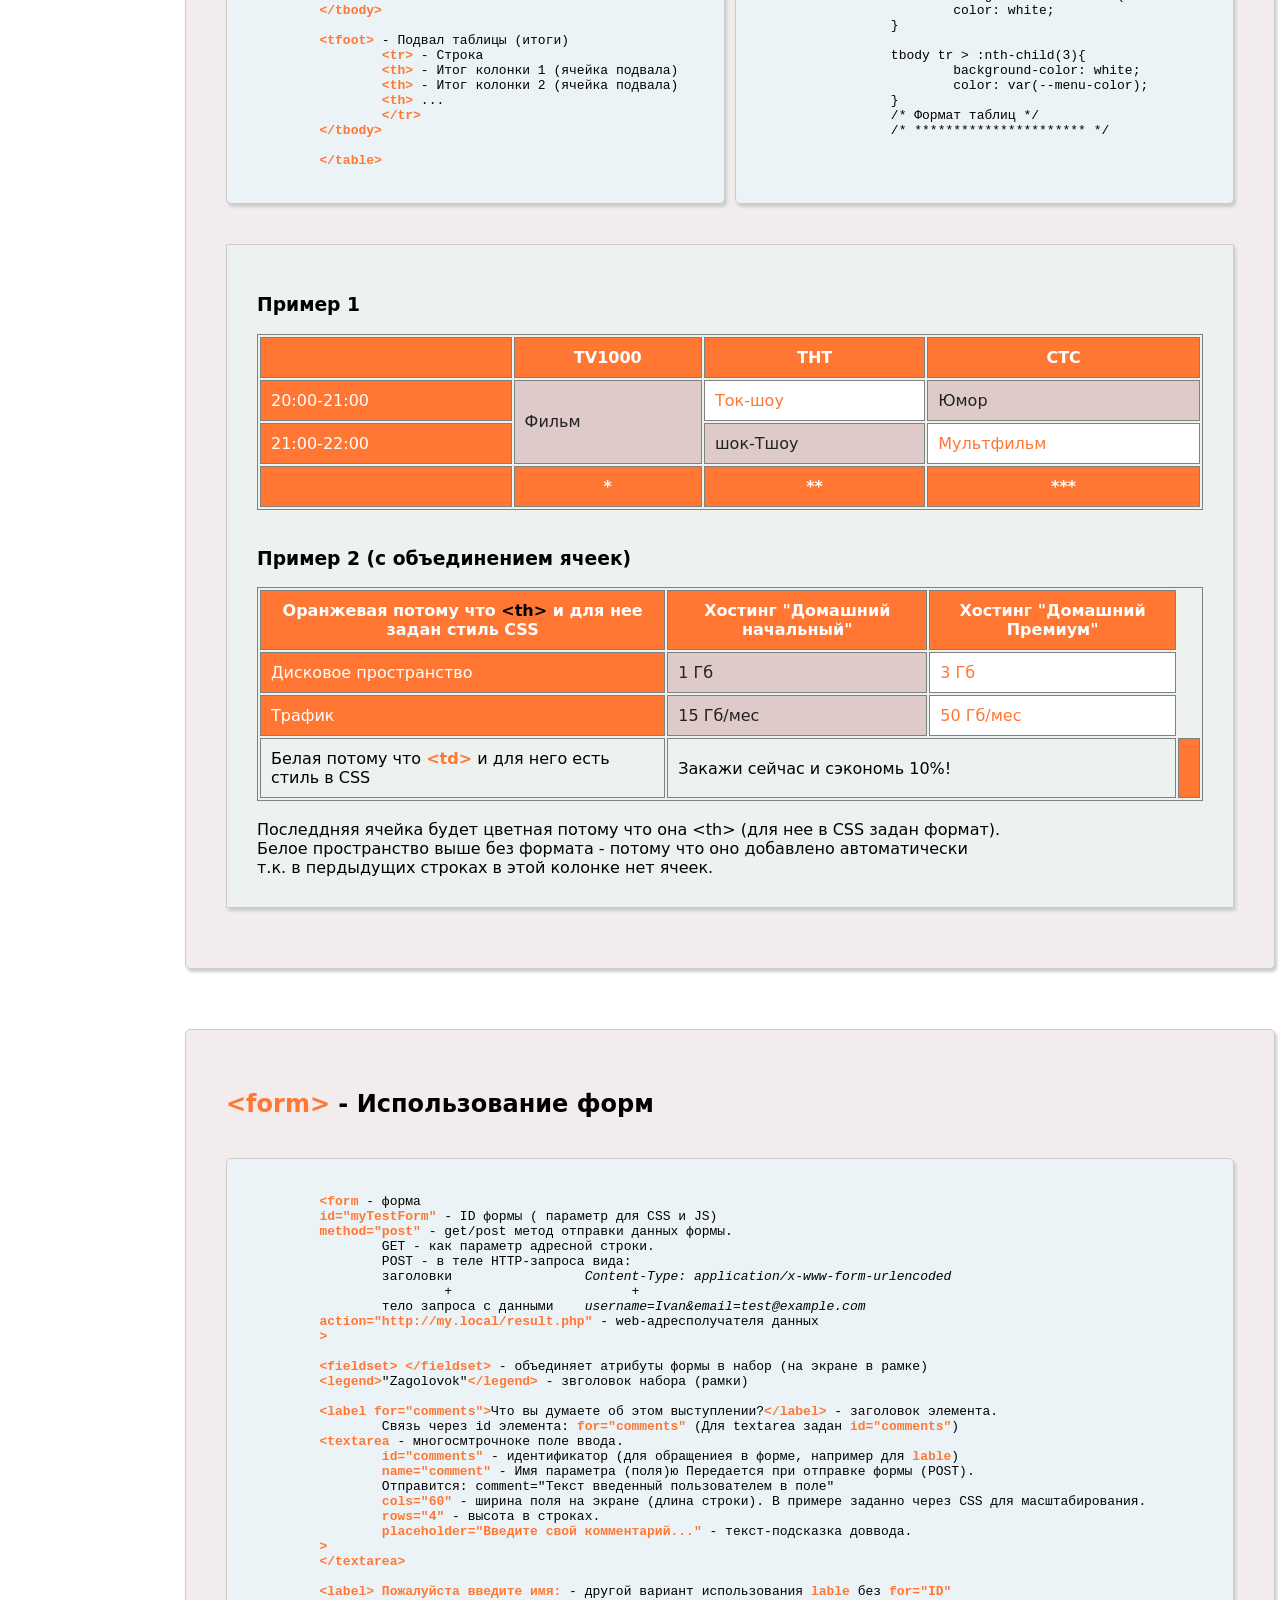
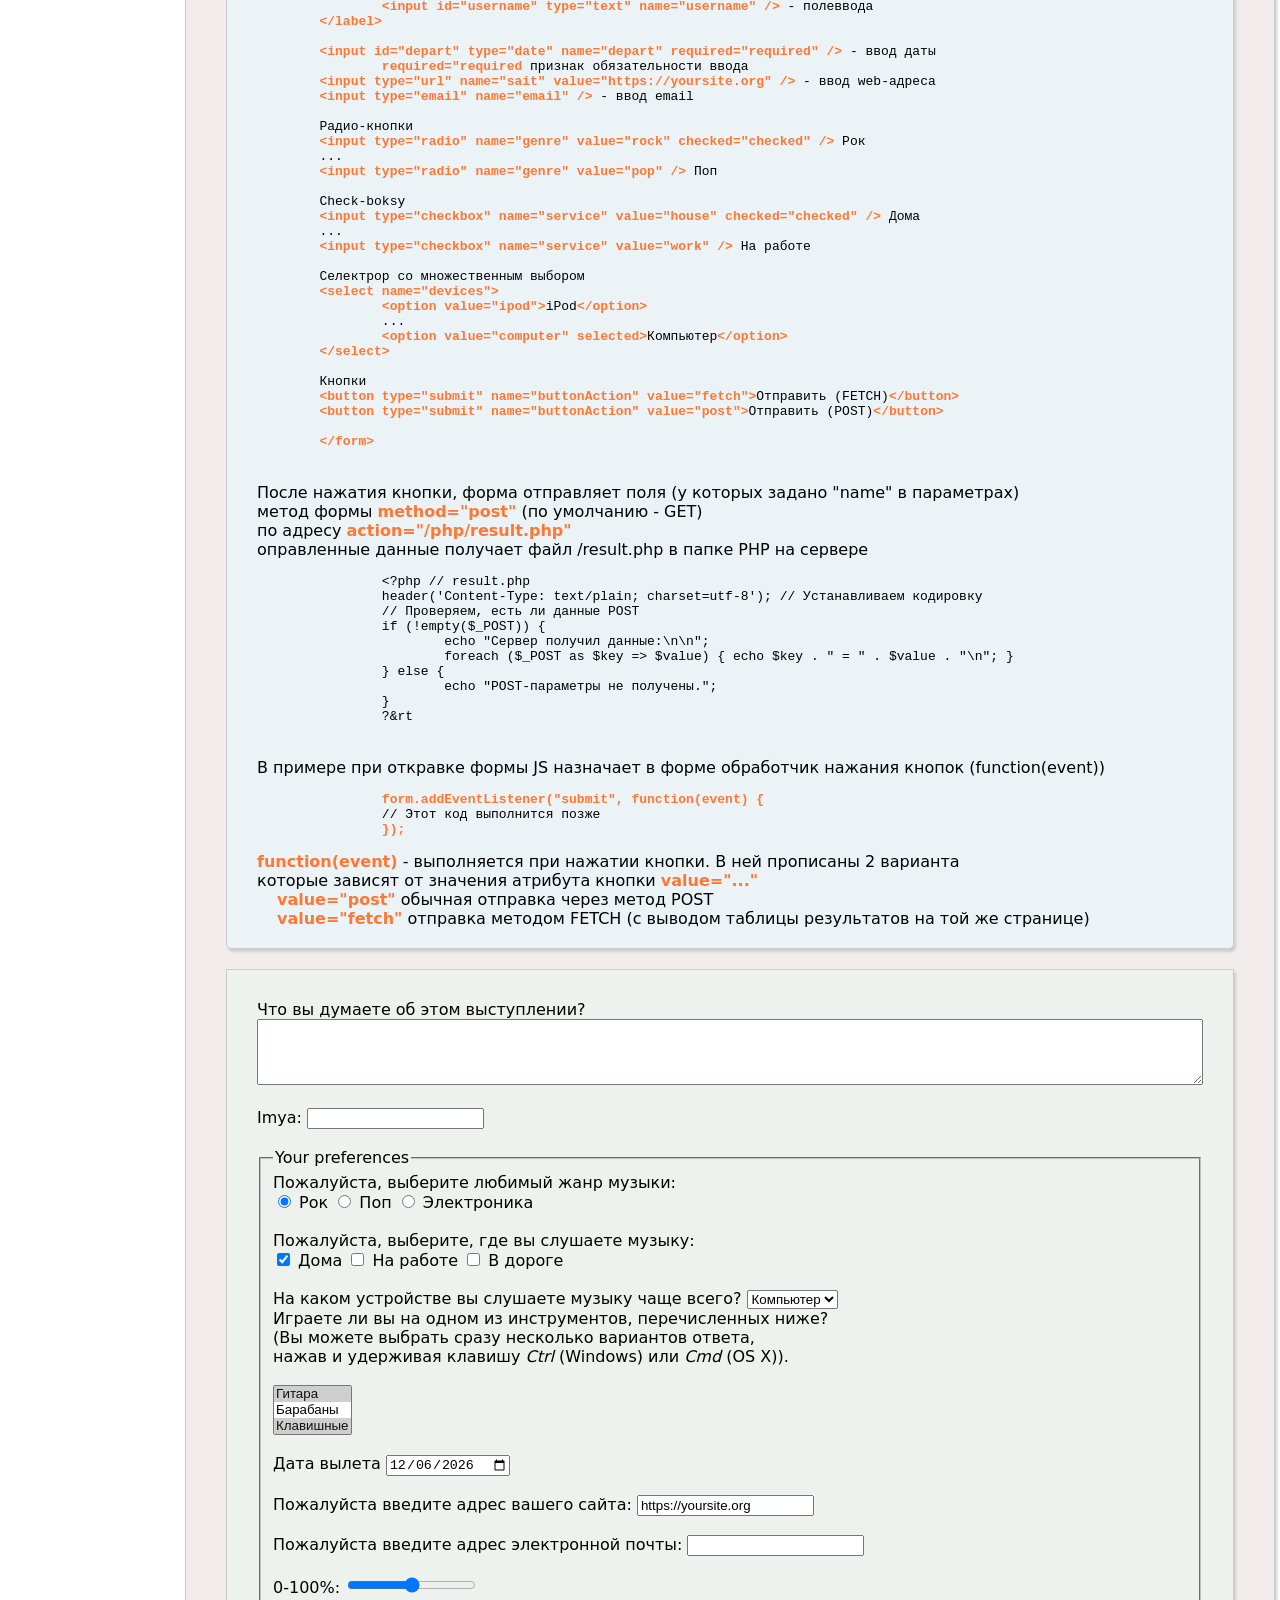
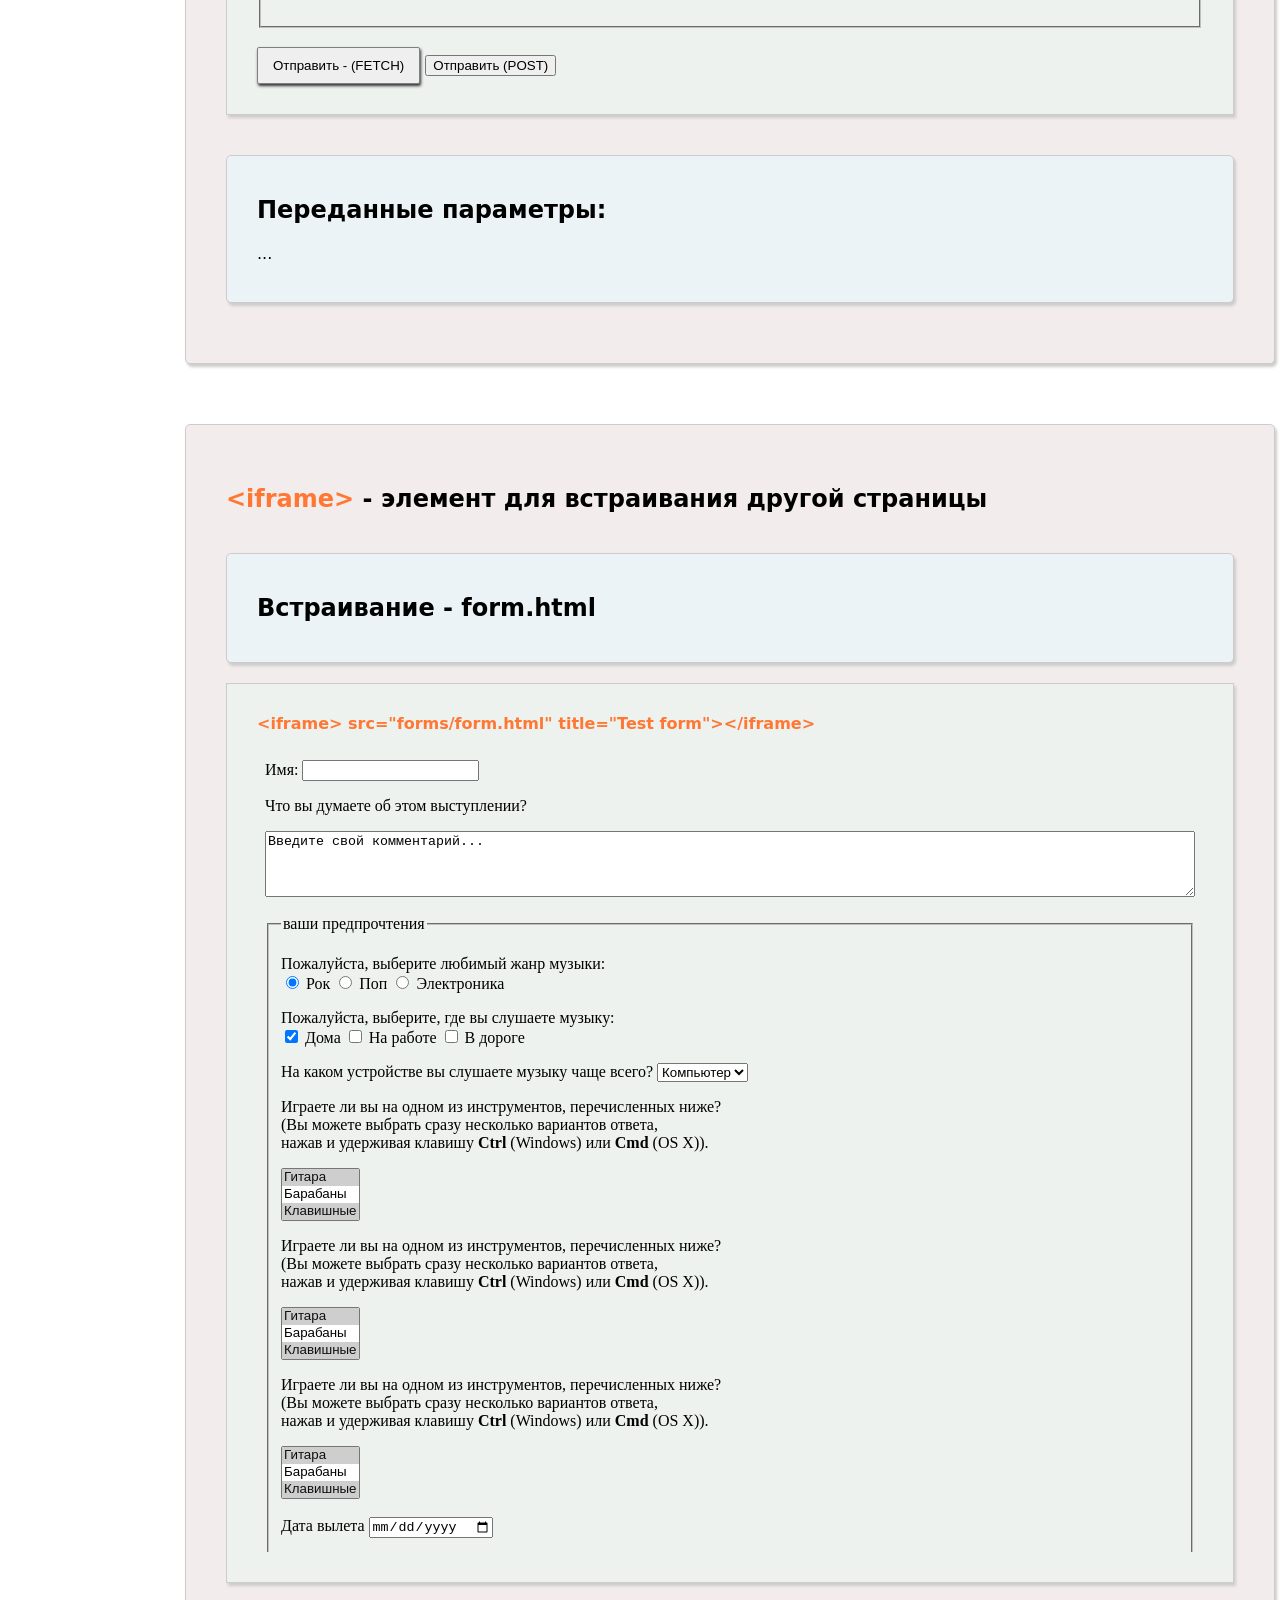
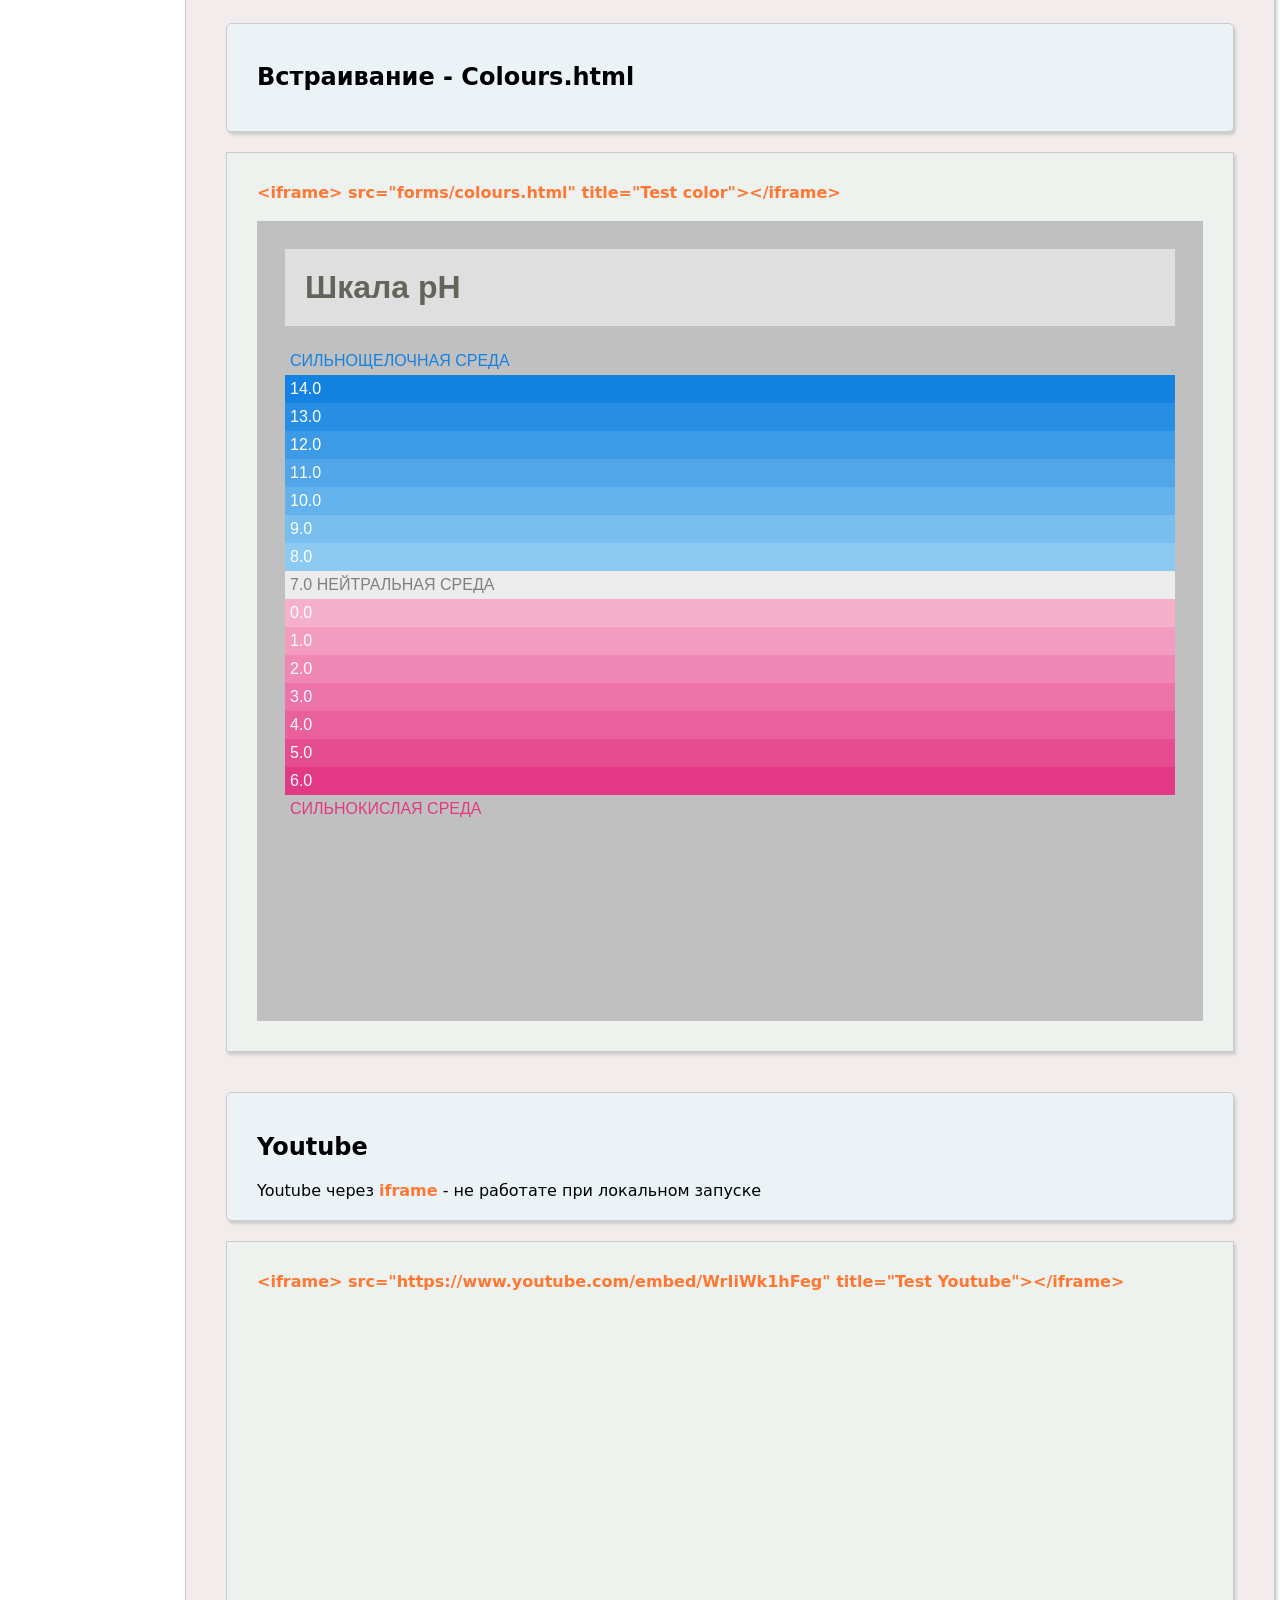
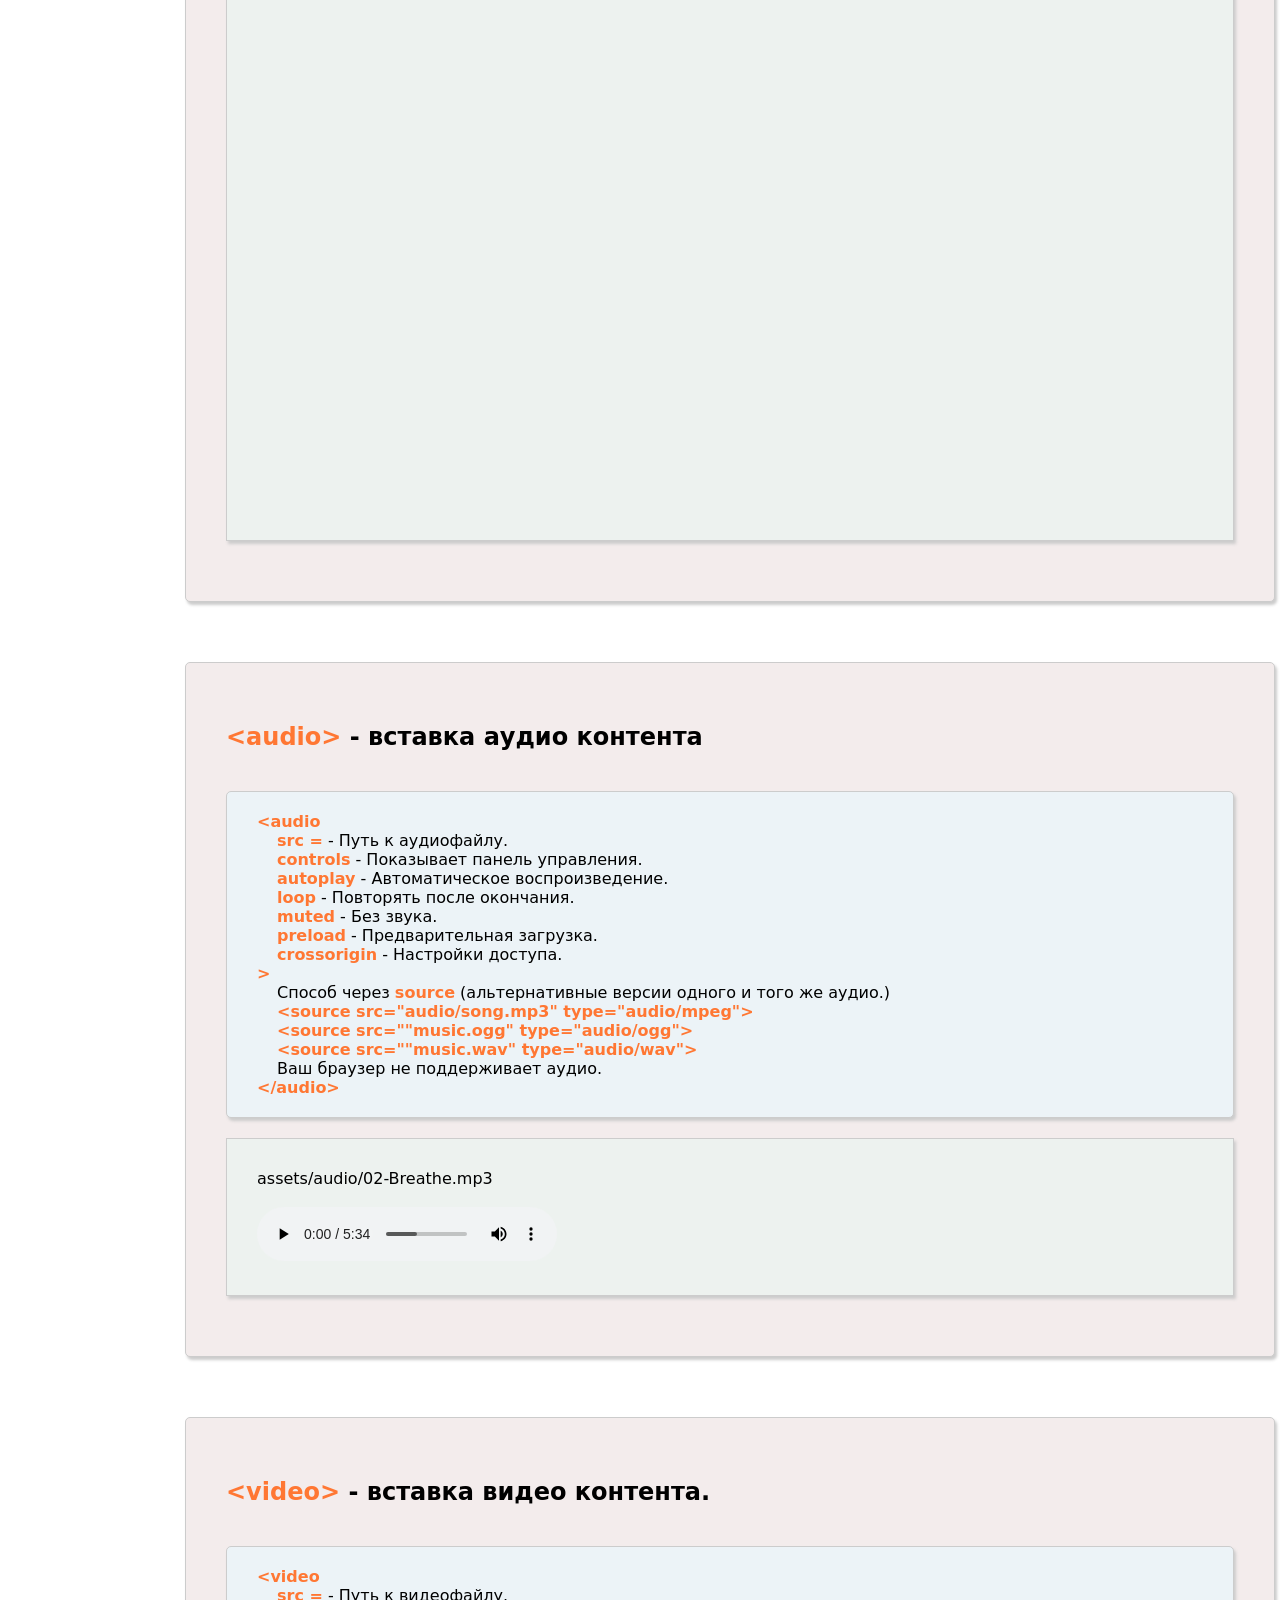
==== commit ae733ae3: "Menu changed" ====
--- a/index.html
+++ b/index.html
@@ -28,7 +28,7 @@
 		<nav  class="main-menu">
 			<a href="#" class="line-logo"> <img src="assets/images/solar_sign.svg" alt="Logo"> </a>
 			<button class="menu-toggle" type="button">
-				☰
+				☰ Menu
 			</button>
 
 			<ul>
--- a/css/styles.css
+++ b/css/styles.css
@@ -25,7 +25,7 @@
     --asaide-size: 180px;
 
     --logo-size: 25px;
-    --logo-offset: calc(-1 * var(--logo-size) / 2);
+    --logo-offset: calc(-1 * var(--logo-size) / 1.2);
 
     --line-logo-size: 60px; /* высота вращающегося логотипа */
     --line-logo-offset: calc(-1 * ( var(--line-logo-size) - var(--menu-height) ) / 2); /* вертикальные отступы вращающегося логотипа */
@@ -128,17 +128,21 @@
 .menu-toggle {
     /* height: 100%; */
     height: var(--menu-height);
-    width: 60px;
+    width: 100%;
+    text-align: left;
+    font: inherit;
     color: var(--menu-color);
     background: var(--menu-background-color1);
     text-decoration: none; /* чтобы не было подчеркивания */
     text-shadow: 0 2px 2px black;
+    border: none;
     display: none; /* скрываем кнопку по умолчанию */
 }
 
 .menu-toggle:hover {
     background: var(--menu-color);       /* эффект при наведении */
     color: white;
+    font-weight: 700;
 	text-shadow: 0 2px 2px var(--menu-shadow);
 	box-shadow: 0 5px 5px var(--menu-shadow);
 }
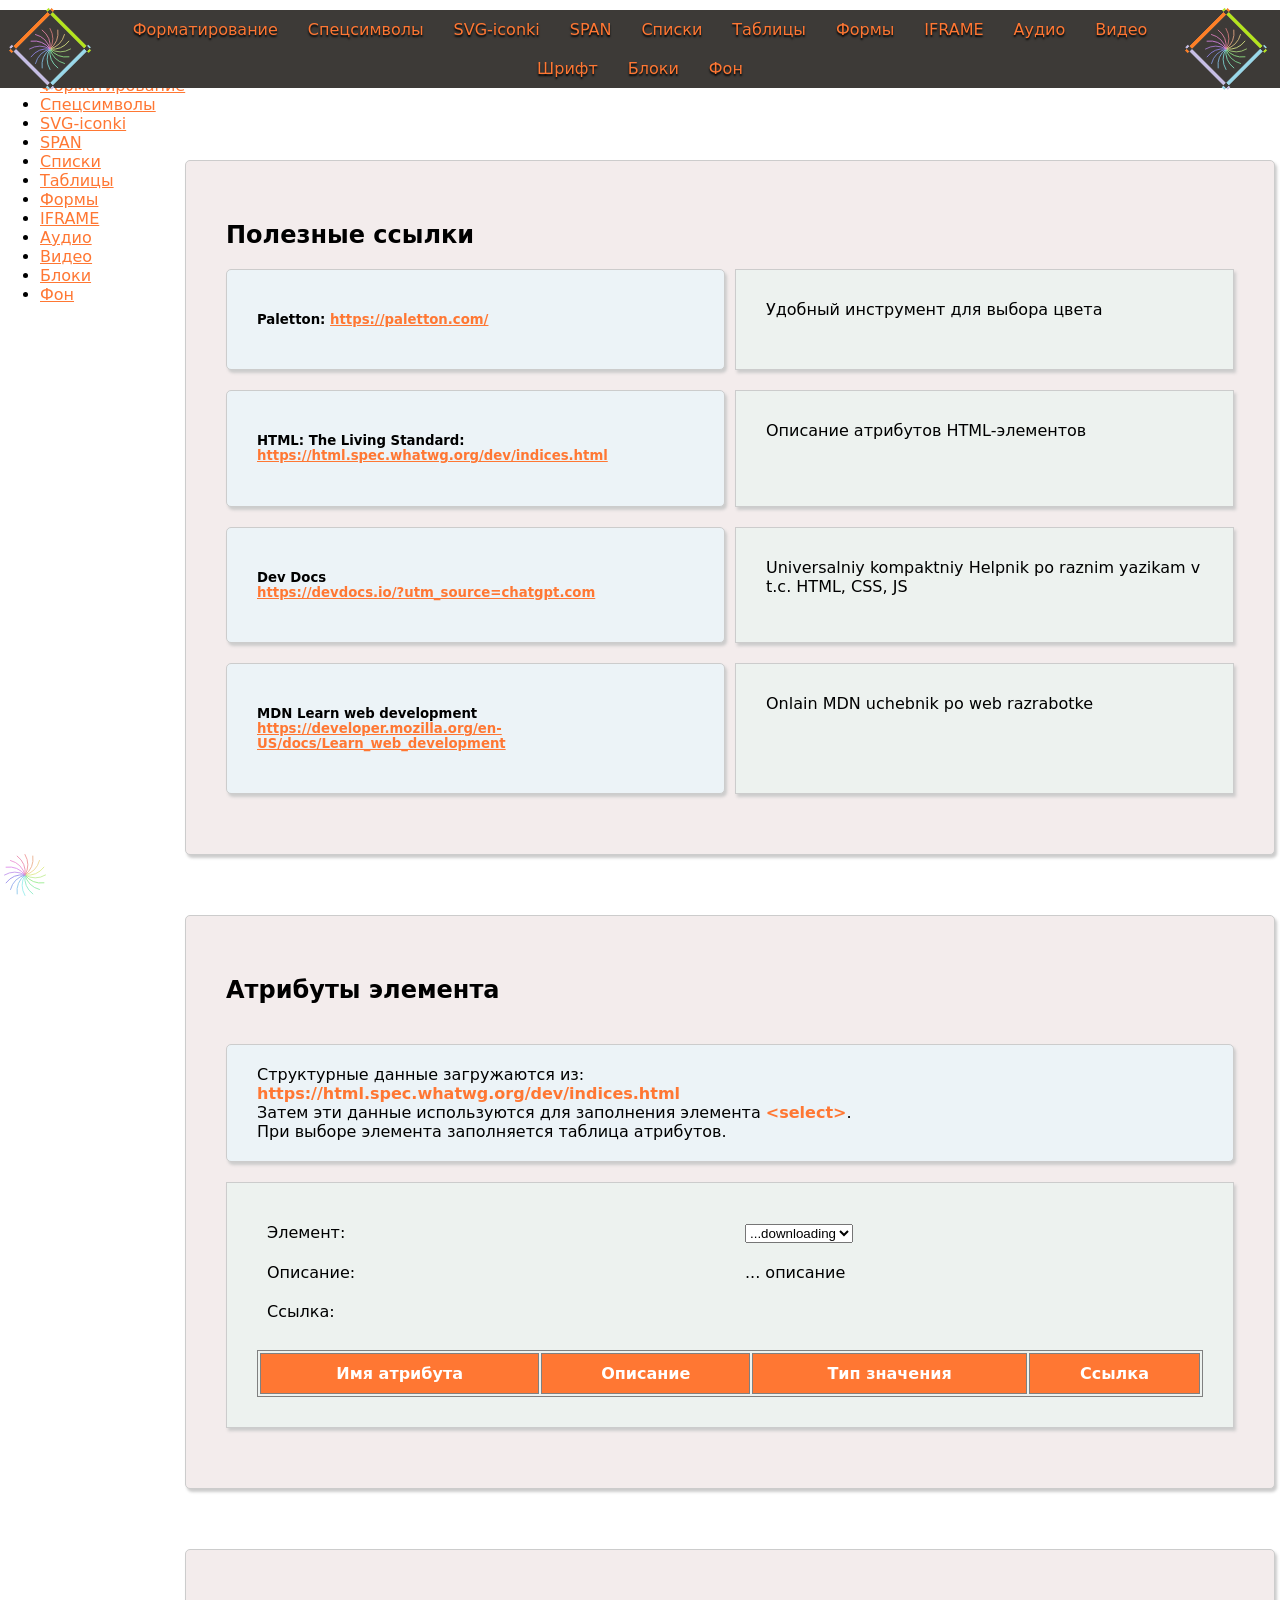
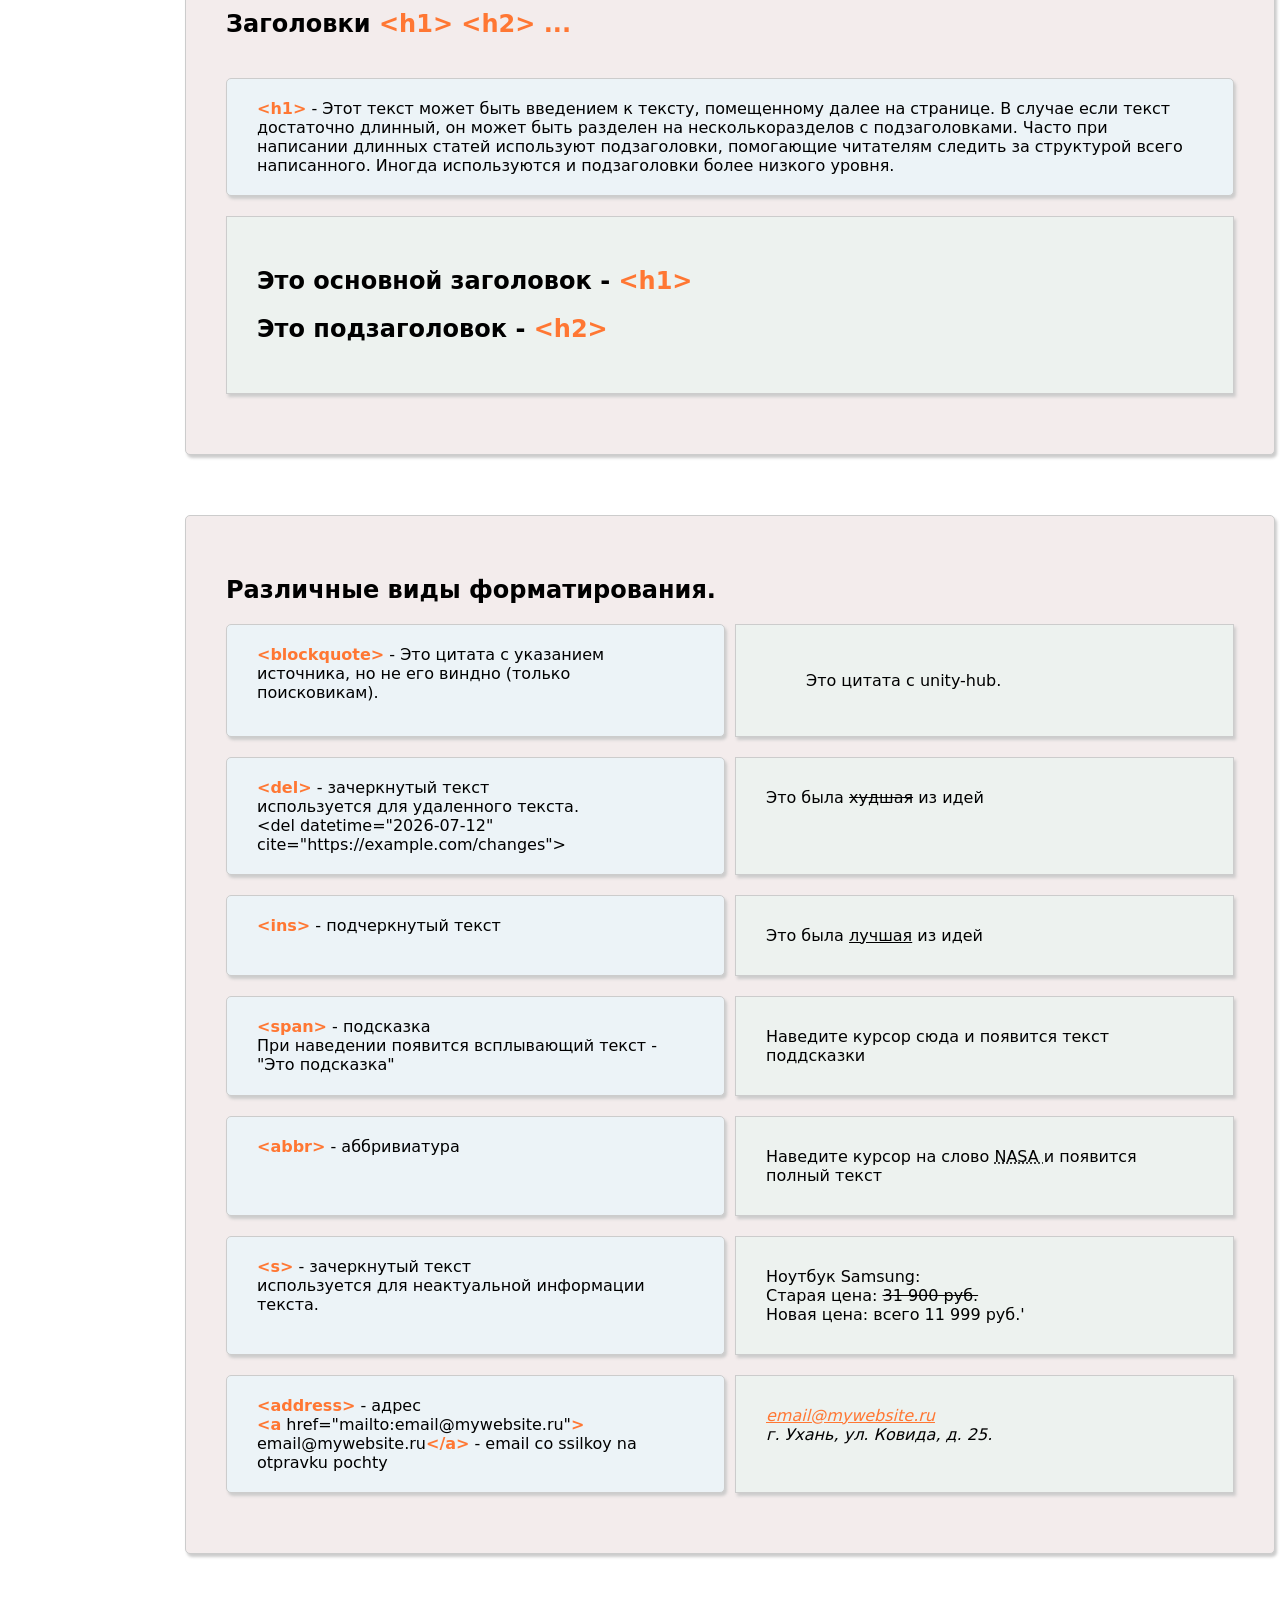
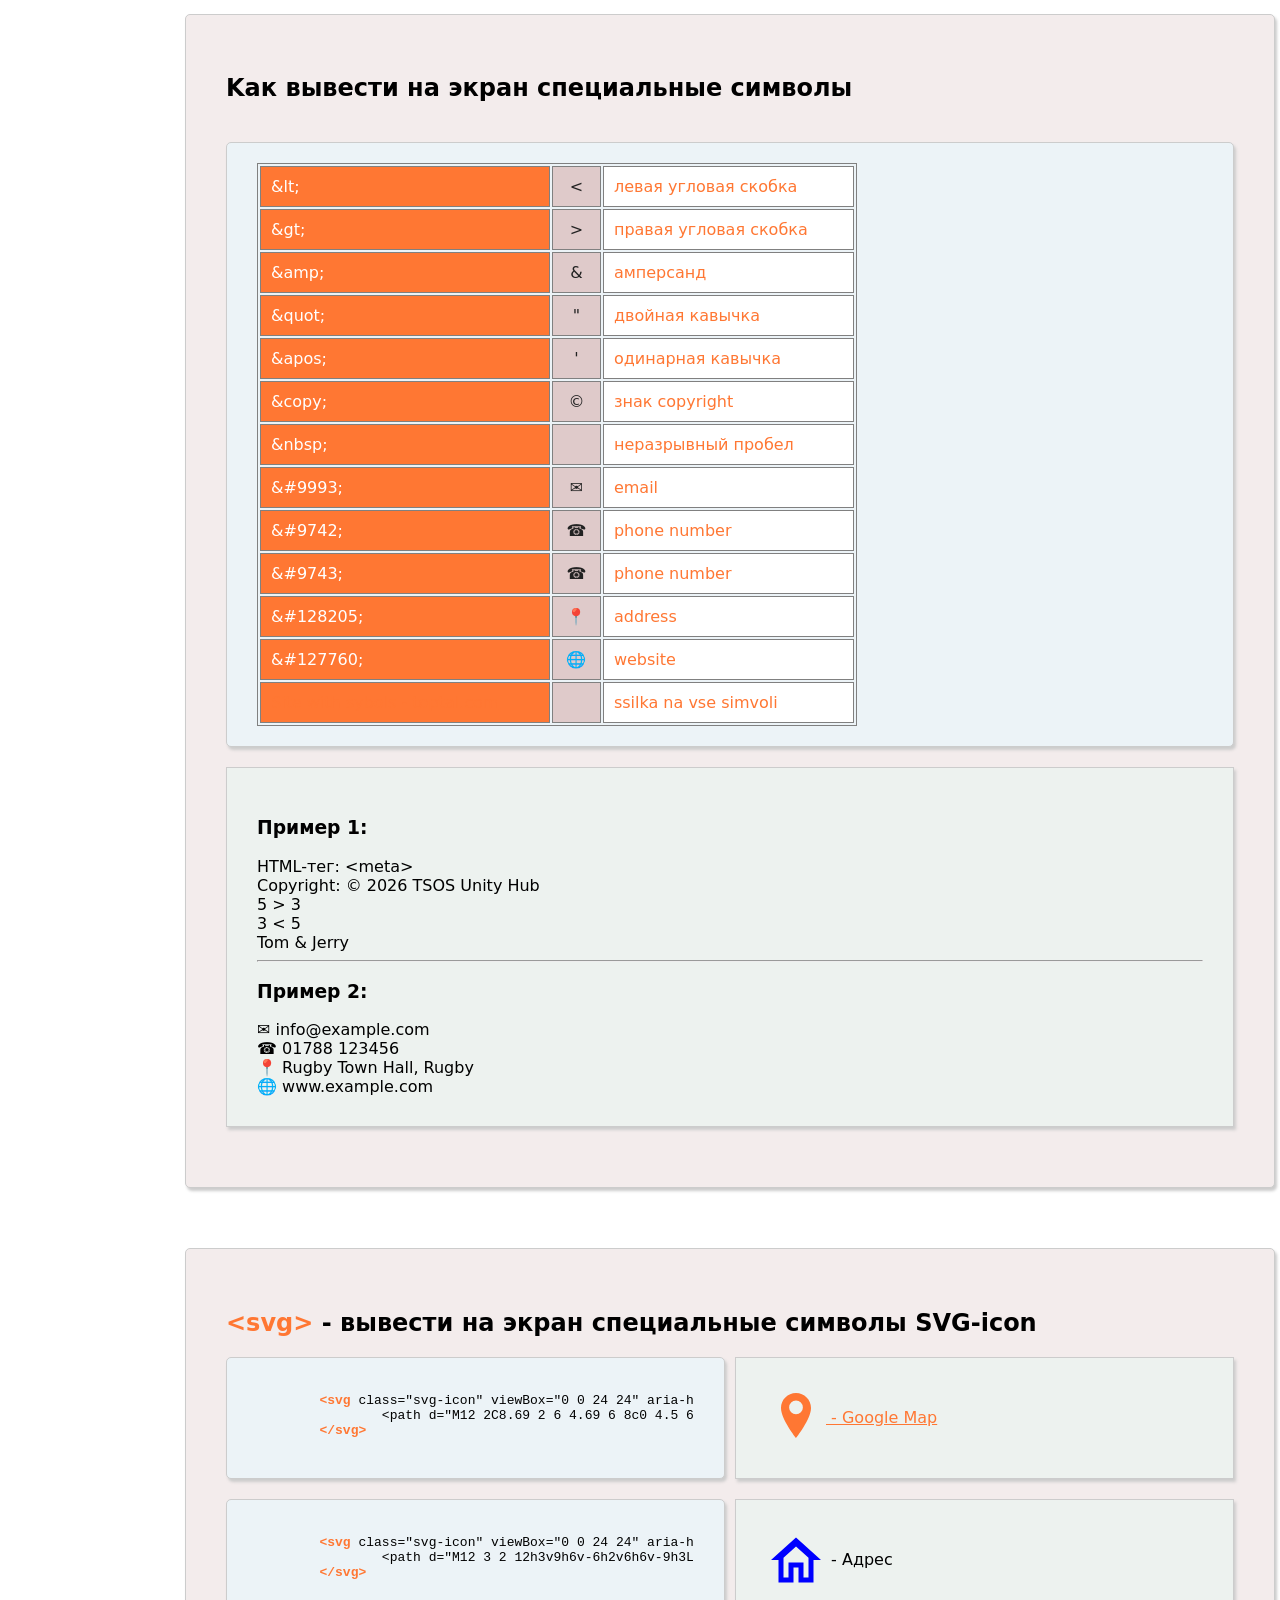
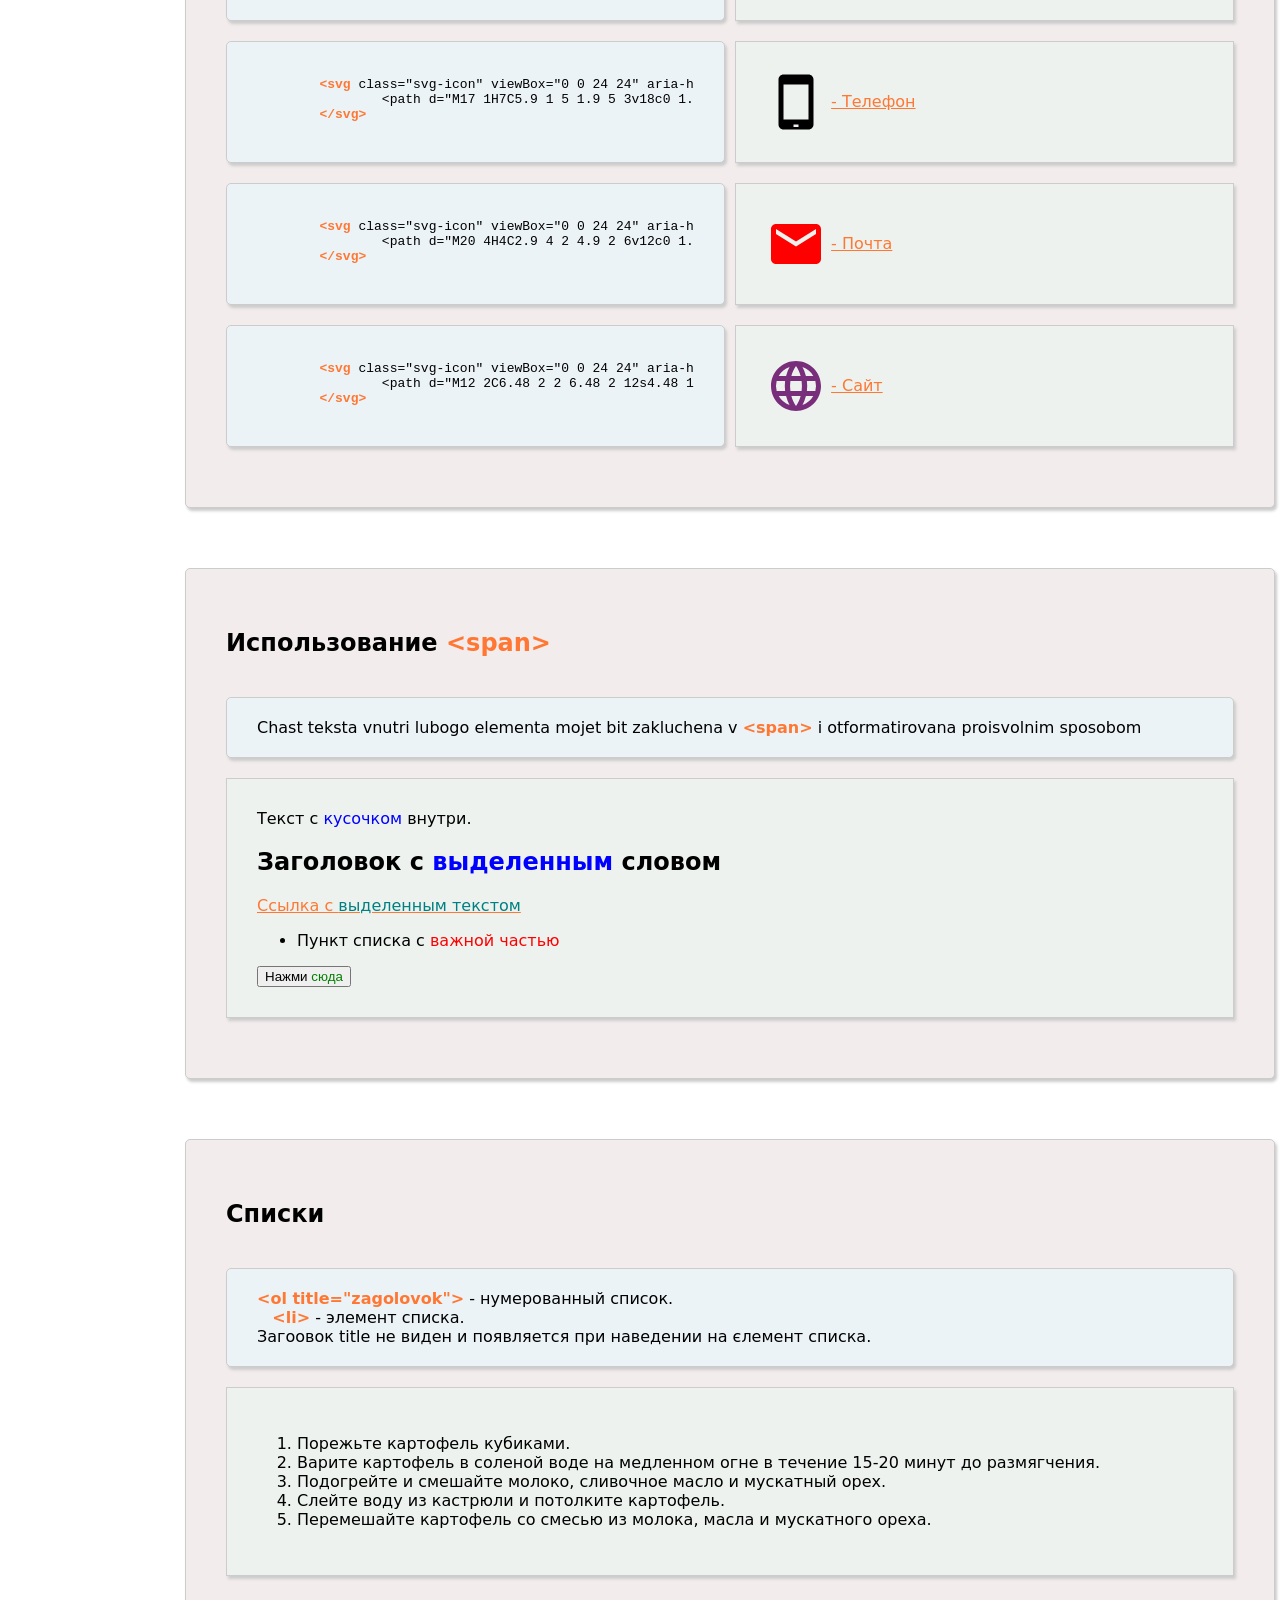
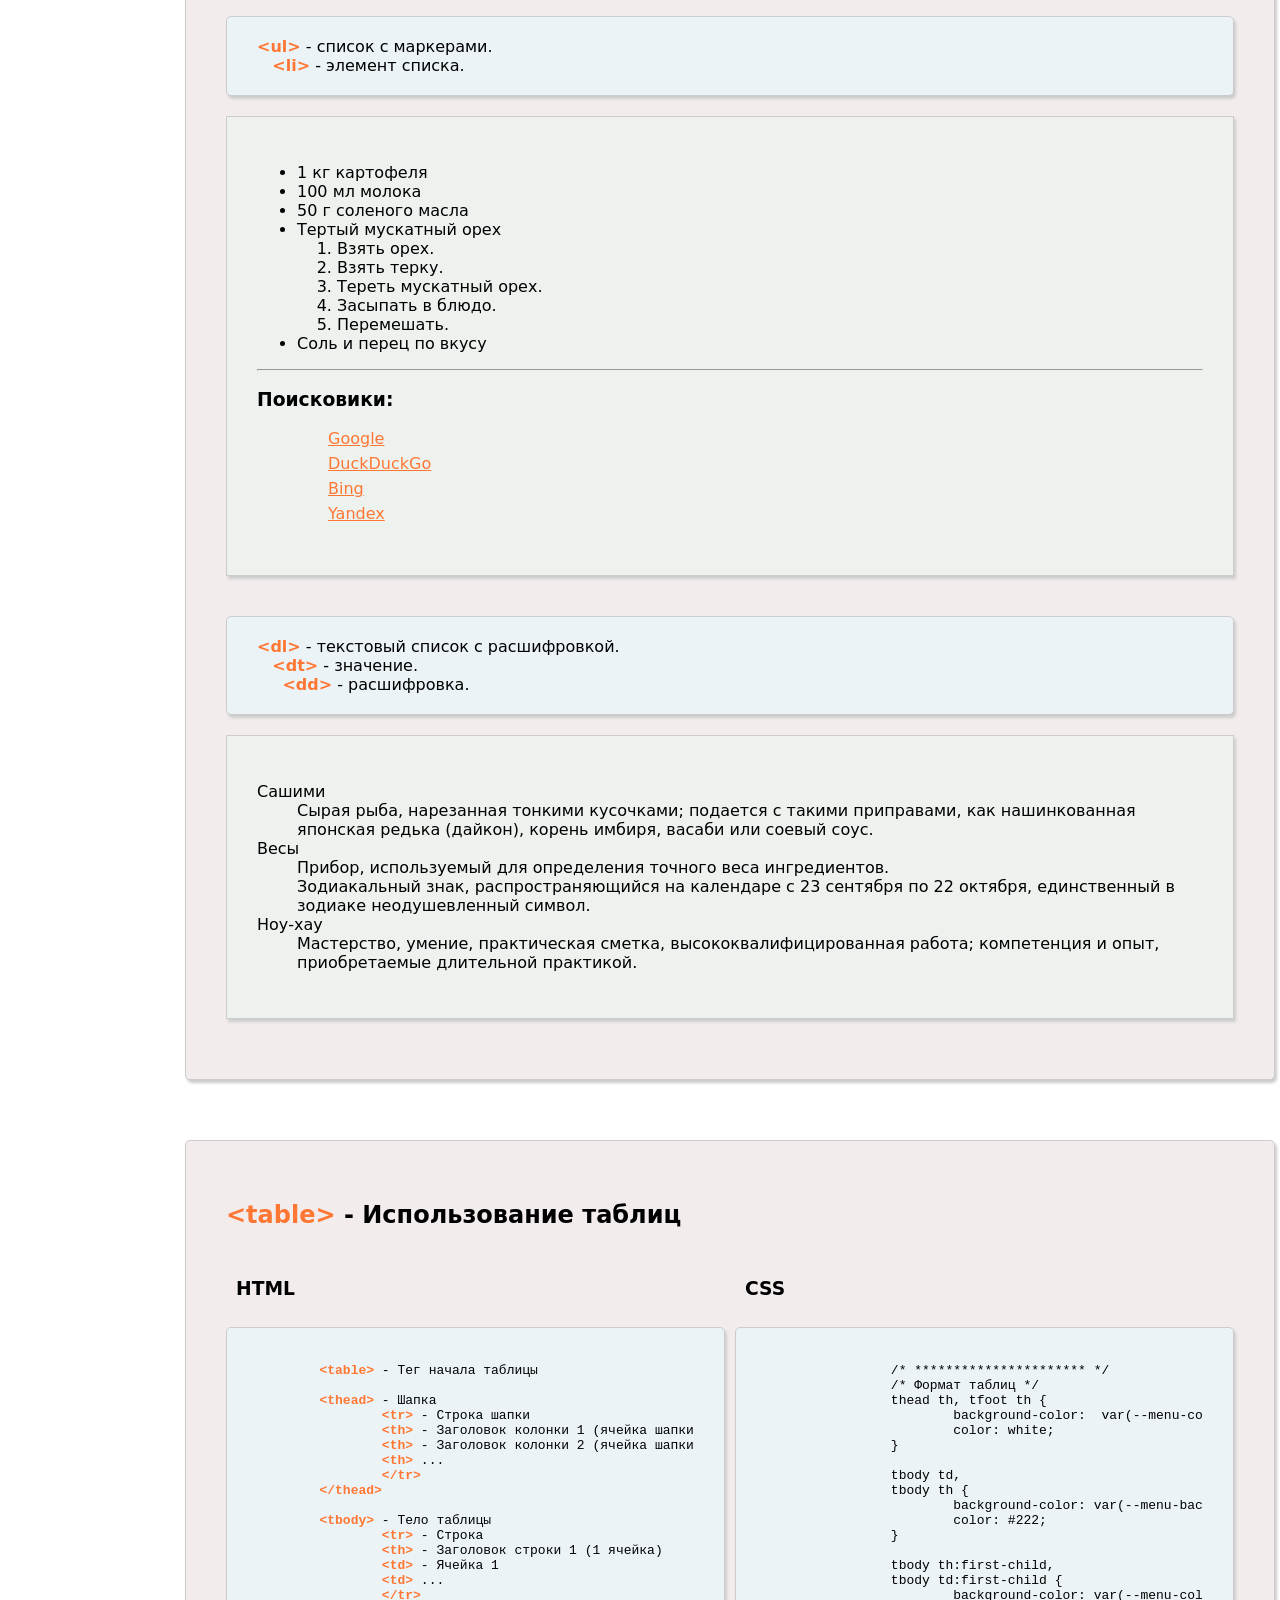
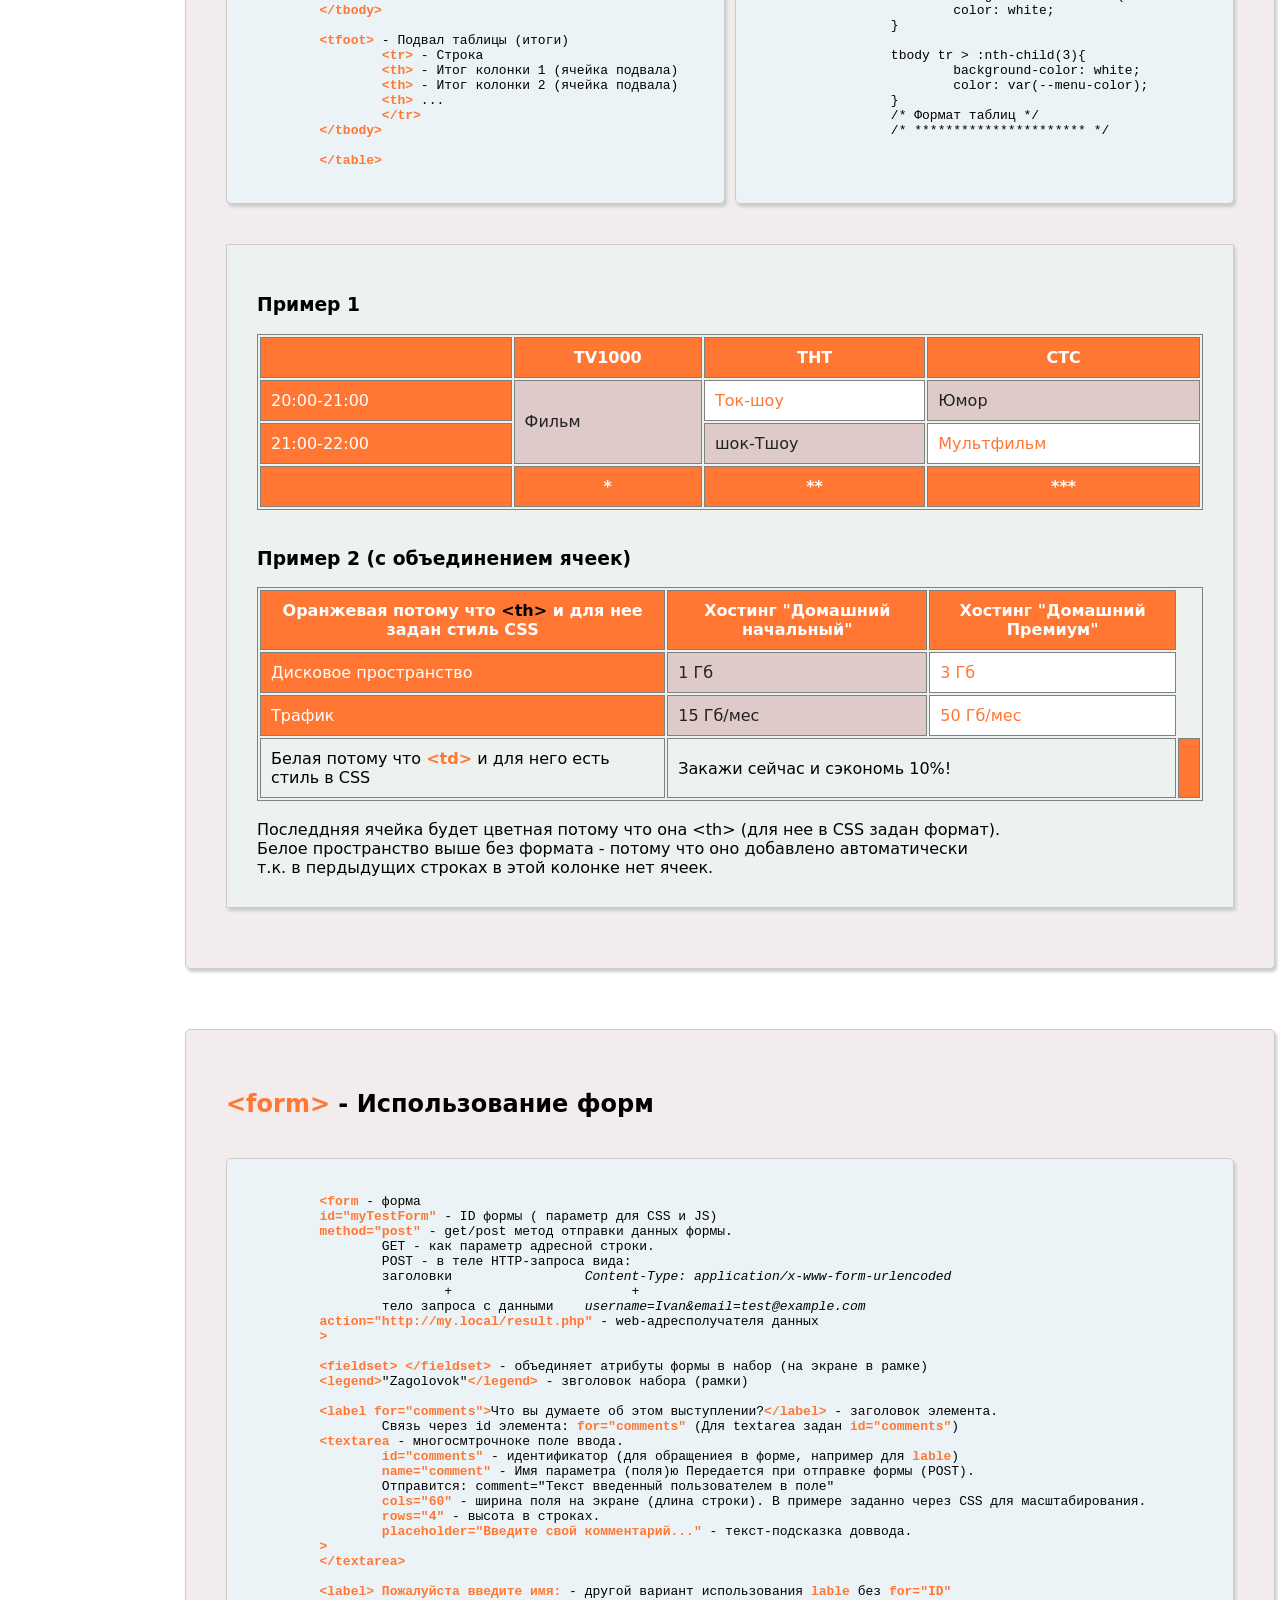
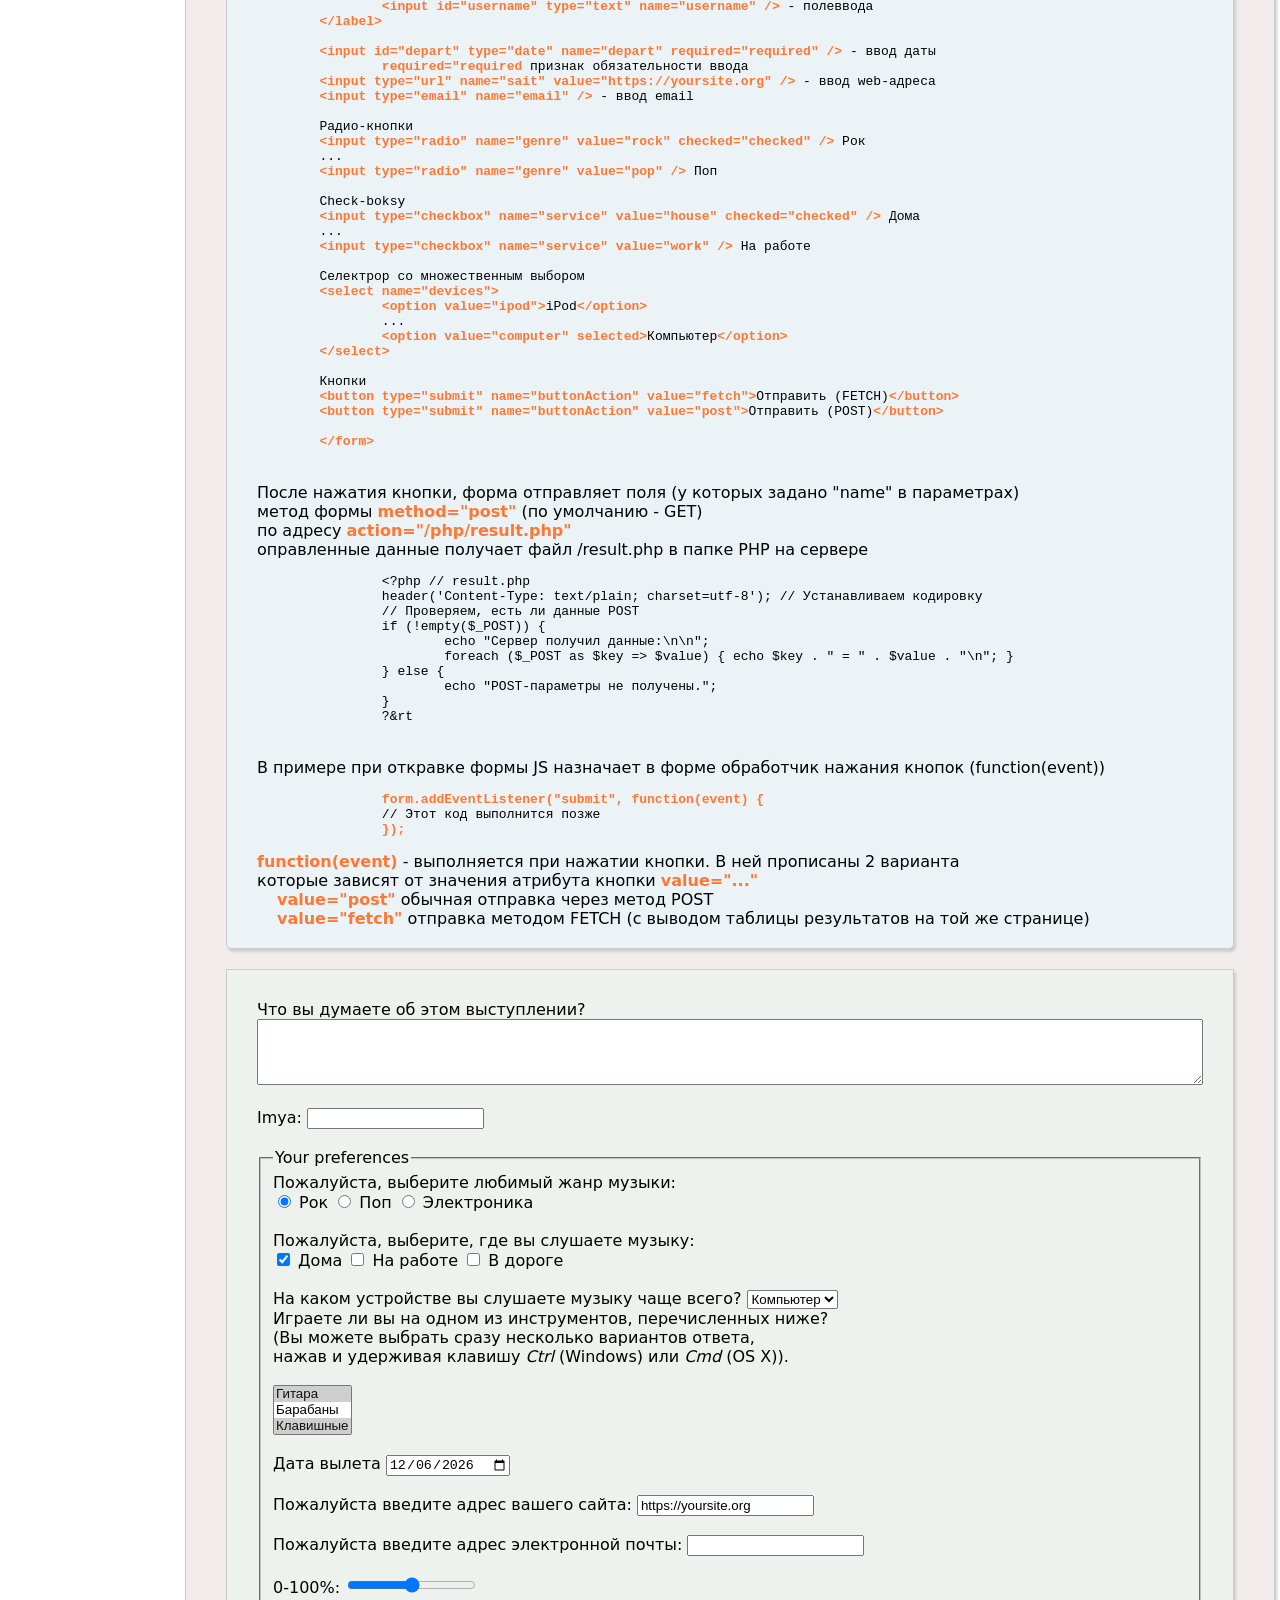
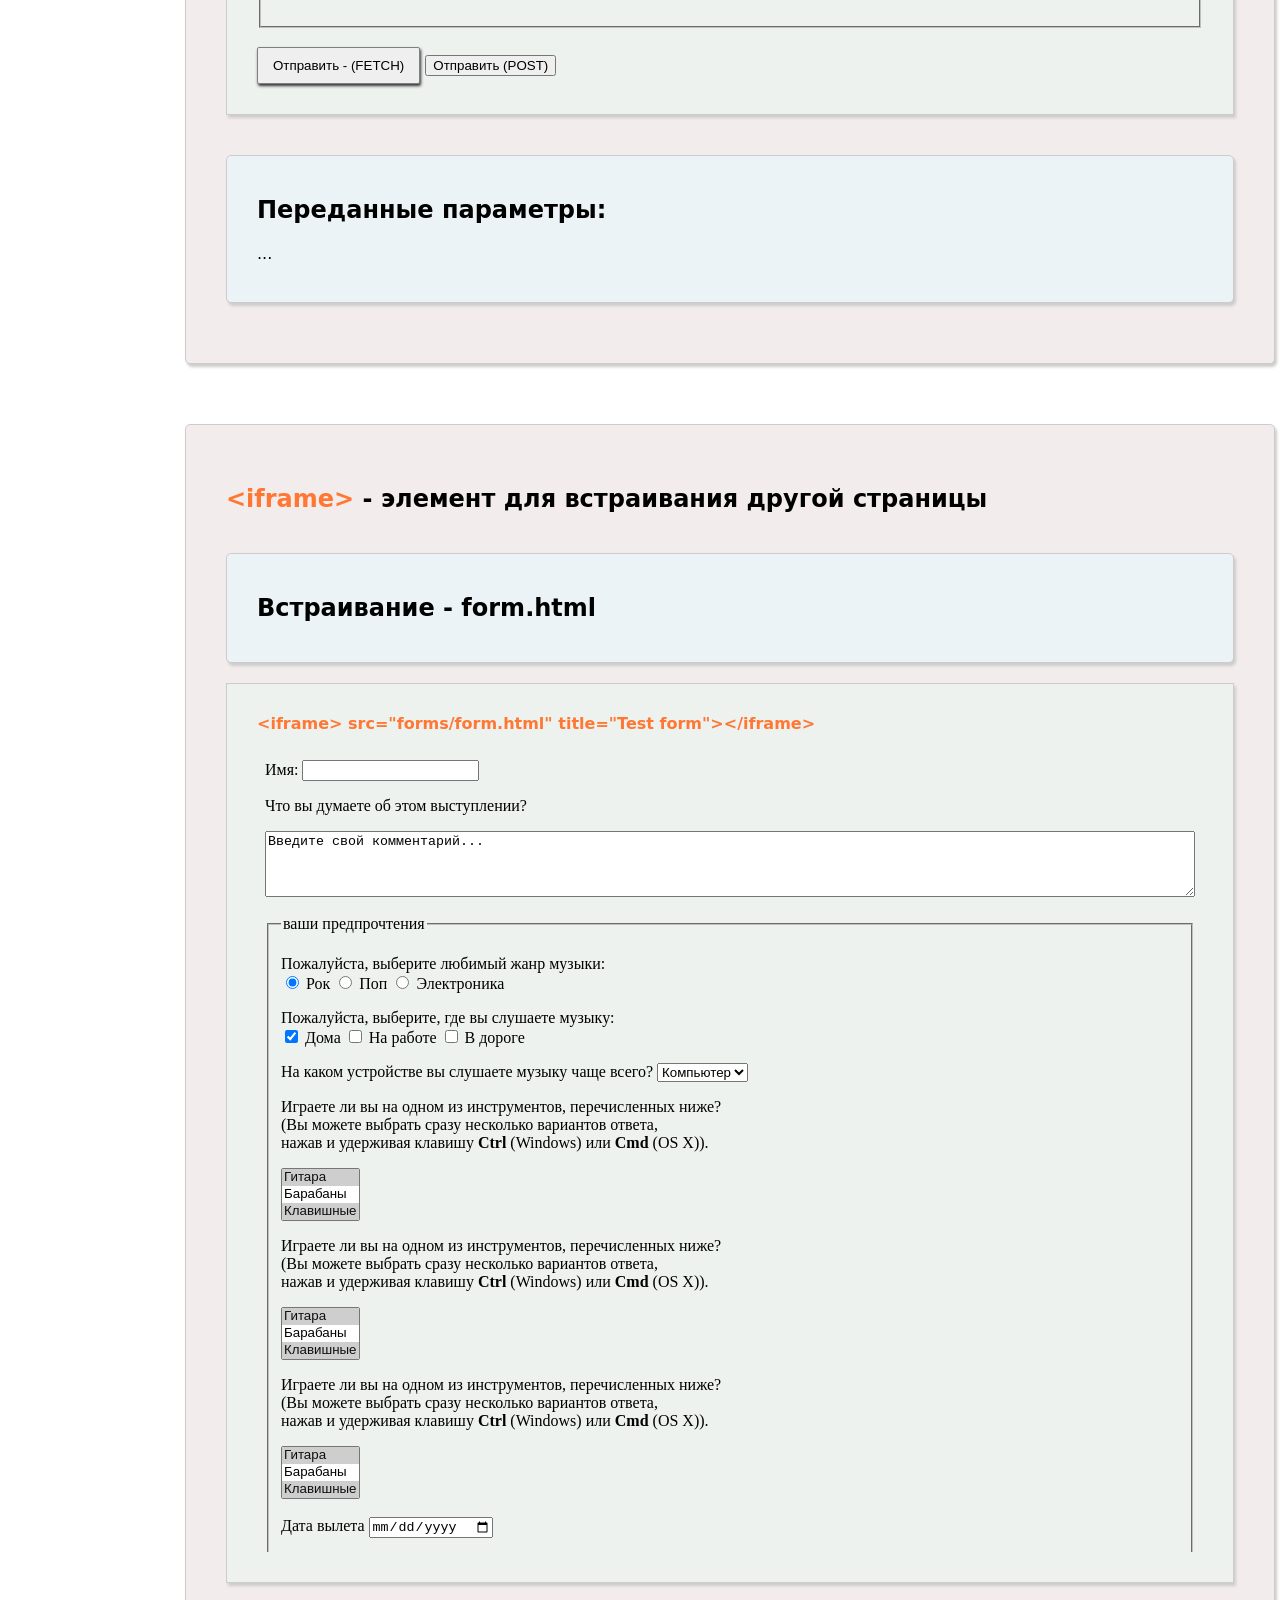
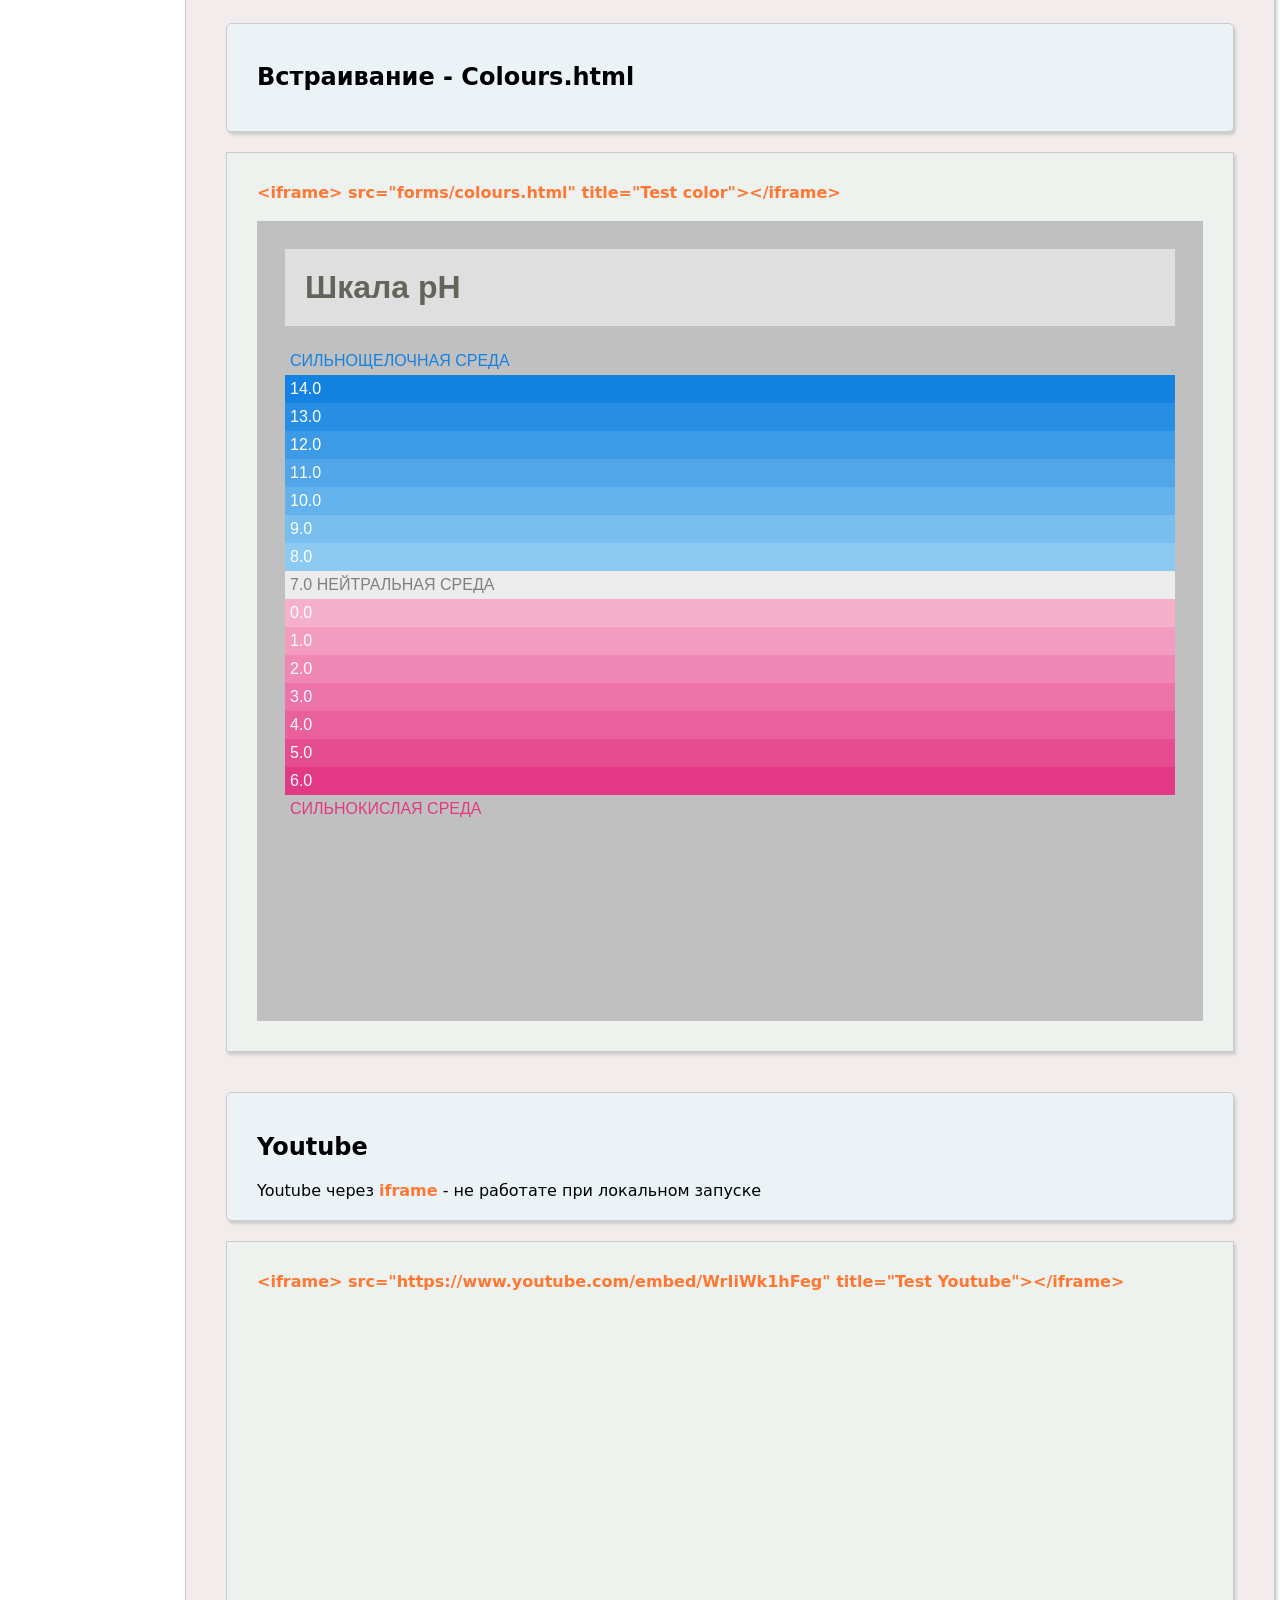
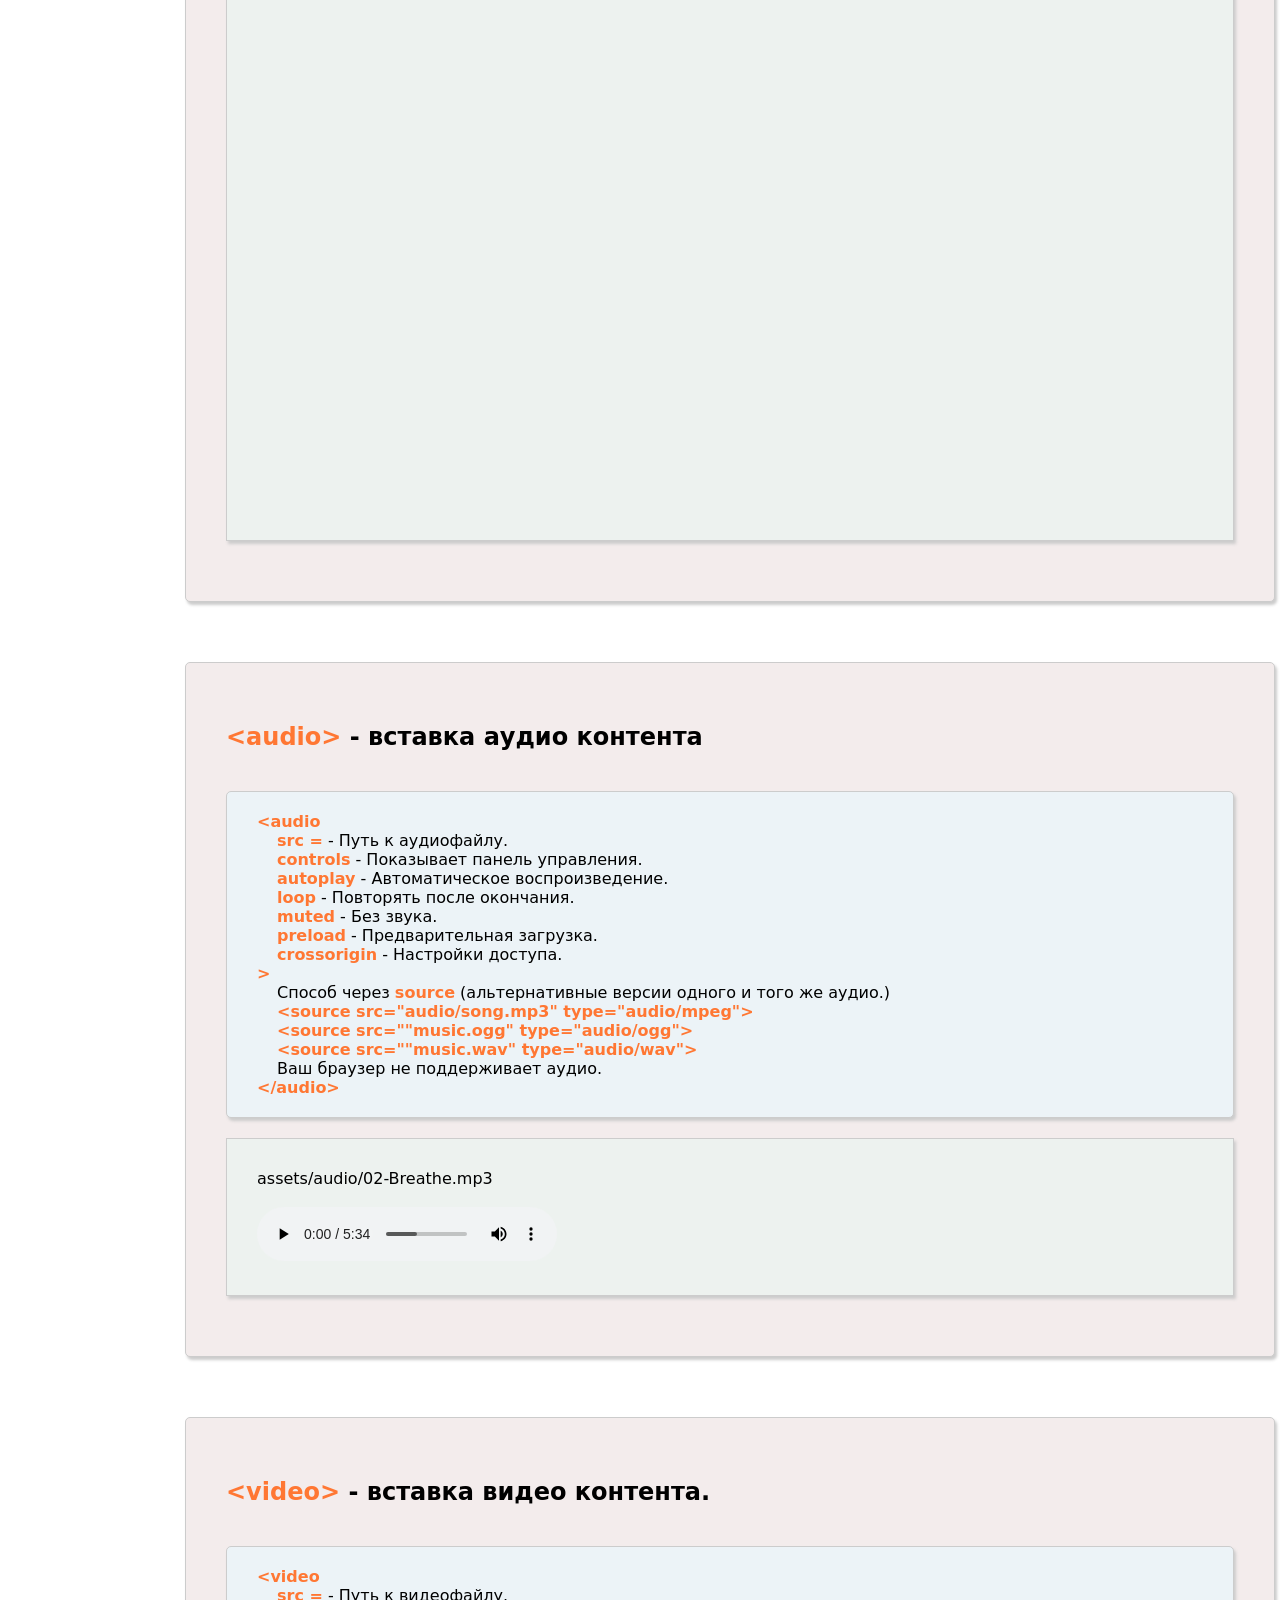
==== commit 454f6c3b: "Cahged main menu (image inside image)" ====
--- a/index.html
+++ b/index.html
@@ -19,41 +19,39 @@
 
 	<!-- МЕНЮ СВЕРХУ (главное) -->
 	<header>
-		<div class="logo-images logo-top">
-			<a href="#" class="menu-logo"> <img src="assets/images/Logo_2.png" alt="Logo"> </a>
-			<a href="#" class="menu-logo"> <img src="assets/images/logo_2.png" alt="Logo"> </a>
-			<a href="#" class="menu-logo"> <img src="assets/images/logo_2.png" alt="Logo"> </a>
-		</div>
-
-		<nav  class="main-menu">
-			<a href="#" class="line-logo"> <img src="assets/images/solar_sign.svg" alt="Logo"> </a>
-			<button class="menu-toggle" type="button">
-				☰ Menu
-			</button>
-
-			<ul>
-				<li><a href="#formatirovanie">Форматирование</a></li>
-				<li><a href="#specsimvoly">Спецсимволы</a></li>
-				<li><a href="#SVG-icon">SVG-iconki</a></li>
-				<li><a href="#span">SPAN</a></li>
-				<li><a href="#spiski">Списки</a></li>
-				<li><a href="#tablici">Таблицы</a></li>
-				<li><a href="#forms">Формы</a></li>
-				<li><a href="#iframes">IFRAME</a></li>
-				<li><a href="#audio">Аудио</a></li>
-				<li><a href="#video">Видео</a></li>
-				<li><a href="#font-settings">Шрифт</a></li>
-				<li><a href="#blocks">Блоки</a></li>
-				<li><a href="#background">Фон</a></li>
-			</ul>
-			<a href="#" class="line-logo"> <img src="assets/images/solar_sign.svg" alt="Logo"> </a>
-		</nav>
-
-		<div class="logo-images logo-bottom">
-			<a href="#" class="menu-logo"> <img src="assets/images/logo_2.png" alt="Logo"> </a>
-			<a href="#" class="menu-logo"> <img src="assets/images/logo_2.png" alt="Logo"> </a>
-			<a href="#" class="menu-logo"> <img src="assets/images/logo_2.png" alt="Logo"> </a>
-		</div>
+		<div class="menu-row">
+			<div class="menu-decoration">
+				<a href="#" class="menu-logo"> <img src="assets/images/Logo_2.png" alt="Logo"> </a>
+				<a href="#" class="line-logo"> <img src="assets/images/solar_sign.svg" alt="Logo"> </a>
+			</div>
+
+			<nav  class="main-menu">
+				<button class="menu-toggle" type="button">
+					☰ Menu
+				</button>
+
+				<ul>
+					<li><a href="#formatirovanie">Форматирование</a></li>
+					<li><a href="#specsimvoly">Спецсимволы</a></li>
+					<li><a href="#SVG-icon">SVG-iconki</a></li>
+					<li><a href="#span">SPAN</a></li>
+					<li><a href="#spiski">Списки</a></li>
+					<li><a href="#tablici">Таблицы</a></li>
+					<li><a href="#forms">Формы</a></li>
+					<li><a href="#iframes">IFRAME</a></li>
+					<li><a href="#audio">Аудио</a></li>
+					<li><a href="#video">Видео</a></li>
+					<li><a href="#font-settings">Шрифт</a></li>
+					<li><a href="#blocks">Блоки</a></li>
+					<li><a href="#background">Фон</a></li>
+				</ul>
+			</nav>
+
+			<div class="menu-decoration">
+				<a href="#" class="menu-logo"> <img src="assets/images/Logo_2.png" alt="Logo"> </a>
+				<a href="#" class="line-logo"> <img src="assets/images/solar_sign.svg" alt="Logo"> </a>
+			</div>
+		</div>			
 	</header>
 
 	<main>
--- a/css/styles.css
+++ b/css/styles.css
@@ -27,7 +27,7 @@
     --logo-size: 25px;
     --logo-offset: calc(-1 * var(--logo-size) / 1.2);
 
-    --line-logo-size: 60px; /* высота вращающегося логотипа */
+    --line-logo-size: 50px; /* высота вращающегося логотипа */
     --line-logo-offset: calc(-1 * ( var(--line-logo-size) - var(--menu-height) ) / 2); /* вертикальные отступы вращающегося логотипа */
 }
 
@@ -99,29 +99,76 @@
 
 
 /* ********************** */
-/* Формат меню */
+/* Формат секции меню */
+.menu-row {
+    display: flex;
+    flex-direction: row;
+    justify-content: space-between;
+    align-items: center;
+    width: 100%;
+    background: var(--menu-background-color1);
+    margin-top: 10px;
+}
+
+.menu-decoration {
+    position: relative;
+    align-items: center;
+    justify-content:center;
+	width: calc(var(--menu-height)*1.4); 
+	height: var(--menu-height);
+    flex-shrink: 0;    
+    margin-left: 20px;
+}
+
+.menu-logo img {
+    position: absolute;
+    inset: 0;
+    width: var(--menu-height);
+    height: var(--menu-height);
+
+    overflow: visible;
+    flex-shrink: 0;
+
+    transform: rotate(45deg);
+}
+
+.line-logo img {
+    position: absolute;
+    width: var(--line-logo-size);
+    height: var(--line-logo-size);
+    top: calc( (var(--menu-height) - var(--line-logo-size)) / 2 );
+    left:  calc( (var(--menu-height) - var(--line-logo-size)) / 2 );
+
+    animation: logo-rotate 5s linear infinite;
+}
+
+@keyframes logo-rotate {
+    from { transform: rotate(0deg); }
+    to { transform: rotate(360deg); }
+}
+
+
 .main-menu {
     position: relative;
     display: flex;          /* делаем горизонтально */
+    flex: 1;
+    
     width: 100%;
     justify-content: space-between;
     align-items: center;
-    background: var(--menu-background-color1);
+    align-self: stretch;
 }
 
 .main-menu ul {
     display: flex;          /* делаем горизонтально */
+    flex-wrap: wrap; /* для переноса меню на втрокую строку если не помещается */
+    /* flex-wrap: nowrap; */
     justify-content:center;
-    /* flex-wrap: wrap; /* для переноса меню на втрокую строку если не помещается */
-    flex-wrap: nowrap;
-    overflow-y: auto;
-
-    height: 100%;
+
     margin: 0;
     padding: 0;
 
     list-style: none;       /* убираем точки */
-    /* background: var(--menu-background-color1); */
     box-shadow: var(--menu-shadow);/* тень под меню */
 }
 
@@ -147,11 +194,16 @@
 	box-shadow: 0 5px 5px var(--menu-shadow);
 }
 
-@media (max-width: 768px) {
+@media (max-width: 800px) {
+    .menu-decoration{
+        display: none;
+    }
+
     .main-menu {
+        display: flex;
         flex-direction: column;
         align-items: stretch;
-        width: 70 %;
+        width: 70%;
     }
 
     .menu-toggle {
@@ -161,29 +213,33 @@
     .main-menu ul {
         display: none;
         flex-direction: column;
-        width: 100 %;
-        max-height: 70vh;
-        overflow-y: auto;
+        flex-wrap: nowrap;
+        width: 100%;
+        /* max-height: 70vh; */
+        align-items: stretch;
+        justify-content: flex-start;
     }
 
     .main-menu ul.open {
         display: flex;
     }
 
-    .line-logo{
-        display: none;
+    .main-menu li > a {
+        width: 100%;
+        justify-content: flex-start;
     }
 }
 
+
 .main-menu li {
-    height: 100%;
-    height: var(--menu-height);
+    display: flex;   
+    justify-content:center;
 }
 
 .main-menu li > a {
     display: flex;
     align-items: center; /* центрируем элементы внутри */
-    padding: 0px 15px; /* отступы вокруг текста пункта меню 1-в/н 2-п/л */
+    padding: 10px 15px; отступы вокруг текста пункта меню 1-в/н 2-п/л */
     height: 100%;
     text-decoration: none; /* чтобы не было подчеркивания */
     text-shadow: 0 2px 2px black;
@@ -195,85 +251,9 @@
     color: white;
 	text-shadow: 0 2px 2px var(--menu-shadow);
 	box-shadow: 0 5px 5px var(--menu-shadow);
-
-}
-
-
-.logo-images {
-    margin: 0;
-    display: flex;
-    width: 100%;
-
-
-    z-index: 1001;
-    justify-content: space-between;
-    align-items: center;
-    pointer-events: none;
-}
-
-.logo-top {
-    margin-bottom: var(--logo-offset);
-    padding-top: 5px;
-    padding-left: 5px;
-    padding-right: 5px;
-}
-
-.logo-bottom {
-    margin-top: var(--logo-offset);
-    padding-left: 5px;
-    padding-right: 5px;
-}
-
-.logo-images .menu-logo{
-    flex: 1;
-    display: flex;
-    pointer-events: none;
-}
-
-.logo-images img{
-	width: var(--logo-size);
-	height: var(--logo-size);
-    pointer-events: auto; 
-}
-
-.logo-top img{
-    transform: rotate(45deg);
-}
-
-.logo-bottom img{
-    transform: rotate(-45deg) scaleY(-1); /* povernut i отразить слева направо */
-}
-
-.logo-images .menu-logo:nth-child(1) {
-    justify-content: flex-start;
-}
-
-.logo-images .menu-logo:nth-child(2) {
-    justify-content: center;
-}
-
-.logo-images .menu-logo:nth-child(3) {
-    justify-content: flex-end;
-}
-
-
-.line-logo img {
-    width: var(--line-logo-size);
-    height: var(--line-logo-size);
-    display: block;
-
-    /* transform: rotate(110deg); */
-    margin-left: 30px;
-    margin-right: 30px;
-    margin-top: var(--line-logo-offset);
-    margin-bottom: var(--line-logo-offset);
-    animation: logo-rotate 5s linear infinite;
-}
-
-@keyframes logo-rotate {
-    from { transform: rotate(0deg); }
-    to { transform: rotate(360deg); }
-}
+    height: var(--menu-height);
+}
+
 /* Формат меню */
 /* ********************** */
 
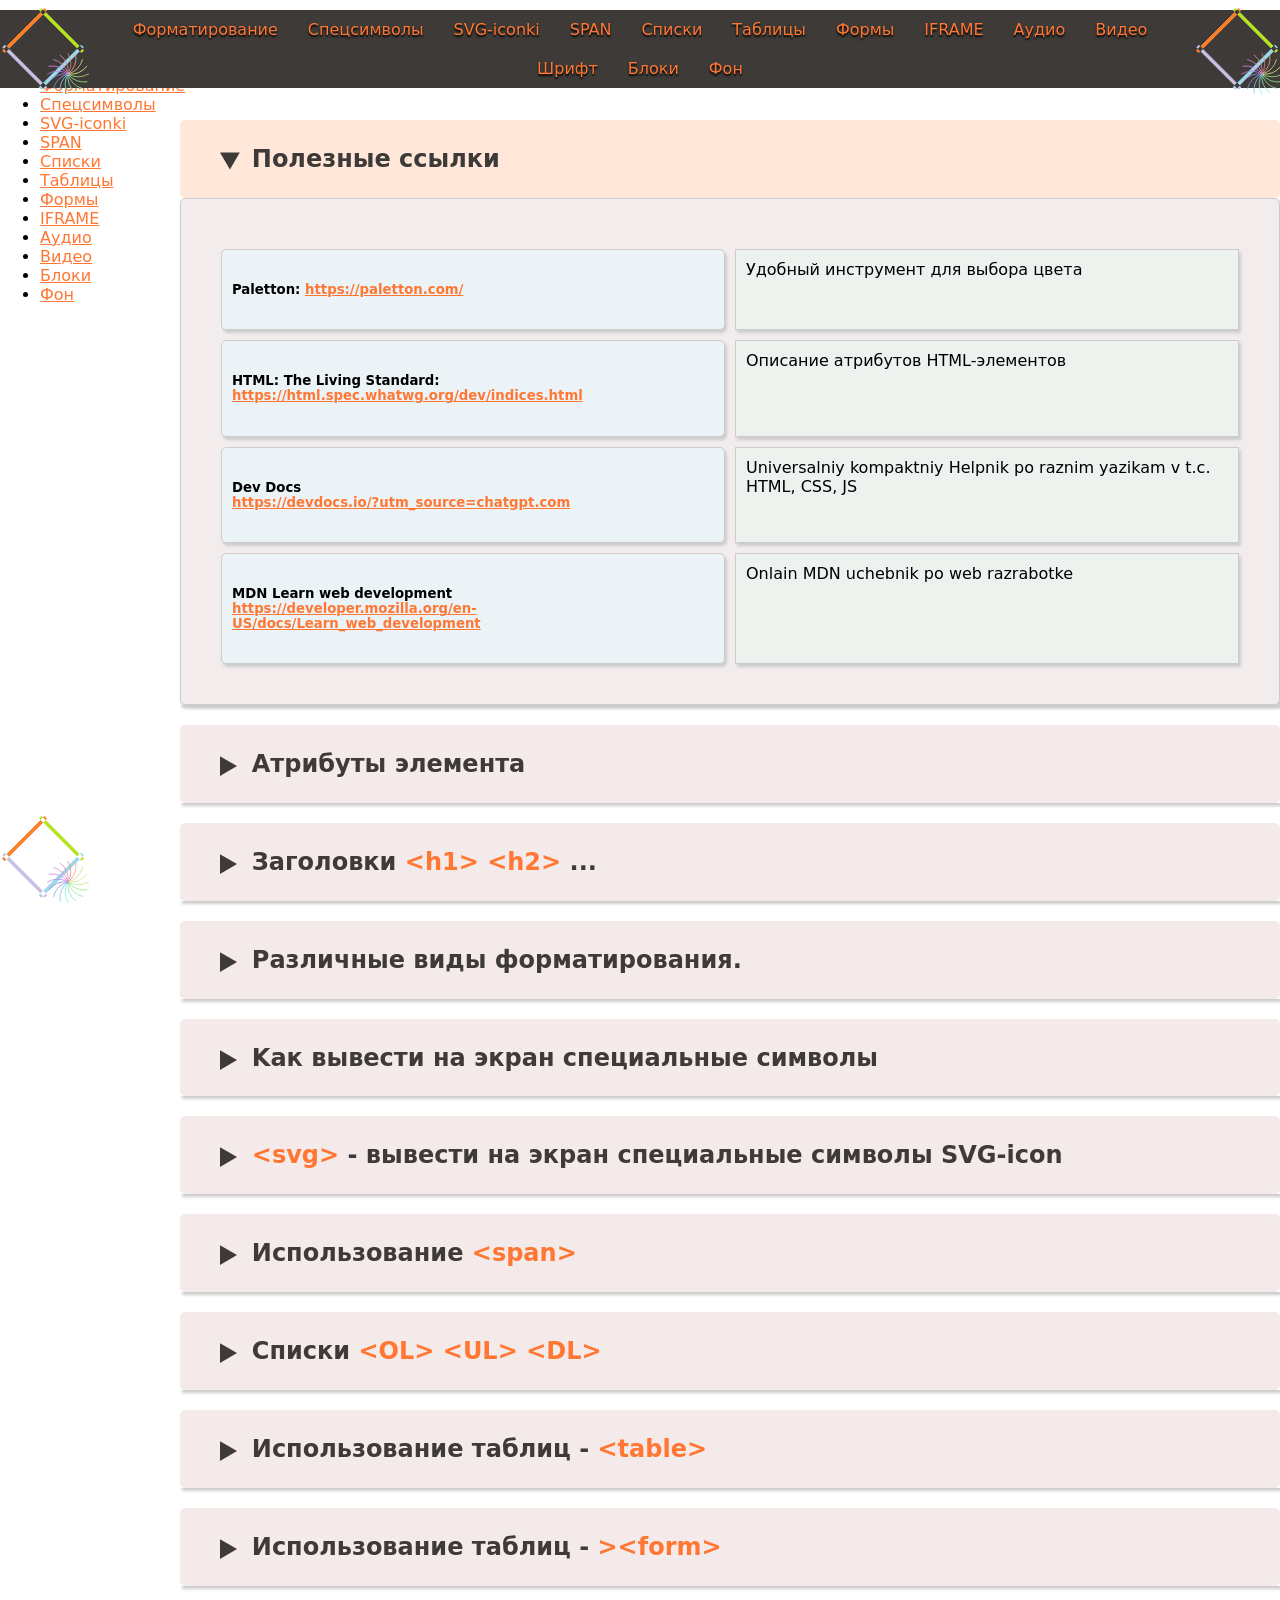
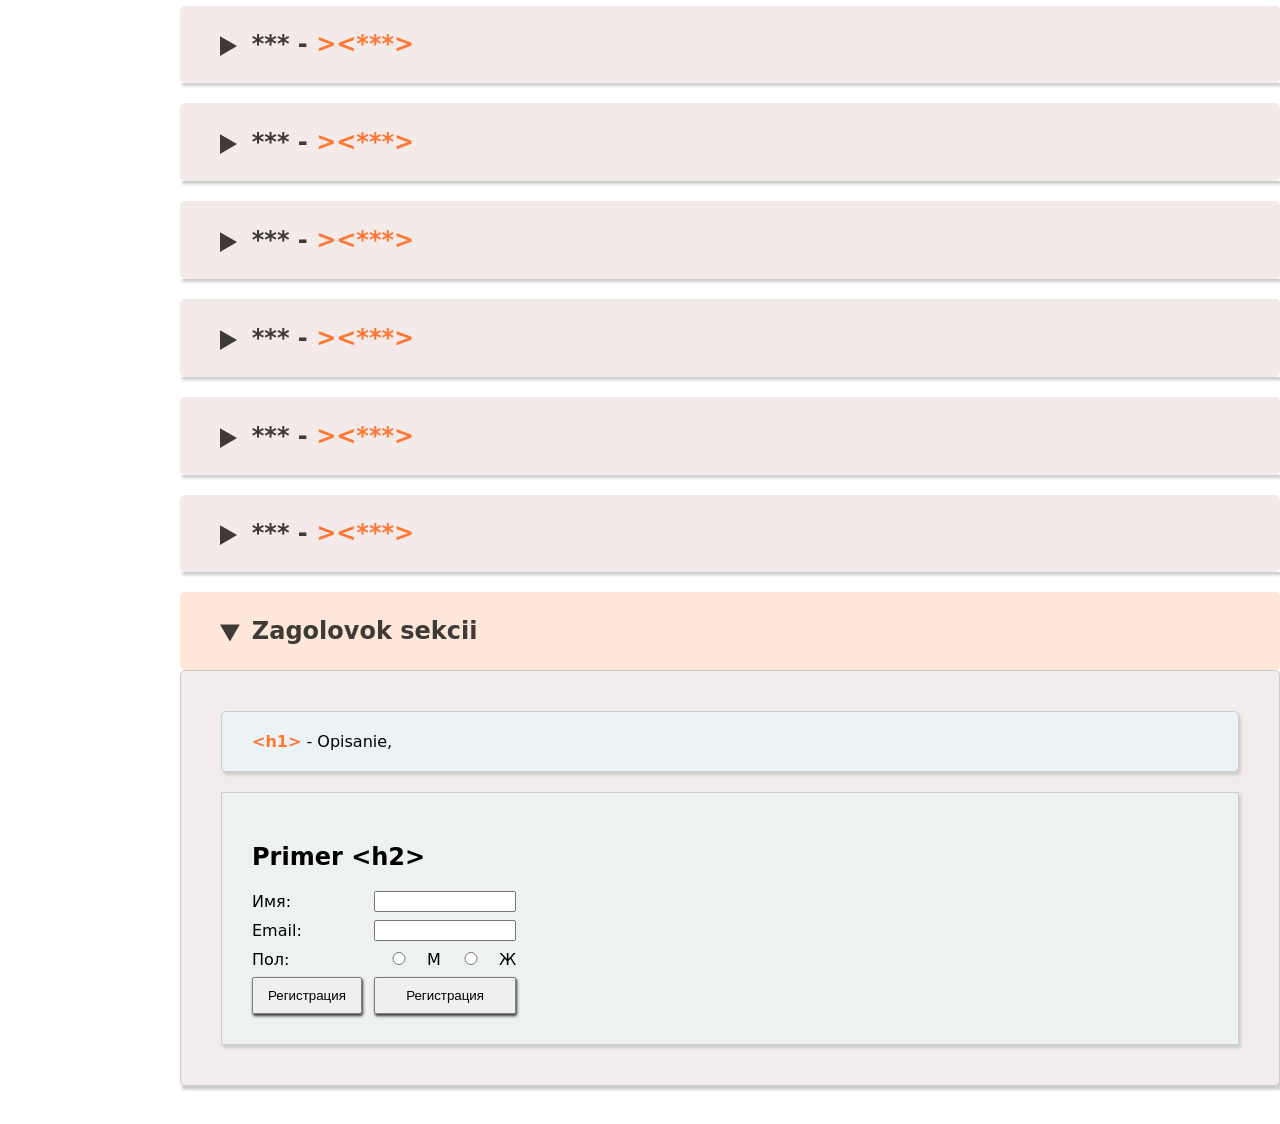
==== commit f92fa592: "Add accordeon" ====
--- a/index.html
+++ b/index.html
@@ -21,8 +21,8 @@
 	<header>
 		<div class="menu-row">
 			<div class="menu-decoration">
-				<a href="#" class="menu-logo"> <img src="assets/images/Logo_2.png" alt="Logo"> </a>
-				<a href="#" class="line-logo"> <img src="assets/images/solar_sign.svg" alt="Logo"> </a>
+				<a href="#" class="square-image"> <img src="assets/images/Logo_2.png" alt="Logo"> </a>
+				<a href="#" class="solar-image"> <img src="assets/images/solar_sign.svg" alt="Logo"> </a>
 			</div>
 
 			<nav  class="main-menu">
@@ -48,8 +48,8 @@
 			</nav>
 
 			<div class="menu-decoration">
-				<a href="#" class="menu-logo"> <img src="assets/images/Logo_2.png" alt="Logo"> </a>
-				<a href="#" class="line-logo"> <img src="assets/images/solar_sign.svg" alt="Logo"> </a>
+				<a href="#" class="square-image"> <img src="assets/images/Logo_2.png" alt="Logo"> </a>
+				<a href="#" class="solar-image"> <img src="assets/images/solar_sign.svg" alt="Logo"> </a>
 			</div>
 		</div>			
 	</header>
@@ -79,1282 +79,1461 @@
 
 		<!-- ************************************ -->
 		<!-- Полезные ссылки -->
-		<section id="zagolovki" class="section-reference">
-			<h2>Полезные ссылки</h2>
-			<div class="section_horisontal">
-				<div class="block-description block_horisontal">
-					<h5>Paletton: 
-						<a href="https://paletton.com/" target="_blank">
-							https://paletton.com/
-						</a>
-					</h5>
-				</div>
-				<div class="block-example  block_horisontal">
-					Удобный инструмент для выбора цвета
-				</div>
-			</div>
-
-			<div class="section_horisontal">
-				<div class="block-description block_horisontal">
-					<h5>HTML: The Living Standard:
-						<a href="https://html.spec.whatwg.org/dev/indices.html" target="_blank">
-							https://html.spec.whatwg.org/dev/indices.html
-						</a>
-					</h5>
-				</div>
-				<div class="block-example  block_horisontal">
-					Описание атрибутов HTML-элементов
-				</div>
-			</div>
-
-			<div class="section_horisontal">
-				<div class="block-description block_horisontal">
-					<h5>Dev Docs <br>
-						<a href="https://devdocs.io/?utm_source=chatgpt.com" target="_blank">
-							https://devdocs.io/?utm_source=chatgpt.com
-						</a>
-					</h5>
-				</div>
-				<div class="block-example  block_horisontal">
-					Universalniy kompaktniy Helpnik po raznim yazikam v t.c. HTML, CSS,  JS
-				</div>
-			</div>
-
-			<div class="section_horisontal">
-				<div class="block-description block_horisontal">
-					<h5> MDN Learn web development<br>
-						<a href="https://developer.mozilla.org/en-US/docs/Learn_web_development" target="_blank">
-							https://developer.mozilla.org/en-US/docs/Learn_web_development
-						</a>
-					</h5>
-				</div>
-				<div class="block-example  block_horisontal">
-					Onlain  MDN uchebnik po web razrabotke
-				</div>
-			</div>
-			
-		</section>
-		
+		<details class="accordeon-for-section-reference" open>
+			<summary>
+				<div>
+					<h2>Полезные ссылки</h2>
+				</div>
+			</summary>
+			<section id="zagolovki" class="section-reference">
+				<div class="section_horisontal">
+					<div class="block-description block_horisontal">
+						<h5>Paletton: 
+							<a href="https://paletton.com/" target="_blank">
+								https://paletton.com/
+							</a>
+						</h5>
+					</div>
+					<div class="block-example  block_horisontal">
+						Удобный инструмент для выбора цвета
+					</div>
+				</div>
+
+				<div class="section_horisontal">
+					<div class="block-description block_horisontal">
+						<h5>HTML: The Living Standard:
+							<a href="https://html.spec.whatwg.org/dev/indices.html" target="_blank">
+								https://html.spec.whatwg.org/dev/indices.html
+							</a>
+						</h5>
+					</div>
+					<div class="block-example  block_horisontal">
+						Описание атрибутов HTML-элементов
+					</div>
+				</div>
+
+				<div class="section_horisontal">
+					<div class="block-description block_horisontal">
+						<h5>Dev Docs <br>
+							<a href="https://devdocs.io/?utm_source=chatgpt.com" target="_blank">
+								https://devdocs.io/?utm_source=chatgpt.com
+							</a>
+						</h5>
+					</div>
+					<div class="block-example  block_horisontal">
+						Universalniy kompaktniy Helpnik po raznim yazikam v t.c. HTML, CSS,  JS
+					</div>
+				</div>
+
+				<div class="section_horisontal">
+					<div class="block-description block_horisontal">
+						<h5> MDN Learn web development<br>
+							<a href="https://developer.mozilla.org/en-US/docs/Learn_web_development" target="_blank">
+								https://developer.mozilla.org/en-US/docs/Learn_web_development
+							</a>
+						</h5>
+					</div>
+					<div class="block-example  block_horisontal">
+						Onlain  MDN uchebnik po web razrabotke
+					</div>
+				</div>
+				
+			</section>
+		</details>
+
 
 		<!-- *********************** -->
 		<!-- Atributi Elementa -->
-		<section id="atributi-elementa" class="section-reference">
-			<h2>Атрибуты элемента</h2>	
+		<details class="accordeon-for-section-reference">
+			<summary>
+				<div>
+					<h2>Атрибуты элемента</h2>
+				</div>
+			</summary>
+
+			<section id="atributi-elementa" class="section-reference">
+
+				<div class="block-description">
+					<p>
+						Структурные данные загружаются из: <br>
+						<b> https://html.spec.whatwg.org/dev/indices.html </b><br>
+						Затем эти данные используются для заполнения элемента <b>&lt;select&gt;</b>.<br>
+						При выборе элемента заполняется таблица атрибутов.
+					</p>
+				</div>
+
+				<div class="block-example">
+					<div class="section_horisontal">
+						<div class="block_horisontal">
+							<span>Элемент:</span> 
+						</div>
+						<div class="block_horisontal">
+							<select id="element_HTML">
+								<option>...downloading</option>
+							</select>
+						</div>
+					</div>
+
+					<div class="section_horisontal">
+						<div class="block_horisontal">
+							<span>Описание:</span> 
+						</div>
+						<div class="block_horisontal">
+							<span id="elementDescription"> ... oписание</span> 
+						</div>
+					</div>
+
+					<div class="section_horisontal">
+						<div class="block_horisontal">
+							<span>Ссылка:</span> 
+						</div>
+						<div class="block_horisontal">
+							<a id="elementURL" href=""> </a>
+						</div>
+					</div>
+					<br>
+
+					<table>
+						<thead>
+							<tr>
+								<th>Имя атрибута</th>
+								<th>Описание</th>
+								<th>Тип значения</th>
+								<th>Ссылка</th>
+							</tr>
+						</thead>
+						<tbody id="attributes-table-body">
+							<!-- Заполняется в JS после выбора элемента с сайта  -->
+						</tbody>
+					</table>
+				</div>
+						
+			</section>
+		</details>
+
+
+		<!-- ************************************ -->
+		<!-- Заголовки -->
+		<details class="accordeon-for-section-reference">
+			<summary>
+				<div>
+					<h2> Заголовки <b>&lt;h1&gt; &lt;h2&gt;</b> ... </h2>
+				</div>
+			</summary>
+
+			<section id="zagolovki" class="section-reference">
+				<h2> Заголовки <b>&lt;h1&gt; &lt;h2&gt; ...</b> </h2>
+				<div class="block-description">
+					<p>					
+						<b>&lt;h1&gt;</b> - Этот текст может быть введением к тексту,
+						помещенному  далее на странице. В случае если текст достаточно
+						длинный, он может быть разделен на несколькоразделов с подзаголовками.
+						Часто при написании длинных статей используют
+						подзаголовки, помогающие читателям следить за
+						структурой всего написанного. Иногда используются и
+						подзаголовки более низкого уровня.
+				</p>
+				</div>
+				<div class="block-example">
+					<h1>Это основной заголовок - <b>&lt;h1&gt;</b></h1>
+					<h2>Это подзаголовок - <b>&lt;h2&gt;</b></h2>
+				</div>
+						
+			</section>
+		</details>
+
 			
-			<div class="block-description">
-				<p>
-					Структурные данные загружаются из: <br>
-					<b> https://html.spec.whatwg.org/dev/indices.html </b><br>
-					Затем эти данные используются для заполнения элемента <b>&lt;select&gt;</b>.<br>
-					При выборе элемента заполняется таблица атрибутов.
-				</p>
-			</div>
-
-			<div class="block-example">
+		<!-- ************************************ -->
+		<!-- Форматирование -->
+		<details class="accordeon-for-section-reference">
+			<summary>
+				<div>
+					<h2>Различные виды форматирования.</h2>	
+				</div>
+			</summary>
+
+			<section id="formatirovanie" class="section-reference">
+				<div class="section_horisontal">
+					<div class="block-description block_horisontal">
+						<p> 
+							<b>&lt;blockquote&gt;</b> - Это цитата с указанием источника, но не его виндно (только поисковикам).
+						</p>
+					</div>
+					<div class="block-example  block_horisontal">
+						<blockquote cite="https://unity-hub.org/"> <!-- cite указывает источник цитаты, но обычно не показывается пользователю на странице. Он больше для браузера, поисковиков и семантики. -->
+							Это цитата c unity-hub.
+						</blockquote>
+					</div>
+				</div>
+
+				<div class="section_horisontal">
+					<div class="block-description block_horisontal">
+						<p> 
+							<b>&lt;del&gt;</b> - зачеркнутый текст 
+							<br> используется для удаленного текста. <br> 
+							&lt;del datetime="2026-07-12" cite="https://example.com/changes"&gt;
+						</p>
+					</div>
+					<div class="block-example  block_horisontal">
+						<p> 
+							Это была <del datetime="2026-07-12">худшая</del> из идей
+						</p>
+					</div>
+				</div>
+
+				<div class="section_horisontal">
+					<div class="block-description block_horisontal">
+						<p> 
+							<b>&lt;ins&gt;</b> - подчеркнутый текст
+						</p>
+					</div>
+					<div class="block-example  block_horisontal">
+						<p> 
+							Это была <ins>лучшая</ins> из идей
+						</p>
+					</div>
+				</div>
+
+				<div class="section_horisontal">
+					<div class="block-description block_horisontal">
+						<p> 
+							<b>&lt;span&gt;</b> - подсказка
+							<br> При наведении появится всплывающий текст - "Это подсказка"
+						</p>
+					</div>
+					<div class="block-example  block_horisontal">
+						<span title="Это подсказка"> 
+							Наведите курсор сюда и появится текст поддсказки
+						</span>
+					</div>
+				</div>
+				
+				<div class="section_horisontal">
+					<div class="block-description block_horisontal">
+						<p> 
+							<b>&lt;abbr&gt;</b> - аббривиатура
+						</p>
+					</div>
+					<div class="block-example  block_horisontal">
+						<p>
+							Наведите курсор на слово
+							<abbr title="Национальное агентство по аэронавтике и исследованию космического пространства">
+								NASA
+							</abbr> 
+							и появится полный текст
+						</p>
+					</div>
+				</div>
+				
+				<div class="section_horisontal">
+					<div class="block-description block_horisontal">
+						<p> <b>&lt;s&gt;</b> - зачеркнутый текст 
+							<br> используется для неактуальной информации текста. <br> 
+						</p>
+					</div>
+					<div class="block-example  block_horisontal">
+						<p>
+							Ноутбук Samsung:<br>
+							Старая цена: <s>31 900 руб.</s><br>
+							Новая цена: всего 11 999 руб.'
+						</p>
+					</div>
+				</div>
+				
+				<div class="section_horisontal">
+					<div class="block-description block_horisontal">
+						<p> 
+							<b>&lt;address&gt;</b> - адрес
+							<br> <b>&lt;a</b> href="mailto:email@mywebsite.ru"<b>&gt;</b> email@mywebsite.ru<b>&lt;/a&gt;</b>
+							- email co ssilkoy na otpravku pochty
+						</p>
+					</div>
+					<div class="block-example  block_horisontal">
+						<address>
+							<p> 
+								<a href="mailto:email@mywebsite.ru">email@mywebsite.ru</a> 
+								<br>г. Ухань, ул. Ковида, д. 25.
+							</p>
+						</address>
+					</div>
+				</div>
+				
+			</section>
+		</details>
+	
+		
+		<!-- ************************************ -->
+		<!-- Спецсимволы	< > & " ' © -->
+		<details class="accordeon-for-section-reference">
+			<summary>
+				<div>
+					<h2>Kак вывести на экран специальные символы</h2>		
+				</div>
+			</summary>
+
+			<section id="specsimvoly" class="section-reference">
+				<div class="block-description">
+					<!--			<tableclass="limit-max-width"  max-width="600" cellpadding="10" cellspacing="2" border="1" > -->
+					<table class="limit-max-width">
+						<tbody>
+							<tr>	<td >&amp;lt;</td>		<td style="text-align: center;"> &lt; </td>		<td>левая угловая скобка</td>	</tr>
+							<tr>	<td>&amp;gt;</td>		<td style="text-align: center;"> &gt; </td>		<td>правая угловая скобка</td>	</tr>
+							<tr>	<td>&amp;amp;</td>		<td style="text-align: center;"> &amp; </td>	<td>амперсанд</td>				</tr>
+							<tr>	<td>&amp;quot;</td>		<td style="text-align: center;"> &quot; </td>	<td>двойная кавычка</td>		</tr>
+							<tr>	<td>&amp;apos;</td>		<td style="text-align: center;"> &apos; </td>	<td>одинарная кавычка</td>		</tr>
+							<tr>	<td>&amp;copy;</td>		<td style="text-align: center;"> &copy; </td>	<td>знак copyright</td>			</tr>
+							<tr>	<td>&amp;nbsp;</td>		<td style="text-align: center;"> &nbsp; </td>	<td>неразрывный пробел</td>		</tr>
+							<tr>	<td>&amp;#9993;</td>	<td style="text-align: center;"> &#9993; </td>	<td>email</td>					</tr>
+							<tr>	<td>&amp;#9742;</td>	<td style="text-align: center;"> &#9742; </td>	<td>phone number</td>			</tr>
+							<tr>	<td>&amp;#9743;</td>	<td style="text-align: center;"> &#9742; </td>	<td>phone number</td>			</tr>					
+							<tr>	<td>&amp;#128205;</td>	<td style="text-align: center;"> &#128205; </td><td>address</td>				</tr>
+							<tr>	<td>&amp;#127760;</td>	<td style="text-align: center;"> &#127760; </td><td>website</td>				</tr>
+							<tr>	<td><a href="https://www.toptal.com/designers/htmlarrows/symbols/?utm_source=chatgpt.com">Site with sybols - toptal.com</a></td>	<td style="text-align: center;"> </td><td>ssilka na vse simvoli</td></tr>
+						</tbody>
+					</table>
+				</div>
+				<div class="block-example">
+					<h3> Пример 1: </h3>
+					<p>
+						HTML-тег: &lt;meta&gt;<br>
+						Copyright: &copy; 2026 TSOS Unity Hub<br>
+						5 &gt; 3<br>
+						3 &lt; 5<br>
+						Tom &amp; Jerry
+					</p>
+					
+					<hr>
+					<h3>Пример 2: </h3>
+					<p>
+						&#9993; info@example.com<br>
+						&#9742; 01788 123456<br>
+						&#128205; Rugby Town Hall, Rugby<br>
+						&#127760; www.example.com
+					</p>
+				</div>
+`			</section>
+		</details>
+
+
+		<!-- ************************************ -->
+		<!-- <SVG> - SVG-иконки -->
+		<details class="accordeon-for-section-reference">
+			<summary>
+				<div>
+					<h2><b>&lt;svg&gt;</b> - вывести на экран специальные символы SVG-icon </h2>
+				</div>
+			</summary>
+
+			<section id="SVG-icon" class="section-reference">
+				<div class="section_horisontal"> <!-- Google Map -->
+					<div class="block-description block_horisontal"> <!-- opisanie -->
+						<pre><code>
+		<b>&lt;svg</b> class="svg-icon" viewBox="0 0 24 24" aria-hidden="true" style="fill: var(--menu-color)"<b>&gt;</b>  
+			&lt;path d="M12 2C8.69 2 6 4.69 6 8c0 4.5 6 12 6 12s6-7.5 6-12c0-3.31-2.69-6-6-6zm0 8.5A2.5 2.5 0 1 1 12 5a2.5 2.5 0 0 1 0 5.5z"/&gt;
+		<b>&lt;/svg&gt;</b>
+						</code></pre>
+					</div>
+					<div class="block-example block_horisontal"> <!-- primeri -->
+						<a	href="https://www.google.com/maps/search/?api=1&query=Rugby+Town+Hall+Rugby" target="_blank" rel="noopener noreferrer">
+						<!-- noopener запрещает открытой странице управлять исходной страницей через JavaScript.
+							noreferrer не передаёт открываемому сайту адрес страницы, с которой пользователь перешёл. -->
+							<svg class="svg-icon" viewBox="0 0 24 24" aria-hidden="true" style="fill: var(--menu-color)">
+								<path d="M12 2C8.69 2 6 4.69 6 8c0 4.5 6 12 6 12s6-7.5 6-12c0-3.31-2.69-6-6-6zm0 8.5A2.5 2.5 0 1 1 12 5a2.5 2.5 0 0 1 0 5.5z"/>
+							</svg>
+							- Google Map
+						</a>
+					</div>
+				</div>
+			
+				<div class="section_horisontal"> <!-- Address -->
+					<div class="block-description block_horisontal"> <!-- opisanie -->
+						<pre><code>
+		<b>&lt;svg</b> class="svg-icon" viewBox="0 0 24 24" aria-hidden="true" style="fill: blue" <b>&gt;</b>  
+			&lt;path d="M12 3 2 12h3v9h6v-6h2v6h6v-9h3L12 3zm5 16h-2v-6H9v6H7v-7.9l5-4.5 5 4.5V19z"/&gt;
+		<b>&lt;/svg&gt;</b>
+						</code></pre>
+					</div>
+					<div class="block-example block_horisontal"> <!-- primeri -->
+						<svg class="svg-icon" viewBox="0 0 24 24" aria-hidden="true" style="fill: blue">
+							<path d="M12 3 2 12h3v9h6v-6h2v6h6v-9h3L12 3zm5 16h-2v-6H9v6H7v-7.9l5-4.5 5 4.5V19z"/>
+						</svg>
+						- Адрес
+					</div>
+				</div>
+				
+				<div class="section_horisontal"> <!-- Phone -->
+					<div class="block-description block_horisontal"> <!-- opisanie -->
+						<pre><code>
+		<b>&lt;svg</b> class="svg-icon" viewBox="0 0 24 24" aria-hidden="true" style="fill: black" <b>&gt;</b>  
+			&lt;path d="M17 1H7C5.9 1 5 1.9 5 3v18c0 1.1.9 2 2 2h10c1.1 0 2-.9 2-2V3c0-1.1-.9-2-2-2zm0 18H7V5h10v14zm-4 3h-2v-1h2v1z"/&gt;
+		<b>&lt;/svg&gt;</b>
+						</code></pre>
+					</div>
+					<div class="block-example block_horisontal"> <!-- primeri -->
+						<svg class="svg-icon" viewBox="0 0 24 24" aria-hidden="true" style="fill: black">
+							<path d="M17 1H7C5.9 1 5 1.9 5 3v18c0 1.1.9 2 2 2h10c1.1 0 2-.9 2-2V3c0-1.1-.9-2-2-2zm0 18H7V5h10v14zm-4 3h-2v-1h2v1z"/>
+						</svg>
+						<a href="tel:+441788123456">- Телефон</a>
+					</div>
+				</div>
+				
+				<div class="section_horisontal"> <!-- Email -->
+					<div class="block-description block_horisontal"> <!-- opisanie -->
+						<pre><code>
+		<b>&lt;svg</b> class="svg-icon" viewBox="0 0 24 24" aria-hidden="true" style="fill: red" <b>&gt;</b>  
+			&lt;path d="M20 4H4C2.9 4 2 4.9 2 6v12c0 1.1.9 2 2 2h16c1.1 0 2-.9 2-2V6c0-1.1-.9-2-2-2zm0 4-8 5-8-5V6l8 5 8-5v2z"/&gt;
+		<b>&lt;/svg&gt;</b>
+						</code></pre>
+					</div>
+					<div class="block-example block_horisontal"> <!-- primeri -->
+						<svg class="svg-icon" viewBox="0 0 24 24" aria-hidden="true" style="fill: red">
+							<path d="M20 4H4C2.9 4 2 4.9 2 6v12c0 1.1.9 2 2 2h16c1.1 0 2-.9 2-2V6c0-1.1-.9-2-2-2zm0 4-8 5-8-5V6l8 5 8-5v2z"/>
+						</svg>
+						<a href="mailto:info@example.com"> - Почта</a>
+					</div>
+				</div>
+			
+				<div class="section_horisontal"> <!-- Website -->
+					<div class="block-description block_horisontal"> <!-- opisanie -->
+						<pre><code>
+		<b>&lt;svg</b> class="svg-icon" viewBox="0 0 24 24" aria-hidden="true" <b>&gt;</b>  
+			&lt;path d="M12 2C6.48 2 2 6.48 2 12s4.48 10 10 10 10-4.48 10-10S17.52 2 12 2zm6.92 6h-2.95a15.7 15.7 0 0 0-1.38-3.56A8.05 8.05 0 0 1 18.92 8zM12 4c.83 1.2 1.47 2.54 1.85 4h-3.7C10.53 6.54 11.17 5.2 12 4zM4.26 14a7.8 7.8 0 0 1 0-4h3.38a16.6 16.6 0 0 0 0 4H4.26zm.82 2h2.95a15.7 15.7 0 0 0 1.38 3.56A8.05 8.05 0 0 1 5.08 16zM8.03 8H5.08a8.05 8.05 0 0 1 4.33-3.56A15.7 15.7 0 0 0 8.03 8zM12 20c-.83-1.2-1.47-2.54-1.85-4h3.7c-.38 1.46-1.02 2.8-1.85 4zm2.24-6H9.76a14.35 14.35 0 0 1 0-4h4.48a14.35 14.35 0 0 1 0 4zm.35 5.56A15.7 15.7 0 0 0 15.97 16h2.95a8.05 8.05 0 0 1-4.33 3.56zM16.36 14a16.6 16.6 0 0 0 0-4h3.38a7.8 7.8 0 0 1 0 4h-3.38z"/&gt;
+		<b>&lt;/svg&gt;</b>
+						</code></pre>
+					</div>
+					<div class="block-example block_horisontal"> <!-- primeri -->
+						<svg class="svg-icon" viewBox="0 0 24 24" aria-hidden="true" >
+							<path d="M12 2C6.48 2 2 6.48 2 12s4.48 10 10 10 10-4.48 10-10S17.52 2 12 2zm6.92 6h-2.95a15.7 15.7 0 0 0-1.38-3.56A8.05 8.05 0 0 1 18.92 8zM12 4c.83 1.2 1.47 2.54 1.85 4h-3.7C10.53 6.54 11.17 5.2 12 4zM4.26 14a7.8 7.8 0 0 1 0-4h3.38a16.6 16.6 0 0 0 0 4H4.26zm.82 2h2.95a15.7 15.7 0 0 0 1.38 3.56A8.05 8.05 0 0 1 5.08 16zM8.03 8H5.08a8.05 8.05 0 0 1 4.33-3.56A15.7 15.7 0 0 0 8.03 8zM12 20c-.83-1.2-1.47-2.54-1.85-4h3.7c-.38 1.46-1.02 2.8-1.85 4zm2.24-6H9.76a14.35 14.35 0 0 1 0-4h4.48a14.35 14.35 0 0 1 0 4zm.35 5.56A15.7 15.7 0 0 0 15.97 16h2.95a8.05 8.05 0 0 1-4.33 3.56zM16.36 14a16.6 16.6 0 0 0 0-4h3.38a7.8 7.8 0 0 1 0 4h-3.38z"/>
+						</svg>
+						<a href="https://unity-hub.org/">- Сайт</a>
+					</div>
+				</div>
+				
+			</section>
+		</details>	
+
+
+		<!-- *********************** -->
+		<!-- <SPAN> - форматирование части строки -->
+		<details class="accordeon-for-section-reference">
+			<summary>
+				<div>
+					<h2>Использование <b>&lt;span&gt;</b></h2>	
+				</div>
+			</summary>
+
+			<section id="span"class="section-reference">
+				<div class="block-description">
+					<p>
+						Chast teksta vnutri lubogo elementa mojet bit zakluchena v <b>&lt;span&gt;</b> i otformatirovana proisvolnim sposobom
+					</p>
+				</div>
+				<div class="block-example">
+					<p>Текст с <span style="color: blue;">кусочком</span> внутри.</p>
+					<h2>Заголовок с <span style="color: blue;">выделенным</span> словом</h2>
+					<a href="#">Ссылка с <span style="color: teal;">выделенным текстом</span></a>
+					<ul><li>Пункт списка с <span style="color: red;">важной частью</span></li></ul>
+					<button>Нажми <span style="color: green;">сюда</span></button>
+				</div>
+						
+			</section>
+		</details>
+
+
+		<!-- *********************** -->
+		<!-- <OL> <UL> <DL> - Списки-->
+		<details class="accordeon-for-section-reference">
+			<summary>
+				<div>
+					<h2>Списки <b>&lt;OL&gt; &lt;UL&gt; &lt;DL&gt;</b></h2>
+				</div>
+			</summary>
+
+			<section id="spiski" class="section-reference">
+				<div class="block-description">
+					<p>
+						<b>&lt;ol title="zagolovok"&gt;</b> - нумерованный список. 
+						<br>&nbsp;&nbsp; <b>&lt;li&gt;</b> - элемент списка. 
+						<br> Загоовок title не виден и появляется при наведении на єлемент списка.
+					</p>
+				</div>
+				<div class="block-example">
+					<ol title="Рецепт пюре"> 
+						<li> Порежьте картофель кубиками.</li>
+						<li> Варите картофель в соленой воде на медленном огне в течение 15-20 минут до размягчения.</li>
+						<li> Подогрейте и смешайте молоко, сливочное масло и мускатный орех.</li>
+						<li> Слейте воду из кастрюли и потолките картофель.</li>
+						<li> Перемешайте картофель со смесью из молока,	масла и мускатного ореха.</li>
+					</ol>
+				</div>
+						
+				<div class="block-description">
+					<p>
+						<b>&lt;ul&gt;</b> - список с маркерами. 
+						<br>&nbsp;&nbsp; <b>&lt;li&gt;</b> - элемент списка. 
+					</p>
+				</div>
+				<div class="block-example">
+					<ul>
+						<li>1 кг картофеля</li>
+						<li>100 мл молока</li>
+						<li>50 г соленого масла</li>
+						<li>Тертый мускатный орех
+							<ol> 
+								<li> Взять орех.</li>
+								<li> Взять терку.</li>
+								<li> Тереть мускатный орех.</li>
+								<li> Засыпать в блюдо.</li>
+								<li> Перемешать.</li>
+							</ol>
+						</li>
+						<li>Соль и перец по вкусу</li>
+					</ul>
+					
+					<hr>
+					<h3>Поисковики:</h3>
+						<ul class="search-list"> 
+						<li> <a href="https://www.google.com/">	Google</a> </li>
+						<li> <a href="https://duckduckgo.com/">	DuckDuckGo </a> </li>
+						<li> <a href="https://www.bing.com/">	Bing</a> </li>
+						<li> <a href="http://ya.ru">			Yandex</a> </li>
+					</ul>
+				</div>
+
+				<div class="block-description">
+					<p>
+						<b>&lt;dl&gt;</b> - текстовый список с расшифровкой. 
+						<br>&nbsp;&nbsp; <b>&lt;dt&gt;</b> - значение. 
+						<br>&nbsp;&nbsp;&nbsp;&nbsp; <b>&lt;dd&gt;</b> - расшифровка.
+					</p>
+				</div>
+				<div class="block-example">
+					<dl>
+						<dt> Сашими</dt>
+							<dd> Сырая рыба, нарезанная тонкими кусочками;
+							подается с такими приправами, как
+							нашинкованная японская редька (дайкон),
+							корень имбиря, васаби или соевый соус.</dd>
+						<dt> Весы</dt>
+							<dd> Прибор, используемый для определения точного
+							веса ингредиентов.</dd>
+							<dd> Зодиакальный знак, распространяющийся на
+							календаре с 23 сентября по 22 октября,
+							единственный в зодиаке неодушевленный
+							символ.</dd>
+						<dt> Ноу-хау</dt>
+							<dd> Мастерство, умение, практическая сметка,
+							высококвалифицированная работа; компетенция
+							и опыт, приобретаемые длительной
+							практикой.</dd>
+					</dl>
+				</div>
+
+			</section>
+		</details>
+
+
+		<!-- *********************** -->
+		<!-- <TABLE> - использование таблиц -->
+		<details class="accordeon-for-section-reference">
+			<summary>
+				<div>
+					<h2>Использование таблиц - <b>&lt;table&gt;</b></h2>	
+				</div>
+			</summary>
+
+			<section id="tablici" class="section-reference">
+				
+				<!-- Заголовки -->
 				<div class="section_horisontal">
 					<div class="block_horisontal">
-						<span>Элемент:</span> 
+						<p>HTML</p>
 					</div>
 					<div class="block_horisontal">
-						<select id="element_HTML">
-							<option>...downloading</option>
-						</select>
-					</div>
-				</div>
-
+						<P>CSS</p>
+					</div>
+				</div>
+
+				<!-- Описания -->
 				<div class="section_horisontal">
-					<div class="block_horisontal">
-						<span>Описание:</span> 
-					</div>
-					<div class="block_horisontal">
-						<span id="elementDescription"> ... oписание</span> 
-					</div>
-				</div>
-
-				<div class="section_horisontal">
-					<div class="block_horisontal">
-						<span>Ссылка:</span> 
-					</div>
-					<div class="block_horisontal">
-						<a id="elementURL" href=""> </a>
-					</div>
-				</div>
-				<br>
-
-				<table>
-					<thead>
-						<tr>
-							<th>Имя атрибута</th>
-							<th>Описание</th>
-							<th>Тип значения</th>
-							<th>Ссылка</th>
-						</tr>
-					</thead>
-					<tbody id="attributes-table-body">
-						<!-- Заполняется в JS после выбора элемента с сайта  -->
-					</tbody>
-				</table>
-			</div>
-					
-		</section>
-
-
-		<!-- ************************************ -->
-		<!-- Заголовки -->
-		<section id="zagolovki" class="section-reference">
-			<h2> Заголовки <b>&lt;h1&gt; &lt;h2&gt; ...</b> </h2>
-			<div class="block-description">
-				<p>					
-					<b>&lt;h1&gt;</b> - Этот текст может быть введением к тексту,
-					помещенному  далее на странице. В случае если текст достаточно
-					длинный, он может быть разделен на несколькоразделов с подзаголовками.
-					Часто при написании длинных статей используют
-					подзаголовки, помогающие читателям следить за
-					структурой всего написанного. Иногда используются и
-					подзаголовки более низкого уровня.
-			</p>
-			</div>
-			<div class="block-example">
-				<h1>Это основной заголовок - <b>&lt;h1&gt;</b></h1>
-				<h2>Это подзаголовок - <b>&lt;h2&gt;</b></h2>
-			</div>
-					
-		</section>
+					<div class="block-description block_horisontal">
+						<pre><code>
+		<b>&lt;table&gt;</b> - Тег начала таблицы 
+
+		<b>&lt;thead&gt;</b> - Шапка
+			<b>&lt;tr&gt;</b> - Строка шапки
+			<b>&lt;th&gt;</b> - Заголовок колонки 1 (ячейка шапки)
+			<b>&lt;th&gt;</b> - Заголовок колонки 2 (ячейка шапки)
+			<b>&lt;th&gt;</b> ...
+			<b>&lt;/tr&gt;</b>
+		<b>&lt;/thead&gt;</b>
+
+		<b>&lt;tbody&gt;</b> - Тело таблицы
+			<b>&lt;tr&gt;</b> - Строка
+			<b>&lt;th&gt;</b> - Заголовок строки 1 (1 ячейка)
+			<b>&lt;td&gt;</b> - Ячейка 1
+			<b>&lt;td&gt;</b> ...
+			<b>&lt;/tr&gt;</b>
+		<b>&lt;/tbody&gt;</b>
+
+		<b>&lt;tfoot&gt;</b> - Подвал таблицы (итоги)
+			<b>&lt;tr&gt;</b> - Строка
+			<b>&lt;th&gt;</b> - Итог колонки 1 (ячейка подвала)
+			<b>&lt;th&gt;</b> - Итог колонки 2 (ячейка подвала)
+			<b>&lt;th&gt;</b> ...
+			<b>&lt;/tr&gt;</b>
+		<b>&lt;/tbody&gt;</b>
 		
-		<!-- ************************************ -->
-		<!-- Форматирование -->
-		<section id="formatirovanie" class="section-reference">
-			<h2>Различные виды форматирования.</h2>	
+		<b>&lt;/table&gt;</b>				
+						</code></pre>
+					</div>
+					<div class="block-description block_horisontal">
+						<pre><code>
+			/* ********************** */
+			/* Формат таблиц */ 
+			thead th, tfoot th {
+				background-color:  var(--menu-color);
+				color: white;
+			}
+
+			tbody td,
+			tbody th {
+				background-color: var(--menu-background-color);;
+				color: #222;
+			}
+
+			tbody th:first-child,
+			tbody td:first-child {
+				background-color: var(--menu-color);
+				color: white;
+			}
+
+			tbody tr > :nth-child(3){
+				background-color: white;
+				color: var(--menu-color);
+			}
+			/* Формат таблиц */ 
+			/* ********************** */				
+						</code></<pre>
+					</div>
+				</div>
+
+				<!-- Примеры -->
+				<div class="block-example">
+					<h3> Пример 1 </h3>
+					<table>
+						<thead>
+							<tr>
+								<th bgcolor="var(--menu-color)" ></th>
+								<th>TV1000</th>
+								<th>ТНТ</th>
+								<th>СТС</th>
+							</tr>
+						</thead>
+						
+						<tbody>
+							<tr>
+								<th>20:00-21:00</th>
+								<td rowspan="2">Фильм</td>
+								<td>Ток-шоу</td>
+								<td>Юмор</td>
+							</tr>
+							<tr>
+								<th>21:00-22:00</th>
+								<td>шок-Тшоу</td>
+								<td>Мультфильм</td>
+							</tr>
+						</tbody>
+						
+						<tfoot>
+							<tr>
+								<th></th>
+								<th>*</th>
+								<th>**</th>
+								<th>***</th>
+							</tr>
+						</tfoot>
+					</table>
 			
-			<div class="section_horisontal">
-				<div class="block-description block_horisontal">
-					<p> 
-						<b>&lt;blockquote&gt;</b> - Это цитата с указанием источника, но не его виндно (только поисковикам).
-					</p>
-				</div>
-				<div class="block-example  block_horisontal">
-					<blockquote cite="https://unity-hub.org/"> <!-- cite указывает источник цитаты, но обычно не показывается пользователю на странице. Он больше для браузера, поисковиков и семантики. -->
-						Это цитата c unity-hub.
-					</blockquote>
-				</div>
-			</div>
-
-			<div class="section_horisontal">
-				<div class="block-description block_horisontal">
-					<p> 
-						<b>&lt;del&gt;</b> - зачеркнутый текст 
-						<br> используется для удаленного текста. <br> 
-						&lt;del datetime="2026-07-12" cite="https://example.com/changes"&gt;
-					</p>
-				</div>
-				<div class="block-example  block_horisontal">
-					<p> 
-						Это была <del datetime="2026-07-12">худшая</del> из идей
-					</p>
-				</div>
-			</div>
-
-			<div class="section_horisontal">
-				<div class="block-description block_horisontal">
-					<p> 
-						<b>&lt;ins&gt;</b> - подчеркнутый текст
-					</p>
-				</div>
-				<div class="block-example  block_horisontal">
-					<p> 
-						Это была <ins>лучшая</ins> из идей
-					</p>
-				</div>
-			</div>
-
-			<div class="section_horisontal">
-				<div class="block-description block_horisontal">
-					<p> 
-						<b>&lt;span&gt;</b> - подсказка
-						<br> При наведении появится всплывающий текст - "Это подсказка"
-					</p>
-				</div>
-				<div class="block-example  block_horisontal">
-					<span title="Это подсказка"> 
-						Наведите курсор сюда и появится текст поддсказки
-					</span>
-				</div>
-			</div>
-			
-			<div class="section_horisontal">
-				<div class="block-description block_horisontal">
-					<p> 
-						<b>&lt;abbr&gt;</b> - аббривиатура
-					</p>
-				</div>
-				<div class="block-example  block_horisontal">
-					<p>
-						Наведите курсор на слово
-						<abbr title="Национальное агентство по аэронавтике и исследованию космического пространства">
-							NASA
-						</abbr> 
-						и появится полный текст
-					</p>
-				</div>
-			</div>
-			
-			<div class="section_horisontal">
-				<div class="block-description block_horisontal">
-					<p> <b>&lt;s&gt;</b> - зачеркнутый текст 
-						<br> используется для неактуальной информации текста. <br> 
-					</p>
-				</div>
-				<div class="block-example  block_horisontal">
-					<p>
-						Ноутбук Samsung:<br>
-						Старая цена: <s>31 900 руб.</s><br>
-						Новая цена: всего 11 999 руб.'
-					</p>
-				</div>
-			</div>
-			
-			<div class="section_horisontal">
-				<div class="block-description block_horisontal">
-					<p> 
-						<b>&lt;address&gt;</b> - адрес
-						<br> <b>&lt;a</b> href="mailto:email@mywebsite.ru"<b>&gt;</b> email@mywebsite.ru<b>&lt;/a&gt;</b>
-						- email co ssilkoy na otpravku pochty
-					</p>
-				</div>
-				<div class="block-example  block_horisontal">
-					<address>
-						<p> 
-							<a href="mailto:email@mywebsite.ru">email@mywebsite.ru</a> 
-							<br>г. Ухань, ул. Ковида, д. 25.
-						</p>
-					</address>
-				</div>
-			</div>
-			
-		</section>
-		
-
-		<!-- ************************************ -->
-		<!-- Спецсимволы	< > & " ' © -->
-		<section id="specsimvoly" class="section-reference">
-			<h2>Kак вывести на экран специальные символы</h2>	
-			
-			<div class="block-description">
-					<!-- 			<tableclass="limit-max-width"  max-width="600" cellpadding="10" cellspacing="2" border="1" > -->
-				<table class="limit-max-width">
-					<tbody>
-						<tr>	<td >&amp;lt;</td>		<td style="text-align: center;"> &lt; </td>		<td>левая угловая скобка</td>	</tr>
-						<tr>	<td>&amp;gt;</td>		<td style="text-align: center;"> &gt; </td>		<td>правая угловая скобка</td>	</tr>
-						<tr>	<td>&amp;amp;</td>		<td style="text-align: center;"> &amp; </td>	<td>амперсанд</td>				</tr>
-						<tr>	<td>&amp;quot;</td>		<td style="text-align: center;"> &quot; </td>	<td>двойная кавычка</td>		</tr>
-						<tr>	<td>&amp;apos;</td>		<td style="text-align: center;"> &apos; </td>	<td>одинарная кавычка</td>		</tr>
-						<tr>	<td>&amp;copy;</td>		<td style="text-align: center;"> &copy; </td>	<td>знак copyright</td>			</tr>
-						<tr>	<td>&amp;nbsp;</td>		<td style="text-align: center;"> &nbsp; </td>	<td>неразрывный пробел</td>		</tr>
-						<tr>	<td>&amp;#9993;</td>	<td style="text-align: center;"> &#9993; </td>	<td>email</td>					</tr>
-						<tr>	<td>&amp;#9742;</td>	<td style="text-align: center;"> &#9742; </td>	<td>phone number</td>			</tr>
-						<tr>	<td>&amp;#9743;</td>	<td style="text-align: center;"> &#9742; </td>	<td>phone number</td>			</tr>					
-						<tr>	<td>&amp;#128205;</td>	<td style="text-align: center;"> &#128205; </td><td>address</td>				</tr>
-						<tr>	<td>&amp;#127760;</td>	<td style="text-align: center;"> &#127760; </td><td>website</td>				</tr>
-						<tr>	<td><a href="https://www.toptal.com/designers/htmlarrows/symbols/?utm_source=chatgpt.com">Site with sybols - toptal.com</a></td>	<td style="text-align: center;"> </td><td>ssilka na vse simvoli</td></tr>
-					</tbody>
-				</table>
-			</div>
-			<div class="block-example">
-				<h3> Пример 1: </h3>
-				<p>
-					HTML-тег: &lt;meta&gt;<br>
-					Copyright: &copy; 2026 TSOS Unity Hub<br>
-					5 &gt; 3<br>
-					3 &lt; 5<br>
-					Tom &amp; Jerry
-				</p>
-				
-				<hr>
-				<h3>Пример 2: </h3>
-				<p>
-					&#9993; info@example.com<br>
-					&#9742; 01788 123456<br>
-					&#128205; Rugby Town Hall, Rugby<br>
-					&#127760; www.example.com
-				</p>
-			</div>
-		</section>
-		
-		
-		<!-- ************************************ -->
-		<!-- <SVG> - SVG-иконки -->
-		<section id="SVG-icon" class="section-reference">
-			<h2><b>&lt;svg&gt;</b> - вывести на экран специальные символы SVG-icon </h2>
-			
-			<div class="section_horisontal"> <!-- Google Map -->
-				<div class="block-description block_horisontal"> <!-- opisanie -->
-					<pre><code>
-	<b>&lt;svg</b> class="svg-icon" viewBox="0 0 24 24" aria-hidden="true" style="fill: var(--menu-color)"<b>&gt;</b>  
-		&lt;path d="M12 2C8.69 2 6 4.69 6 8c0 4.5 6 12 6 12s6-7.5 6-12c0-3.31-2.69-6-6-6zm0 8.5A2.5 2.5 0 1 1 12 5a2.5 2.5 0 0 1 0 5.5z"/&gt;
-	<b>&lt;/svg&gt;</b>
-					</code></pre>
-				</div>
-				<div class="block-example block_horisontal"> <!-- primeri -->
-					<a	href="https://www.google.com/maps/search/?api=1&query=Rugby+Town+Hall+Rugby" target="_blank" rel="noopener noreferrer">
-					<!-- noopener запрещает открытой странице управлять исходной страницей через JavaScript.
-						noreferrer не передаёт открываемому сайту адрес страницы, с которой пользователь перешёл. -->
-						<svg class="svg-icon" viewBox="0 0 24 24" aria-hidden="true" style="fill: var(--menu-color)">
-							<path d="M12 2C8.69 2 6 4.69 6 8c0 4.5 6 12 6 12s6-7.5 6-12c0-3.31-2.69-6-6-6zm0 8.5A2.5 2.5 0 1 1 12 5a2.5 2.5 0 0 1 0 5.5z"/>
-						</svg>
-						- Google Map
-					</a>
-				</div>
-			</div>
-		
-			<div class="section_horisontal"> <!-- Address -->
-				<div class="block-description block_horisontal"> <!-- opisanie -->
-					<pre><code>
-	<b>&lt;svg</b> class="svg-icon" viewBox="0 0 24 24" aria-hidden="true" style="fill: blue" <b>&gt;</b>  
-		&lt;path d="M12 3 2 12h3v9h6v-6h2v6h6v-9h3L12 3zm5 16h-2v-6H9v6H7v-7.9l5-4.5 5 4.5V19z"/&gt;
-	<b>&lt;/svg&gt;</b>
-					</code></pre>
-				</div>
-				<div class="block-example block_horisontal"> <!-- primeri -->
-					<svg class="svg-icon" viewBox="0 0 24 24" aria-hidden="true" style="fill: blue">
-						<path d="M12 3 2 12h3v9h6v-6h2v6h6v-9h3L12 3zm5 16h-2v-6H9v6H7v-7.9l5-4.5 5 4.5V19z"/>
-					</svg>
-					- Адрес
-				</div>
-			</div>
-			
-			<div class="section_horisontal"> <!-- Phone -->
-				<div class="block-description block_horisontal"> <!-- opisanie -->
-					<pre><code>
-	<b>&lt;svg</b> class="svg-icon" viewBox="0 0 24 24" aria-hidden="true" style="fill: black" <b>&gt;</b>  
-		&lt;path d="M17 1H7C5.9 1 5 1.9 5 3v18c0 1.1.9 2 2 2h10c1.1 0 2-.9 2-2V3c0-1.1-.9-2-2-2zm0 18H7V5h10v14zm-4 3h-2v-1h2v1z"/&gt;
-	<b>&lt;/svg&gt;</b>
-					</code></pre>
-				</div>
-				<div class="block-example block_horisontal"> <!-- primeri -->
-					<svg class="svg-icon" viewBox="0 0 24 24" aria-hidden="true" style="fill: black">
-						<path d="M17 1H7C5.9 1 5 1.9 5 3v18c0 1.1.9 2 2 2h10c1.1 0 2-.9 2-2V3c0-1.1-.9-2-2-2zm0 18H7V5h10v14zm-4 3h-2v-1h2v1z"/>
-					</svg>
-					<a href="tel:+441788123456">- Телефон</a>
-				</div>
-			</div>
-			
-			<div class="section_horisontal"> <!-- Email -->
-				<div class="block-description block_horisontal"> <!-- opisanie -->
-					<pre><code>
-	<b>&lt;svg</b> class="svg-icon" viewBox="0 0 24 24" aria-hidden="true" style="fill: red" <b>&gt;</b>  
-		&lt;path d="M20 4H4C2.9 4 2 4.9 2 6v12c0 1.1.9 2 2 2h16c1.1 0 2-.9 2-2V6c0-1.1-.9-2-2-2zm0 4-8 5-8-5V6l8 5 8-5v2z"/&gt;
-	<b>&lt;/svg&gt;</b>
-					</code></pre>
-				</div>
-				<div class="block-example block_horisontal"> <!-- primeri -->
-					<svg class="svg-icon" viewBox="0 0 24 24" aria-hidden="true" style="fill: red">
-						<path d="M20 4H4C2.9 4 2 4.9 2 6v12c0 1.1.9 2 2 2h16c1.1 0 2-.9 2-2V6c0-1.1-.9-2-2-2zm0 4-8 5-8-5V6l8 5 8-5v2z"/>
-					</svg>
-					<a href="mailto:info@example.com"> - Почта</a>
-				</div>
-			</div>
-		
-			<div class="section_horisontal"> <!-- Website -->
-				<div class="block-description block_horisontal"> <!-- opisanie -->
-					<pre><code>
-	<b>&lt;svg</b> class="svg-icon" viewBox="0 0 24 24" aria-hidden="true" <b>&gt;</b>  
-		&lt;path d="M12 2C6.48 2 2 6.48 2 12s4.48 10 10 10 10-4.48 10-10S17.52 2 12 2zm6.92 6h-2.95a15.7 15.7 0 0 0-1.38-3.56A8.05 8.05 0 0 1 18.92 8zM12 4c.83 1.2 1.47 2.54 1.85 4h-3.7C10.53 6.54 11.17 5.2 12 4zM4.26 14a7.8 7.8 0 0 1 0-4h3.38a16.6 16.6 0 0 0 0 4H4.26zm.82 2h2.95a15.7 15.7 0 0 0 1.38 3.56A8.05 8.05 0 0 1 5.08 16zM8.03 8H5.08a8.05 8.05 0 0 1 4.33-3.56A15.7 15.7 0 0 0 8.03 8zM12 20c-.83-1.2-1.47-2.54-1.85-4h3.7c-.38 1.46-1.02 2.8-1.85 4zm2.24-6H9.76a14.35 14.35 0 0 1 0-4h4.48a14.35 14.35 0 0 1 0 4zm.35 5.56A15.7 15.7 0 0 0 15.97 16h2.95a8.05 8.05 0 0 1-4.33 3.56zM16.36 14a16.6 16.6 0 0 0 0-4h3.38a7.8 7.8 0 0 1 0 4h-3.38z"/&gt;
-	<b>&lt;/svg&gt;</b>
-					</code></pre>
-				</div>
-				<div class="block-example block_horisontal"> <!-- primeri -->
-					<svg class="svg-icon" viewBox="0 0 24 24" aria-hidden="true" >
-						<path d="M12 2C6.48 2 2 6.48 2 12s4.48 10 10 10 10-4.48 10-10S17.52 2 12 2zm6.92 6h-2.95a15.7 15.7 0 0 0-1.38-3.56A8.05 8.05 0 0 1 18.92 8zM12 4c.83 1.2 1.47 2.54 1.85 4h-3.7C10.53 6.54 11.17 5.2 12 4zM4.26 14a7.8 7.8 0 0 1 0-4h3.38a16.6 16.6 0 0 0 0 4H4.26zm.82 2h2.95a15.7 15.7 0 0 0 1.38 3.56A8.05 8.05 0 0 1 5.08 16zM8.03 8H5.08a8.05 8.05 0 0 1 4.33-3.56A15.7 15.7 0 0 0 8.03 8zM12 20c-.83-1.2-1.47-2.54-1.85-4h3.7c-.38 1.46-1.02 2.8-1.85 4zm2.24-6H9.76a14.35 14.35 0 0 1 0-4h4.48a14.35 14.35 0 0 1 0 4zm.35 5.56A15.7 15.7 0 0 0 15.97 16h2.95a8.05 8.05 0 0 1-4.33 3.56zM16.36 14a16.6 16.6 0 0 0 0-4h3.38a7.8 7.8 0 0 1 0 4h-3.38z"/>
-					</svg>
-					<a href="https://unity-hub.org/">- Сайт</a>
-				</div>
-			</div>
-			
-		</section>
-
-
-		<!-- *********************** -->
-		<!-- <SPAN> - форматирование части строки -->
-		<section id="span"class="section-reference">
-			<h2>Использование <b>&lt;span&gt;</b></h2>	
-			
-			<div class="block-description">
-				<p>
-					Chast teksta vnutri lubogo elementa mojet bit zakluchena v <b>&lt;span&gt;</b> i otformatirovana proisvolnim sposobom
-				</p>
-			</div>
-			<div class="block-example">
-				<p>Текст с <span style="color: blue;">кусочком</span> внутри.</p>
-				<h2>Заголовок с <span style="color: blue;">выделенным</span> словом</h2>
-				<a href="#">Ссылка с <span style="color: teal;">выделенным текстом</span></a>
-				<ul><li>Пункт списка с <span style="color: red;">важной частью</span></li></ul>
-				<button>Нажми <span style="color: green;">сюда</span></button>
-			</div>
-					
-		</section>
-
-
-		<!-- *********************** -->
-		<!-- <OL> <UL> <DL> - Spiski-->
-		<section id="spiski" class="section-reference">
-			<h2>Списки</h2>	
-			
-			<div class="block-description">
-				<p>
-					<b>&lt;ol title="zagolovok"&gt;</b> - нумерованный список. 
-					<br>&nbsp;&nbsp; <b>&lt;li&gt;</b> - элемент списка. 
-					<br> Загоовок title не виден и появляется при наведении на єлемент списка.
-				</p>
-			</div>
-			<div class="block-example">
-				<ol title="Рецепт пюре"> 
-					<li> Порежьте картофель кубиками.</li>
-					<li> Варите картофель в соленой воде на медленном огне в течение 15-20 минут до размягчения.</li>
-					<li> Подогрейте и смешайте молоко, сливочное масло и мускатный орех.</li>
-					<li> Слейте воду из кастрюли и потолките картофель.</li>
-					<li> Перемешайте картофель со смесью из молока,	масла и мускатного ореха.</li>
-				</ol>
-			</div>
-					
-			<div class="block-description">
-				<p>
-					<b>&lt;ul&gt;</b> - список с маркерами. 
-					<br>&nbsp;&nbsp; <b>&lt;li&gt;</b> - элемент списка. 
-				</p>
-			</div>
-			<div class="block-example">
-				<ul>
-					<li>1 кг картофеля</li>
-					<li>100 мл молока</li>
-					<li>50 г соленого масла</li>
-					<li>Тертый мускатный орех
-						<ol> 
-							<li> Взять орех.</li>
-							<li> Взять терку.</li>
-							<li> Тереть мускатный орех.</li>
-							<li> Засыпать в блюдо.</li>
-							<li> Перемешать.</li>
-						</ol>
-					</li>
-					<li>Соль и перец по вкусу</li>
-				</ul>
-				
-				<hr>
-				<h3>Поисковики:</h3>
-					<ul class="search-list"> 
-					<li> <a href="https://www.google.com/">	Google</a> </li>
-					<li> <a href="https://duckduckgo.com/">	DuckDuckGo </a> </li>
-					<li> <a href="https://www.bing.com/">	Bing</a> </li>
-					<li> <a href="http://ya.ru">			Yandex</a> </li>
-				</ul>
-			</div>
-
-			<div class="block-description">
-				<p>
-					<b>&lt;dl&gt;</b> - текстовый список с расшифровкой. 
-					<br>&nbsp;&nbsp; <b>&lt;dt&gt;</b> - значение. 
-					<br>&nbsp;&nbsp;&nbsp;&nbsp; <b>&lt;dd&gt;</b> - расшифровка.
-				</p>
-			</div>
-			<div class="block-example">
-				<dl>
-					<dt> Сашими</dt>
-						<dd> Сырая рыба, нарезанная тонкими кусочками;
-						подается с такими приправами, как
-						нашинкованная японская редька (дайкон),
-						корень имбиря, васаби или соевый соус.</dd>
-					<dt> Весы</dt>
-						<dd> Прибор, используемый для определения точного
-						веса ингредиентов.</dd>
-						<dd> Зодиакальный знак, распространяющийся на
-						календаре с 23 сентября по 22 октября,
-						единственный в зодиаке неодушевленный
-						символ.</dd>
-					<dt> Ноу-хау</dt>
-						<dd> Мастерство, умение, практическая сметка,
-						высококвалифицированная работа; компетенция
-						и опыт, приобретаемые длительной
-						практикой.</dd>
-				</dl>
-			</div>
-
-		</section>
-
-
-		<!-- *********************** -->
-		<!-- <TABLE> - использование таблиц -->
-		<section id="tablici" class="section-reference">
-			<h2><b>&lt;table&gt;</b> - Использование таблиц </h2>	
-			
-			<!-- Заголовки -->
-			<div class="section_horisontal">
-				<div class="block_horisontal">
-					<h3>HTML</h3>
-				</div>
-				<div class="block_horisontal">
-					<h3>CSS</h3>
-				</div>
-			</div>
-			<!-- Описания -->
-			<div class="section_horisontal">
-				<div class="block-description block_horisontal">
-					<pre><code>
-	<b>&lt;table&gt;</b> - Тег начала таблицы 
-
-	<b>&lt;thead&gt;</b> - Шапка
-		<b>&lt;tr&gt;</b> - Строка шапки
-		<b>&lt;th&gt;</b> - Заголовок колонки 1 (ячейка шапки)
-		<b>&lt;th&gt;</b> - Заголовок колонки 2 (ячейка шапки)
-		<b>&lt;th&gt;</b> ...
-		<b>&lt;/tr&gt;</b>
-	<b>&lt;/thead&gt;</b>
-
-	<b>&lt;tbody&gt;</b> - Тело таблицы
-		<b>&lt;tr&gt;</b> - Строка
-		<b>&lt;th&gt;</b> - Заголовок строки 1 (1 ячейка)
-		<b>&lt;td&gt;</b> - Ячейка 1
-		<b>&lt;td&gt;</b> ...
-		<b>&lt;/tr&gt;</b>
-	<b>&lt;/tbody&gt;</b>
-
-	<b>&lt;tfoot&gt;</b> - Подвал таблицы (итоги)
-		<b>&lt;tr&gt;</b> - Строка
-		<b>&lt;th&gt;</b> - Итог колонки 1 (ячейка подвала)
-		<b>&lt;th&gt;</b> - Итог колонки 2 (ячейка подвала)
-		<b>&lt;th&gt;</b> ...
-		<b>&lt;/tr&gt;</b>
-	<b>&lt;/tbody&gt;</b>
-	
-	<b>&lt;/table&gt;</b>				
-					</code></pre>
-				</div>
-				<div class="block-description block_horisontal">
-					<pre><code>
-		/* ********************** */
-		/* Формат таблиц */ 
-		thead th, tfoot th {
-			background-color:  var(--menu-color);
-			color: white;
-		}
-
-		tbody td,
-		tbody th {
-			background-color: var(--menu-background-color);;
-			color: #222;
-		}
-
-		tbody th:first-child,
-		tbody td:first-child {
-			background-color: var(--menu-color);
-			color: white;
-		}
-
-		tbody tr > :nth-child(3){
-			background-color: white;
-			color: var(--menu-color);
-		}
-		/* Формат таблиц */ 
-		/* ********************** */				
-					</code></<pre>
-				</div>
-			</div>
-			<!-- Примеры -->
-			<div class="block-example">
-				<h3> Пример 1 </h3>
-				<table>
-					<thead>
-						<tr>
-							<th bgcolor="var(--menu-color)" ></th>
-							<th>TV1000</th>
-							<th>ТНТ</th>
-							<th>СТС</th>
-						</tr>
-					</thead>
-					
-					<tbody>
-						<tr>
-							<th>20:00-21:00</th>
-							<td rowspan="2">Фильм</td>
-							<td>Ток-шоу</td>
-							<td>Юмор</td>
-						</tr>
-						<tr>
-							<th>21:00-22:00</th>
-							<td>шок-Тшоу</td>
-							<td>Мультфильм</td>
-						</tr>
-					</tbody>
-					
-					<tfoot>
-						<tr>
-							<th></th>
-							<th>*</th>
-							<th>**</th>
-							<th>***</th>
-						</tr>
-					</tfoot>
-				</table>
-		
-				<br>
-				<h3> Пример 2 (с объединением ячеек) </h3>
-				<table>
-					<thead>
-						<tr>
-							<th>Оранжевая потому что <span style="color: black;">&lt;th&gt;</span> и для нее задан стиль CSS</th>
-							<th scope="col">Хостинг "Домашний начальный"</th>
-							<th scope="col">Хостинг "Домашний Премиум"</th>
-						</tr>
-					</thead>
-					<tbody>
-						<tr>
-							<th scope="row">Дисковое пространство</th>
-							<td>1 Гб</td>
-							<td>3 Гб</td>
-						</tr>
-						<tr>
-							<th scope="row">Трафик</th>
-							<td>15 Гб/мес</td>
-							<td>50 Гб/мес</td>
-						</tr>
-					</tbody>
-					<tfoot>
-						<tr>
-							<!-- для tfoot td не задан формат, поетому они белые -->
-							<td>Белая потому что <b>&lt;td&gt;</b> и для него есть стиль в CSS</td>
-							<td colspan="2">Закажи сейчас и сэкономь 10%!</td>
-							<th></th> <!-- а эта ячейка будет цветная потому что она <th> (для нее в CSS яадан формат). Колонка выше без форматат - потому белая -->
-						</tr>
-					</tfoot>
-				</table>
-				<br>
-				<p> Последдняя ячейка будет цветная потому что она &lt;th&gt; (для нее в CSS задан формат).<br> 
-					Белое пространство выше без формата - потому что оно добавлено автоматически<br> 
-					т.к. в пердыдущих строках в этой колонке нет ячеек.<br>
-				</p>
-			</div>
-					
-		</section>
+					<br>
+					<h3> Пример 2 (с объединением ячеек) </h3>
+					<table>
+						<thead>
+							<tr>
+								<th>Оранжевая потому что <span style="color: black;">&lt;th&gt;</span> и для нее задан стиль CSS</th>
+								<th scope="col">Хостинг "Домашний начальный"</th>
+								<th scope="col">Хостинг "Домашний Премиум"</th>
+							</tr>
+						</thead>
+						<tbody>
+							<tr>
+								<th scope="row">Дисковое пространство</th>
+								<td>1 Гб</td>
+								<td>3 Гб</td>
+							</tr>
+							<tr>
+								<th scope="row">Трафик</th>
+								<td>15 Гб/мес</td>
+								<td>50 Гб/мес</td>
+							</tr>
+						</tbody>
+						<tfoot>
+							<tr>
+								<!-- для tfoot td не задан формат, поетому они белые -->
+								<td>Белая потому что <b>&lt;td&gt;</b> и для него есть стиль в CSS</td>
+								<td colspan="2">Закажи сейчас и сэкономь 10%!</td>
+								<th></th> <!-- а эта ячейка будет цветная потому что она <th> (для нее в CSS яадан формат). Колонка выше без форматат - потому белая -->
+							</tr>
+						</tfoot>
+					</table>
+					<br>
+					<p> Последдняя ячейка будет цветная потому что она &lt;th&gt; (для нее в CSS задан формат).<br> 
+						Белое пространство выше без формата - потому что оно добавлено автоматически<br> 
+						т.к. в пердыдущих строках в этой колонке нет ячеек.<br>
+					</p>
+				</div>
+						
+			</section>
+		</details>
 
 
 		<!-- *********************** -->
 		<!-- <FORM> - использование форм -->
 		<!-- отправка и вывод передаваемых полей (элеиментов формы) выполняется с помощю JS (в отдельном файле) -->
-		<section id="forms" class="section-reference">
-			<h2> <b>&lt;form&gt;</b> - Использование форм</h2>
+		<details class="accordeon-for-section-reference">
+			<summary>
+				<div>
+					<h2>Использование таблиц - <b>>&lt;form&gt;</b></h2>	
+				</div>
+			</summary>
+
+			<section id="forms" class="section-reference">
+				<div class="block-description"> <!-- opisanie -->
+					<pre><code>
+		<b>&lt;form</b> - форма
+		<b>id="myTestForm"</b> - ID формы ( параметр для CSS и JS)
+		<b>method="post"</b> - get/post метод отправки данных формы. 
+			GET - как параметр адресной строки.
+			POST - в теле HTTP-запроса вида:
+			заголовки                 <i>Content-Type: application/x-www-form-urlencoded</i>
+				+                       +
+			тело запроса с данными    <i>username=Ivan&email=test@example.com</i>
+		<b>action="http://my.local/result.php"</b> - web-адресполучателя данных
+		<b>&gt;</b>
+
+		<b>&lt;fieldset&gt; &lt;/fieldset&gt;</b> - объединяет атрибуты формы в набор (на экране в рамке)
+		<b>&lt;legend&gt;</b>"Zagolovok"<b>&lt;/legend&gt;</b> - звголовок набора (рамки)
+
+		<b>&lt;label for="comments"&gt;</b>Что вы думаете об этом выступлении?<b>&lt;/label&gt;</b> - заголовок элемента. 
+			Связь через id элемента: <b>for="comments"</b> (Для textarea задан <b>id="comments"</b>)
+		<b>&lt;textarea</b> - многосмтрочноке поле ввода.
+			<b>id="comments"</b> - идентификатор (для обращениея в форме, например для <b>lable</b>)
+			<b>name="comment"</b> - Имя параметра (поля)ю Передается при отправке формы (POST). 
+			Отправится: comment="Текст введенный пользователем в поле"
+			<b>cols="60"</b> - ширина поля на экране (длина строки). В примере заданно через CSS для масштабирования.
+			<b>rows="4"</b> - высота в строках.
+			<b>placeholder="Введите свой комментарий..."</b> - текст-подсказка доввода.
+		<b>&gt;
+		&lt;/textarea&gt;</b>
+
+		<b>&lt;label&gt; Пожалуйста введите имя:</b> - другой вариант использования <b>lable</b> без <b>for="ID"</b>
+			<b>&lt;input id="username" type="text" name="username" /&gt;</b> - полеввода 
+		<b>&lt;/label&gt;</b>
+		
+		<b>&lt;input id="depart" type="date" name="depart" required="required" /&gt;</b> - ввод даты
+			<b>required="required</b> признак обязательности ввода
+		<b>&lt;input type="url" name="sait" value="https://yoursite.org" /&gt;</b> - ввод web-адреса
+		<b>&lt;input type="email" name="email" /&gt;</b> - ввод email
+
+		Радио-кнопки				
+		<b>&lt;input type="radio" name="genre" value="rock" checked="checked" /&gt;</b> Рок
+		...
+		<b>&lt;input type="radio" name="genre" value="pop" /&gt;</b> Поп 
+
+		Check-boksy
+		<b>&lt;input type="checkbox" name="service" value="house" checked="checked" /&gt;</b> Дома
+		...
+		<b>&lt;input type="checkbox" name="service" value="work" /&gt;</b> На работе
+
+		Селектрор со множественным выбором
+		<b>&lt;select name="devices"&gt;</b>
+			<b>&lt;option value="ipod"&gt;</b>iPod<b>&lt;/option&gt;</b>
+			...
+			<b>&lt;option value="computer" selected&gt;</b>Компьютер<b>&lt;/option&gt;</b>
+		<b>&lt;/select&gt;</b>
+
+		Кнопки
+		<b>&lt;button type="submit" name="buttonAction" value="fetch"&gt;</b>Отправить (FETCH)<b>&lt;/button&gt;</b>
+		<b>&lt;button type="submit" name="buttonAction" value="post"&gt;</b>Отправить (POST)<b>&lt;/button&gt;</b>
 			
-			<div class="block-description"> <!-- opisanie -->
-				<pre><code>
-	<b>&lt;form</b> - форма
-	<b>id="myTestForm"</b> - ID формы ( параметр для CSS и JS)
-	<b>method="post"</b> - get/post метод отправки данных формы. 
-		GET - как параметр адресной строки.
-		POST - в теле HTTP-запроса вида:
-		заголовки                 <i>Content-Type: application/x-www-form-urlencoded</i>
-			+                       +
-		тело запроса с данными    <i>username=Ivan&email=test@example.com</i>
-	<b>action="http://my.local/result.php"</b> - web-адресполучателя данных
-	<b>&gt;</b>
-
-	<b>&lt;fieldset&gt; &lt;/fieldset&gt;</b> - объединяет атрибуты формы в набор (на экране в рамке)
-	<b>&lt;legend&gt;</b>"Zagolovok"<b>&lt;/legend&gt;</b> - звголовок набора (рамки)
-
-	<b>&lt;label for="comments"&gt;</b>Что вы думаете об этом выступлении?<b>&lt;/label&gt;</b> - заголовок элемента. 
-		Связь через id элемента: <b>for="comments"</b> (Для textarea задан <b>id="comments"</b>)
-	<b>&lt;textarea</b> - многосмтрочноке поле ввода.
-		<b>id="comments"</b> - идентификатор (для обращениея в форме, например для <b>lable</b>)
-		<b>name="comment"</b> - Имя параметра (поля)ю Передается при отправке формы (POST). 
-		Отправится: comment="Текст введенный пользователем в поле"
-		<b>cols="60"</b> - ширина поля на экране (длина строки). В примере заданно через CSS для масштабирования.
-		<b>rows="4"</b> - высота в строках.
-		<b>placeholder="Введите свой комментарий..."</b> - текст-подсказка доввода.
-	<b>&gt;
-	&lt;/textarea&gt;</b>
-
-	<b>&lt;label&gt; Пожалуйста введите имя:</b> - другой вариант использования <b>lable</b> без <b>for="ID"</b>
-		<b>&lt;input id="username" type="text" name="username" /&gt;</b> - полеввода 
-	<b>&lt;/label&gt;</b>
-	
-	<b>&lt;input id="depart" type="date" name="depart" required="required" /&gt;</b> - ввод даты
-		<b>required="required</b> признак обязательности ввода
-	<b>&lt;input type="url" name="sait" value="https://yoursite.org" /&gt;</b> - ввод web-адреса
-	<b>&lt;input type="email" name="email" /&gt;</b> - ввод email
-
-	Радио-кнопки				
-	<b>&lt;input type="radio" name="genre" value="rock" checked="checked" /&gt;</b> Рок
-	...
-	<b>&lt;input type="radio" name="genre" value="pop" /&gt;</b> Поп 
-
-	Check-boksy
-	<b>&lt;input type="checkbox" name="service" value="house" checked="checked" /&gt;</b> Дома
-	...
-	<b>&lt;input type="checkbox" name="service" value="work" /&gt;</b> На работе
-
-	Селектрор со множественным выбором
-	<b>&lt;select name="devices"&gt;</b>
-		<b>&lt;option value="ipod"&gt;</b>iPod<b>&lt;/option&gt;</b>
-		...
-		<b>&lt;option value="computer" selected&gt;</b>Компьютер<b>&lt;/option&gt;</b>
-	<b>&lt;/select&gt;</b>
-
-	Кнопки
-	<b>&lt;button type="submit" name="buttonAction" value="fetch"&gt;</b>Отправить (FETCH)<b>&lt;/button&gt;</b>
-	<b>&lt;button type="submit" name="buttonAction" value="post"&gt;</b>Отправить (POST)<b>&lt;/button&gt;</b>
-		
-	<b>&lt;/form&gt;</b>				
-				</code></pre>
+		<b>&lt;/form&gt;</b>				
+					</code></pre>
+					
+					<br>
+					<p>
+						После нажатия кнопки, форма отправляет поля (у которых задано "name" в параметрах)<br>
+						метод формы <b>method="post"</b> (по умолчанию - GET)<br>
+						по адресу <b>action="/php/result.php"</b><br>
+						оправленные данные получает файл /result.php в папке PHP на сервере<br>
+					</p>
+					<pre><code>
+			&lt?php // result.php
+			header('Content-Type: text/plain; charset=utf-8'); // Устанавливаем кодировку
+			// Проверяем, есть ли данные POST
+			if (!empty($_POST)) {
+				echo "Сервер получил данные:\n\n";
+				foreach ($_POST as $key => $value) { echo $key . " = " . $value . "\n";	}
+			} else {
+				echo "POST-параметры не получены.";
+			}
+			?&rt
+					</code></pre>
+					<p>
+						<br>
+						В примере при откравке формы JS назначает в форме обработчик нажания кнопок (function(event))
+					</p>
+					<pre><code>
+			<b>form.addEventListener("submit", function(event) {</b>
+			// Этот код выполнится позже
+			<b>});</b>
+					</code></pre>
+					<p>
+						<b>function(event)</b> - выполняется при нажатии кнопки. В ней прописаны 2 варианта<br>
+						которые зависят от значения атрибута кнопки <b>value="..."</b><br>
+						<ul class="attributes">
+							<li><b>value="post"</b> обычная отправка через метод POST</li>
+							<li><b>value="fetch"</b> отправка методом FETCH (с выводом таблицы результатов на той же странице)</li>
+						</ul>
+					</p>
+							
+				</div>
 				
-				<br>
-				<p>
-					После нажатия кнопки, форма отправляет поля (у которых задано "name" в параметрах)<br>
-					метод формы <b>method="post"</b> (по умолчанию - GET)<br>
-					по адресу <b>action="/php/result.php"</b><br>
-					оправленные данные получает файл /result.php в папке PHP на сервере<br>
-				</p>
-				<pre><code>
-		&lt?php // result.php
-		header('Content-Type: text/plain; charset=utf-8'); // Устанавливаем кодировку
-		// Проверяем, есть ли данные POST
-		if (!empty($_POST)) {
-			echo "Сервер получил данные:\n\n";
-			foreach ($_POST as $key => $value) { echo $key . " = " . $value . "\n";	}
-		} else {
-			echo "POST-параметры не получены.";
-		}
-		?&rt
-				</code></pre>
-				<p>
-					<br>
-					В примере при откравке формы JS назначает в форме обработчик нажания кнопок (function(event))
-				</p>
-				<pre><code>
-		<b>form.addEventListener("submit", function(event) {</b>
-		// Этот код выполнится позже
-		<b>});</b>
-				</code></pre>
-				<p>
-					<b>function(event)</b> - выполняется при нажатии кнопки. В ней прописаны 2 варианта<br>
-					которые зависят от значения атрибута кнопки <b>value="..."</b><br>
-					<ul class="attributes">
-						<li><b>value="post"</b> обычная отправка через метод POST</li>
-						<li><b>value="fetch"</b> отправка методом FETCH (с выводом таблицы результатов на той же странице)</li>
-					</ul>
-				</p>
-						
-			</div>
-			
-			<div class="block-example"> <!-- primeri -->
-				<form id="testForm" method="post" action="php/form-handler.php">
-					<label for="comments">Что вы думаете об этом выступлении?</label>
-					<br>
-					<textarea id="comments" name="comments" cols="60" rows="4" placeholder="Введите свой комментарий..." > </textarea>
-					
-					<br><br>
-					<label for="username">Imya:</label>
-					<input id="username" type="text" name="username" /> 
-				
-					<br><br>
-					<fieldset>
-						<legend>Your preferences</legend>
-						
-						<p>Пожалуйста, выберите любимый жанр музыки:
-							<br>
-							<input type="radio" name="genre" value="rock" checked="checked" > Рок
-							<input type="radio" name="genre" value="pop" > Поп 
-							<input type="radio" name="genre" value="techno" > Электроника
-						</p> <br>
-						
-						<p>Пожалуйста, выберите, где вы слушаете музыку: 
-							<br>
-							<input type="checkbox" name="service" value="house" checked="checked" /> Дома
-							<input type="checkbox" name="service" value="work" /> На работе
-							<input type="checkbox" name="service" value="inroad" /> В дороге
-						</p> 
+				<div class="block-example"> <!-- primeri -->
+					<form id="testForm" method="post" action="php/form-handler.php">
+						<label for="comments">Что вы думаете об этом выступлении?</label>
 						<br>
-						
-						<label>На каком устройстве вы слушаете музыку чаще всего?
-							<select name="devices">
-								<option value="ipod">iPod</option>
-								<option value="radio">Радио</option>
-								<option value="computer" selected>Компьютер</option>
-							</select>
-						</label> <br>
-
-						<p> Играете ли вы на одном из инструментов,
-						перечисленных ниже? <br>(Вы можете выбрать сразу
-						несколько вариантов ответа, <br> нажав и удерживая
-						клавишу <i>Ctrl</i> (Windows) или <i>Cmd</i> (OS X)).
-						</p>  <br>
-						<select name="instrumenty" size="3" multiple="multiple">
-							<option value="gitara" selected="selected">Гитара</option>
-							<option value="barabany">Барабаны</option>
-							<option value="klavishnye" selected="selected">Клавишные</option>
-							<option value="bas">Бас-гитара</option>
-						</select>
-						
-						<br> <br>
-						<label for="depart">Дата вылета</label>
-						<input id="depart" type="date" name="depart" required="required" /> 
-						
-						<!-- lable bez id -->
-						<br> <br>
-						<label>Пожалуйста введите адрес вашего сайта:
-							<input type="url" name="sait" value="https://yoursite.org" />
-						</label>
-						
-						<br> <br>
-						<label> Пожалуйста введите адрес электронной почты:
-							<input type="email" name="email" />
-						</label>
+						<textarea id="comments" name="comments" cols="60" rows="4" placeholder="Введите свой комментарий..." > </textarea>
 						
 						<br><br>
-						<label> 0-100%:
-							<input class="slider" type="range" name="volume" min="0" max="100" value="50" step="1">
-						</label>
+						<label for="username">Imya:</label>
+						<input id="username" type="text" name="username" /> 
+					
 						<br><br>
-					</fieldset>
+						<fieldset>
+							<legend>Your preferences</legend>
+							
+							<p>Пожалуйста, выберите любимый жанр музыки:
+								<br>
+								<input type="radio" name="genre" value="rock" checked="checked" > Рок
+								<input type="radio" name="genre" value="pop" > Поп 
+								<input type="radio" name="genre" value="techno" > Электроника
+							</p> <br>
+							
+							<p>Пожалуйста, выберите, где вы слушаете музыку: 
+								<br>
+								<input type="checkbox" name="service" value="house" checked="checked" /> Дома
+								<input type="checkbox" name="service" value="work" /> На работе
+								<input type="checkbox" name="service" value="inroad" /> В дороге
+							</p> 
+							<br>
+							
+							<label>На каком устройстве вы слушаете музыку чаще всего?
+								<select name="devices">
+									<option value="ipod">iPod</option>
+									<option value="radio">Радио</option>
+									<option value="computer" selected>Компьютер</option>
+								</select>
+							</label> <br>
+
+							<p> Играете ли вы на одном из инструментов,
+							перечисленных ниже? <br>(Вы можете выбрать сразу
+							несколько вариантов ответа, <br> нажав и удерживая
+							клавишу <i>Ctrl</i> (Windows) или <i>Cmd</i> (OS X)).
+							</p>  <br>
+							<select name="instrumenty" size="3" multiple="multiple">
+								<option value="gitara" selected="selected">Гитара</option>
+								<option value="barabany">Барабаны</option>
+								<option value="klavishnye" selected="selected">Клавишные</option>
+								<option value="bas">Бас-гитара</option>
+							</select>
+							
+							<br> <br>
+							<label for="depart">Дата вылета</label>
+							<input id="depart" type="date" name="depart" required="required" /> 
+							
+							<!-- lable bez id -->
+							<br> <br>
+							<label>Пожалуйста введите адрес вашего сайта:
+								<input type="url" name="sait" value="https://yoursite.org" />
+							</label>
+							
+							<br> <br>
+							<label> Пожалуйста введите адрес электронной почты:
+								<input type="email" name="email" />
+							</label>
+							
+							<br><br>
+							<label> 0-100%:
+								<input class="slider" type="range" name="volume" min="0" max="100" value="50" step="1">
+							</label>
+							<br><br>
+						</fieldset>
+						
+						<br>
+						<button class="button-custom" type="submit" name="buttonAction" value="fetch">Отправить - (FETCH)</button>
+						<button type="submit" name="buttonAction" value="post">Отправить (POST)</button>
 					
+					</form>
+				</div>
+
+				<div id="block_result" class="block-description"> <!-- Rezultat otpravki formi -->
+					<h2>Переданные параметры:</h2>
+					<div id="result">
+						<p> ... </p>
+					</div>
 					<br>
-					<button class="button-custom" type="submit" name="buttonAction" value="fetch">Отправить - (FETCH)</button>
-					<button type="submit" name="buttonAction" value="post">Отправить (POST)</button>
-				
-				</form>
-			</div>
-
-			<div id="block_result" class="block-description"> <!-- Rezultat otpravki formi -->
-				<h2>Переданные параметры:</h2>
-				<div id="result">
-					<p> ... </p>
-				</div>
-				<br>
-				<div id="docHeight">
-				</div>
-			</div>
-					
-		</section>
+					<div id="docHeight">
+					</div>
+				</div>
+						
+			</section>
+		</details>
 
 
 		<!-- *********************** -->
 		<!-- <IFRAME> - встраивание другой страницы -->
-		<section id="iframes" class="section-reference">
-			<h2> <b>&lt;iframe&gt;</b> - элемент для встраивания другой страницы</h2>	
-			
-			<div class="block-description">
-				<h2>Встраивание - form.html</h2>	
-			</div>
-			<div class="block-example">
-				<p>
-					<b>&lt;iframe&gt; src="forms/form.html" title="Test form">&lt;/iframe&gt;</b>
-				</p>
-				<br>
-				<iframe src="forms/form.html" title="Test: form"></iframe>
-			</div>
-
-			<div class="block-description">
-				<h2>Встраивание - Colours.html</h2>	
-			</div>
-			<div class="block-example">
-				<p>
-					<b>&lt;iframe&gt; src="forms/colours.html" title="Test color">&lt;/iframe&gt;</b>
-				</p>
-				<br>
-				<iframe src="forms/colours.html" title="Test color"></iframe>
-			</div>
-
-			<div class="block-description">
-				<h2>Youtube</h2>	
-				<p> Youtube через <b>iframe</b> - не работате при локальном запуске</p>
-			</div>
-			<div class="block-example">
-				<p>
-					<b>&lt;iframe&gt; src="https://www.youtube.com/embed/WrIiWk1hFeg" title="Test Youtube">&lt;/iframe&gt;</b>
-				</p>
-				<br>
-				<iframe 
-					width="595" 
-					height="1057" 		
-					src="https://www.youtube.com/embed/WrIiWk1hFeg" 
-					title="Test Youtube" 
-					frameborder="0" 
-					allow="accelerometer; autoplay; clipboard-write; encrypted-media; gyroscope; picture-in-picture; web-share"
-					referrerpolicy="strict-origin-when-cross-origin" 
-					allowfullscreen>
-				</iframe>
-			</div>
-		</section>
+		<details class="accordeon-for-section-reference">
+			<summary>
+				<div>
+					<h2>*** - <b>>&lt;***&gt;</b></h2>	
+				</div>
+			</summary>
+
+			<section id="iframes" class="section-reference">
+				<h2> <b>&lt;iframe&gt;</b> - элемент для встраивания другой страницы</h2>	
+				
+				<div class="block-description">
+					<h2>Встраивание - form.html</h2>	
+				</div>
+				<div class="block-example">
+					<p>
+						<b>&lt;iframe&gt; src="forms/form.html" title="Test form">&lt;/iframe&gt;</b>
+					</p>
+					<br>
+					<iframe src="forms/form.html" title="Test: form"></iframe>
+				</div>
+
+				<div class="block-description">
+					<h2>Встраивание - Colours.html</h2>	
+				</div>
+				<div class="block-example">
+					<p>
+						<b>&lt;iframe&gt; src="forms/colours.html" title="Test color">&lt;/iframe&gt;</b>
+					</p>
+					<br>
+					<iframe src="forms/colours.html" title="Test color"></iframe>
+				</div>
+
+				<div class="block-description">
+					<h2>Youtube</h2>	
+					<p> Youtube через <b>iframe</b> - не работате при локальном запуске</p>
+				</div>
+				<div class="block-example">
+					<p>
+						<b>&lt;iframe&gt; src="https://www.youtube.com/embed/WrIiWk1hFeg" title="Test Youtube">&lt;/iframe&gt;</b>
+					</p>
+					<br>
+					<iframe 
+						width="595" 
+						height="1057" 		
+						src="https://www.youtube.com/embed/WrIiWk1hFeg" 
+						title="Test Youtube" 
+						frameborder="0" 
+						allow="accelerometer; autoplay; clipboard-write; encrypted-media; gyroscope; picture-in-picture; web-share"
+						referrerpolicy="strict-origin-when-cross-origin" 
+						allowfullscreen>
+					</iframe>
+				</div>
+			</section>
+		</details>
 
 
 		<!-- AUDIO -->
-		<section id="audio" class="section-reference">
-			<h2><b>&lt;audio&gt;</b> - вставка аудио контента</h2>	
-			
-			<div class="block-description">
-				<p>
-					<b>&lt;audio</b>
-						<ul class="attributes">
-							<li><b>src =</b> - Путь к аудиофайлу.</li>
-							<li><b>controls</b> - Показывает панель управления.</li>
-							<li><b>autoplay</b> - Автоматическое воспроизведение.</li>
-							<li><b>loop</b> - Повторять после окончания.</li>
-							<li><b>muted</b> - Без звука.</li>
-							<li><b>preload</b> - Предварительная загрузка.</li>
-							<li><b>crossorigin</b> - Настройки доступа.</li>
-						</ul>
-					<b>&gt;</b> <br>
-						<ul class="attributes">
-							Cпособ через <b>source</b> (альтернативные версии одного и того же аудио.)
-							<li><b>&lt;source src="audio/song.mp3" type="audio/mpeg"&gt;</b> </li>
-							<li><b>&lt;source src=""music.ogg" type="audio/ogg"&gt;</b> </li>
-							<li><b>&lt;source src=""music.wav" type="audio/wav"&gt;</b> </li>
-							<li>Ваш браузер не поддерживает аудио.</li>	
-						</ul>
-					<b>&lt;/audio&gt;</b>
-				</p>
-			</div>
-			<div class="block-example">
-				<p>assets/audio/02-Breathe.mp3</p><br>
-				<audio controls preload="auto">
-					<source src="assets\audio\02-Breathe.mp3" type="audio/mpeg">
-					Ваш браузер не поддерживает аудио.	
-				</audio>
-				<audio src="">
-			</div>
-					
-		</section>
+		<details class="accordeon-for-section-reference">
+			<summary>
+				<div>
+					<h2>*** - <b>>&lt;***&gt;</b></h2>	
+				</div>
+			</summary>
+
+			<section id="audio" class="section-reference">
+				<h2><b>&lt;audio&gt;</b> - вставка аудио контента</h2>	
+				
+				<div class="block-description">
+					<p>
+						<b>&lt;audio</b>
+							<ul class="attributes">
+								<li><b>src =</b> - Путь к аудиофайлу.</li>
+								<li><b>controls</b> - Показывает панель управления.</li>
+								<li><b>autoplay</b> - Автоматическое воспроизведение.</li>
+								<li><b>loop</b> - Повторять после окончания.</li>
+								<li><b>muted</b> - Без звука.</li>
+								<li><b>preload</b> - Предварительная загрузка.</li>
+								<li><b>crossorigin</b> - Настройки доступа.</li>
+							</ul>
+						<b>&gt;</b> <br>
+							<ul class="attributes">
+								Cпособ через <b>source</b> (альтернативные версии одного и того же аудио.)
+								<li><b>&lt;source src="audio/song.mp3" type="audio/mpeg"&gt;</b> </li>
+								<li><b>&lt;source src=""music.ogg" type="audio/ogg"&gt;</b> </li>
+								<li><b>&lt;source src=""music.wav" type="audio/wav"&gt;</b> </li>
+								<li>Ваш браузер не поддерживает аудио.</li>	
+							</ul>
+						<b>&lt;/audio&gt;</b>
+					</p>
+				</div>
+				<div class="block-example">
+					<p>assets/audio/02-Breathe.mp3</p><br>
+					<audio controls preload="auto">
+						<source src="assets\audio\02-Breathe.mp3" type="audio/mpeg">
+						Ваш браузер не поддерживает аудио.	
+					</audio>
+					<audio src="">
+				</div>
+						
+			</section>
+		</details>
 
 
 		<!-- *********************** -->
 		<!-- VIDEO -->
-		<section id="video" class="section-reference">
-			<h2><b>&lt;video&gt;</b> - вставка видео контента.</h2>	
-			
-			<div class="block-description">
-				<b>&lt;video</b>
-				<ul class="attributes">
-					<li><b>src =</b> - Путь к видеофайлу.</li>
-					<li><b>controls</b> - Показывает панель управления.</li>
-					<li><b>autoplay</b> - Автоматическое воспроизведение.</li>
-					<li><b>loop</b> - Повторять после окончания.</li>
-					<li><b>muted</b> - Без звука.</li>
-					<li><b>poster="assets/images/video-poster.jpg"</b> - Показывает изображение до запуска видео</li>
-					<li><b>playsinline</b> - Просит мобильный браузер воспроизводить видео внутри страницы, а не обязательно во весь экран</li>
-					<li><b>preload = </b> - Предварительная загрузка. <br> 
-						<ul class="attributes">
-							<li><b>none</b> - Браузер не должен начинать загрузку 
-								видеоролика, пока пользователь не щелкнет мышью по кнопке Воспроизведение. </li>
-							<li><b>auto</b> - Браузер должен загрузить видео ролик по окончании загрузки страницы</li>
-							<li><b>metadata</b> - Браузер должен лишь собрать такую метаинформацию, как размер видео, первый кадр, список воспроизведения и длительность</li>
-						</ul>
-					</li>
-					<li><b>crossorigin</b> - Настройки доступа.</li>
-				</ul>
-				<b>&gt;</b> <br>
-				<p>Cпособ через <b>source</b> (Браузер выберет первый поддерживаемый источник)</p>
-				<ul class="attributes">
-					<li><b>&lt;source src="assets/video/example.mp4" type="video/mp4"&gt;</b> </li>
-					<li><b>&lt;source src="assets/video/example.webm" type="video/webm"&gt;</b> </li>
-					<li>Ваш браузер не поддерживает видео.</li>	
-					<li><b>&lt;track</b> - Добавляет субтитры к видео. <br> 
-						<ul class="attributes">
-							<li><b>src="assets/subtitles/example-en.vtt"</b> </li>
-							<li><b>kind="subtitles"</b> </li>
-							<li><b>srclang="en"</b> </li>
-							<li><b>label="English"</b> </li>
-						</ul>
-						<b>&gt;</b>
-					</li>
-					<li><b>width=""</b> и <b>height=""</b> - Размеры видео на странице (обычно настраивают через CSS)</li>
-				</ul>
-				<b>&lt;/video&gt;</b>
-			</div>
-			<div class="block-example">
-				<p>assets/video/365737_medium.mp4</p><br>
-				<video controls width="640" height="360" preload="auto">
-					<source src="assets/video/365737_medium.mp4" type="video/mp4">
-				</video>
-			</div>
-		</section>
+		<details class="accordeon-for-section-reference">
+			<summary>
+				<div>
+					<h2>*** - <b>>&lt;***&gt;</b></h2>	
+				</div>
+			</summary>
+
+			<section id="video" class="section-reference">
+				<h2><b>&lt;video&gt;</b> - вставка видео контента.</h2>	
+				
+				<div class="block-description">
+					<b>&lt;video</b>
+					<ul class="attributes">
+						<li><b>src =</b> - Путь к видеофайлу.</li>
+						<li><b>controls</b> - Показывает панель управления.</li>
+						<li><b>autoplay</b> - Автоматическое воспроизведение.</li>
+						<li><b>loop</b> - Повторять после окончания.</li>
+						<li><b>muted</b> - Без звука.</li>
+						<li><b>poster="assets/images/video-poster.jpg"</b> - Показывает изображение до запуска видео</li>
+						<li><b>playsinline</b> - Просит мобильный браузер воспроизводить видео внутри страницы, а не обязательно во весь экран</li>
+						<li><b>preload = </b> - Предварительная загрузка. <br> 
+							<ul class="attributes">
+								<li><b>none</b> - Браузер не должен начинать загрузку 
+									видеоролика, пока пользователь не щелкнет мышью по кнопке Воспроизведение. </li>
+								<li><b>auto</b> - Браузер должен загрузить видео ролик по окончании загрузки страницы</li>
+								<li><b>metadata</b> - Браузер должен лишь собрать такую метаинформацию, как размер видео, первый кадр, список воспроизведения и длительность</li>
+							</ul>
+						</li>
+						<li><b>crossorigin</b> - Настройки доступа.</li>
+					</ul>
+					<b>&gt;</b> <br>
+					<p>Cпособ через <b>source</b> (Браузер выберет первый поддерживаемый источник)</p>
+					<ul class="attributes">
+						<li><b>&lt;source src="assets/video/example.mp4" type="video/mp4"&gt;</b> </li>
+						<li><b>&lt;source src="assets/video/example.webm" type="video/webm"&gt;</b> </li>
+						<li>Ваш браузер не поддерживает видео.</li>	
+						<li><b>&lt;track</b> - Добавляет субтитры к видео. <br> 
+							<ul class="attributes">
+								<li><b>src="assets/subtitles/example-en.vtt"</b> </li>
+								<li><b>kind="subtitles"</b> </li>
+								<li><b>srclang="en"</b> </li>
+								<li><b>label="English"</b> </li>
+							</ul>
+							<b>&gt;</b>
+						</li>
+						<li><b>width=""</b> и <b>height=""</b> - Размеры видео на странице (обычно настраивают через CSS)</li>
+					</ul>
+					<b>&lt;/video&gt;</b>
+				</div>
+				<div class="block-example">
+					<p>assets/video/365737_medium.mp4</p><br>
+					<video controls width="640" height="360" preload="auto">
+						<source src="assets/video/365737_medium.mp4" type="video/mp4">
+					</video>
+				</div>
+			</section>
+		</details>
 		
 		<!-- *********************** -->
 		<!-- SHRIFTY -->
-		<section id="font-settings" class="section-reference">
-			<h2>Формат Шрифта <b></b> </h2>	
-			
-			<div class="block-description form-greed">
-				<label for="font-family">Шрифт (font-family):</label>
-				<select id="font-family"> <!-- Option will be genereted by JS --> </select>
-
-				<label for="font-style">Стиль: (font-style):</label>
-				<select id="font-style"> <!-- Option will be genereted by JS --> </select>
+		<details class="accordeon-for-section-reference">
+			<summary>
+				<div>
+					<h2>*** - <b>>&lt;***&gt;</b></h2>	
+				</div>
+			</summary>
+
+			<section id="font-settings" class="section-reference">
+				<h2>Формат Шрифта <b></b> </h2>	
 				
-				<label for="text-transform">Регистр (text-transform):</label>
-				<select id="text-transform"> <!-- Option will be genereted by JS --> </select>
-
-				<label for="font-size">Размер (font-size):</label>
-				<div>
-					<input type="range" id="font-size" min="10" max="72" value="16"	>
-					<span id="font-size-value"><!-- will be genereted by JS --></span>
-				</div>	
-
-				<label for="font-weight">Жирность: (font-weight):</label>
-				<select id="font-weight"> <!-- Option will be genereted by JS --> </select>
-				
-				<!-- <button class="button-custom" id="apply-font" type="button"> Применить </button> -->
-			</div>
-			<div class="block-example" id="font-example">
-				<h2> Primer teksta dlya demonstracii izmeneniya nasroek shrifa</h2>
-				<br>
-				<p>	Tekushie nastroiki: </p>
-				<p id="font-settings-output" class="form-greed">
-					<!-- Шрифт (font-family):<br>
-					Стиль: (font-style):<br> 
-					Регистр (text-transform):<br>
-					Размер (font-size):<br>
-					Жирность: (font-weight):<br> -->
-				</p>
-				<br>
-			</div>
-		</section>
+				<div class="block-description form-greed">
+					<label for="font-family">Шрифт (font-family):</label>
+					<select id="font-family"> <!-- Option will be genereted by JS --> </select>
+
+					<label for="font-style">Стиль: (font-style):</label>
+					<select id="font-style"> <!-- Option will be genereted by JS --> </select>
+					
+					<label for="text-transform">Регистр (text-transform):</label>
+					<select id="text-transform"> <!-- Option will be genereted by JS --> </select>
+
+					<label for="font-size">Размер (font-size):</label>
+					<div>
+						<input type="range" id="font-size" min="10" max="72" value="16"	>
+						<span id="font-size-value"><!-- will be genereted by JS --></span>
+					</div>	
+
+					<label for="font-weight">Жирность: (font-weight):</label>
+					<select id="font-weight"> <!-- Option will be genereted by JS --> </select>
+					
+					<!-- <button class="button-custom" id="apply-font" type="button"> Применить </button> -->
+				</div>
+				<div class="block-example" id="font-example">
+					<h2> Primer teksta dlya demonstracii izmeneniya nasroek shrifa</h2>
+					<br>
+					<p>	Tekushie nastroiki: </p>
+					<p id="font-settings-output" class="form-greed">
+						<!-- Шрифт (font-family):<br>
+						Стиль: (font-style):<br> 
+						Регистр (text-transform):<br>
+						Размер (font-size):<br>
+						Жирность: (font-weight):<br> -->
+					</p>
+					<br>
+				</div>
+			</section>
+		</details>
 
 
     	<!-- *********************** -->
 		<!-- BLOCKS -->
-		<section id="blocks" class="section-reference">
-			<h2>Элементы для создания блоков и позиционирования</h2>	
-			
-			<div class="block-description">
-				<p>
-					Для элементов c <b>display: flex;</b>:<br>
-					<ul class="attributes">
-						<li><b>&lt;div&gt;</b> - Универсальный контейнер </li>
-						<li><b>&lt;section&gt;</b> - Секция страницы </li>
-						<li><b>&lt;article&gt;</b> - Самостоятельный блок контента, карточка, публикация и т. п. </li>
-						<li><b>&lt;header&gt;</b> - Верхняя часть страницы или секции </li>
-						<li><b>&lt;footer&gt;</b> - Нижняя часть страницы или секции </li>
-						<li><b>&lt;main&gt;</b> - Основное содержимое страницы </li>
-						<li><b>&lt;nav&gt;</b> - Контейнер навигации </li>
-						<li><b>&lt;aside&gt;</b> - Боковой/дополнительный контент </li>
-					</ul>
+		<details class="accordeon-for-section-reference">
+			<summary>
+				<div>
+					<h2>*** - <b>>&lt;***&gt;</b></h2>	
+				</div>
+			</summary>
+
+			<section id="blocks" class="section-reference">
+				<h2>Элементы для создания блоков и позиционирования</h2>	
+				
+				<div class="block-description">
+					<p>
+						Для элементов c <b>display: flex;</b>:<br>
+						<ul class="attributes">
+							<li><b>&lt;div&gt;</b> - Универсальный контейнер </li>
+							<li><b>&lt;section&gt;</b> - Секция страницы </li>
+							<li><b>&lt;article&gt;</b> - Самостоятельный блок контента, карточка, публикация и т. п. </li>
+							<li><b>&lt;header&gt;</b> - Верхняя часть страницы или секции </li>
+							<li><b>&lt;footer&gt;</b> - Нижняя часть страницы или секции </li>
+							<li><b>&lt;main&gt;</b> - Основное содержимое страницы </li>
+							<li><b>&lt;nav&gt;</b> - Контейнер навигации </li>
+							<li><b>&lt;aside&gt;</b> - Боковой/дополнительный контент </li>
+						</ul>
+						<br>
+						Выравнивание внутри такого <b>элемента</b> задается с помощью атрибутов:<br>
+						<br>
+						<b>justify-content</b> - по главной оси (main axis): горизонталь (flex-direction=row) / вертикаль (flex-direction=column)</li>
+							<ul class="attributes">
+								<li><b>stretch</b> - Растягивает элементы по поперечной оси — значение по умолчанию</li>
+								<li><b>flex-start</b> - Прижимает к началу поперечной оси</li>
+								<li><b>center</b> - Центрирует по поперечной оси</li>
+								<li><b>flex-end</b> - Прижимает к концу поперечной оси</li>
+								<li><b>baseline</b> - Выравнивает элементы по базовой линии текста</li>
+							</ul>
+						<br>
+						<b>align-items</b> - по пересекающей оси оси (cross axis): вертикаль (flex-direction=row) / горизонталь (flex-direction=column)
+							<ul class="attributes">
+								<li><b>stretch</b> - Растягивает элементы по поперечной оси — значение по умолчанию </li>
+								<li><b>flex-start</b> - Прижимает к началу поперечной оси</li>
+								<li><b>center</b> - Центрирует по поперечной оси</li>
+								<li><b>flex-end</b> - Прижимает к концу поперечной оси</li>
+								<li><b>baseline</b> - Выравнивает элементы по базовой линии текста</li>
+
+							</ul>
+						<br> 
+						flex-direction: <b>row</b><br>
+						<b>→ [A] [B] [C] → </b><br>
+						main axis  → горизонтальная<br>
+						cross axis ↓ вертикальная<br>
+						<br>
+						flex-direction: <b>column</b><br>
+						<b>
+							↓<br> 
+							[A]<br>
+							[B]<br>
+							[C]<br>
+							↓ <br> 
+						</b>
+						main axis  ↓ вертикальная<br>
+						cross axis → горизонтальная<br>
+					</p>
+				</div>
+				<div class="block-example">
+					<h3>Размер задн в % относительно родителя</h3>		
+					<div class="section_horisontal">
+						<div style="height: 250px; width: 250px; background-color: #bbbbaa;">
+							<div style="height: 70%; width: 70%; background-color: var(--menu-color);">
+								<p>70% x 70% <br>
+									
+								</p>
+							</div>
+							<p> height=250p width=250px</p>
+						</div>
+						<div style="height: 150px; width: 150px; background-color: #bbbbaa;">
+							<div style="height: 70%; width: 70%; background-color: var(--menu-color)">
+								<p>70% x 70%</p>
+							</div>
+							<p>150 x 150</p>
+						</div>
+					</div>
 					<br>
-					Выравнивание внутри такого <b>элемента</b> задается с помощью атрибутов:<br>
+
 					<br>
-					<b>justify-content</b> - по главной оси (main axis): горизонталь (flex-direction=row) / вертикаль (flex-direction=column)</li>
-						<ul class="attributes">
-							<li><b>stretch</b> - Растягивает элементы по поперечной оси — значение по умолчанию</li>
-							<li><b>flex-start</b> - Прижимает к началу поперечной оси</li>
-							<li><b>center</b> - Центрирует по поперечной оси</li>
-							<li><b>flex-end</b> - Прижимает к концу поперечной оси</li>
-							<li><b>baseline</b> - Выравнивает элементы по базовой линии текста</li>
-						</ul>
+					<h3>Использование сетки <b>&lt;grid&gt;</b> и ее областей</h3>		
+					<div class="section_horisontal"
+						style="
+							display: grid;
+							grid-template-columns: repeat(3, 1fr);
+							grid-template-rows: 100px 100px;
+							grid-template-rows: repeat(2, 1fr);
+							grid-template-areas:
+								'a a b'
+								'a a c';
+							aspect-ratio: 3 / 2;
+							width: 100%;
+							color: white;
+
+						"
+					>
+						<div class="block_horisontal" class="item1" style="  grid-area: a;  background: gray;" 	>
+							display: grid; <br>
+							grid-template-columns: repeat(3, 1fr); <br>
+							grid-template-rows: 100px 100px; <br>
+							grid-template-rows: repeat(2, 1fr); <br>
+							grid-template-areas: <br>
+								'<b>a a</b> b' <br>
+								'<b>a a</b> c'; <br>
+							aspect-ratio: 3 / 2; <br>
+							width: 100%; <br>
+							<br>
+							<b>Item 1:</b> <br>
+							class="item1"; <br>
+							grid-area: <b>a</b> <br>
+						</div>
+						<div class="block_horisontal" class="item2" style="  grid-area: b;  background: purple;">
+							grid-template-areas: <br>
+								'a a <b>b</b>' <br>
+								'a a c'; <br>
+							<br>
+							<b>Item 2:</b> <br>
+							class="item2"; <br>
+							grid-area: <b>b</b> <br>
+						</div>
+						<div class="block_horisontal" class="item3" style="  grid-area: c;  background: blue;"	>
+							grid-template-areas: <br>
+								'a a b' <br>
+								'a a <b>c</b>'; <br>					
+							<br>
+							<b>Item 3:</b> <br>
+							class="item3"; <br>
+							grid-area: <b>c</b> <br>
+						</div>
+					</div>
+
 					<br>
-					<b>align-items</b> - по пересекающей оси оси (cross axis): вертикаль (flex-direction=row) / горизонталь (flex-direction=column)
-						<ul class="attributes">
-							<li><b>stretch</b> - Растягивает элементы по поперечной оси — значение по умолчанию </li>
-							<li><b>flex-start</b> - Прижимает к началу поперечной оси</li>
-							<li><b>center</b> - Центрирует по поперечной оси</li>
-							<li><b>flex-end</b> - Прижимает к концу поперечной оси</li>
-							<li><b>baseline</b> - Выравнивает элементы по базовой линии текста</li>
-
-						</ul>
-					<br> 
-					flex-direction: <b>row</b><br>
-					<b>→ [A] [B] [C] → </b><br>
-					main axis  → горизонтальная<br>
-					cross axis ↓ вертикальная<br>
+					<h3>Использование <b>&lt;flex&gt;</b> выравнивание и задание минимальных размеров</h3>		
+					<div class="section_horisontal">
+						<div class="block_horisontal" style="
+							border: 1px solid gray; 
+							background-color: lightyellow; 
+							
+							display: flex;
+							justify-content: center;
+							align-items: center;
+							min-width: 200px; max-width: 300px;  
+							min-height: 200px; max-height: 300px;  
+							">
+
+							<img src="assets/images/Logo_2.png" width="100" height="100" alt="Logo2">
+						</div>
+						<div class="block_horisontal" style="
+							border: 1px solid gray; 
+							background-color: lightgray;
+							
+							display: flex;
+							flex-direction: column;
+							justify-content: center;
+							min-width: 350px; 
+							max-width: 650px;
+							">
+							
+							<p>	
+								Для 1 flex-блока (желтый) <b>&lt;div&gt;</b> :<br>
+								<b>justify-content: center;</b> - задаем выравниваем по центру относително вертикалной оси  <br>
+								<b>align-items: center;</b> - относително горизонтальной оси<br>
+								<b>min-width: 200px; min-height: 200px;</b> -  и мин. размер 200px <br>
+							</p>
+							<br>
+							<p> Для 2 flex-блока (серый) минимальный и максимальный размер ограничен:<br>
+								<b>flex-direction: column;</b> - дети располагаются вертикально<br>
+								<b>justify-content: center</b> - центрирование по главной (теперь горизонтальной) оси<br>
+								<b>min-width: 450px; >max-width: 650px;</b> <br>
+							</p>
+						</div>
+					</div>
+				</div>
+
+				<div class="block-description">
+					<h3>Отступы:</h3> 				
+					<b>margin</b>  - внешние отступы <br>
+					<b>padding</b> - внутренние отступы <br>
+					значения перечисляются по часовой стрелке:<br> 
+					верх, правая сторона, низ, левая сторона:<br>
+					margin: 1px 2px 3px 4px; <br>
+					padding: 10px 5px 3px 1px;<br>
 					<br>
-					flex-direction: <b>column</b><br>
-					<b>
-						↓<br> 
-						[A]<br>
-						[B]<br>
-						[C]<br>
-						↓ <br> 
-					</b>
-					main axis  ↓ вертикальная<br>
-					cross axis → горизонтальная<br>
-				</p>
-			</div>
-			<div class="block-example">
-				<h3>Размер задн в % относительно родителя</h3>		
-				<div class="section_horisontal">
-					<div style="height: 250px; width: 250px; background-color: #bbbbaa;">
-						<div style="height: 70%; width: 70%; background-color: var(--menu-color);">
-							<p>70% x 70% <br>
-								
-							</p>
-						</div>
-						<p> height=250p width=250px</p>
-					</div>
-					<div style="height: 150px; width: 150px; background-color: #bbbbaa;">
-						<div style="height: 70%; width: 70%; background-color: var(--menu-color)">
-							<p>70% x 70%</p>
-						</div>
-						<p>150 x 150</p>
-					</div>
-				</div>
-				<br>
-
-				<br>
-				<h3>Использование сетки <b>&lt;grid&gt;</b> и ее областей</h3>		
-				<div class="section_horisontal"
-					style="
-						display: grid;
-						grid-template-columns: repeat(3, 1fr);
-						grid-template-rows: 100px 100px;
-						grid-template-rows: repeat(2, 1fr);
-						grid-template-areas:
-							'a a b'
-							'a a c';
-						aspect-ratio: 3 / 2;
-						width: 100%;
-						color: white;
-
-					"
-				>
-					<div class="block_horisontal" class="item1" style="  grid-area: a;  background: gray;" 	>
-						display: grid; <br>
-						grid-template-columns: repeat(3, 1fr); <br>
-						grid-template-rows: 100px 100px; <br>
-						grid-template-rows: repeat(2, 1fr); <br>
-						grid-template-areas: <br>
-							'<b>a a</b> b' <br>
-							'<b>a a</b> c'; <br>
-						aspect-ratio: 3 / 2; <br>
-						width: 100%; <br>
-						<br>
-						<b>Item 1:</b> <br>
-						class="item1"; <br>
-						grid-area: <b>a</b> <br>
-					</div>
-					<div class="block_horisontal" class="item2" style="  grid-area: b;  background: purple;">
-						grid-template-areas: <br>
-							'a a <b>b</b>' <br>
-							'a a c'; <br>
-						<br>
-						<b>Item 2:</b> <br>
-						class="item2"; <br>
-						grid-area: <b>b</b> <br>
-					</div>
-					<div class="block_horisontal" class="item3" style="  grid-area: c;  background: blue;"	>
-						grid-template-areas: <br>
-							'a a b' <br>
-							'a a <b>c</b>'; <br>					
-						<br>
-						<b>Item 3:</b> <br>
-						class="item3"; <br>
-						grid-area: <b>c</b> <br>
-					</div>
-				</div>
-
-				<br>
-				<h3>Использование <b>&lt;flex&gt;</b> выравнивание и задание минимальных размеров</h3>		
-				<div class="section_horisontal">
-					<div class="block_horisontal" style="
-						border: 1px solid gray; 
-						background-color: lightyellow; 
-						
+					<b>box-sizing: content-box</b> - к размеру контента прибавляется все остальное<br>
+					<b>box-sizing: border-box</b> - размер контента включает padding и border, а margin  прибавляется
+				</div>
+				<div class="block-example">
+					<p>
+						<strong>Общие параметры:</strong><br>
+						width: 300px;<br>
+						height: 300px;<br>
+						margin: 10px;<br>
+						padding: 5px;<br>
+						border: 1px;<br>
+					</p>
+					<br>
+
+				<!-- box-sizing: content-box -->
+					<p>
+						<strong>box-sizing: <b>content-box</b></strong> (по умолчанию) -
+						padding, border и margin добавляются к заданному размеру content (300px).
+						<br> <b>content-box</b> = margin + border + padding + <b>content</b> + padding + border + margin
+						<br> <b>content-box</b> = 10 + 1 + 5 + <b>300</b> + 5 + 1 + 10 = <b>332px</b>
+						<br> Общий размер = <b>content-box</b>
+					</p>
+					<div style="
+						display: flex;
+						width: 484px;
+						justify-content: space-between;
+						font-size: 11px;
+						margin: 0 auto;
+					">
+						<span>←</span> 10 + [1 + 5 + 300 + 5 + 1] + 10 <span>→</span>
+					</div>
+					<div style="
 						display: flex;
 						justify-content: center;
 						align-items: center;
-						min-width: 200px; max-width: 300px;  
-						min-height: 200px; max-height: 300px;  
+					">
+						<!-- margin: 10px -->
+						<div style="
+							background-color: #f6c58f;
+							padding: 50px;
+							position: relative;
 						">
-
-						<img src="assets/images/Logo_2.png" width="100" height="100" alt="Logo2">
-					</div>
-					<div class="block_horisontal" style="
-						border: 1px solid gray; 
-						background-color: lightgray;
-						
+							<span style="
+								position: absolute;
+								top: 100px;
+								left: 2px;
+								font-size: 11px;
+							">
+								margin <br> ← 10px →
+							</span>
+
+							<!-- border: 1px -->
+							<div style="
+								width: 300px;
+								height: 300px;
+								padding: 42px;
+								background-color: #b8d99a;
+								box-sizing: content-box;
+							">
+								<span style="
+									position: absolute;
+									top: 20px;
+									left: 30px;
+									font-size: 11px;
+								">
+									border <br>  → 1px ←
+								</span>
+
+								<!-- content -->
+								<div style="
+									width: 300px;
+									height: 300px;
+									background-color: #8fc5e8;
+									display: flex;
+									justify-content: center;
+									align-items: center;
+									text-align: center;
+									border: 1px solid black;
+								">
+									<span style="
+										position: absolute;
+										top: 200px;
+										left: 50px;
+										font-size: 11px;
+									">
+										padding <br> ← 5px →
+									</span>
+
+									<div style="
+										display: flex; 
+										width: 100%; 
+										justify-content: space-between;
+										font-size: 11px;
+				">
+										<span>←</span> <strong>content 300px</strong> <span>→</span>
+									</div>
+								</div>
+							</div>
+						</div>
+					</div>
+					<br><br>
+
+				<!-- box-sizing: border-box-->
+					<p>
+						<strong>box-sizing: <b>border-box</b></strong> -
+						padding, border входить в состав контента (300px), 
+						а margin добавляются к заданному размеру.
+						<br> <b>border-box</b> = border + padding + <b>content</b> + padding + border
+						<br> Общий размер = margin + [<b>border-box</b>] + margin
+						<br> <b>border-box</b> = 1 + 5 + 288 + 5 + 1 = <b>300px</b>
+						<br> Общий размер  10 + [<b>300px</b>] + 10 = <b>320px</b>
+					</p>
+					<div style="
 						display: flex;
-						flex-direction: column;
+						width: 484px;
+						justify-content: space-between;
+						font-size: 11px;
+						margin: 0 auto;
+					">
+						<span>←</span> 10 + [300px] + 10 <span>→</span>
+					</div>
+					<div style="
+						display: flex;
 						justify-content: center;
-						min-width: 350px; 
-						max-width: 650px;
-						">
-						
-						<p>	
-							Для 1 flex-блока (желтый) <b>&lt;div&gt;</b> :<br>
-							<b>justify-content: center;</b> - задаем выравниваем по центру относително вертикалной оси  <br>
-							<b>align-items: center;</b> - относително горизонтальной оси<br>
-							<b>min-width: 200px; min-height: 200px;</b> -  и мин. размер 200px <br>
-						</p>
-						<br>
-						<p> Для 2 flex-блока (серый) минимальный и максимальный размер ограничен:<br>
-							<b>flex-direction: column;</b> - дети располагаются вертикально<br>
-							<b>justify-content: center</b> - центрирование по главной (теперь горизонтальной) оси<br>
-							<b>min-width: 450px; >max-width: 650px;</b> <br>
-						</p>
-					</div>
-				</div>
-			</div>
-
-			<div class="block-description">
-				<h3>Отступы:</h3> 				
-				<b>margin</b>  - внешние отступы <br>
-				<b>padding</b> - внутренние отступы <br>
-				значения перечисляются по часовой стрелке:<br> 
-				верх, правая сторона, низ, левая сторона:<br>
-				margin: 1px 2px 3px 4px; <br>
-				padding: 10px 5px 3px 1px;<br>
-				<br>
-				<b>box-sizing: content-box</b> - к размеру контента прибавляется все остальное<br>
-				<b>box-sizing: border-box</b> - размер контента включает padding и border, а margin  прибавляется
-			</div>
-			<div class="block-example">
-				<p>
-					<strong>Общие параметры:</strong><br>
-					width: 300px;<br>
-					height: 300px;<br>
-					margin: 10px;<br>
-					padding: 5px;<br>
-					border: 1px;<br>
-				</p>
-				<br>
-
-			<!-- box-sizing: content-box -->
-				<p>
-					<strong>box-sizing: <b>content-box</b></strong> (по умолчанию) -
-					padding, border и margin добавляются к заданному размеру content (300px).
-					<br> <b>content-box</b> = margin + border + padding + <b>content</b> + padding + border + margin
-					<br> <b>content-box</b> = 10 + 1 + 5 + <b>300</b> + 5 + 1 + 10 = <b>332px</b>
-					<br> Общий размер = <b>content-box</b>
-				</p>
-				<div style="
-					display: flex;
-					width: 484px;
-					justify-content: space-between;
-					font-size: 11px;
-					margin: 0 auto;
-				">
-					<span>←</span> 10 + [1 + 5 + 300 + 5 + 1] + 10 <span>→</span>
-				</div>
-				<div style="
-					display: flex;
-					justify-content: center;
-					align-items: center;
-				">
-					<!-- margin: 10px -->
-					<div style="
-						background-color: #f6c58f;
-						padding: 50px;
-						position: relative;
+						align-items: center;
 					">
-						<span style="
-							position: absolute;
-							top: 100px;
-							left: 2px;
-							font-size: 11px;
-						">
-							margin <br> ← 10px →
-						</span>
-
-						<!-- border: 1px -->
+						<!-- margin: 10px -->
 						<div style="
-							width: 300px;
-							height: 300px;
-							padding: 42px;
-							background-color: #b8d99a;
-							box-sizing: content-box;
+							background-color: #f6c58f;
+							padding: 50px;
+							position: relative;
 						">
 							<span style="
 								position: absolute;
@@ -1364,429 +1543,365 @@
 							">
 								border <br>  → 1px ←
 							</span>
-
-							<!-- content -->
+							<span style="
+								position: absolute;
+								top: 100px;
+								left: 2px;
+								font-size: 11px;
+							">
+								margin <br> ← 10px →
+							</span>
+
+							<!-- border-box -->
 							<div style="
 								width: 300px;
 								height: 300px;
-								background-color: #8fc5e8;
-								display: flex;
-								justify-content: center;
-								align-items: center;
-								text-align: center;
+								padding: 42px;
 								border: 1px solid black;
+								background-color: #b8d99a;
+								box-sizing: content-box;
+								position: relative;
 							">
-								<span style="
+								<div style="
 									position: absolute;
-									top: 200px;
-									left: 50px;
-									font-size: 11px;
-								">
-									padding <br> ← 5px →
-								</span>
-
-								<div style="
-									display: flex; 
-									width: 100%; 
-									justify-content: space-between;
-									font-size: 11px;
-			">
-									<span>←</span> <strong>content 300px</strong> <span>→</span>
-								</div>
-							</div>
-						</div>
-					</div>
-				</div>
-				<br><br>
-
-			<!-- box-sizing: border-box-->
-				<p>
-					<strong>box-sizing: <b>border-box</b></strong> -
-					padding, border входить в состав контента (300px), 
-					а margin добавляются к заданному размеру.
-					<br> <b>border-box</b> = border + padding + <b>content</b> + padding + border
-					<br> Общий размер = margin + [<b>border-box</b>] + margin
-					<br> <b>border-box</b> = 1 + 5 + 288 + 5 + 1 = <b>300px</b>
-					<br> Общий размер  10 + [<b>300px</b>] + 10 = <b>320px</b>
-				</p>
-				<div style="
-					display: flex;
-					width: 484px;
-					justify-content: space-between;
-					font-size: 11px;
-					margin: 0 auto;
-				">
-					<span>←</span> 10 + [300px] + 10 <span>→</span>
-				</div>
-				<div style="
-					display: flex;
-					justify-content: center;
-					align-items: center;
-				">
-					<!-- margin: 10px -->
-					<div style="
-						background-color: #f6c58f;
-						padding: 50px;
-						position: relative;
-					">
-						<span style="
-							position: absolute;
-							top: 20px;
-							left: 30px;
-							font-size: 11px;
-						">
-							border <br>  → 1px ←
-						</span>
-						<span style="
-							position: absolute;
-							top: 100px;
-							left: 2px;
-							font-size: 11px;
-						">
-							margin <br> ← 10px →
-						</span>
-
-						<!-- border-box -->
-						<div style="
-							width: 300px;
-							height: 300px;
-							padding: 42px;
-							border: 1px solid black;
-							background-color: #b8d99a;
-							box-sizing: content-box;
-							position: relative;
-						">
-							<div style="
-								position: absolute;
-								top: 20px;
-								left: 0;
-								right: 0;
-								display: flex;
-								justify-content: space-between;
-								font-size: 11px;
-							">
-								<span><strong>←</strong></span>
-								<span><strong>border-box 300px</strong></span>
-								<span><strong>→</strong></span>
-							</div>				
-
-							<!-- content -->
-							<div style="
-								width: 300px;
-								height: 300px;
-								background-color: #8fc5e8;
-								display: flex;
-								justify-content: center;
-								align-items: center;
-								text-align: center;
-								font-size: 11px;
-							">
-								<span style="
-									position: absolute;
-									top: 100px;
-									left: 0px;
-									font-size: 11px;
-								">
-									padding <br> ← 5px →
-								</span>
-
-								<div style="
-									display: flex; 
-									width: 100%; 
+									top: 20px;
+									left: 0;
+									right: 0;
+									display: flex;
 									justify-content: space-between;
 									font-size: 11px;
 								">
-									<span>←</span> <strong>content 288px</strong> <span>→</span>
+									<span><strong>←</strong></span>
+									<span><strong>border-box 300px</strong></span>
+									<span><strong>→</strong></span>
+								</div>				
+
+								<!-- content -->
+								<div style="
+									width: 300px;
+									height: 300px;
+									background-color: #8fc5e8;
+									display: flex;
+									justify-content: center;
+									align-items: center;
+									text-align: center;
+									font-size: 11px;
+								">
+									<span style="
+										position: absolute;
+										top: 100px;
+										left: 0px;
+										font-size: 11px;
+									">
+										padding <br> ← 5px →
+									</span>
+
+									<div style="
+										display: flex; 
+										width: 100%; 
+										justify-content: space-between;
+										font-size: 11px;
+									">
+										<span>←</span> <strong>content 288px</strong> <span>→</span>
+									</div>
 								</div>
+
 							</div>
 
 						</div>
 
 					</div>
-
-				</div>
-				<br><br>
-
-			<!-- border-image: -->
-				<p>
-					<b>border-image:</b> позволяет использовать изображение как рамку элемента.<br>
-					<b>border-image: url('assets/images/logo_2.png') 50 stretch;</b> <br>
-					Изображение делится на 9 квадратов и каждый квадрат будет углом и линиями (кроме центрального)<br>
-					квадрат отмеряетса от внешней границы рисунка (50) для него задается поведение (stretch - растягивать)<br>
-					<b>border: 8px solid transparent;</b> 
-					- задает толщину рамки (8px) и прозрачный цвет, чтобы не перекрывать изображение рамки.<br>
+					<br><br>
+
+				<!-- border-image: -->
+					<p>
+						<b>border-image:</b> позволяет использовать изображение как рамку элемента.<br>
+						<b>border-image: url('assets/images/logo_2.png') 50 stretch;</b> <br>
+						Изображение делится на 9 квадратов и каждый квадрат будет углом и линиями (кроме центрального)<br>
+						квадрат отмеряетса от внешней границы рисунка (50) для него задается поведение (stretch - растягивать)<br>
+						<b>border: 8px solid transparent;</b> 
+						- задает толщину рамки (8px) и прозрачный цвет, чтобы не перекрывать изображение рамки.<br>
+						<br>
+					</p>
+					<div style="
+						display: flex;
+						justify-content: center;
+						align-items: center;
+						background: lightyellow;
+						border: 8px solid transparent;
+						border-image: url('assets/images/logo_2.png') 50 stretch;
+						min-width: 400px;
+						max-width: 800px;
+						height: 100px;
+						margin: 0 auto;
+					">
+						Пример border-image
+					</div>
+					<br><br>
+
+				<!-- box-shadow: -->
+					<p>
+						<b>box-shadow: offset-x offset-y blur spread color; </b> - добавляет тень к элементу.<br>
+						<ul class="attributes">
+							<li><b>offset-x</b> - смещение по горизонтали</li>
+							<li><b>offset-y</b> - смещение по вертикали</li>
+							<li><b>blur</b> - размытие</li>
+							<li><b>spread</b> - увеличение/уменьшение тени</li>
+							<li><b>color</b> - цвет</li>
+						</ul>
+					</p>
+					<div style="
+						display: flex;
+						justify-content: center;
+						align-items: center;
+						">
+						<div class="square-block" style="
+							box-shadow: -5px -5px gray;
+							border-radius: 25px 5px 25px 5px;
+						">
+							box-shadow: -5px -5px gray;<br>
+							border-radius: 25px 5px 25px 5px;
+						</div>
+						<div class="square-block" style="
+							box-shadow: 5px 5px 5px gray;
+							border-radius: 15px 15px 15px 15px;
+						">
+							box-shadow: 5px 5px 5px gray;<br>
+							border-radius: 15px 15px 15px 15px;
+						</div>
+						<div class="square-block" style="
+							box-shadow: 5px 5px 5px 5px gray;
+						">
+							box-shadow: 5px 5px 5px 5px gray;
+						</div>
+						<div class="square-block" style="
+							box-shadow: 0 0 10px gray;
+							border-top-left-radius: 90px 30px;
+						">
+							box-shadow: 0 0 10px gray;
+						</div>
+						<div class="square-block" style="
+							background: yellow;
+							box-shadow: inset 2px -7px 10px gray;
+							border-radius: 5px 85px 5px 85px;
+						">
+							box-shadow: inset 1px -5px 5px gray;<br>
+							border-radius: 5px 85px 5px 85px;
+						</div>
+					</div>
 					<br>
-				</p>
-				<div style="
-					display: flex;
-					justify-content: center;
-					align-items: center;
-					background: lightyellow;
-					border: 8px solid transparent;
-					border-image: url('assets/images/logo_2.png') 50 stretch;
-					min-width: 400px;
-					max-width: 800px;
-					height: 100px;
-					margin: 0 auto;
-				">
-					Пример border-image
-				</div>
-				<br><br>
-
-			<!-- box-shadow: -->
-				<p>
-					<b>box-shadow: offset-x offset-y blur spread color; </b> - добавляет тень к элементу.<br>
-					<ul class="attributes">
-						<li><b>offset-x</b> - смещение по горизонтали</li>
-						<li><b>offset-y</b> - смещение по вертикали</li>
-						<li><b>blur</b> - размытие</li>
-						<li><b>spread</b> - увеличение/уменьшение тени</li>
-						<li><b>color</b> - цвет</li>
-					</ul>
-				</p>
-				<div style="
-					display: flex;
-					justify-content: center;
-					align-items: center;
-					">
-					<div class="square-block" style="
-						box-shadow: -5px -5px gray;
-						border-radius: 25px 5px 25px 5px;
-					">
-						box-shadow: -5px -5px gray;<br>
-						border-radius: 25px 5px 25px 5px;
-					</div>
-					<div class="square-block" style="
-						box-shadow: 5px 5px 5px gray;
-						border-radius: 15px 15px 15px 15px;
-					">
-						box-shadow: 5px 5px 5px gray;<br>
-						border-radius: 15px 15px 15px 15px;
-					</div>
-					<div class="square-block" style="
-						box-shadow: 5px 5px 5px 5px gray;
-					">
-						box-shadow: 5px 5px 5px 5px gray;
-					</div>
-					<div class="square-block" style="
-						box-shadow: 0 0 10px gray;
-						border-top-left-radius: 90px 30px;
-					">
-						box-shadow: 0 0 10px gray;
-					</div>
-					<div class="square-block" style="
-						background: yellow;
-						box-shadow: inset 2px -7px 10px gray;
-						border-radius: 5px 85px 5px 85px;
-					">
-						box-shadow: inset 1px -5px 5px gray;<br>
-						border-radius: 5px 85px 5px 85px;
-					</div>
-				</div>
-				<br>
-			</div>
-
-			<!-- Interaktivniy blok -->
-			<div class="block-example">
-				<h2>Interaktivniy blok</h2>
-				<div class="section_horisontal">
-					<!-- Atributy bloka (blockInteractive) -->
-					<div class="block_horisontal">
-						<strong>Blok:</strong>
-						<br>
-						<div class="form-greed" id="blockAtributes">
-							<label> Width: </label> 
-							<input data-css="width" type="number" value="200" data-unit="px">
-							
-							<label> Height: </label> 
-							<input data-css="height" type="number" value="200" data-unit="px">
-
-							<label> Background color:</label> 
-							<input data-css="backgroundColor" type="color" value="#c3f047">
-						</div>
-					</div>
-					<!-- Atributy teni (blockInteractive) -->
-					<div class="block_horisontal">
-						<strong>Teni:</strong>
-						<br>
-						<div class="form-greed" id="shadowAtributes">
-							<label> tip: </label>
-							<select id="shadowInset">
-								<option value="">Outside</option>
-								<option value="inset" selected>Inside</option>
-							</select> 
-							<!-- <input data-css="shadowInset" type="checkbox" value="inset"> -->
-
-							<label> Ten po X : </label> 
-							<input data-css="shadowX" type="number" value="-10" data-unit="px">
-							
-							<label> Ten po Y: </label> 
-							<input data-css="shadowY" type="number" value="-10" data-unit="px">
-
-							<label> Razmitie: </label> 
-							<input data-css="shadowBlur" type="number" value="25" data-unit="px">
-
-							<label> Rasprostranenie: </label> 
-							<input data-css="shadowSpread" type="number" value="1" data-unit="px">
-
-							<label> Color:</label> 
-							<input data-css="shadowColor" type="color" value="#7e892f">
-						</div>
-					</div>
-					<!-- Atributy ramki (blockInteractive) -->
-					<div class="block_horisontal">
-						<strong>Ramka:</strong>
-						<br>
-						<div class="form-greed" id="frameAtributes">
-							<label> Border width: </label> 
-							<input data-css="borderWidth" type="number" value="0" data-unit="px">
-							
-							<label> Border color:</label> 
-							<input data-css="borderColor" type="color" value="#c3f047">
-
-							<label> Left top corner radius: </label> 
-							<input data-css="borderTopLeftRadius" type="number" value="130" data-unit="px">
-
-							<label> Right top corner radius: </label> 
-							<input data-css="borderTopRightRadius" type="number" value="15" data-unit="px">
-							
-							<label> Right bottom corner radius: </label> 
-							<input data-css="borderBottomRightRadius" type="number" value="130" data-unit="px">
-
-							<label> Left bottom corner radius: </label> 
-							<input data-css="borderBottomLeftRadius" type="number" value="15" data-unit="px">				
-						</div>
-					</div>
-
-					<!-- Interaktivniy Blok -->
-					<div class="block_horisontal" style="
-						display: flex;
-						align-items: center;
-						justify-content: center;">
-						<div id="blockInteractive" >
-							<!-- Interaktivniy Blok -->
-						</div>
-					</div>
-				</div>
-			</div>
-
-		</section>
+				</div>
+
+				<!-- Interaktivniy blok -->
+				<div class="block-example">
+					<h2>Interaktivniy blok</h2>
+					<div class="section_horisontal">
+						<!-- Atributy bloka (blockInteractive) -->
+						<div class="block_horisontal">
+							<strong>Blok:</strong>
+							<br>
+							<div class="form-greed" id="blockAtributes">
+								<label> Width: </label> 
+								<input data-css="width" type="number" value="200" data-unit="px">
+								
+								<label> Height: </label> 
+								<input data-css="height" type="number" value="200" data-unit="px">
+
+								<label> Background color:</label> 
+								<input data-css="backgroundColor" type="color" value="#c3f047">
+							</div>
+						</div>
+						<!-- Atributy teni (blockInteractive) -->
+						<div class="block_horisontal">
+							<strong>Teni:</strong>
+							<br>
+							<div class="form-greed" id="shadowAtributes">
+								<label> tip: </label>
+								<select id="shadowInset">
+									<option value="">Outside</option>
+									<option value="inset" selected>Inside</option>
+								</select> 
+								<!-- <input data-css="shadowInset" type="checkbox" value="inset"> -->
+
+								<label> Ten po X : </label> 
+								<input data-css="shadowX" type="number" value="-10" data-unit="px">
+								
+								<label> Ten po Y: </label> 
+								<input data-css="shadowY" type="number" value="-10" data-unit="px">
+
+								<label> Razmitie: </label> 
+								<input data-css="shadowBlur" type="number" value="25" data-unit="px">
+
+								<label> Rasprostranenie: </label> 
+								<input data-css="shadowSpread" type="number" value="1" data-unit="px">
+
+								<label> Color:</label> 
+								<input data-css="shadowColor" type="color" value="#7e892f">
+							</div>
+						</div>
+						<!-- Atributy ramki (blockInteractive) -->
+						<div class="block_horisontal">
+							<strong>Ramka:</strong>
+							<br>
+							<div class="form-greed" id="frameAtributes">
+								<label> Border width: </label> 
+								<input data-css="borderWidth" type="number" value="0" data-unit="px">
+								
+								<label> Border color:</label> 
+								<input data-css="borderColor" type="color" value="#c3f047">
+
+								<label> Left top corner radius: </label> 
+								<input data-css="borderTopLeftRadius" type="number" value="130" data-unit="px">
+
+								<label> Right top corner radius: </label> 
+								<input data-css="borderTopRightRadius" type="number" value="15" data-unit="px">
+								
+								<label> Right bottom corner radius: </label> 
+								<input data-css="borderBottomRightRadius" type="number" value="130" data-unit="px">
+
+								<label> Left bottom corner radius: </label> 
+								<input data-css="borderBottomLeftRadius" type="number" value="15" data-unit="px">				
+							</div>
+						</div>
+
+						<!-- Interaktivniy Blok -->
+						<div class="block_horisontal" style="
+							display: flex;
+							align-items: center;
+							justify-content: center;">
+							<div id="blockInteractive" >
+								<!-- Interaktivniy Blok -->
+							</div>
+						</div>
+					</div>
+				</div>
+
+			</section>
+		</details>
 
 
 		<!-- *********************** -->
 		<!-- BACKGROUND -->
-		<section  id="background" class="section-reference">
-			<h2>Background</h2>	
-			
-			<div class="block-description">
-				<ul class="attributes">
-					<li><b>background-image: url("</b>путь к файлу<b>");</b> - <strong>изображение</strong> </li>
-					<br>
-					<li><b>background-color: white;</b> - <strong>цвет фона</strong> </li>
-					<br>	
-					<li><b>background-repeat: repeat;</b> - повторение изображения фона </li>
+		<details class="accordeon-for-section-reference">
+			<summary>
+				<div>
+					<h2>*** - <b>>&lt;***&gt;</b></h2>	
+				</div>
+			</summary>
+
+			<section  id="background" class="section-reference">
+				<h2>Background</h2>	
+				
+				<div class="block-description">
 					<ul class="attributes">
-						<li><b>repeat</b> - повторять по горизонтали и вертикали </li>
-						<li><b>repeat-x</b> - повторять только по горизонтали </li>
-						<li><b>repeat-y</b> - повторять только по вертикали </li>
-						<li><b>space</b> - повторять с равными промежутками </li>
-						<li><b>round</b> - повторять, подгоняя изображения по размеру </li>
+						<li><b>background-image: url("</b>путь к файлу<b>");</b> - <strong>изображение</strong> </li>
+						<br>
+						<li><b>background-color: white;</b> - <strong>цвет фона</strong> </li>
+						<br>	
+						<li><b>background-repeat: repeat;</b> - повторение изображения фона </li>
+						<ul class="attributes">
+							<li><b>repeat</b> - повторять по горизонтали и вертикали </li>
+							<li><b>repeat-x</b> - повторять только по горизонтали </li>
+							<li><b>repeat-y</b> - повторять только по вертикали </li>
+							<li><b>space</b> - повторять с равными промежутками </li>
+							<li><b>round</b> - повторять, подгоняя изображения по размеру </li>
+						</ul>
+						<br>
+						<li><b>background-position: center;</b> - <strong>позиция изображения фона</strong> </li>
+						<ul class="attributes">
+							<li><b>center</b> - по центру </li>
+							<li><b>top</b> - сверху </li>
+							<li><b>bottom</b> - снизу </li>
+							<li><b>left</b> - слева </li>
+							<li><b>right</b> - справа </li>
+							<li><b>top left</b> - сверху слева</li>
+							<li><b>top right</b> - сверху справа</li>
+							<li><b>bottom left</b> - снизу слева</li>
+							<li><b>bottom right</b> - снизу справа</li>
+							<li><b>20px 10px</b> - 20px слева, 10px сверху</li>
+							<li><b>50% 50%</b> - по центру в процентах</li>
+						</ul>
+						<br>
+						<li><b>background-size: cover;</b> - <strong>размер изображения фона</strong> </li>
+						<ul class="attributes">
+							<li><b>cover</b> - заполнить весь блок, часть картинки может обрезаться</li>
+							<li><b>contain</b> - показать картинку целиком, могут остаться пустые области</li>
+							<li><b>auto</b> - исходный размер</li>
+							<li><b>100px 80px</b> - задать ширину и высоту</li>
+							<li><b>50%</b> - ширина 50%, высота автоматически</li>
+							<li><b>100% 100%</b> - растянуть точно по размеру блока</li>
+						</ul>
+						<br>
+						<li><b>background-attachment: scroll;</b> - <strong>поведение фона при прокрутке</strong> </li>
+						<ul class="attributes">
+							<li><b>scroll</b> - фон прокручивается вместе со страницей</li>
+							<li><b>fixed</b> - фон остаётся неподвижным</li>
+							<li><b>local</b> - фон прокручивается вместе с содержимым элемента</li>
+						</ul>
+						<br>
+						<li><b>background-origin: padding-box;</b> - <strong>позиция фона</strong> </li>
+						<ul class="attributes">
+							<li><b>padding-box</b> - позиция фона считается от области padding</li>
+							<li><b>border-box</b> - позиция фона считается от внешнего края border</li>
+							<li><b>content-box</b> - позиция фона считается от области	 content</li>
+						</ul>
+						<br>
+						<li><b>background-clip: border-box;</b> - <strong>обрезка фона</strong> </li>
+						<ul class="attributes">
+							<li><b>border-box</b> - фон рисуется под border</li>
+							<li><b>padding-box</b> - фон доходит только до padding</li>
+							<li><b>content-box</b> - фон только внутри content</li>
+						</ul>
 					</ul>
 					<br>
-					<li><b>background-position: center;</b> - <strong>позиция изображения фона</strong> </li>
-					<ul class="attributes">
-						<li><b>center</b> - по центру </li>
-						<li><b>top</b> - сверху </li>
-						<li><b>bottom</b> - снизу </li>
-						<li><b>left</b> - слева </li>
-						<li><b>right</b> - справа </li>
-						<li><b>top left</b> - сверху слева</li>
-						<li><b>top right</b> - сверху справа</li>
-						<li><b>bottom left</b> - снизу слева</li>
-						<li><b>bottom right</b> - снизу справа</li>
-						<li><b>20px 10px</b> - 20px слева, 10px сверху</li>
-						<li><b>50% 50%</b> - по центру в процентах</li>
-					</ul>
+					<p> <strong>Cокращённо: </strong> <b>background: url("../assets/images/image.jpg") center / cover no-repeat;</b></p>
 					<br>
-					<li><b>background-size: cover;</b> - <strong>размер изображения фона</strong> </li>
-					<ul class="attributes">
-						<li><b>cover</b> - заполнить весь блок, часть картинки может обрезаться</li>
-						<li><b>contain</b> - показать картинку целиком, могут остаться пустые области</li>
-						<li><b>auto</b> - исходный размер</li>
-						<li><b>100px 80px</b> - задать ширину и высоту</li>
-						<li><b>50%</b> - ширина 50%, высота автоматически</li>
-						<li><b>100% 100%</b> - растянуть точно по размеру блока</li>
-					</ul>
+				</div>
+				<div class="block-example">
+					<h2 >Пример блоков с фоном</h2>
+					<div style="gap: 20px; display: flex; flex-direction: row; justify-content: space-around; align-items: center;">
+						<div class="block-background-image" style="width: 600px; height: 200px;">
+							background-image: url("background_1.png");<br>
+							background-repeat: no-repeat;<br>
+							background-position: center;<br>
+							background-size: cover;<br>
+							background-attachment: <strong>fixed</strong>;<br>
+						</div>
+						<div class="block-background-image" style="background-attachment: scroll; border-radius: 120px; width: 600px; height: 200px;">
+							background-image: url("background_1.png");<br>
+							background-repeat: no-repeat;<br>
+							background-position: center;<br>
+							background-size: cover;<br>
+							background-attachment: <strong>scroll</strong>;<br>
+						</div>
+					</div>
 					<br>
-					<li><b>background-attachment: scroll;</b> - <strong>поведение фона при прокрутке</strong> </li>
-					<ul class="attributes">
-						<li><b>scroll</b> - фон прокручивается вместе со страницей</li>
-						<li><b>fixed</b> - фон остаётся неподвижным</li>
-						<li><b>local</b> - фон прокручивается вместе с содержимым элемента</li>
-					</ul>
-					<br>
-					<li><b>background-origin: padding-box;</b> - <strong>позиция фона</strong> </li>
-					<ul class="attributes">
-						<li><b>padding-box</b> - позиция фона считается от области padding</li>
-						<li><b>border-box</b> - позиция фона считается от внешнего края border</li>
-						<li><b>content-box</b> - позиция фона считается от области	 content</li>
-					</ul>
-					<br>
-					<li><b>background-clip: border-box;</b> - <strong>обрезка фона</strong> </li>
-					<ul class="attributes">
-						<li><b>border-box</b> - фон рисуется под border</li>
-						<li><b>padding-box</b> - фон доходит только до padding</li>
-						<li><b>content-box</b> - фон только внутри content</li>
-					</ul>
-				</ul>
-				<br>
-				<p> <strong>Cокращённо: </strong> <b>background: url("../assets/images/image.jpg") center / cover no-repeat;</b></p>
-				<br>
-			</div>
-			<div class="block-example">
-				<h2 >Пример блоков с фоном</h2>
-				<div style="gap: 20px; display: flex; flex-direction: row; justify-content: space-around; align-items: center;">
-					<div class="block-background-image" style="width: 600px; height: 200px;">
-						background-image: url("background_1.png");<br>
-						background-repeat: no-repeat;<br>
-						background-position: center;<br>
-						background-size: cover;<br>
-						background-attachment: <strong>fixed</strong>;<br>
-					</div>
-					<div class="block-background-image" style="background-attachment: scroll; border-radius: 120px; width: 600px; height: 200px;">
-						background-image: url("background_1.png");<br>
-						background-repeat: no-repeat;<br>
-						background-position: center;<br>
-						background-size: cover;<br>
-						background-attachment: <strong>scroll</strong>;<br>
-					</div>
-				</div>
-				<br>
-				<div style="gap: 20px; display: flex; flex-direction: row; justify-content: space-around; align-items: center;">
-					<div class="block-background-image" style="background: radial-gradient(circle at 90% 10%, rgb(254, 245, 117), blue); width: 600px; height: 250px;">
-						background: radial-gradient( <strong>circle at 90% 10%</strong>, yellow, blue);<br>
-						circle              - круг <br>
-						ellipse             - эллипс, по умолчанию <br>
-						closest-side        - до ближайшей стороны <br>
-						closest-corner      - до ближайшего угла <br>
-						farthest-side       - до дальней стороны <br>
-						farthest-corner     - до дальнего угла, по умолчанию <br>
-						circle closest-side  - круг до ближайшей стороны <br>
-						ellipse closest-corner - эллипс до ближайшего угла ... <br>
-					</div>
-					<div class="block-background-image" style="background: linear-gradient(45deg, red, blue); width: 600px; height: 250px; border-radius: 120px;">
-						background: linear-gradient( <strong>45deg</strong>, red, blue); <br>
-						to right          - слева направо<br>
-						to left           - справа налево<br>
-						to bottom         - сверху вниз<br>
-						to top            - снизу вверх<br>
-						to bottom right   - по диагонали вниз-вправо  ...<br>
-						45deg             - угол в градусах ...<br>					
-					</div>
-				</div>
-
-			</div>
-		</section>
+					<div style="gap: 20px; display: flex; flex-direction: row; justify-content: space-around; align-items: center;">
+						<div class="block-background-image" style="background: radial-gradient(circle at 90% 10%, rgb(254, 245, 117), blue); width: 600px; height: 250px;">
+							background: radial-gradient( <strong>circle at 90% 10%</strong>, yellow, blue);<br>
+							circle              - круг <br>
+							ellipse             - эллипс, по умолчанию <br>
+							closest-side        - до ближайшей стороны <br>
+							closest-corner      - до ближайшего угла <br>
+							farthest-side       - до дальней стороны <br>
+							farthest-corner     - до дальнего угла, по умолчанию <br>
+							circle closest-side  - круг до ближайшей стороны <br>
+							ellipse closest-corner - эллипс до ближайшего угла ... <br>
+						</div>
+						<div class="block-background-image" style="background: linear-gradient(45deg, red, blue); width: 600px; height: 250px; border-radius: 120px;">
+							background: linear-gradient( <strong>45deg</strong>, red, blue); <br>
+							to right          - слева направо<br>
+							to left           - справа налево<br>
+							to bottom         - сверху вниз<br>
+							to top            - снизу вверх<br>
+							to bottom right   - по диагонали вниз-вправо  ...<br>
+							45deg             - угол в градусах ...<br>					
+						</div>
+					</div>
+
+				</div>
+			</section>
+		</details>
 
 
 
@@ -1794,40 +1909,49 @@
 
 		<!-- *********************** -->
 		<!-- SHABLON -->
-		<section class="section-reference">
-			<h2>zagolovok sekcii</h2>	
+		 <details class="accordeon-for-section-reference" open>
+			<summary>
+				<div>
+					<h2>Zagolovok sekcii</h2>
+				</div>
+			</summary>
+
+			<section class="section-reference">
+				<div class="block-description">
+					<p>
+						<b>&lt;h1&gt;</b> - Opisanie,
+					</p>
+				</div>
+				<div class="block-example">
+					<h2>Primer &lt;h2&gt;</h2>
+
+					<form action="example.php" method="post">
+					<div class="form-greed">
+						<label for="name" class="title">Имя:</label>
+						<input type="text" id="name" name="name">
+
+						<label for="email" class="title">Email:</label>
+						<input type="email" id="email" name="email">
+
+						<span class="title">Пол:</span>
+						<div>
+							<input type="radio" name="gender" id="male" value="M" checked">
+							<label for="male">М</label>
+							
+							<input type="radio" name="gender" id="female" value="F">
+							<label for="female">Ж</label><br/>
+						</div>
+
+						<input type="submit" class="button-custom" value="Регистрация" id="submit">
+						<button class="button-custom"> Регистрация </button>
+					</div>
+					</form>
 			
-			<div class="block-description">
-				<p>
-					<b>&lt;h1&gt;</b> - Opisanie,
-				</p>
-			</div>
-			<div class="block-example">
-				<h2>Primer &lt;h2&gt;</h2>
-				<form action="example.php" method="post">
-				<div class="form-greed">
-					<label for="name" class="title">Имя:</label>
-					<input type="text" id="name" name="name">
-
-					<label for="email" class="title">Email:</label>
-					<input type="email" id="email" name="email">
-
-					<span class="title">Пол:</span>
-					<div>
-						<input type="radio" name="gender" id="male" value="M" checked">
-						<label for="male">М</label>
-						
-						<input type="radio" name="gender" id="female" value="F">
-						<label for="female">Ж</label><br/>
-					</div>
-
-					<input type="submit" class="button-custom" value="Регистрация" id="submit">
-					<button class="button-custom"> Регистрация </button>
-				</div>
-				</form>
-		
-			</div>
-		</section>
+				</div>
+			</section>
+		</details>
+		<br>
+		<br>
 
 	</div> <!-- class="main-sections-container" -->
 	
@@ -1835,7 +1959,11 @@
 
 	<footer>
 		<!-- Prilipshaya iconka vnizu -->
-		<img src="assets/images/solar_sign.svg" class="fixIcon" width="50" height="50" alt="Logo2">
+		<!-- <img src="assets/images/solar_sign.svg" class="fixIcon" width="50" height="50" alt="Logo2"> -->
+				<div class="menu-decoration fixIcon">
+					<a href="#" class="square-image"> <img src="assets/images/Logo_2.png" alt="Logo"> </a>
+					<a href="#" class="solar-image"> <img src="assets/images/solar_sign.svg" alt="Logo"> </a>
+				</div>
 	</footer>
 
 
--- a/css/styles.css
+++ b/css/styles.css
@@ -12,10 +12,14 @@
     --menu-height: 60px;
 
     --menu-color: #F73;
-    --menu-background-color: rgb(223, 202, 202);    
+    --menu-background-color: #f5eaea;  /* rgb(223, 202, 202) */  
     --menu-background-color1: #3d3a37;
     --menu-background-color2: #706c67;
     --menu-shadow: #323233;
+
+    --accordeon-text-color: #3d3a37;
+    --accordeon-background-color: #f5eaea; /* #DCC5C1 */
+    --accordeon-background-hover-color: #DCC5C1; /* #DCC5C1 */
     
     --section-reference-color: #f3ecec; /* #EEE7E7 */
     --block-description-color: #ecf3f7;
@@ -110,17 +114,17 @@
     margin-top: 10px;
 }
 
+/* Blok dekoracii */
 .menu-decoration {
     position: relative;
     align-items: center;
     justify-content:center;
-	width: calc(var(--menu-height)*1.4); 
 	height: var(--menu-height);
+	width: calc(var(--menu-height)*1.42); 
     flex-shrink: 0;    
-    margin-left: 20px;
-}
-
-.menu-logo img {
+}
+
+.square-image img {
     position: absolute;
     inset: 0;
     width: var(--menu-height);
@@ -129,25 +133,31 @@
     overflow: visible;
     flex-shrink: 0;
 
-    transform: rotate(45deg);
-}
-
-.line-logo img {
+    top: 50%;
+    left: 50%;
+
+    transform:
+        translate(-50%, -50%)
+        rotate(45deg);
+
+}
+
+.solar-image img {
     position: absolute;
     width: var(--line-logo-size);
     height: var(--line-logo-size);
-    top: calc( (var(--menu-height) - var(--line-logo-size)) / 2 );
-    left:  calc( (var(--menu-height) - var(--line-logo-size)) / 2 );
-
-    animation: logo-rotate 5s linear infinite;
-}
-
-@keyframes logo-rotate {
-    from { transform: rotate(0deg); }
-    to { transform: rotate(360deg); }
-}
-
-
+    top: 50%;
+    left: 50%;
+
+    animation: solar-image-rotate 5s linear infinite;
+}
+
+@keyframes solar-image-rotate {
+    from { transform: translate(-50%, -50%) rotate(0deg); }
+    to { transform: translate(-50%, -50%) rotate(360deg); }
+}
+
+/* menu Nav */
 .main-menu {
     position: relative;
     display: flex;          /* делаем горизонтально */
@@ -271,12 +281,81 @@
     overflow-x: auto;
 }
 
+/* Raskrivayushiysa blok dlya sekcii */
+.accordeon-for-section-reference {
+    box-shadow: 2px 3px 3px var(--section-reference-frame-color);
+}
+
+.accordeon-for-section-reference summary {
+    margin: 20px 0 0 0;
+    padding: 20px 40px 5px 40px;
+
+    font-weight: bold;
+    /* color: var(--menu-color);
+
+    background-color: var(--menu-background-color2); */
+    color: var(--accordeon-text-color);
+
+    background-color: var(--accordeon-background-color); */
+    border: 1px solid var(--section-reference-frame-color);
+    border-radius: 5px;
+}
+
+.accordeon-for-section-reference[open] > summary {
+    background-color: #FFE8D9;
+}
+
+.accordeon-for-section-reference summary:hover {
+    background-color: var(--accordeon-background-hover-color);
+    color: white;
+}
+
+.accordeon-for-section-reference > summary::marker {
+    font-size: 30px;
+}
+
+/* obertka vnutri <summary> dlya togo shtobi standartno primenat css k potomkam vnutri summary */
+.accordeon-for-section-reference > summary > div {
+    margin: -15px 0 0 0;
+    display: inline-block;
+    vertical-align: middle;
+}
+
+
+
+.section-reference {
+    /* margin: 60px 5px; */
+    padding: 40px;
+    border: 1px solid var(--section-reference-frame-color);
+    border-radius: 5px;
+    background-color: var(--section-reference-color);
+    box-shadow: 2px 3px 3px var(--section-reference-frame-color);
+}
+
+.block-description {
+    /* margin: 40px 0 20px; */
+    padding: 20px 30px;
+    border: 1px solid #ccc; 
+    border-radius: 5px;
+    background-color: var(--block-description-color);
+    box-shadow: 2px 3px 3px var(--section-reference-frame-color);
+}
+
+.block-example {
+    margin: 20px 0 0 0;
+    padding: 30px;
+    border: 1px solid #ccc;
+    background-color: var(--block-example-color);
+    box-shadow: 2px 3px 3px var(--section-reference-frame-color);
+}
+
 .section_horisontal {
     display: flex;              /* ставит блоки в одну строку */
     /* align-items: flex-start; /* прижимает блоки к верху */
     flex-wrap: wrap;
     align-items: stretch;		/* выравнивает размер блоков по большему, по высоте */
     gap: 10px;                  /* расстояние между блоками */
+    margin: 10px 0 0 0;
 }		
 
 .block_horisontal {
@@ -286,32 +365,6 @@
     margin-top: 0 !important; /* без этого "align-items: flex-start;" не срабатывает */
     padding: 10px;              /*  отступы */
 }		
-
-.section-reference {
-    margin: 60px 5px;
-    padding: 40px;
-    border: 1px solid var(--section-reference-frame-color);
-    border-radius: 5px;
-    background-color: var(--section-reference-color);
-    box-shadow: 2px 3px 3px var(--section-reference-frame-color);
-}
-
-.block-description {
-    margin: 40px 0 20px;
-    padding: 20px 30px;
-    border: 1px solid #ccc; 
-    border-radius: 5px;
-    background-color: var(--block-description-color);
-    box-shadow: 2px 3px 3px var(--section-reference-frame-color);
-}
-
-.block-example {
-    margin: 20px 0;
-    padding: 30px;
-    border: 1px solid #ccc;
-    background-color: var(--block-example-color);
-    box-shadow: 2px 3px 3px var(--section-reference-frame-color);
-}
 
 .block-background-image {
     /* background-color: white; */
@@ -545,14 +598,8 @@
 .fixIcon {
     position: fixed;
     left: 0;
-    bottom: 0;
+    bottom:  calc( (var(--menu-height)*1.42 - var(--menu-height)) / 2); /* вертикальные отступы вращающегося логотипа */
     z-index: 100;
-    animation: rotate-logo 10s linear infinite;
-}
-
-@keyframes rotate-logo {
-	from { transform: rotate(0deg); }
-	to   { transform: rotate(360deg); }
 }
 /* Prilipshaya iconka vnizu */
 /* ********************** */
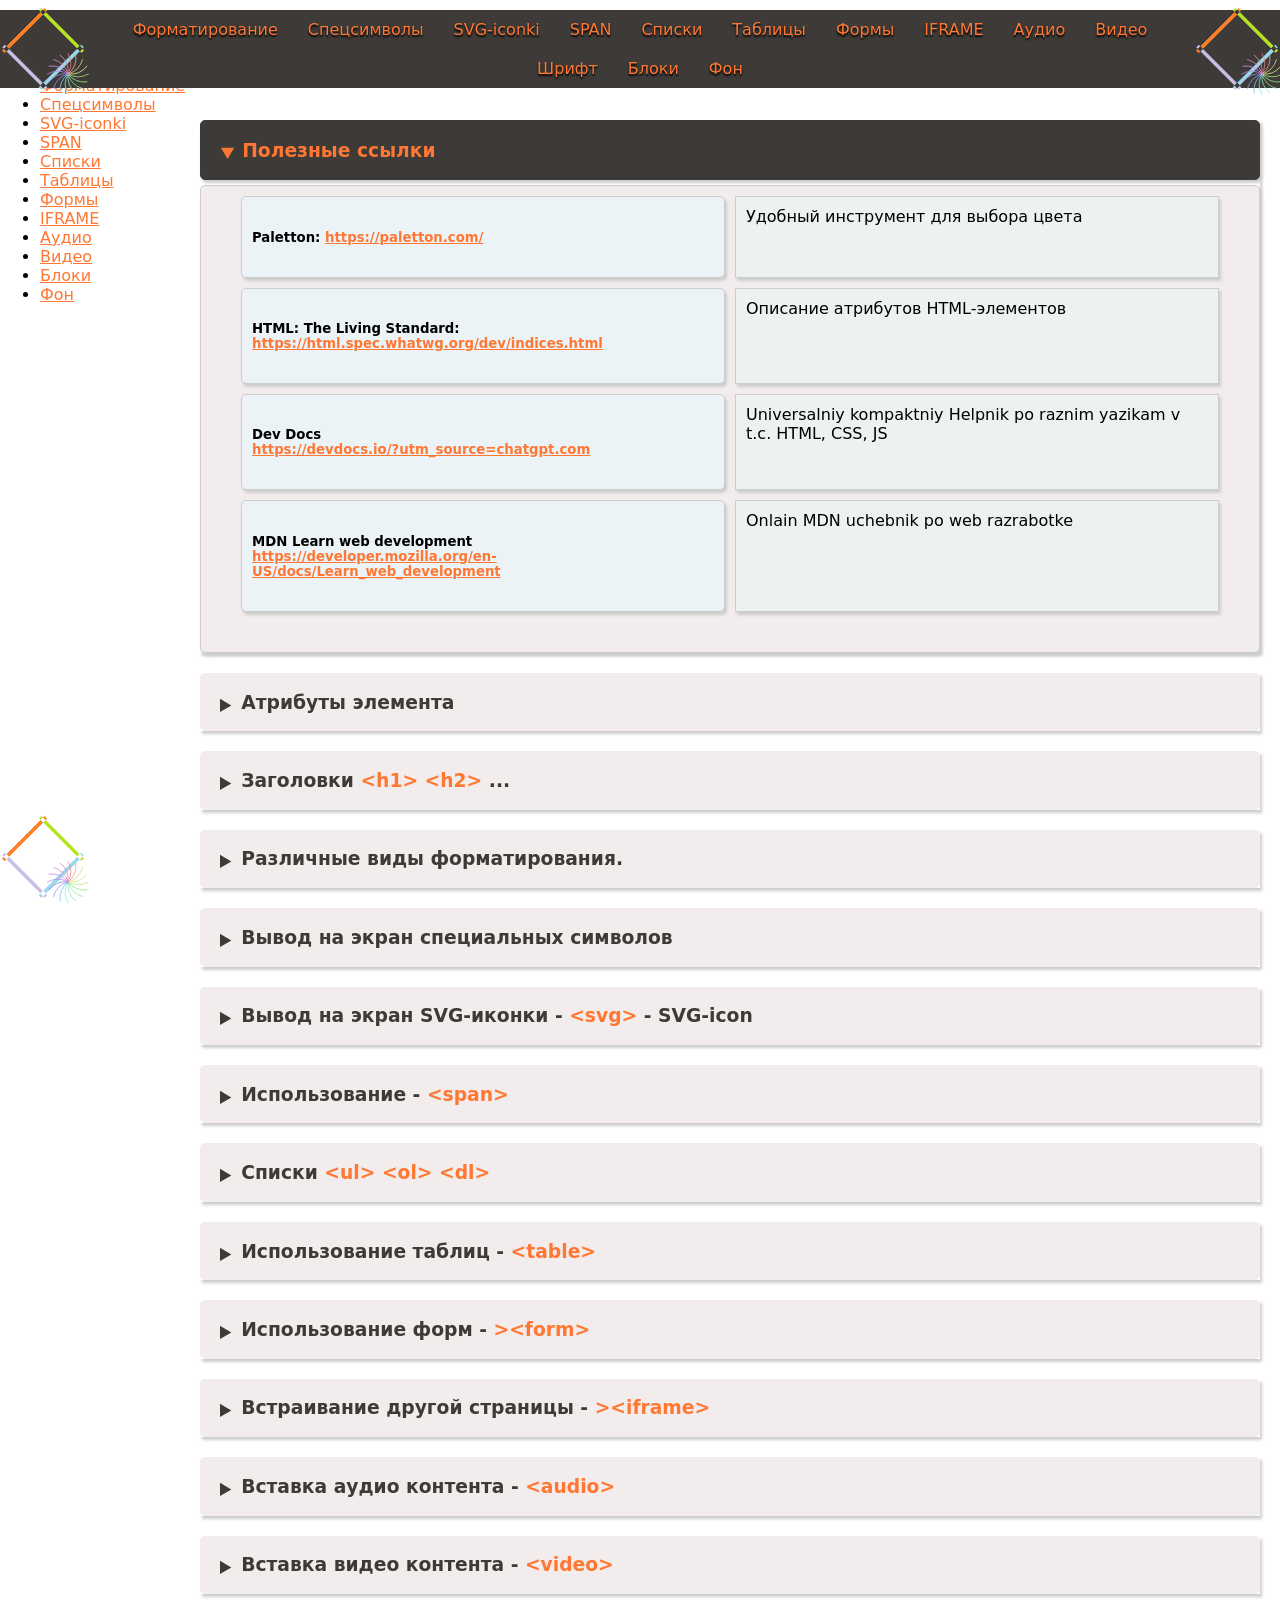
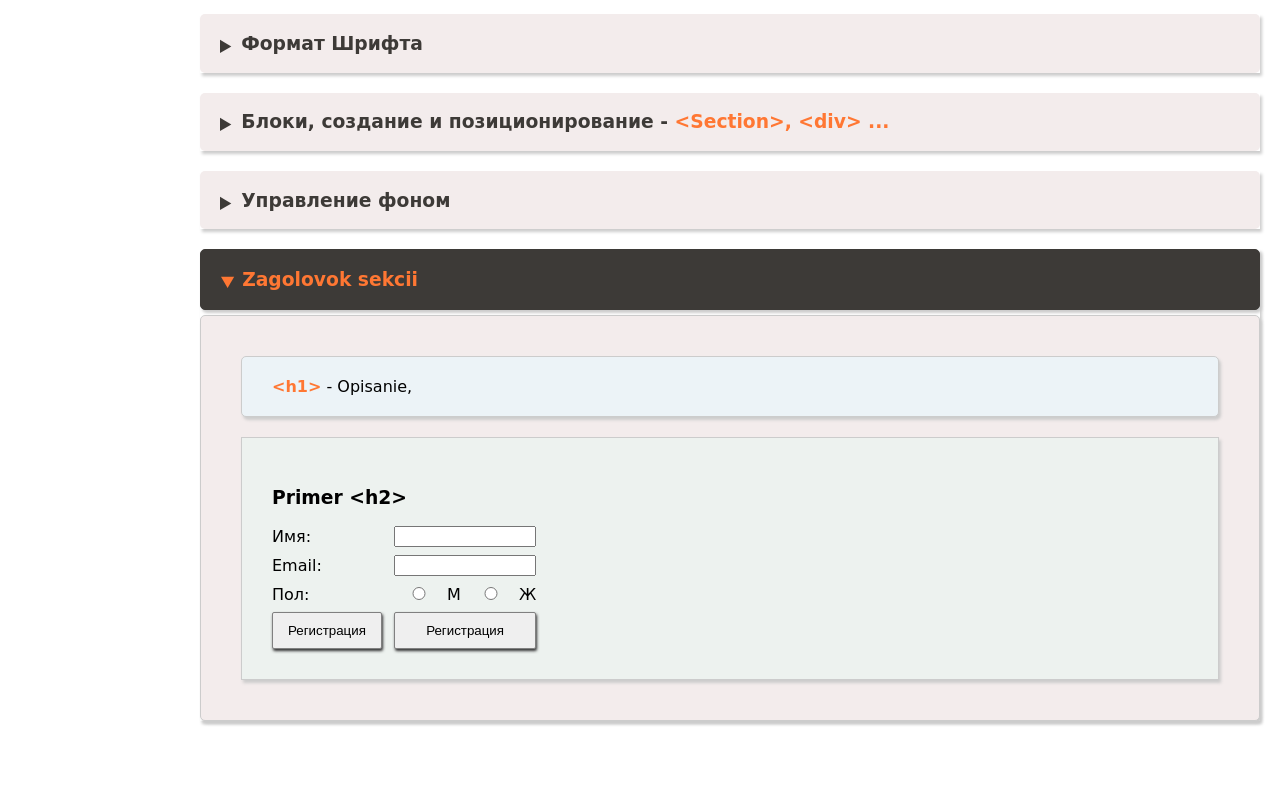
==== commit 56b0457c: "Refactoring HTML & CSS" ====
--- a/index.html
+++ b/index.html
@@ -82,7 +82,7 @@
 		<details class="accordeon-for-section-reference" open>
 			<summary>
 				<div>
-					<h2>Полезные ссылки</h2>
+					<h3>Полезные ссылки</h3>
 				</div>
 			</summary>
 			<section id="zagolovki" class="section-reference">
@@ -143,11 +143,11 @@
 
 
 		<!-- *********************** -->
-		<!-- Atributi Elementa -->
+		<!-- Атрибуты элемента -->
 		<details class="accordeon-for-section-reference">
 			<summary>
 				<div>
-					<h2>Атрибуты элемента</h2>
+					<h3>Атрибуты элемента</h3>
 				</div>
 			</summary>
 
@@ -217,12 +217,11 @@
 		<details class="accordeon-for-section-reference">
 			<summary>
 				<div>
-					<h2> Заголовки <b>&lt;h1&gt; &lt;h2&gt;</b> ... </h2>
+					<h3> Заголовки <b>&lt;h1&gt; &lt;h2&gt;</b> ... </h3>
 				</div>
 			</summary>
 
 			<section id="zagolovki" class="section-reference">
-				<h2> Заголовки <b>&lt;h1&gt; &lt;h2&gt; ...</b> </h2>
 				<div class="block-description">
 					<p>					
 						<b>&lt;h1&gt;</b> - Этот текст может быть введением к тексту,
@@ -248,7 +247,7 @@
 		<details class="accordeon-for-section-reference">
 			<summary>
 				<div>
-					<h2>Различные виды форматирования.</h2>	
+					<h3>Различные виды форматирования.</h3>	
 				</div>
 			</summary>
 
@@ -367,7 +366,7 @@
 		<details class="accordeon-for-section-reference">
 			<summary>
 				<div>
-					<h2>Kак вывести на экран специальные символы</h2>		
+					<h3>Вывод на экран специальных символов</h3>		
 				</div>
 			</summary>
 
@@ -420,7 +419,7 @@
 		<details class="accordeon-for-section-reference">
 			<summary>
 				<div>
-					<h2><b>&lt;svg&gt;</b> - вывести на экран специальные символы SVG-icon </h2>
+					<h3>Вывод на экран SVG-иконки - <b>&lt;svg&gt;</b> -  SVG-icon </h3>
 				</div>
 			</summary>
 
@@ -518,19 +517,19 @@
 		<details class="accordeon-for-section-reference">
 			<summary>
 				<div>
-					<h2>Использование <b>&lt;span&gt;</b></h2>	
+					<h3>Использование - <b>&lt;span&gt;</b></h3>	
 				</div>
 			</summary>
 
 			<section id="span"class="section-reference">
 				<div class="block-description">
 					<p>
-						Chast teksta vnutri lubogo elementa mojet bit zakluchena v <b>&lt;span&gt;</b> i otformatirovana proisvolnim sposobom
+						Часть текста внутри любого элемента может быть заключена в<b>&lt;span&gt;</b> и отформатирована произвольным способом
 					</p>
 				</div>
 				<div class="block-example">
-					<p>Текст с <span style="color: blue;">кусочком</span> внутри.</p>
-					<h2>Заголовок с <span style="color: blue;">выделенным</span> словом</h2>
+					<p>Текст с <span style="color: blue;">кусочком</span> внутри.</p><br>
+					<strong>Заголовок с <span style="color: blue;">выделенным</span> словом</strong>
 					<a href="#">Ссылка с <span style="color: teal;">выделенным текстом</span></a>
 					<ul><li>Пункт списка с <span style="color: red;">важной частью</span></li></ul>
 					<button>Нажми <span style="color: green;">сюда</span></button>
@@ -545,7 +544,7 @@
 		<details class="accordeon-for-section-reference">
 			<summary>
 				<div>
-					<h2>Списки <b>&lt;OL&gt; &lt;UL&gt; &lt;DL&gt;</b></h2>
+					<h3>Списки <b>&lt;ul&gt; &lt;ol&gt; &lt;dl&gt;</b></h3>
 				</div>
 			</summary>
 
@@ -638,7 +637,7 @@
 		<details class="accordeon-for-section-reference">
 			<summary>
 				<div>
-					<h2>Использование таблиц - <b>&lt;table&gt;</b></h2>	
+					<h3>Использование таблиц - <b>&lt;table&gt;</b></h3>	
 				</div>
 			</summary>
 
@@ -647,10 +646,10 @@
 				<!-- Заголовки -->
 				<div class="section_horisontal">
 					<div class="block_horisontal">
-						<p>HTML</p>
+						<strong>HTML</strong>
 					</div>
 					<div class="block_horisontal">
-						<P>CSS</p>
+						<strong>CSS</strong>
 					</div>
 				</div>
 
@@ -803,7 +802,7 @@
 		<details class="accordeon-for-section-reference">
 			<summary>
 				<div>
-					<h2>Использование таблиц - <b>>&lt;form&gt;</b></h2>	
+					<h3>Использование форм - <b>>&lt;form&gt;</b></h3>	
 				</div>
 			</summary>
 
@@ -987,7 +986,7 @@
 				</div>
 
 				<div id="block_result" class="block-description"> <!-- Rezultat otpravki formi -->
-					<h2>Переданные параметры:</h2>
+					<h3>Переданные параметры:</h3>
 					<div id="result">
 						<p> ... </p>
 					</div>
@@ -1005,15 +1004,13 @@
 		<details class="accordeon-for-section-reference">
 			<summary>
 				<div>
-					<h2>*** - <b>>&lt;***&gt;</b></h2>	
+					<h3>Встраивание другой страницы - <b>>&lt;iframe&gt;</b></h3>	
 				</div>
 			</summary>
 
 			<section id="iframes" class="section-reference">
-				<h2> <b>&lt;iframe&gt;</b> - элемент для встраивания другой страницы</h2>	
-				
 				<div class="block-description">
-					<h2>Встраивание - form.html</h2>	
+					<h3>Встраивание - form.html</h3>	
 				</div>
 				<div class="block-example">
 					<p>
@@ -1024,7 +1021,7 @@
 				</div>
 
 				<div class="block-description">
-					<h2>Встраивание - Colours.html</h2>	
+					<h3>Встраивание - Colours.html</h3>	
 				</div>
 				<div class="block-example">
 					<p>
@@ -1035,7 +1032,7 @@
 				</div>
 
 				<div class="block-description">
-					<h2>Youtube</h2>	
+					<h3>Youtube</h3>	
 					<p> Youtube через <b>iframe</b> - не работате при локальном запуске</p>
 				</div>
 				<div class="block-example">
@@ -1058,17 +1055,15 @@
 		</details>
 
 
-		<!-- AUDIO -->
+		<!-- <AUDIO> - Вставка аудио контента -->
 		<details class="accordeon-for-section-reference">
 			<summary>
 				<div>
-					<h2>*** - <b>>&lt;***&gt;</b></h2>	
+				<h3>Вставка аудио контента - <b>&lt;audio&gt;</b></h3>	
 				</div>
 			</summary>
 
 			<section id="audio" class="section-reference">
-				<h2><b>&lt;audio&gt;</b> - вставка аудио контента</h2>	
-				
 				<div class="block-description">
 					<p>
 						<b>&lt;audio</b>
@@ -1093,7 +1088,8 @@
 					</p>
 				</div>
 				<div class="block-example">
-					<p>assets/audio/02-Breathe.mp3</p><br>
+					<p><strong>assets\audio\02-Breathe.mp3</strong></p>
+					
 					<audio controls preload="auto">
 						<source src="assets\audio\02-Breathe.mp3" type="audio/mpeg">
 						Ваш браузер не поддерживает аудио.	
@@ -1106,17 +1102,15 @@
 
 
 		<!-- *********************** -->
-		<!-- VIDEO -->
+		<!-- <VIDEO> - Вставка видео контента -->
 		<details class="accordeon-for-section-reference">
 			<summary>
 				<div>
-					<h2>*** - <b>>&lt;***&gt;</b></h2>	
+					<h3>Вставка видео контента - <b>&lt;video&gt;</b></h3>	
 				</div>
 			</summary>
 
 			<section id="video" class="section-reference">
-				<h2><b>&lt;video&gt;</b> - вставка видео контента.</h2>	
-				
 				<div class="block-description">
 					<b>&lt;video</b>
 					<ul class="attributes">
@@ -1157,27 +1151,31 @@
 					<b>&lt;/video&gt;</b>
 				</div>
 				<div class="block-example">
-					<p>assets/video/365737_medium.mp4</p><br>
+					<p><strong>assets\video\365737_medium.mp4</strong></p>
+					<br>
+
 					<video controls width="640" height="360" preload="auto">
-						<source src="assets/video/365737_medium.mp4" type="video/mp4">
+						<source src="assets\video\365737_medium.mp4" type="video/mp4">
 					</video>
 				</div>
 			</section>
 		</details>
 		
+
 		<!-- *********************** -->
-		<!-- SHRIFTY -->
+		<!-- Формат Шрифта -->
 		<details class="accordeon-for-section-reference">
 			<summary>
 				<div>
-					<h2>*** - <b>>&lt;***&gt;</b></h2>	
+					<h3>Формат Шрифта</h3>	
 				</div>
 			</summary>
 
 			<section id="font-settings" class="section-reference">
-				<h2>Формат Шрифта <b></b> </h2>	
-				
 				<div class="block-description form-greed">
+					<h3>Настройки шрифта</h3>
+					<br>
+
 					<label for="font-family">Шрифт (font-family):</label>
 					<select id="font-family"> <!-- Option will be genereted by JS --> </select>
 
@@ -1198,8 +1196,9 @@
 					
 					<!-- <button class="button-custom" id="apply-font" type="button"> Применить </button> -->
 				</div>
+
 				<div class="block-example" id="font-example">
-					<h2> Primer teksta dlya demonstracii izmeneniya nasroek shrifa</h2>
+					<h3>Пример с примененными настройками  </h3>
 					<br>
 					<p>	Tekushie nastroiki: </p>
 					<p id="font-settings-output" class="form-greed">
@@ -1216,20 +1215,18 @@
 
 
     	<!-- *********************** -->
-		<!-- BLOCKS -->
+		<!-- Блоки -->
 		<details class="accordeon-for-section-reference">
 			<summary>
 				<div>
-					<h2>*** - <b>>&lt;***&gt;</b></h2>	
+					<h3>Блоки, создание и позиционирование  - <b>&lt;Section&gt;, &lt;div&gt; ...</b></h3>	
 				</div>
 			</summary>
 
 			<section id="blocks" class="section-reference">
-				<h2>Элементы для создания блоков и позиционирования</h2>	
-				
 				<div class="block-description">
 					<p>
-						Для элементов c <b>display: flex;</b>:<br>
+						<strong>Основные виды блоков:</strong>
 						<ul class="attributes">
 							<li><b>&lt;div&gt;</b> - Универсальный контейнер </li>
 							<li><b>&lt;section&gt;</b> - Секция страницы </li>
@@ -1240,9 +1237,13 @@
 							<li><b>&lt;nav&gt;</b> - Контейнер навигации </li>
 							<li><b>&lt;aside&gt;</b> - Боковой/дополнительный контент </li>
 						</ul>
-						<br>
-						Выравнивание внутри такого <b>элемента</b> задается с помощью атрибутов:<br>
-						<br>
+						<br><br>
+						
+						<strong>
+							Для <b>display: flex;</b> выравнивание внутри задается с помощью атрибутов:
+						</strong>
+						<br><br>
+
 						<b>justify-content</b> - по главной оси (main axis): горизонталь (flex-direction=row) / вертикаль (flex-direction=column)</li>
 							<ul class="attributes">
 								<li><b>stretch</b> - Растягивает элементы по поперечной оси — значение по умолчанию</li>
@@ -1261,13 +1262,17 @@
 								<li><b>baseline</b> - Выравнивает элементы по базовой линии текста</li>
 
 							</ul>
-						<br> 
-						flex-direction: <b>row</b><br>
+						<br>
+
+						<strong>flex-direction: <b>row</b></strong>
+						<br>
 						<b>→ [A] [B] [C] → </b><br>
 						main axis  → горизонтальная<br>
 						cross axis ↓ вертикальная<br>
 						<br>
-						flex-direction: <b>column</b><br>
+
+						<strong>flex-direction: <b>column</b></strong>
+						<br>
 						<b>
 							↓<br> 
 							[A]<br>
@@ -1611,18 +1616,19 @@
 						</div>
 
 					</div>
-					<br><br>
+				</div>
 
 				<!-- border-image: -->
-					<p>
-						<b>border-image:</b> позволяет использовать изображение как рамку элемента.<br>
-						<b>border-image: url('assets/images/logo_2.png') 50 stretch;</b> <br>
-						Изображение делится на 9 квадратов и каждый квадрат будет углом и линиями (кроме центрального)<br>
-						квадрат отмеряетса от внешней границы рисунка (50) для него задается поведение (stretch - растягивать)<br>
-						<b>border: 8px solid transparent;</b> 
-						- задает толщину рамки (8px) и прозрачный цвет, чтобы не перекрывать изображение рамки.<br>
-						<br>
-					</p>
+				<div class="block-description">
+					<b>border-image:</b> позволяет использовать изображение как рамку элемента.<br>
+					<b>border-image: url('assets/images/logo_2.png') 50 stretch;</b> <br>
+					Изображение делится на 9 квадратов и каждый квадрат будет углом и линиями (кроме центрального)<br>
+					квадрат отмеряетса от внешней границы рисунка (50) для него задается поведение (stretch - растягивать)<br>
+					<b>border: 8px solid transparent;</b> 
+					- задает толщину рамки (8px) и прозрачный цвет, чтобы не перекрывать изображение рамки.<br>
+					<br>
+				</div>	
+				<div class="block-example">
 					<div style="
 						display: flex;
 						justify-content: center;
@@ -1637,19 +1643,20 @@
 					">
 						Пример border-image
 					</div>
-					<br><br>
+				</div>
 
 				<!-- box-shadow: -->
-					<p>
-						<b>box-shadow: offset-x offset-y blur spread color; </b> - добавляет тень к элементу.<br>
-						<ul class="attributes">
-							<li><b>offset-x</b> - смещение по горизонтали</li>
-							<li><b>offset-y</b> - смещение по вертикали</li>
-							<li><b>blur</b> - размытие</li>
-							<li><b>spread</b> - увеличение/уменьшение тени</li>
-							<li><b>color</b> - цвет</li>
-						</ul>
-					</p>
+				<div class="block-description">
+					<b>box-shadow: offset-x offset-y blur spread color; </b> - добавляет тень к элементу.<br>
+					<ul class="attributes">
+						<li><b>offset-x</b> - смещение по горизонтали</li>
+						<li><b>offset-y</b> - смещение по вертикали</li>
+						<li><b>blur</b> - размытие</li>
+						<li><b>spread</b> - увеличение/уменьшение тени</li>
+						<li><b>color</b> - цвет</li>
+					</ul>
+				</div>
+				<div class="block-example">
 					<div style="
 						display: flex;
 						justify-content: center;
@@ -1693,8 +1700,10 @@
 				</div>
 
 				<!-- Interaktivniy blok -->
+				<div class="block-description">
+					<h3>Интерактивный блок</h3>
+				</div>	
 				<div class="block-example">
-					<h2>Interaktivniy blok</h2>
 					<div class="section_horisontal">
 						<!-- Atributy bloka (blockInteractive) -->
 						<div class="block_horisontal">
@@ -1781,17 +1790,15 @@
 
 
 		<!-- *********************** -->
-		<!-- BACKGROUND -->
+		<!-- Управление фоном -->
 		<details class="accordeon-for-section-reference">
 			<summary>
 				<div>
-					<h2>*** - <b>>&lt;***&gt;</b></h2>	
+					<h3>Управление фоном </h3>	
 				</div>
 			</summary>
 
 			<section  id="background" class="section-reference">
-				<h2>Background</h2>	
-				
 				<div class="block-description">
 					<ul class="attributes">
 						<li><b>background-image: url("</b>путь к файлу<b>");</b> - <strong>изображение</strong> </li>
@@ -1858,7 +1865,7 @@
 					<br>
 				</div>
 				<div class="block-example">
-					<h2 >Пример блоков с фоном</h2>
+					<h3 >Пример блоков с фоном</h3>
 					<div style="gap: 20px; display: flex; flex-direction: row; justify-content: space-around; align-items: center;">
 						<div class="block-background-image" style="width: 600px; height: 200px;">
 							background-image: url("background_1.png");<br>
@@ -1906,13 +1913,12 @@
 
 
 
-
 		<!-- *********************** -->
 		<!-- SHABLON -->
 		 <details class="accordeon-for-section-reference" open>
 			<summary>
 				<div>
-					<h2>Zagolovok sekcii</h2>
+					<h3>Zagolovok sekcii</h3>
 				</div>
 			</summary>
 
@@ -1923,7 +1929,7 @@
 					</p>
 				</div>
 				<div class="block-example">
-					<h2>Primer &lt;h2&gt;</h2>
+					<h3>Primer &lt;h2&gt;</h3>
 
 					<form action="example.php" method="post">
 					<div class="form-greed">
@@ -1950,8 +1956,10 @@
 				</div>
 			</section>
 		</details>
-		<br>
-		<br>
+		
+
+
+
 
 	</div> <!-- class="main-sections-container" -->
 	
--- a/css/styles.css
+++ b/css/styles.css
@@ -4,28 +4,39 @@
 
 :root {
     --background-color: white;
-    --tag-color: #F73;
+    --background-middle-color: #706c67;
+    --background-dark-color: #3d3a37;
+
+    --section-bg-color: #f3ecec;
+    --hover-color: #F73;
     --purple-color: #782E7A;
+    --shadow-color: #323233;
+    --frame-color: #ccc;
+    /* --table-background-color: #00a746; */
+
+    --tag-color: var(--hover-color);
+
+    --menu-color: var(--hover-color);
+    --menu-background-color: var(--section-bg-color);  
+    --menu-background-color1: var(--background-dark-color);
+    --menu-background-color2: var(--background-middle-color);
+    --menu-shadow: var(--shadow-color);
+
+    --accordeon-text-color: var(--background-dark-color);
+    --accordeon-text-hover-color: white;
+    --accordeon-text-open-color: var(--hover-color);
+    --accordeon-background-color: var(--section-bg-color);
+    --accordeon-background-hover-color: var(--hover-color);
+    --accordeon-background-open-color: var(--background-dark-color);
     
-    --table-background-color: #00a746;
-
+    --section-reference-color: var(--section-bg-color);
+    --block-description-color: #ecf3f7;
+    --block-example-color: #edf2ef; 
+    --section-reference-frame-color: var(--frame-color); /* #EEE7E7 */
+ 
+    
     --menu-height: 60px;
 
-    --menu-color: #F73;
-    --menu-background-color: #f5eaea;  /* rgb(223, 202, 202) */  
-    --menu-background-color1: #3d3a37;
-    --menu-background-color2: #706c67;
-    --menu-shadow: #323233;
-
-    --accordeon-text-color: #3d3a37;
-    --accordeon-background-color: #f5eaea; /* #DCC5C1 */
-    --accordeon-background-hover-color: #DCC5C1; /* #DCC5C1 */
-    
-    --section-reference-color: #f3ecec; /* #EEE7E7 */
-    --block-description-color: #ecf3f7;
-    --block-example-color: #edf2ef; /* #f8f8f8; */
-    --section-reference-frame-color: #ccc; /* #EEE7E7 */
- 
     --asaide-size: 180px;
 
     --logo-size: 25px;
@@ -98,6 +109,7 @@
 .main-sections-container {
     flex: 1; /* чтобы блок занял всю оставшуюся ширину */
     margin-left: var(--asaide-size);
+    padding-bottom: 60px;
     width: calc(100% - var(--asaide-size));
 }
 
@@ -281,42 +293,59 @@
     overflow-x: auto;
 }
 
-/* Raskrivayushiysa blok dlya sekcii */
+/* Accordeobn - askrivayushiysa blok dlya sekciy */
 .accordeon-for-section-reference {
     box-shadow: 2px 3px 3px var(--section-reference-frame-color);
+    margin: 20px;
 }
 
 .accordeon-for-section-reference summary {
-    margin: 20px 0 0 0;
-    padding: 20px 40px 5px 40px;
+    padding: 10px 0 0 20px;
 
     font-weight: bold;
-    /* color: var(--menu-color);
-
-    background-color: var(--menu-background-color2); */
     color: var(--accordeon-text-color);
 
-    background-color: var(--accordeon-background-color); */
-    border: 1px solid var(--section-reference-frame-color);
+    background-color: var(--accordeon-background-color);
     border-radius: 5px;
 }
 
+.accordeon-for-section-reference summary:hover {
+    color: var(--accordeon-text-hover-color);
+    background-color: var(--accordeon-background-hover-color);
+	text-shadow: 0 2px 2px var(--menu-shadow);
+	box-shadow: 0 5px 5px var(--menu-shadow);}
+
 .accordeon-for-section-reference[open] > summary {
-    background-color: #FFE8D9;
-}
-
-.accordeon-for-section-reference summary:hover {
+    position: relative;
+    z-index: 1;
+    margin-bottom: 5px;
+
+    color: var(--accordeon-text-open-color);
+    background-color: var(--accordeon-background-open-color);
+    border: 1px solid var(--accordeon-text-color);
+    box-shadow: 2px 3px 3px var(--section-reference-frame-color);
+}
+
+.accordeon-for-section-reference[open] > summary:hover {
+    color: var(--accordeon-text-hover-color);
     background-color: var(--accordeon-background-hover-color);
-    color: white;
-}
+    border: 1px solid var(--accordeon-background-hover-color);
+	text-shadow: 0 2px 2px var(--menu-shadow);
+	box-shadow: 0 5px 5px var(--menu-shadow);
+}
+
+.accordeon-for-section-reference > summary:hover b {
+    color: var(--background-dark-color);
+	text-shadow: none;
+}   
 
 .accordeon-for-section-reference > summary::marker {
-    font-size: 30px;
+    font-size: 20px;
 }
 
 /* obertka vnutri <summary> dlya togo shtobi standartno primenat css k potomkam vnutri summary */
 .accordeon-for-section-reference > summary > div {
-    margin: -15px 0 0 0;
+    margin: -10px 0 0 0;
     display: inline-block;
     vertical-align: middle;
 }
@@ -325,7 +354,7 @@
 
 .section-reference {
     /* margin: 60px 5px; */
-    padding: 40px;
+    padding: 0 40px 40px 40px;
     border: 1px solid var(--section-reference-frame-color);
     border-radius: 5px;
     background-color: var(--section-reference-color);
@@ -333,7 +362,7 @@
 }
 
 .block-description {
-    /* margin: 40px 0 20px; */
+    margin-top: 40px;
     padding: 20px 30px;
     border: 1px solid #ccc; 
     border-radius: 5px;
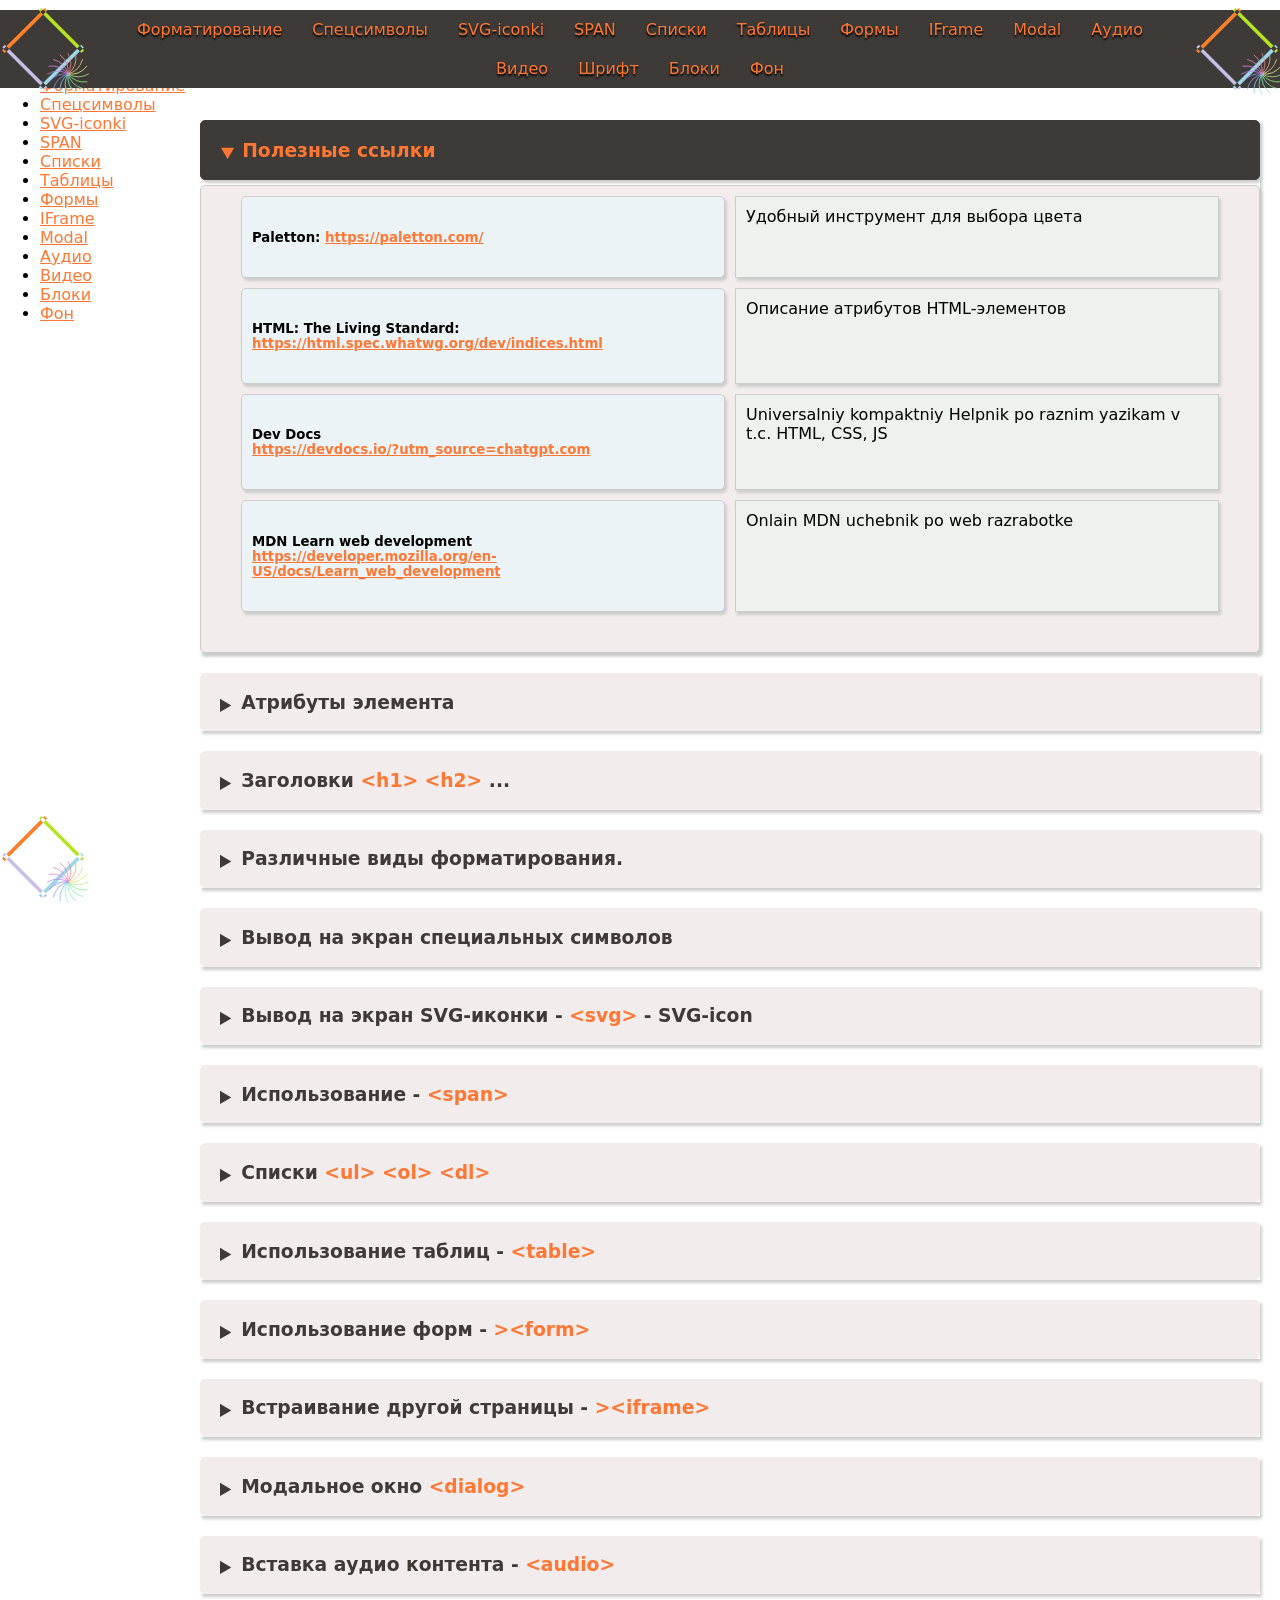
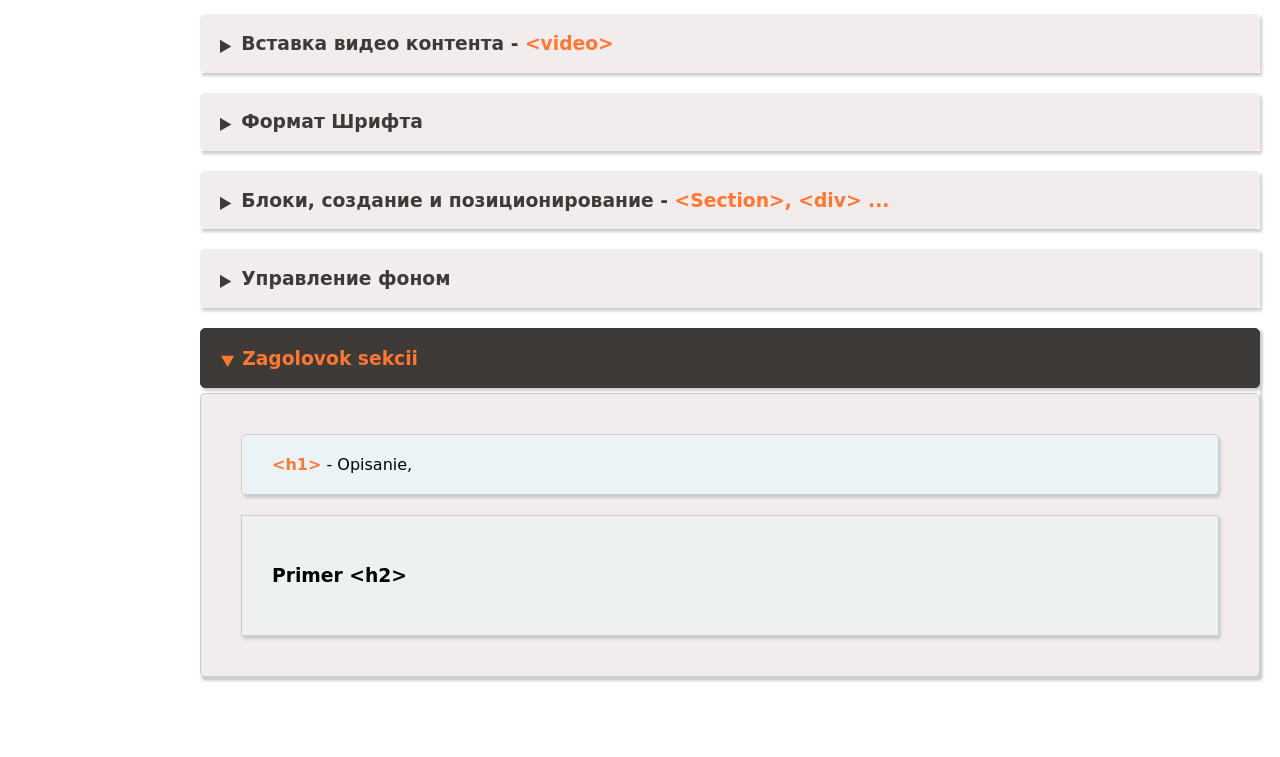
==== commit a9892c40: "Add Modal window" ====
--- a/index.html
+++ b/index.html
@@ -38,7 +38,8 @@
 					<li><a href="#spiski">Списки</a></li>
 					<li><a href="#tablici">Таблицы</a></li>
 					<li><a href="#forms">Формы</a></li>
-					<li><a href="#iframes">IFRAME</a></li>
+					<li><a href="#iframes">IFrame</a></li>
+					<li><a href="#modalWindow">Modal</a></li>
 					<li><a href="#audio">Аудио</a></li>
 					<li><a href="#video">Видео</a></li>
 					<li><a href="#font-settings">Шрифт</a></li>
@@ -66,7 +67,8 @@
 					<li><a href="#spiski">Списки</a></li>
 					<li><a href="#tablici">Таблицы</a></li>
 					<li><a href="#forms">Формы</a></li>
-					<li><a href="#iframes">IFRAME</a></li>
+					<li><a href="#iframes">IFrame</a></li>
+					<li><a href="#modalWindow">Modal</a></li>
 					<li><a href="#audio">Аудио</a></li>
 					<li><a href="#video">Видео</a></li>	        
 					<li><a href="#blocks">Блоки</a></li>
@@ -1050,6 +1052,87 @@
 						referrerpolicy="strict-origin-when-cross-origin" 
 						allowfullscreen>
 					</iframe>
+				</div>
+			</section>
+		</details>
+
+
+		<!-- *********************** -->
+		<!-- Модальное окно -->
+		 <details class="accordeon-for-section-reference">
+			<summary>
+				<div>
+					<h3>Модальное окно <b>&lt;dialog&gt;</b> </h3>
+				</div>
+			</summary>
+
+			<section id="modalWindow" class="section-reference">
+				<div class="block-description">
+					<p>
+						<b>&lt;dialog&gt;</b> - Создает модальное окно (Modal Dialog)<br>
+						<br>
+						<b>openModal</b> - кнопка для открытия окна<br> 
+						<b>closeModal</b> - кнопка для закрытия окна<br>						
+					</p>
+					<br>
+					<p><strong> HTML code </strong></p>
+					<pre>
+						<code> 
+&lt;button id="openModal"&gt;Модальное окно&lt;/button&gt;
+&lt;dialog id="myModal"&gt;
+	&lt;h2&gt;Модальное окно&lt;/h2&gt;
+	... содержимое модального окна ...
+	&lt;button id="closeModal"&gt;Закрыть&lt;/button&gt;
+&lt;/dialog&gt;
+						</code>
+					</pre>
+					<p><strong> CSS code </strong></p>
+					<pre>
+						<code> 
+dialog::backdrop {
+    background: rgba(0,0,0,0.6); /* затемнение с прозрачностью */
+    backdrop-filter: blur(4px);  /* размытие  */ 
+}							
+						</code>
+					</pre>
+					<p><strong> Java Script code </strong></p>
+					<pre>
+						<code> 
+const modal = document.getElementById("myModal");
+document.getElementById("openModal").onclick = () => { modal.showModal(); };
+document.getElementById("closeModal").onclick = () => { modal.close(); };
+						</code>
+					</pre>
+				</div>
+
+				<div class="block-example">
+					<button id="openModal" class="button-custom">Открыть окно</button>
+					<dialog id="myModal">
+						<h2>Модальное окно</h2>
+						<form action="php/form-handler.php" method="post">
+							<div class="form-greed">
+								<label for="name" class="title">Имя:</label>
+								<input type="text" id="name" name="name">
+
+								<label for="email" class="title">Email:</label>
+								<input type="email" id="email" name="email">
+
+								<span class="title">Пол:</span>
+								<div>
+									<input type="radio" name="gender" id="male" value="M" checked">
+									<label for="male">М</label>
+									
+									<input type="radio" name="gender" id="female" value="F">
+									<label for="female">Ж</label><br/>
+								</div>
+
+								<button type="submit" class="button-custom">Отправить</button>
+								<button id="closeModal" type="button" class="button-custom">Отмена</button>
+							</div>
+						</form>
+					</dialog>
+
+			
 				</div>
 			</section>
 		</details>
@@ -1929,29 +2012,8 @@
 					</p>
 				</div>
 				<div class="block-example">
+
 					<h3>Primer &lt;h2&gt;</h3>
-
-					<form action="example.php" method="post">
-					<div class="form-greed">
-						<label for="name" class="title">Имя:</label>
-						<input type="text" id="name" name="name">
-
-						<label for="email" class="title">Email:</label>
-						<input type="email" id="email" name="email">
-
-						<span class="title">Пол:</span>
-						<div>
-							<input type="radio" name="gender" id="male" value="M" checked">
-							<label for="male">М</label>
-							
-							<input type="radio" name="gender" id="female" value="F">
-							<label for="female">Ж</label><br/>
-						</div>
-
-						<input type="submit" class="button-custom" value="Регистрация" id="submit">
-						<button class="button-custom"> Регистрация </button>
-					</div>
-					</form>
 			
 				</div>
 			</section>
--- a/css/styles.css
+++ b/css/styles.css
@@ -632,3 +632,25 @@
 }
 /* Prilipshaya iconka vnizu */
 /* ********************** */
+
+/* ********************** */
+/* modalnoe vsplivayushee okno */
+dialog {
+    width: min(90%, 450px);
+    padding: 25px;
+    border: none;
+    border-radius: 12px;
+    box-shadow: 0 10px 40px var(--menu-shadow);
+}
+
+/* Затемнение страницы */
+dialog::backdrop {
+    background: rgba(0,0,0,0.6);
+    backdrop-filter: blur(4px);
+}
+
+#myModal{
+    background-color: var(--section-reference-color);
+}
+/* modalnoe vsplivayushee okno */
+/* ********************** */
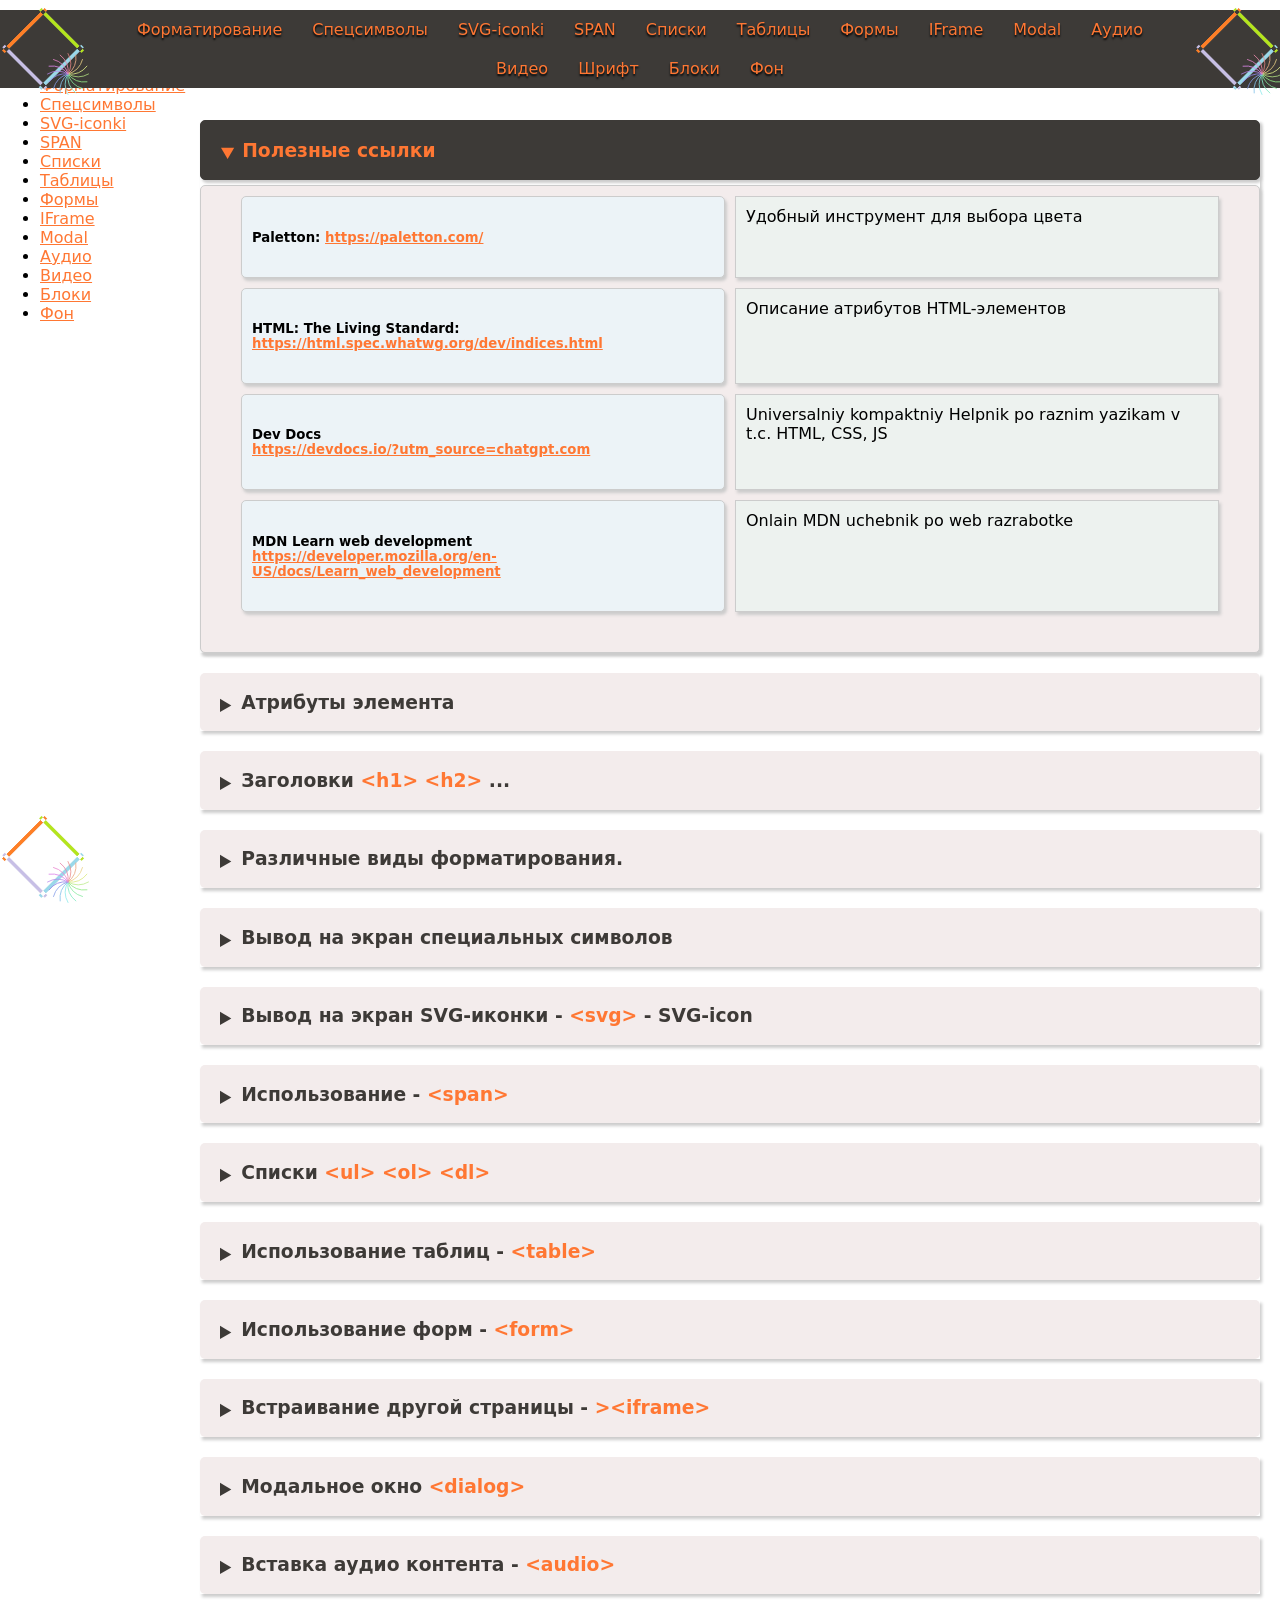
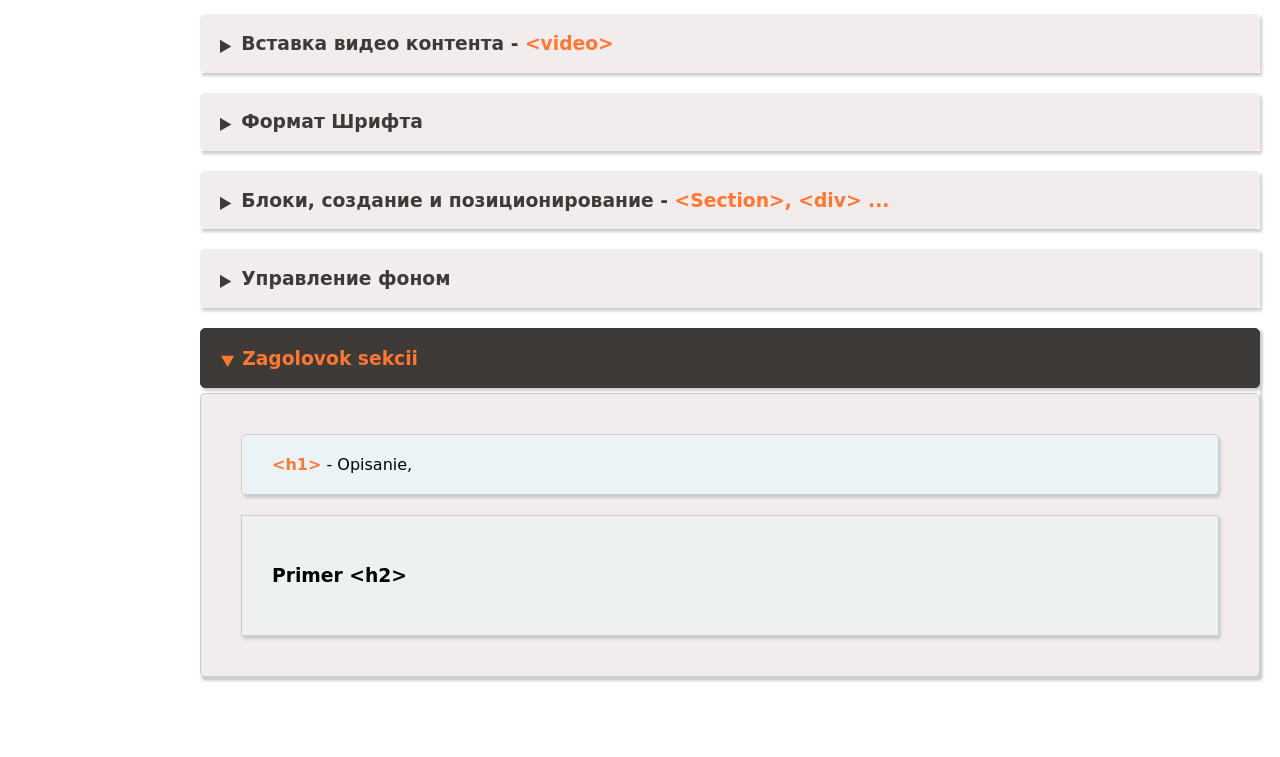
==== commit c153c0eb: "Change style: Accordeon, pre, code, Form section" ====
--- a/index.html
+++ b/index.html
@@ -804,71 +804,71 @@
 		<details class="accordeon-for-section-reference">
 			<summary>
 				<div>
-					<h3>Использование форм - <b>>&lt;form&gt;</b></h3>	
+					<h3>Использование форм - <b>&lt;form&gt;</b></h3>	
 				</div>
 			</summary>
 
 			<section id="forms" class="section-reference">
 				<div class="block-description"> <!-- opisanie -->
-					<pre><code>
-		<b>&lt;form</b> - форма
-		<b>id="myTestForm"</b> - ID формы ( параметр для CSS и JS)
-		<b>method="post"</b> - get/post метод отправки данных формы. 
-			GET - как параметр адресной строки.
-			POST - в теле HTTP-запроса вида:
-			заголовки                 <i>Content-Type: application/x-www-form-urlencoded</i>
-				+                       +
-			тело запроса с данными    <i>username=Ivan&email=test@example.com</i>
-		<b>action="http://my.local/result.php"</b> - web-адресполучателя данных
-		<b>&gt;</b>
-
-		<b>&lt;fieldset&gt; &lt;/fieldset&gt;</b> - объединяет атрибуты формы в набор (на экране в рамке)
-		<b>&lt;legend&gt;</b>"Zagolovok"<b>&lt;/legend&gt;</b> - звголовок набора (рамки)
-
-		<b>&lt;label for="comments"&gt;</b>Что вы думаете об этом выступлении?<b>&lt;/label&gt;</b> - заголовок элемента. 
-			Связь через id элемента: <b>for="comments"</b> (Для textarea задан <b>id="comments"</b>)
-		<b>&lt;textarea</b> - многосмтрочноке поле ввода.
-			<b>id="comments"</b> - идентификатор (для обращениея в форме, например для <b>lable</b>)
-			<b>name="comment"</b> - Имя параметра (поля)ю Передается при отправке формы (POST). 
-			Отправится: comment="Текст введенный пользователем в поле"
-			<b>cols="60"</b> - ширина поля на экране (длина строки). В примере заданно через CSS для масштабирования.
-			<b>rows="4"</b> - высота в строках.
-			<b>placeholder="Введите свой комментарий..."</b> - текст-подсказка доввода.
-		<b>&gt;
-		&lt;/textarea&gt;</b>
-
-		<b>&lt;label&gt; Пожалуйста введите имя:</b> - другой вариант использования <b>lable</b> без <b>for="ID"</b>
-			<b>&lt;input id="username" type="text" name="username" /&gt;</b> - полеввода 
-		<b>&lt;/label&gt;</b>
-		
-		<b>&lt;input id="depart" type="date" name="depart" required="required" /&gt;</b> - ввод даты
-			<b>required="required</b> признак обязательности ввода
-		<b>&lt;input type="url" name="sait" value="https://yoursite.org" /&gt;</b> - ввод web-адреса
-		<b>&lt;input type="email" name="email" /&gt;</b> - ввод email
-
-		Радио-кнопки				
-		<b>&lt;input type="radio" name="genre" value="rock" checked="checked" /&gt;</b> Рок
-		...
-		<b>&lt;input type="radio" name="genre" value="pop" /&gt;</b> Поп 
-
-		Check-boksy
-		<b>&lt;input type="checkbox" name="service" value="house" checked="checked" /&gt;</b> Дома
-		...
-		<b>&lt;input type="checkbox" name="service" value="work" /&gt;</b> На работе
-
-		Селектрор со множественным выбором
-		<b>&lt;select name="devices"&gt;</b>
-			<b>&lt;option value="ipod"&gt;</b>iPod<b>&lt;/option&gt;</b>
-			...
-			<b>&lt;option value="computer" selected&gt;</b>Компьютер<b>&lt;/option&gt;</b>
-		<b>&lt;/select&gt;</b>
-
-		Кнопки
-		<b>&lt;button type="submit" name="buttonAction" value="fetch"&gt;</b>Отправить (FETCH)<b>&lt;/button&gt;</b>
-		<b>&lt;button type="submit" name="buttonAction" value="post"&gt;</b>Отправить (POST)<b>&lt;/button&gt;</b>
-			
-		<b>&lt;/form&gt;</b>				
-					</code></pre>
+					<pre>
+<b>&lt;form</b> - форма
+<b>id="myTestForm"</b> - ID формы ( параметр для CSS и JS)
+<b>method="post"</b> - get/post метод отправки данных формы. 
+	GET - как параметр адресной строки.
+	POST - в теле HTTP-запроса вида:
+	заголовки                 <i>Content-Type: application/x-www-form-urlencoded</i>
+		+                       +
+	тело запроса с данными    <i>username=Ivan&email=test@example.com</i>
+<b>action="http://my.local/result.php"</b> - web-адресполучателя данных
+<b>&gt;</b>
+
+<b>&lt;fieldset&gt; &lt;/fieldset&gt;</b> - объединяет атрибуты формы в набор (на экране в рамке)
+<b>&lt;legend&gt;</b>"Zagolovok"<b>&lt;/legend&gt;</b> - звголовок набора (рамки)
+
+<b>&lt;label for="comments"&gt;</b>Что вы думаете об этом выступлении?<b>&lt;/label&gt;</b> - заголовок элемента. 
+	Связь через id элемента: <b>for="comments"</b> (Для textarea задан <b>id="comments"</b>)
+<b>&lt;textarea</b> - многосмтрочноке поле ввода.
+	<b>id="comments"</b> - идентификатор (для обращениея в форме, например для <b>lable</b>)
+	<b>name="comment"</b> - Имя параметра (поля)ю Передается при отправке формы (POST). 
+	Отправится: comment="Текст введенный пользователем в поле"
+	<b>cols="60"</b> - ширина поля на экране (длина строки). В примере заданно через CSS для масштабирования.
+	<b>rows="4"</b> - высота в строках.
+	<b>placeholder="Введите свой комментарий..."</b> - текст-подсказка доввода.
+<b>&gt;
+&lt;/textarea&gt;</b>
+
+<b>&lt;label&gt; Пожалуйста введите имя:</b> - другой вариант использования <b>lable</b> без <b>for="ID"</b>
+	<b>&lt;input id="username" type="text" name="username" /&gt;</b> - полеввода 
+<b>&lt;/label&gt;</b>
+
+<b>&lt;input id="depart" type="date" name="depart" required="required" /&gt;</b> - ввод даты
+	<b>required="required</b> признак обязательности ввода
+<b>&lt;input type="url" name="sait" value="https://yoursite.org" /&gt;</b> - ввод web-адреса
+<b>&lt;input type="email" name="email" /&gt;</b> - ввод email
+
+Радио-кнопки				
+<b>&lt;input type="radio" name="genre" value="rock" checked="checked" /&gt;</b> Рок
+...
+<b>&lt;input type="radio" name="genre" value="pop" /&gt;</b> Поп 
+
+Check-boksy
+<b>&lt;input type="checkbox" name="service" value="house" checked="checked" /&gt;</b> Дома
+...
+<b>&lt;input type="checkbox" name="service" value="work" /&gt;</b> На работе
+
+Селектрор со множественным выбором
+<b>&lt;select name="devices"&gt;</b>
+	<b>&lt;option value="ipod"&gt;</b>iPod<b>&lt;/option&gt;</b>
+	...
+	<b>&lt;option value="computer" selected&gt;</b>Компьютер<b>&lt;/option&gt;</b>
+<b>&lt;/select&gt;</b>
+
+Кнопки
+<b>&lt;button type="submit" name="buttonAction" value="fetch"&gt;</b>Отправить (FETCH)<b>&lt;/button&gt;</b>
+<b>&lt;button type="submit" name="buttonAction" value="post"&gt;</b>Отправить (POST)<b>&lt;/button&gt;</b>
+	
+<b>&lt;/form&gt;</b>				
+					</pre>
 					
 					<br>
 					<p>
@@ -878,25 +878,25 @@
 						оправленные данные получает файл /result.php в папке PHP на сервере<br>
 					</p>
 					<pre><code>
-			&lt?php // result.php
-			header('Content-Type: text/plain; charset=utf-8'); // Устанавливаем кодировку
-			// Проверяем, есть ли данные POST
-			if (!empty($_POST)) {
-				echo "Сервер получил данные:\n\n";
-				foreach ($_POST as $key => $value) { echo $key . " = " . $value . "\n";	}
-			} else {
-				echo "POST-параметры не получены.";
-			}
-			?&rt
+&lt?php // result.php
+header('Content-Type: text/plain; charset=utf-8'); // Устанавливаем кодировку
+// Проверяем, есть ли данные POST
+if (!empty($_POST)) {
+	echo "Сервер получил данные:\n\n";
+	foreach ($_POST as $key => $value) { echo $key . " = " . $value . "\n";	}
+} else {
+	echo "POST-параметры не получены.";
+}
+?&rt
 					</code></pre>
 					<p>
 						<br>
 						В примере при откравке формы JS назначает в форме обработчик нажания кнопок (function(event))
 					</p>
 					<pre><code>
-			<b>form.addEventListener("submit", function(event) {</b>
-			// Этот код выполнится позже
-			<b>});</b>
+<b>form.addEventListener("submit", function(event) {</b>
+// Этот код выполнится позже
+<b>});</b>
 					</code></pre>
 					<p>
 						<b>function(event)</b> - выполняется при нажатии кнопки. В ней прописаны 2 варианта<br>
@@ -1058,7 +1058,7 @@
 
 
 		<!-- *********************** -->
-		<!-- Модальное окно -->
+		<!-- <DIALOG> - Модальное окно -->
 		 <details class="accordeon-for-section-reference">
 			<summary>
 				<div>
--- a/css/styles.css
+++ b/css/styles.css
@@ -10,7 +10,7 @@
     --section-bg-color: #f3ecec;
     --hover-color: #F73;
     --purple-color: #782E7A;
-    --shadow-color: #323233;
+    --shadow-color: #63636b;
     --frame-color: #ccc;
     /* --table-background-color: #00a746; */
 
@@ -67,6 +67,16 @@
     cursor: url("../assets/images/cursor_pen_32.png") 2 29, auto;
 }
 
+pre {
+    font-family: inherit;
+}
+
+code {
+    display: block;
+    margin: 10px 0;
+    padding: 0 20px;
+    border: 1px solid var(--section-reference-frame-color);
+}
 
 
 body {
@@ -313,7 +323,8 @@
     color: var(--accordeon-text-hover-color);
     background-color: var(--accordeon-background-hover-color);
 	text-shadow: 0 2px 2px var(--menu-shadow);
-	box-shadow: 0 5px 5px var(--menu-shadow);}
+	box-shadow: 0 5px 5px var(--menu-shadow);
+}
 
 .accordeon-for-section-reference[open] > summary {
     position: relative;
@@ -334,10 +345,16 @@
 	box-shadow: 0 5px 5px var(--menu-shadow);
 }
 
+.accordeon-for-section-reference[open] > summary b {
+    color: var(--accordeon-text-hover-color);
+	text-shadow: none;
+}   
+
 .accordeon-for-section-reference > summary:hover b {
     color: var(--background-dark-color);
 	text-shadow: none;
 }   
+
 
 .accordeon-for-section-reference > summary::marker {
     font-size: 20px;
@@ -633,6 +650,7 @@
 /* Prilipshaya iconka vnizu */
 /* ********************** */
 
+
 /* ********************** */
 /* modalnoe vsplivayushee okno */
 dialog {
